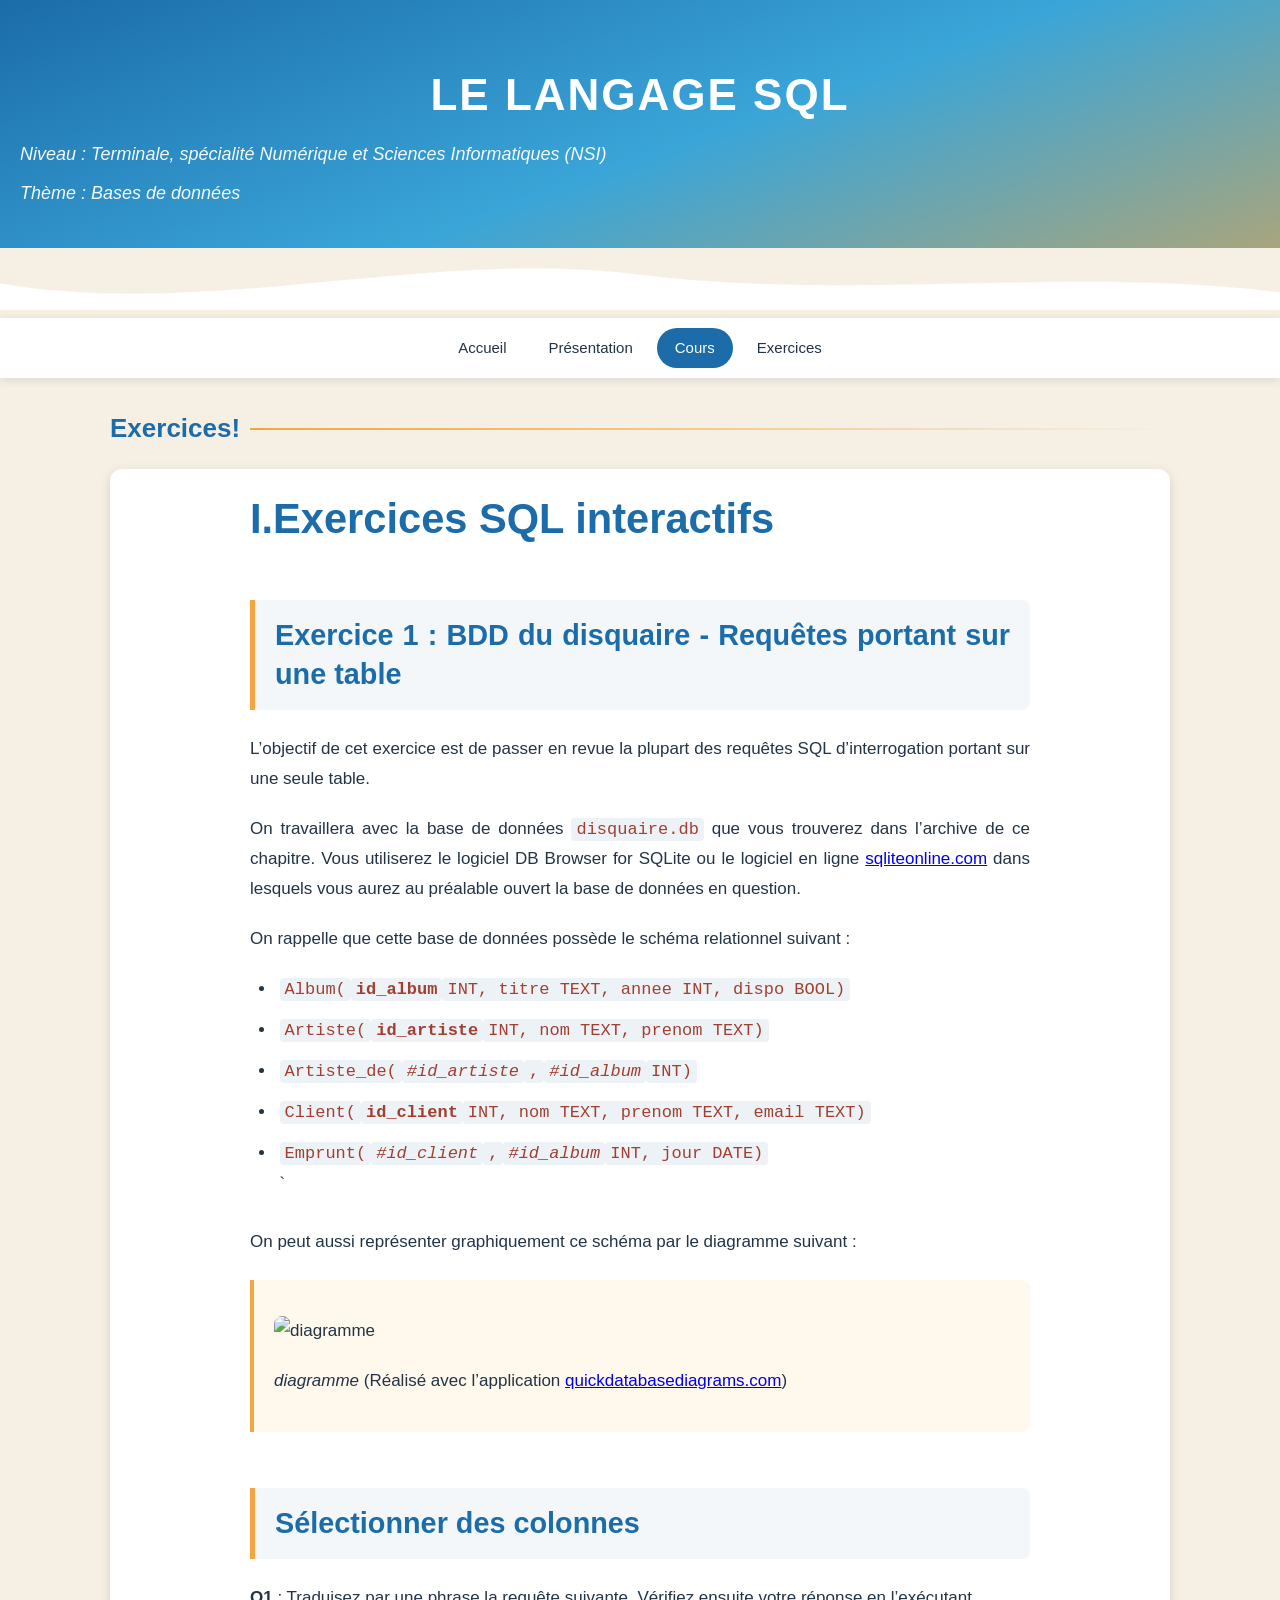
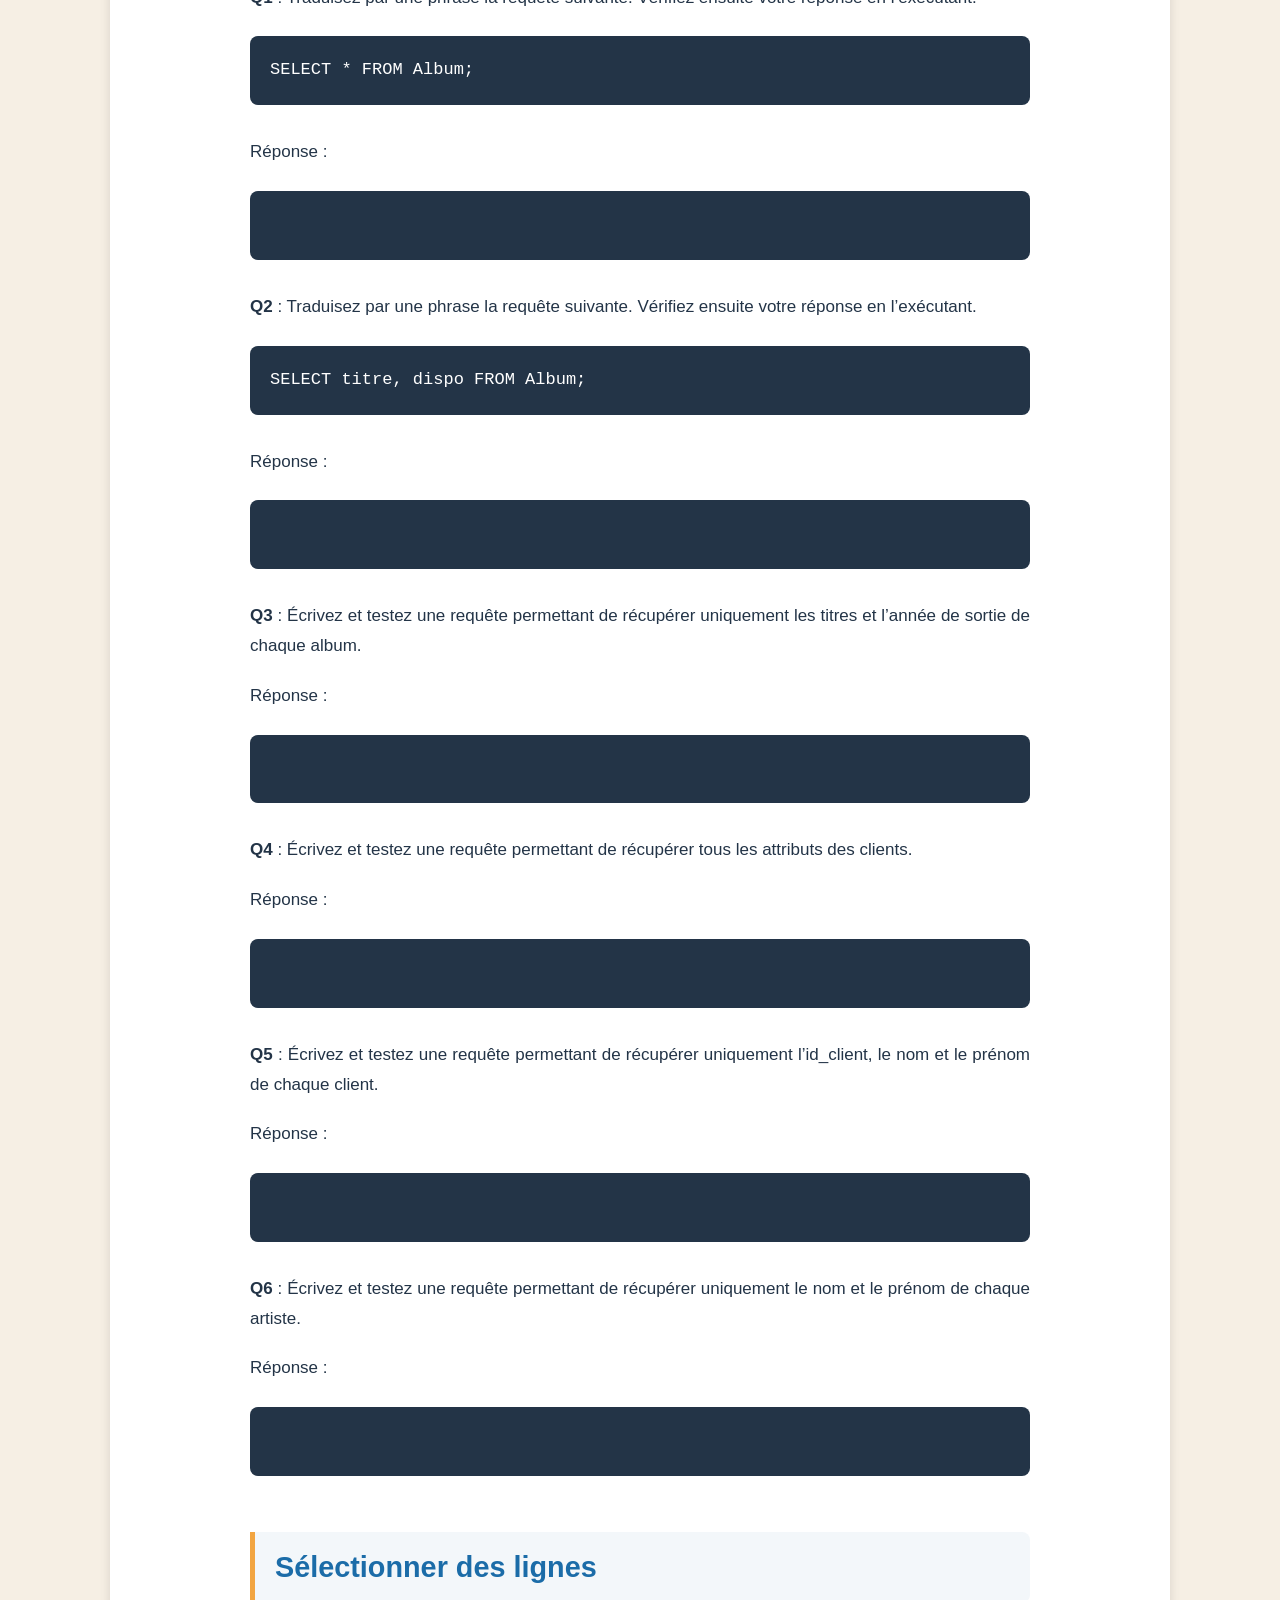
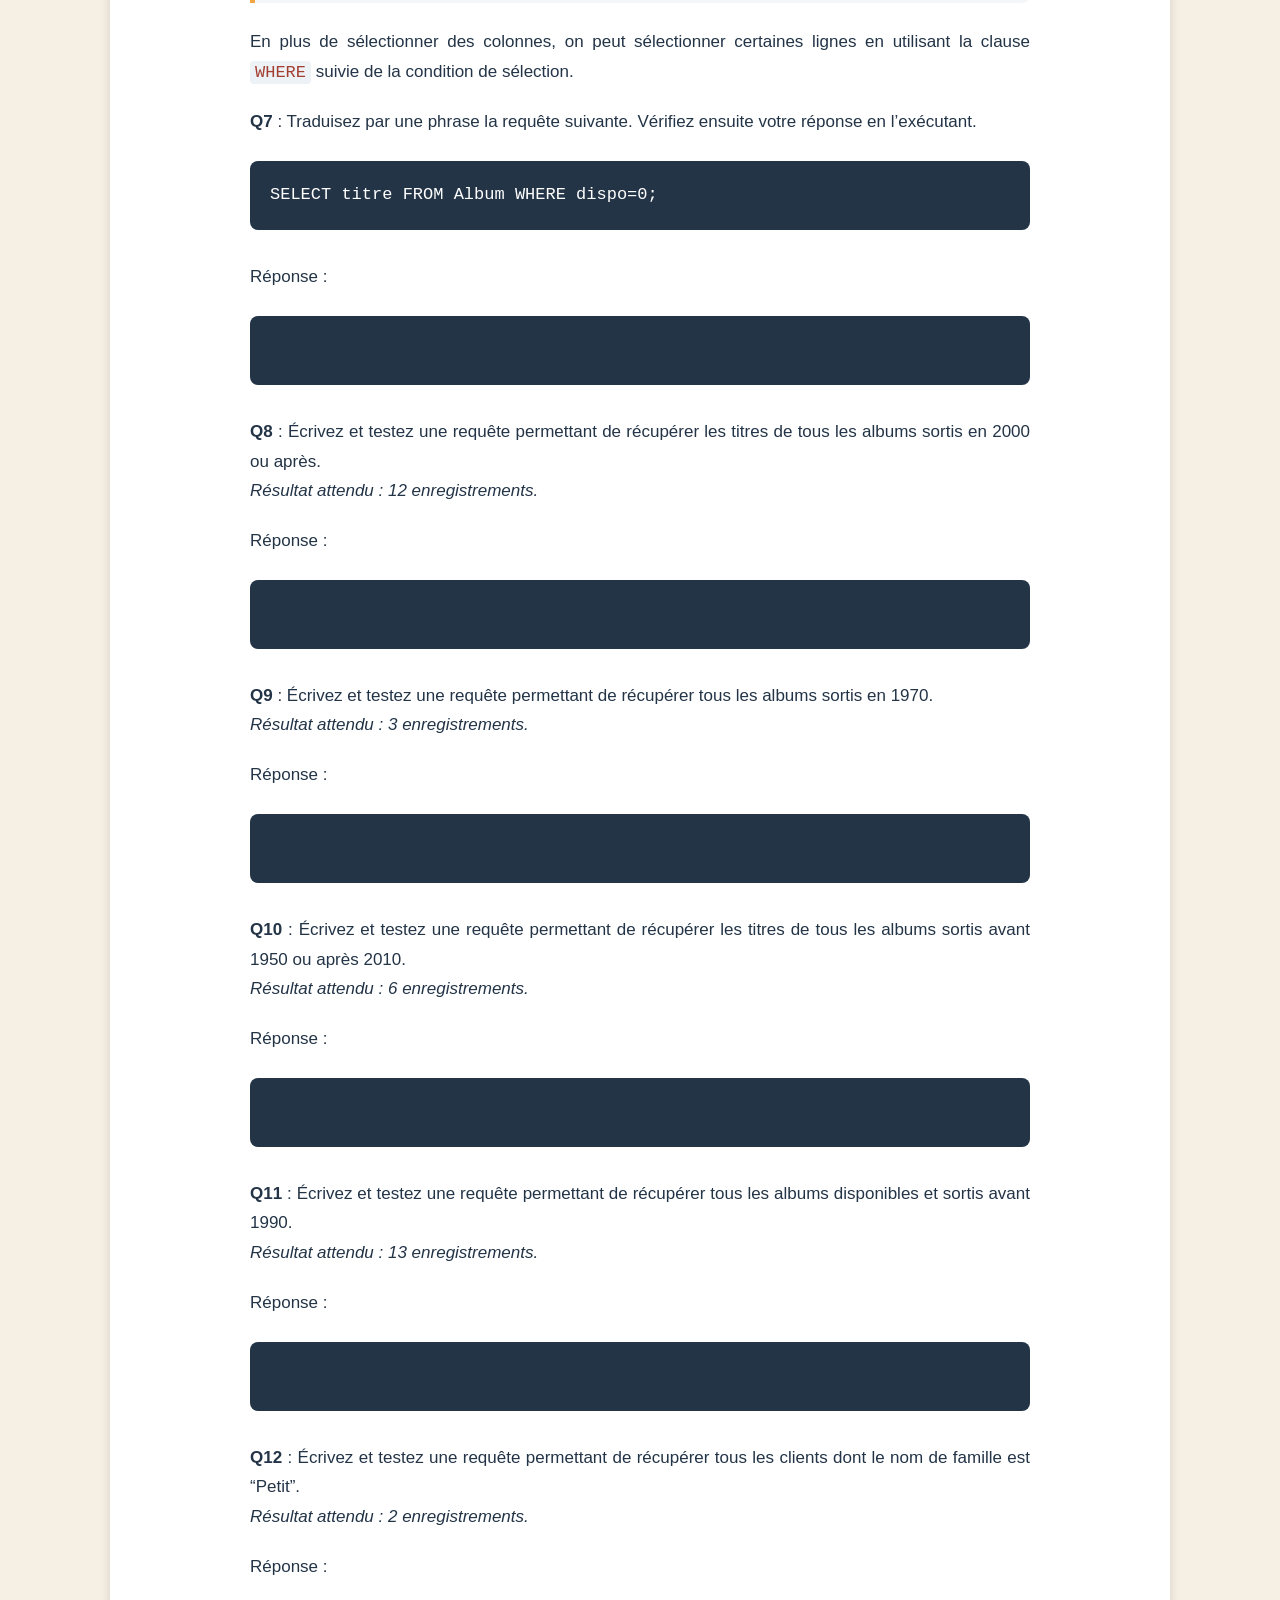
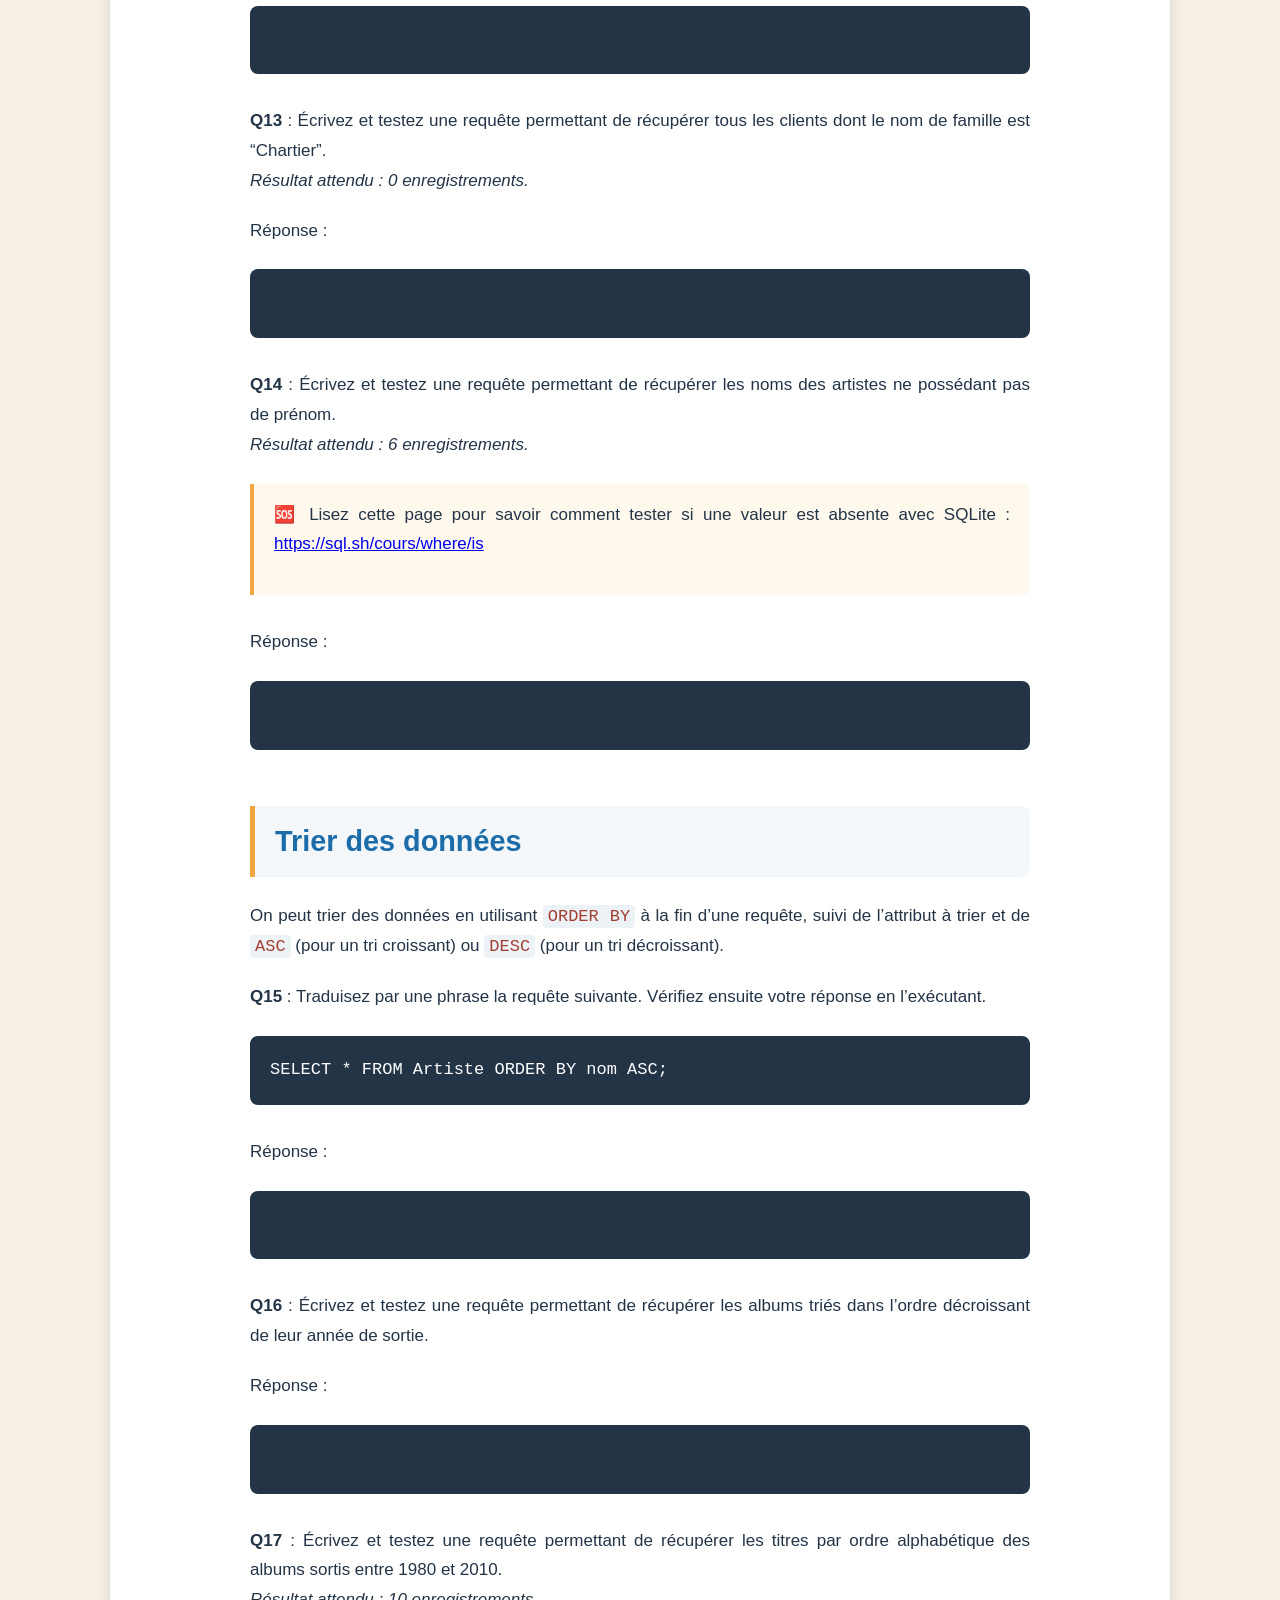
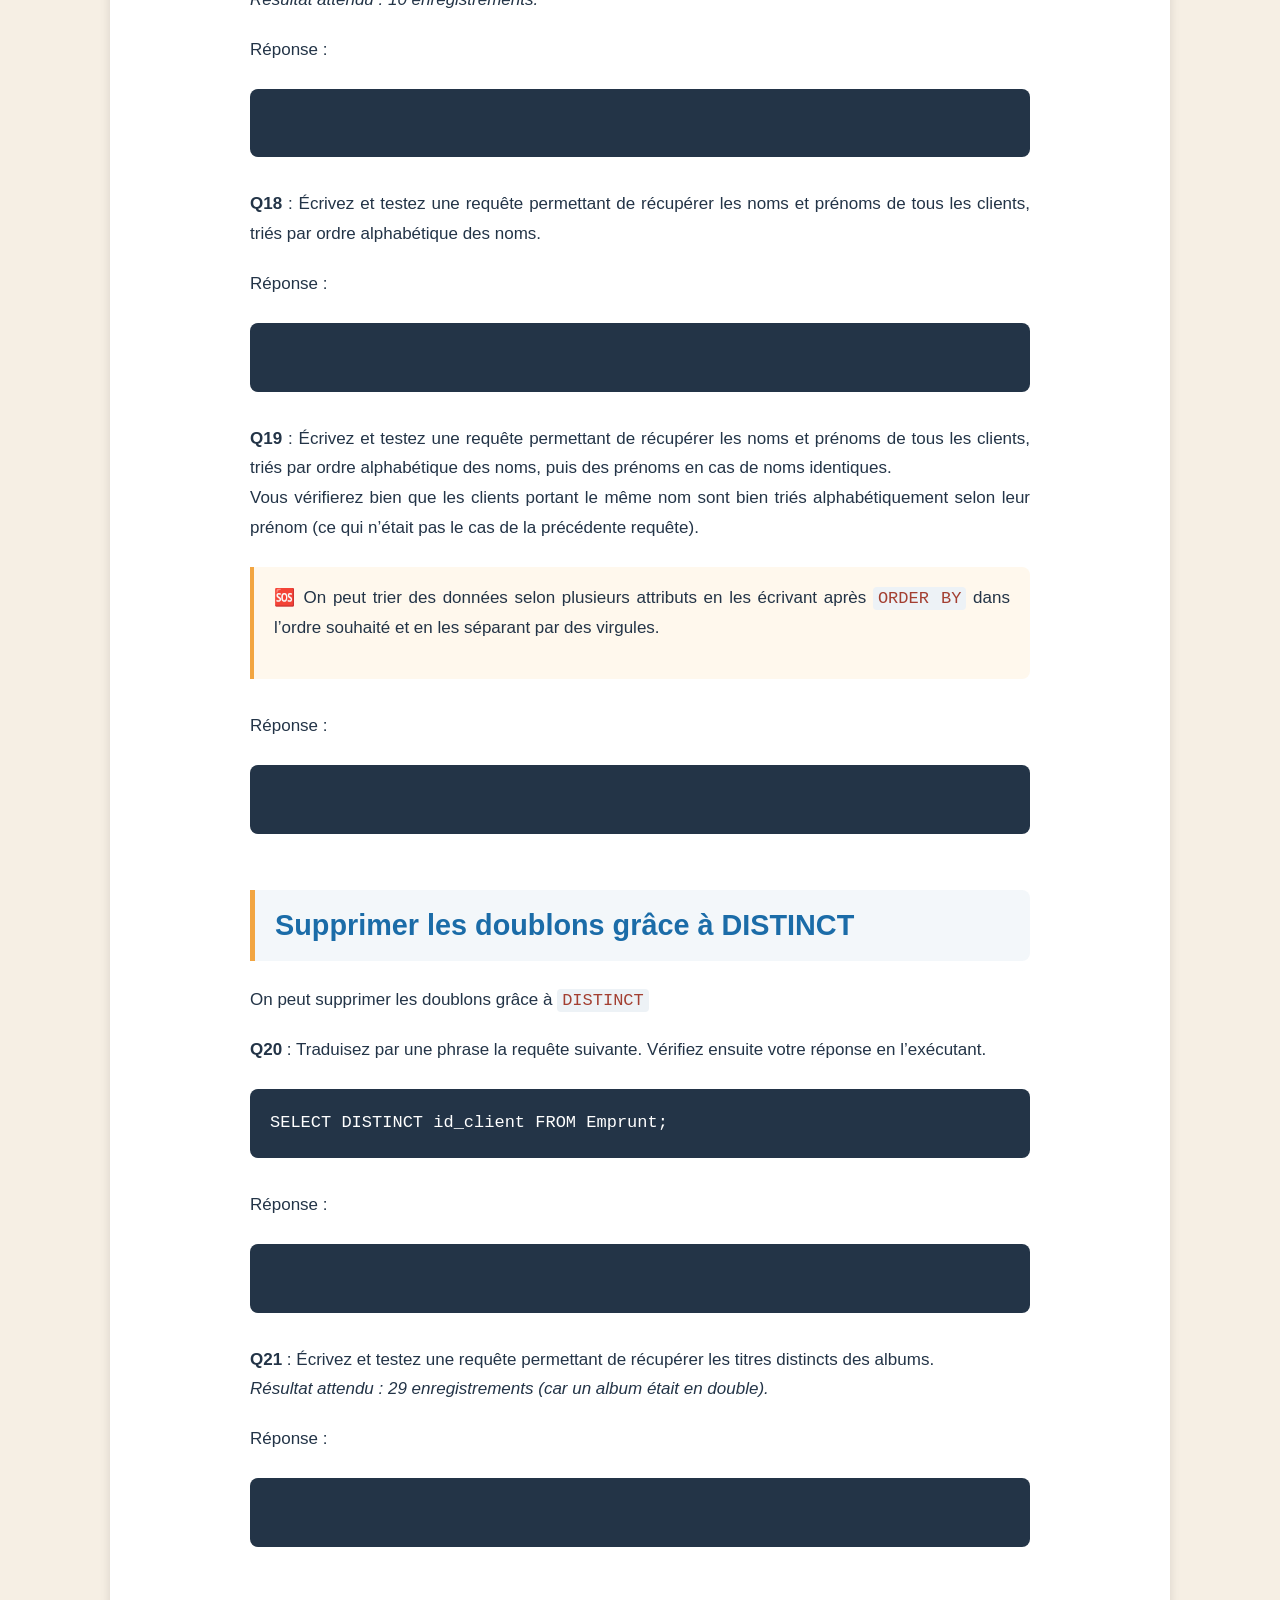
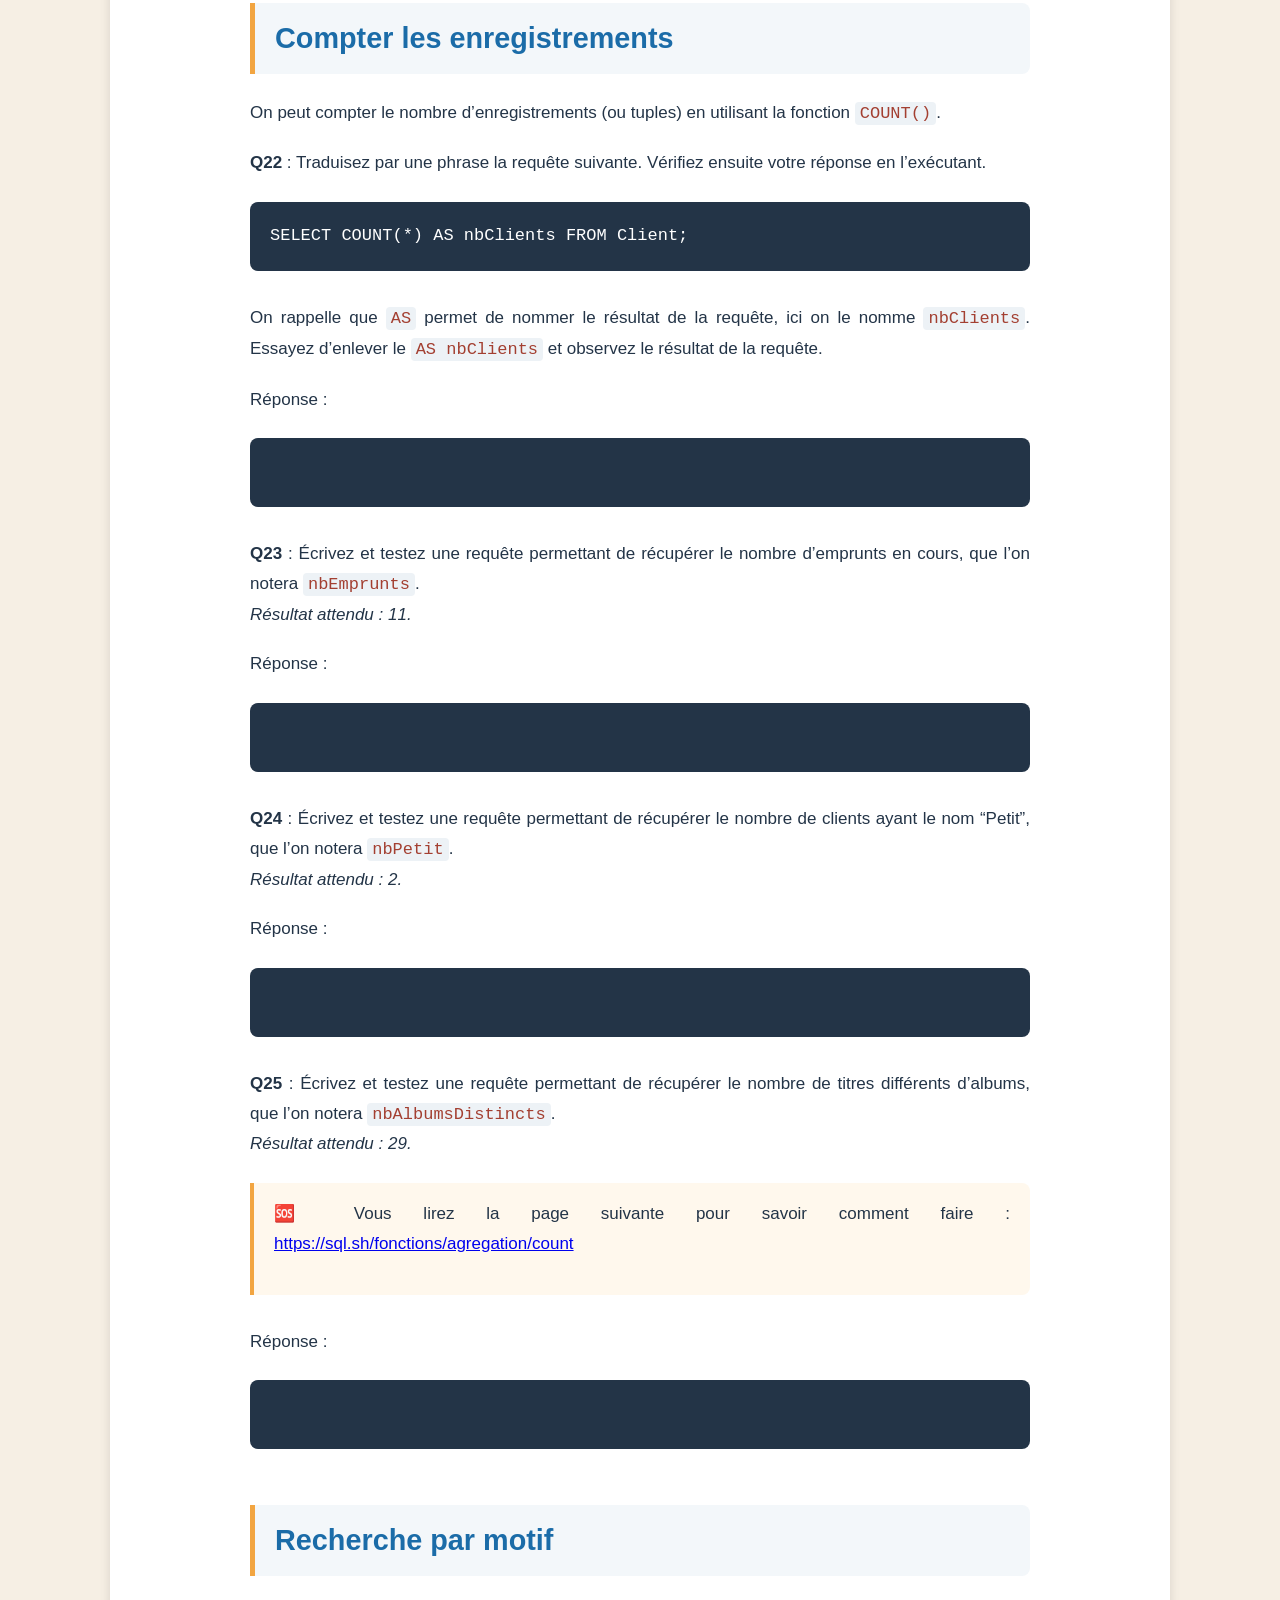
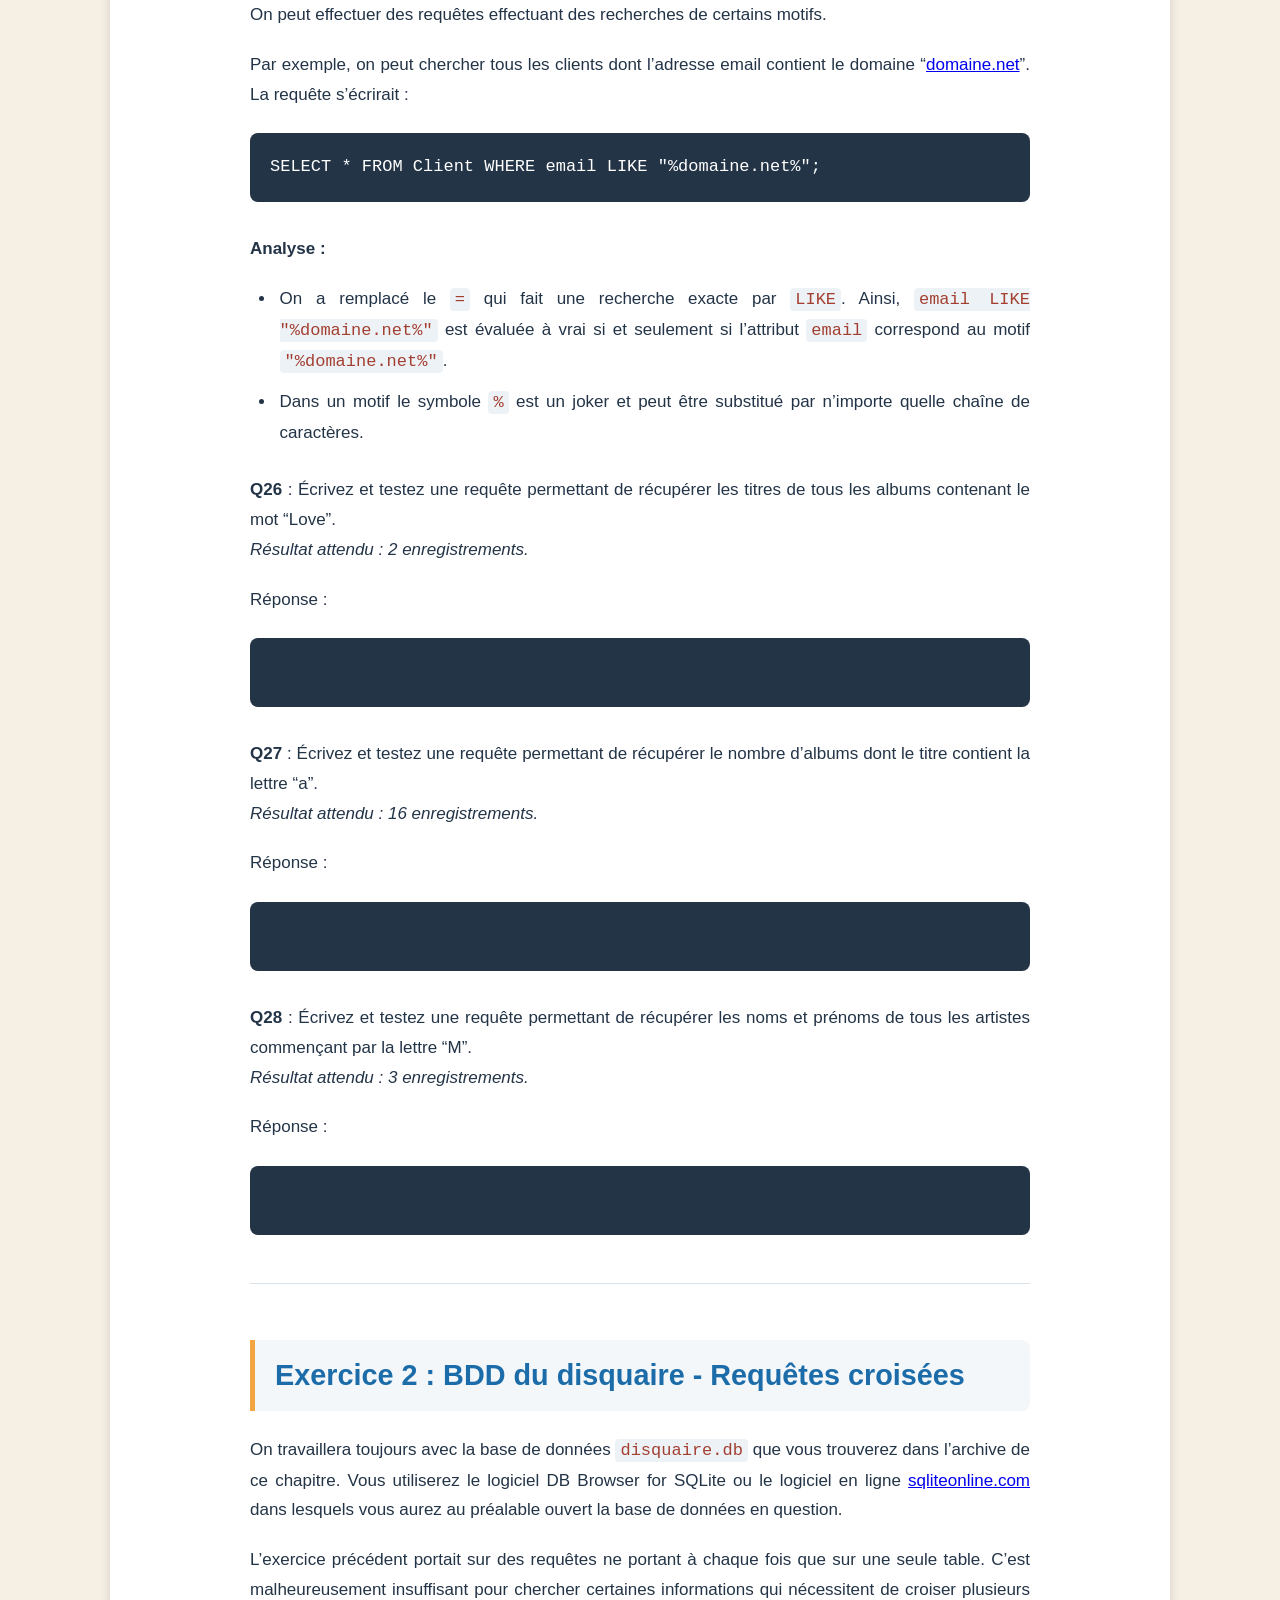
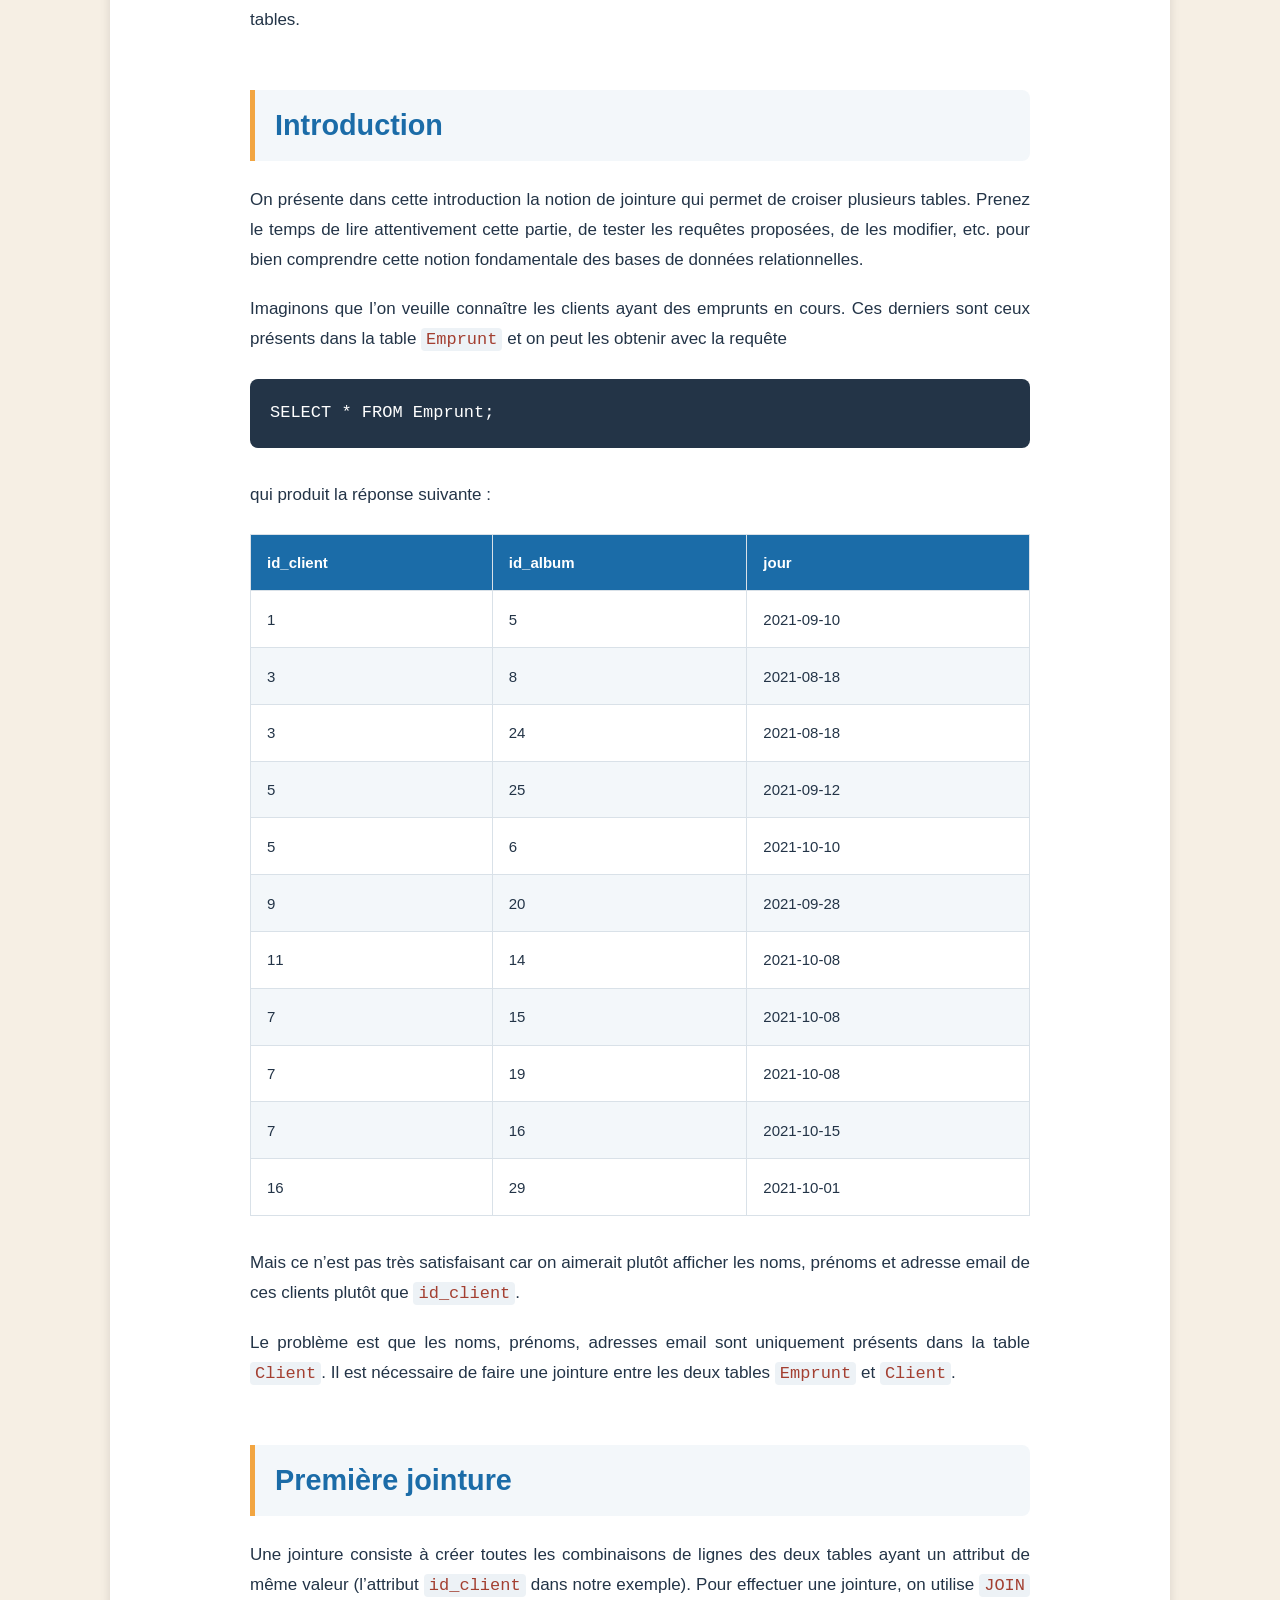
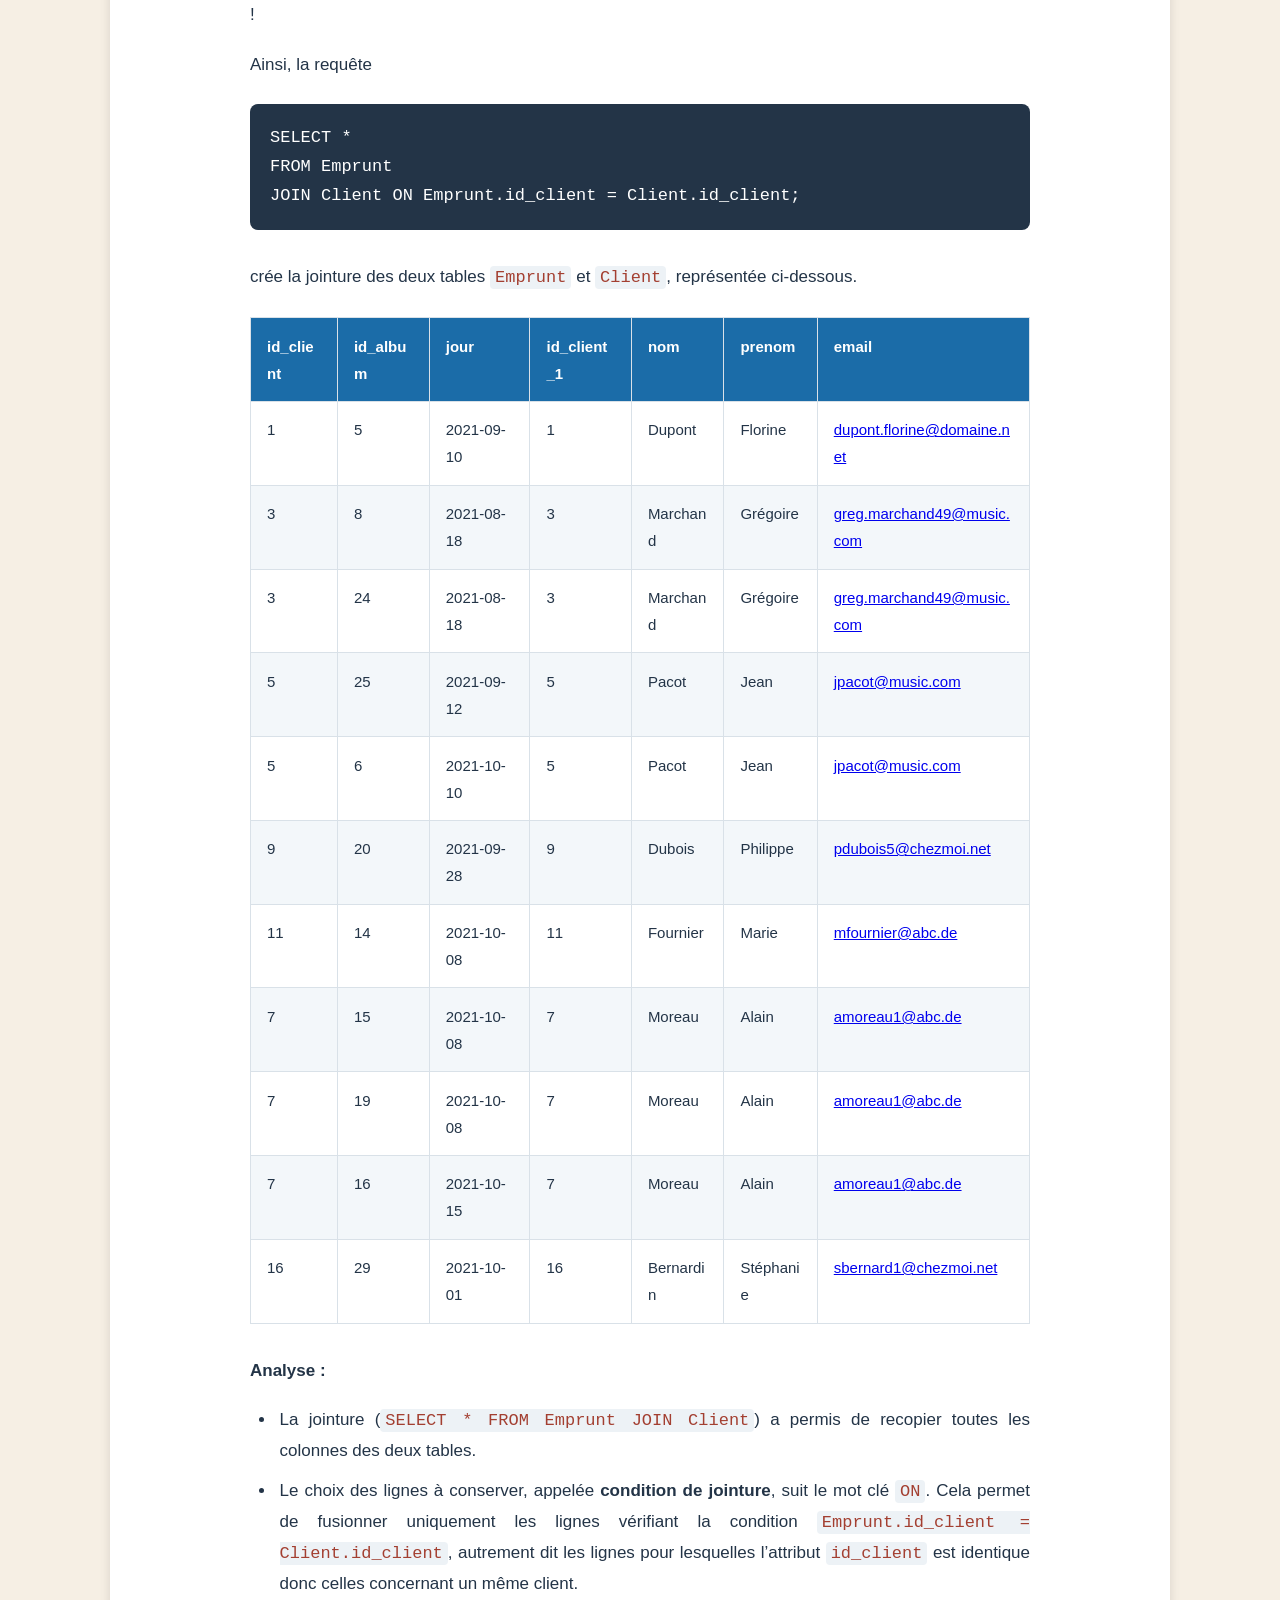
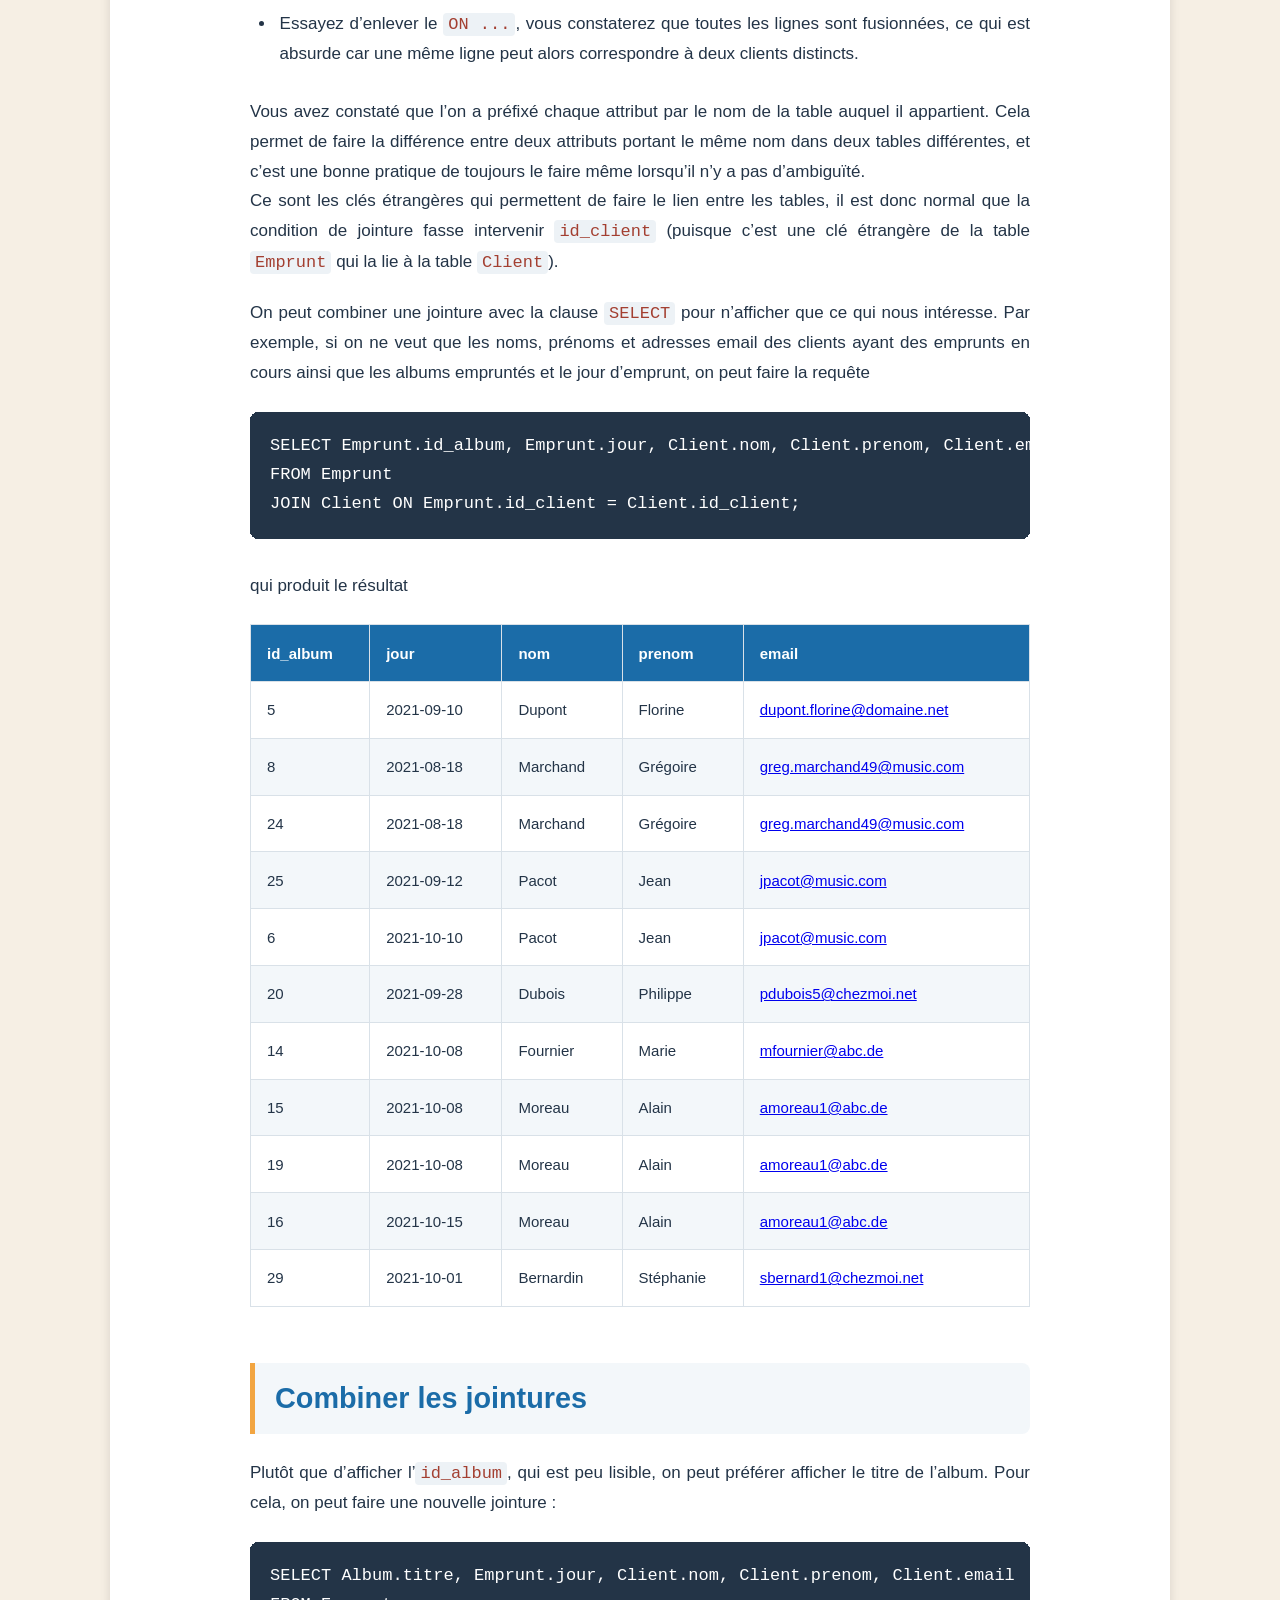
==== exercices_sql.html @ c67ef212 "Change section title from 'Le Langage SQL!' to 'Exercices!'" ====
﻿<!DOCTYPE html>
<html lang="fr">
<head>
<meta charset="UTF-8">
<meta name="viewport" content="width=device-width, initial-scale=1.0">
<title>DIU EIL AEFE 2026 - Évaluations :Le langage SQL</title>
 <link rel="stylesheet" href="style.css" />
<style>
  * { margin: 0; padding: 0; box-sizing: border-box; }

  :root {
    --mer: #1b6ca8;
    --mer-clair: #3aa5d8;
    --sable: #f6efe4;
    --soleil: #f2a541;
    --terre: #c9523f;
    --texte: #233447;
    --blanc: #ffffff;
  }

  body {
    font-family: 'Segoe UI', Tahoma, sans-serif;
    color: var(--texte);
    background: var(--sable);
    line-height: 1.6;
  }

  /* ===== En-tête ===== */
  header.hero {
    background: linear-gradient(160deg, var(--mer) 0%, var(--mer-clair) 55%, var(--soleil) 130%);
    color: var(--blanc);
    text-align: center;
    padding: 60px 20px 40px;
  }

  .hero h1 {
    font-size: clamp(28px, 5vw, 44px);
    letter-spacing: 2px;
    text-transform: uppercase;
  }

  .hero .sous-titre {
    font-size: 18px;
    opacity: 0.95;
    margin-top: 10px;
    font-style: italic;
  }

  .hero .vague {
    display: block;
    width: 100%;
    margin-top: -1px;
  }

  /* ===== Logos des établissements ===== */
  .logos {
    display: flex;
    justify-content: center;
    flex-wrap: wrap;
    gap: 40px;
    background: var(--blanc);
    padding: 25px 20px;
    box-shadow: 0 2px 10px rgba(0,0,0,0.08);
  }

  .logo-etab {
    display: flex;
    align-items: center;
    gap: 12px;
  }

  .logo-etab svg { width: 55px; height: 55px; flex-shrink: 0; }

  .logo-etab .nom {
    text-align: left;
    font-size: 14px;
    font-weight: 600;
    line-height: 1.3;
  }

  .logo-etab .nom small {
    display: block;
    font-weight: 400;
    color: #667;
  }

  /* ===== Navigation ===== */
  nav {
    position: sticky;
    top: 0;
    background: var(--blanc);
    box-shadow: 0 2px 10px rgba(0,0,0,0.1);
    z-index: 50;
    display: flex;
    justify-content: center;
    flex-wrap: wrap;
    gap: 6px;
    padding: 10px;
  }

  nav a {
    text-decoration: none;
    color: var(--texte);
    padding: 8px 18px;
    border-radius: 20px;
    font-size: 15px;
    transition: all 0.3s;
  }

  nav a:hover, nav a.actif {
    background: var(--mer);
    color: var(--blanc);
  }

  main { max-width: 1100px; margin: 0 auto; padding: 30px 20px; }

  section { margin-bottom: 50px; scroll-margin-top: 80px; }

  h2 {
    color: var(--mer);
    font-size: 26px;
    margin-bottom: 8px;
    display: flex;
    align-items: center;
    gap: 10px;
  }

  h2::after {
    content: "";
    flex: 1;
    height: 2px;
    background: linear-gradient(to right, var(--soleil), transparent);
  }

  .intro { font-size: 17px; }

  /* ===== Galerie photos ===== */
  .cartes-photographes {
    display: grid;
    grid-template-columns: repeat(auto-fill, minmax(300px, 1fr));
    gap: 22px;
    margin-top: 20px;
  }

  .carte-photo {
    background: var(--blanc);
    border-radius: 10px;
    overflow: hidden;
    box-shadow: 0 3px 12px rgba(0,0,0,0.12);
    transition: transform 0.3s;
  }

  .carte-photo:hover { transform: translateY(-5px); }

  .carte-photo .image {
    height: 190px;
    overflow: hidden;
  }

  .carte-photo .image img {
    width: 100%;
    height: 100%;
    object-fit: cover;
    display: block;
  }

  .carte-photo .info { padding: 15px; }
  .carte-photo h3 { font-size: 18px; color: var(--mer); margin-bottom: 5px; }
  .carte-photo p { font-size: 14px; }

  /* ===== Vote ===== */
  .zone-vote {
    background: var(--blanc);
    border-radius: 12px;
    padding: 25px;
    box-shadow: 0 3px 12px rgba(0,0,0,0.12);
    margin-top: 20px;
    text-align: justify;
    text-justify: inter-word;;
  }

  .bouton-vote {
    display: inline-block;
    background: var(--terre);
    color: var(--blanc);
    padding: 15px 35px;
    border-radius: 30px;
    font-size: 18px;
    font-weight: bold;
    text-decoration: none;
    transition: all 0.3s;
    box-shadow: 0 4px 12px rgba(201, 82, 63, 0.4);
  }

  .bouton-vote:hover {
    background: var(--mer);
    transform: translateY(-3px);
    box-shadow: 0 6px 16px rgba(27, 108, 168, 0.4);
  }

  .consigne-vote { font-size: 17px; margin-bottom: 18px; }
  .note-vote { font-size: 13px; color: #889; margin-top: 14px; }

  /* ===== Pied de page ===== */
  footer {
    background: var(--texte);
    color: #fff;
    text-align: center;
    padding: 25px 20px;
    font-size: 14px;
  }

  footer .vague-bas { margin-bottom: 15px; display: block; width: 100%; }

  /* ===== Lightbox : photo en grand par-dessus la page ===== */
  .lightbox-modal {
    display: none;
    position: fixed;
    inset: 0;
    background: rgba(0, 0, 0, 0.85);
    z-index: 1000;
    align-items: center;
    justify-content: center;
    padding: 20px;
    cursor: zoom-out;
  }

  .lightbox-modal.ouverte {
    display: flex;
  }

  .lightbox-modal img {
    max-width: 100%;
    max-height: 100%;
    border-radius: 6px;
    box-shadow: 0 4px 25px rgba(0, 0, 0, 0.5);
  }

  .lightbox-modal .fermer-info {
    position: absolute;
    bottom: 15px;
    left: 50%;
    transform: translateX(-50%);
    color: #fff;
    font-size: 14px;
    opacity: 0.7;
  }

  /* ===== Responsive ===== */
  @media (max-width: 600px) {
    .logos { gap: 20px; }
    .logo-etab svg { width: 40px; height: 40px; }
    .carte-photo .image { height: 160px; }
  }
</style>
</head>
<body>

<!-- ================= EN-TÊTE ================= -->
<header class="hero">
  <h1> Le langage SQL </h1>
  <p class="sous-titre">Niveau : Terminale, spécialité Numérique et Sciences Informatiques (NSI)
 </p>
 <p class="sous-titre">Thème : Bases de données </p>
</header>

<!-- Vague décorative -->
<svg class="vague" viewBox="0 0 1440 70" preserveAspectRatio="none">
  <path d="M0,40 C240,80 480,0 720,30 C960,60 1200,20 1440,50 L1440,70 L0,70 Z" fill="#ffffff"></path>
</svg>



<!-- ================= NAVIGATION ================= -->
<nav>
 <a href="index.html" >Accueil</a>
  <a href="pres.html" >Présentation</a>
 <a href="sql.html" class="actif">Cours</a>
 <a href="exercices_sql.html" >Exercices</a>
  
</nav>

<main>

  <!-- ================= LE PROJET ================= -->
  <section id="projet">
    <h2>Exercices!</h2>
    <div class="intro zone-vote">
     <div class="stackedit__left">
    <div class="stackedit__toc">
      


    </div>
  </div>

  <div class="stackedit__right">
    <div class="stackedit__html">
      <h1 id="i.exercices-sql-interactifs">I.Exercices SQL interactifs</h1>
<h2 id="exercice-1--bdd-du-disquaire---requêtes-portant-sur-une-table">Exercice 1 : BDD du disquaire - Requêtes portant sur une table</h2>
<p>L’objectif de cet exercice est de passer en revue la plupart des requêtes SQL d’interrogation portant sur une seule table.</p>
<p>On travaillera avec la base de données <code>disquaire.db</code> que vous trouverez dans l’archive de ce chapitre. Vous utiliserez le logiciel DB Browser for SQLite ou le logiciel en ligne <a href="https://sqliteonline.com">sqliteonline.com</a> dans lesquels vous aurez au préalable ouvert la base de données en question.</p>
<p>On rappelle que cette base de données possède le schéma relationnel suivant :</p>
<ul>
<li><code>Album(</code><strong><code>id_album</code></strong><code>INT, titre TEXT, annee INT, dispo BOOL)</code></li>
<li><code>Artiste(</code><strong><code>id_artiste</code></strong><code>INT, nom TEXT, prenom TEXT)</code></li>
<li><code>Artiste_de(</code><em><code>#id_artiste</code></em><code>,</code><em><code>#id_album</code></em><code>INT)</code></li>
<li><code>Client(</code><strong><code>id_client</code></strong><code>INT, nom TEXT, prenom TEXT, email TEXT)</code></li>
<li><code>Emprunt(</code><em><code>#id_client</code></em><code>,</code><em><code>#id_album</code></em><code>INT, jour DATE)</code><br>
`</li>
</ul>
<p>On peut aussi représenter graphiquement ce schéma par le diagramme suivant :</p>
<blockquote>
<p><img src="https://info-mounier.fr/terminale_nsi/base_de_donnees/data/diagramme_bdd.png" alt="diagramme"><em>diagramme</em> (Réalisé avec l’application <a href="https://quickdatabasediagrams.com">quickdatabasediagrams.com</a>)</p>
</blockquote>
<h2 id="sélectionner-des-colonnes">Sélectionner des colonnes</h2>
<p><strong>Q1</strong> : Traduisez par une phrase la requête suivante. Vérifiez ensuite votre réponse en l’exécutant.</p>
<pre class=" language-sql"><code class="prism  language-sql"><span class="token keyword">SELECT</span> <span class="token operator">*</span> <span class="token keyword">FROM</span> Album<span class="token punctuation">;</span>
</code></pre>
<p>Réponse :</p>
<pre class=" language-sql"><code class="prism  language-sql">
</code></pre>
<p><strong>Q2</strong> : Traduisez par une phrase la requête suivante. Vérifiez ensuite votre réponse en l’exécutant.</p>
<pre class=" language-sql"><code class="prism  language-sql"><span class="token keyword">SELECT</span> titre<span class="token punctuation">,</span> dispo <span class="token keyword">FROM</span> Album<span class="token punctuation">;</span>
</code></pre>
<p>Réponse :</p>
<pre class=" language-sql"><code class="prism  language-sql">
</code></pre>
<p><strong>Q3</strong> : Écrivez et testez une requête permettant de récupérer uniquement les titres et l’année de sortie de chaque album.</p>
<p>Réponse :</p>
<pre class=" language-sql"><code class="prism  language-sql">
</code></pre>
<p><strong>Q4</strong> : Écrivez et testez une requête permettant de récupérer tous les attributs des clients.</p>
<p>Réponse :</p>
<pre class=" language-sql"><code class="prism  language-sql">
</code></pre>
<p><strong>Q5</strong> : Écrivez et testez une requête permettant de récupérer uniquement l’id_client, le nom et le prénom de chaque client.</p>
<p>Réponse :</p>
<pre class=" language-sql"><code class="prism  language-sql">
</code></pre>
<p><strong>Q6</strong> : Écrivez et testez une requête permettant de récupérer uniquement le nom et le prénom de chaque artiste.</p>
<p>Réponse :</p>
<pre class=" language-sql"><code class="prism  language-sql">
</code></pre>
<h2 id="sélectionner-des-lignes">Sélectionner des lignes</h2>
<p>En plus de sélectionner des colonnes, on peut sélectionner certaines lignes en utilisant la clause <code>WHERE</code> suivie de la condition de sélection.</p>
<p><strong>Q7</strong> : Traduisez par une phrase la requête suivante. Vérifiez ensuite votre réponse en l’exécutant.</p>
<pre class=" language-sql"><code class="prism  language-sql"><span class="token keyword">SELECT</span> titre <span class="token keyword">FROM</span> Album <span class="token keyword">WHERE</span> dispo<span class="token operator">=</span><span class="token number">0</span><span class="token punctuation">;</span>
</code></pre>
<p>Réponse :</p>
<pre class=" language-sql"><code class="prism  language-sql">
</code></pre>
<p><strong>Q8</strong> : Écrivez et testez une requête permettant de récupérer les titres de tous les albums sortis en 2000 ou après.<br>
<em>Résultat attendu : 12 enregistrements.</em></p>
<p>Réponse :</p>
<pre class=" language-sql"><code class="prism  language-sql">
</code></pre>
<p><strong>Q9</strong> : Écrivez et testez une requête permettant de récupérer tous les albums sortis en 1970.<br>
<em>Résultat attendu : 3 enregistrements.</em></p>
<p>Réponse :</p>
<pre class=" language-sql"><code class="prism  language-sql">
</code></pre>
<p><strong>Q10</strong> : Écrivez et testez une requête permettant de récupérer les titres de tous les albums sortis avant 1950 ou après 2010.<br>
<em>Résultat attendu : 6 enregistrements.</em></p>
<p>Réponse :</p>
<pre class=" language-sql"><code class="prism  language-sql">
</code></pre>
<p><strong>Q11</strong> : Écrivez et testez une requête permettant de récupérer tous les albums disponibles et sortis avant 1990.<br>
<em>Résultat attendu : 13 enregistrements.</em></p>
<p>Réponse :</p>
<pre class=" language-sql"><code class="prism  language-sql">
</code></pre>
<p><strong>Q12</strong> : Écrivez et testez une requête permettant de récupérer tous les clients dont le nom de famille est “Petit”.<br>
<em>Résultat attendu : 2 enregistrements.</em></p>
<p>Réponse :</p>
<pre class=" language-sql"><code class="prism  language-sql">
</code></pre>
<p><strong>Q13</strong> : Écrivez et testez une requête permettant de récupérer tous les clients dont le nom de famille est “Chartier”.<br>
<em>Résultat attendu : 0 enregistrements.</em></p>
<p>Réponse :</p>
<pre class=" language-sql"><code class="prism  language-sql">
</code></pre>
<p><strong>Q14</strong> : Écrivez et testez une requête permettant de récupérer les noms des artistes ne possédant pas de prénom.<br>
<em>Résultat attendu : 6 enregistrements.</em></p>
<blockquote>
<p>🆘 Lisez cette page pour savoir comment tester si une valeur est absente avec SQLite : <a href="https://sql.sh/cours/where/is">https://sql.sh/cours/where/is</a></p>
</blockquote>
<p>Réponse :</p>
<pre class=" language-sql"><code class="prism  language-sql">
</code></pre>
<h2 id="trier-des-données">Trier des données</h2>
<p>On peut trier des données en utilisant <code>ORDER BY</code> à la fin d’une requête, suivi de l’attribut à trier et de <code>ASC</code> (pour un tri croissant) ou <code>DESC</code> (pour un tri décroissant).</p>
<p><strong>Q15</strong> : Traduisez par une phrase la requête suivante. Vérifiez ensuite votre réponse en l’exécutant.</p>
<pre class=" language-sql"><code class="prism  language-sql"><span class="token keyword">SELECT</span> <span class="token operator">*</span> <span class="token keyword">FROM</span> Artiste <span class="token keyword">ORDER</span> <span class="token keyword">BY</span> nom <span class="token keyword">ASC</span><span class="token punctuation">;</span>
</code></pre>
<p>Réponse :</p>
<pre class=" language-sql"><code class="prism  language-sql">
</code></pre>
<p><strong>Q16</strong> : Écrivez et testez une requête permettant de récupérer les albums triés dans l’ordre décroissant de leur année de sortie.</p>
<p>Réponse :</p>
<pre class=" language-sql"><code class="prism  language-sql">
</code></pre>
<p><strong>Q17</strong> : Écrivez et testez une requête permettant de récupérer les titres par ordre alphabétique des albums sortis entre 1980 et 2010.<br>
<em>Résultat attendu : 10 enregistrements.</em></p>
<p>Réponse :</p>
<pre class=" language-sql"><code class="prism  language-sql">
</code></pre>
<p><strong>Q18</strong> : Écrivez et testez une requête permettant de récupérer les noms et prénoms de tous les clients, triés par ordre alphabétique des noms.</p>
<p>Réponse :</p>
<pre class=" language-sql"><code class="prism  language-sql">
</code></pre>
<p><strong>Q19</strong> : Écrivez et testez une requête permettant de récupérer les noms et prénoms de tous les clients, triés par ordre alphabétique des noms, puis des prénoms en cas de noms identiques.<br>
Vous vérifierez bien que les clients portant le même nom sont bien triés alphabétiquement selon leur prénom (ce qui n’était pas le cas de la précédente requête).</p>
<blockquote>
<p>🆘 On peut trier des données selon plusieurs attributs en les écrivant après <code>ORDER BY</code> dans l’ordre souhaité et en les séparant par des virgules.</p>
</blockquote>
<p>Réponse :</p>
<pre class=" language-sql"><code class="prism  language-sql">
</code></pre>
<h2 id="supprimer-les-doublons-grâce-à-distinct">Supprimer les doublons grâce à DISTINCT</h2>
<p>On peut supprimer les doublons grâce à <code>DISTINCT</code></p>
<p><strong>Q20</strong> : Traduisez par une phrase la requête suivante. Vérifiez ensuite votre réponse en l’exécutant.</p>
<pre class=" language-sql"><code class="prism  language-sql"><span class="token keyword">SELECT</span> <span class="token keyword">DISTINCT</span> id_client <span class="token keyword">FROM</span> Emprunt<span class="token punctuation">;</span>
</code></pre>
<p>Réponse :</p>
<pre class=" language-sql"><code class="prism  language-sql">
</code></pre>
<p><strong>Q21</strong> : Écrivez et testez une requête permettant de récupérer les titres distincts des albums.<br>
<em>Résultat attendu : 29 enregistrements (car un album était en double).</em></p>
<p>Réponse :</p>
<pre class=" language-sql"><code class="prism  language-sql">
</code></pre>
<h2 id="compter-les-enregistrements">Compter les enregistrements</h2>
<p>On peut compter le nombre d’enregistrements (ou tuples) en utilisant la fonction <code>COUNT()</code>.</p>
<p><strong>Q22</strong> : Traduisez par une phrase la requête suivante. Vérifiez ensuite votre réponse en l’exécutant.</p>
<pre class=" language-sql"><code class="prism  language-sql"><span class="token keyword">SELECT</span> <span class="token function">COUNT</span><span class="token punctuation">(</span><span class="token operator">*</span><span class="token punctuation">)</span> <span class="token keyword">AS</span> nbClients <span class="token keyword">FROM</span> Client<span class="token punctuation">;</span>
</code></pre>
<p>On rappelle que <code>AS</code> permet de nommer le résultat de la requête, ici on le nomme <code>nbClients</code>. Essayez d’enlever le <code>AS nbClients</code> et observez le résultat de la requête.</p>
<p>Réponse :</p>
<pre class=" language-sql"><code class="prism  language-sql">
</code></pre>
<p><strong>Q23</strong> : Écrivez et testez une requête permettant de récupérer le nombre d’emprunts en cours, que l’on notera <code>nbEmprunts</code>.<br>
<em>Résultat attendu : 11.</em></p>
<p>Réponse :</p>
<pre class=" language-sql"><code class="prism  language-sql">
</code></pre>
<p><strong>Q24</strong> : Écrivez et testez une requête permettant de récupérer le nombre de clients ayant le nom “Petit”, que l’on notera <code>nbPetit</code>.<br>
<em>Résultat attendu : 2.</em></p>
<p>Réponse :</p>
<pre class=" language-sql"><code class="prism  language-sql">
</code></pre>
<p><strong>Q25</strong> : Écrivez et testez une requête permettant de récupérer le nombre de titres différents d’albums, que l’on notera <code>nbAlbumsDistincts</code>.<br>
<em>Résultat attendu : 29.</em></p>
<blockquote>
<p>🆘 Vous lirez la page suivante pour savoir comment faire : <a href="https://sql.sh/fonctions/agregation/count">https://sql.sh/fonctions/agregation/count</a></p>
</blockquote>
<p>Réponse :</p>
<pre class=" language-sql"><code class="prism  language-sql">
</code></pre>
<h2 id="recherche-par-motif">Recherche par motif</h2>
<p>On peut effectuer des requêtes effectuant des recherches de certains motifs.</p>
<p>Par exemple, on peut chercher tous les clients dont l’adresse email contient le domaine “<a href="http://domaine.net">domaine.net</a>”. La requête s’écrirait :</p>
<pre class=" language-sql"><code class="prism  language-sql"><span class="token keyword">SELECT</span> <span class="token operator">*</span> <span class="token keyword">FROM</span> Client <span class="token keyword">WHERE</span> email <span class="token operator">LIKE</span> <span class="token string">"%domaine.net%"</span><span class="token punctuation">;</span>
</code></pre>
<p><strong>Analyse :</strong></p>
<ul>
<li>On a remplacé le <code>=</code> qui fait une recherche exacte par <code>LIKE</code>. Ainsi, <code>email LIKE "%domaine.net%"</code> est évaluée à vrai si et seulement si l’attribut <code>email</code> correspond au motif <code>"%domaine.net%"</code>.</li>
<li>Dans un motif le symbole <code>%</code> est un joker et peut être substitué par n’importe quelle chaîne de caractères.</li>
</ul>
<p><strong>Q26</strong> : Écrivez et testez une requête permettant de récupérer les titres de tous les albums contenant le mot “Love”.<br>
<em>Résultat attendu : 2 enregistrements.</em></p>
<p>Réponse :</p>
<pre class=" language-sql"><code class="prism  language-sql">
</code></pre>
<p><strong>Q27</strong> : Écrivez et testez une requête permettant de récupérer le nombre d’albums dont le titre contient la lettre “a”.<br>
<em>Résultat attendu : 16 enregistrements.</em></p>
<p>Réponse :</p>
<pre class=" language-sql"><code class="prism  language-sql">
</code></pre>
<p><strong>Q28</strong> : Écrivez et testez une requête permettant de récupérer les noms et prénoms de tous les artistes commençant par la lettre “M”.<br>
<em>Résultat attendu : 3 enregistrements.</em></p>
<p>Réponse :</p>
<pre class=" language-sql"><code class="prism  language-sql">
</code></pre>
<hr>
<h2 id="exercice-2--bdd-du-disquaire---requêtes-croisées">Exercice 2 : BDD du disquaire - Requêtes croisées</h2>
<p>On travaillera toujours avec la base de données <code>disquaire.db</code> que vous trouverez dans l’archive de ce chapitre. Vous utiliserez le logiciel DB Browser for SQLite ou le logiciel en ligne <a href="https://sqliteonline.com">sqliteonline.com</a> dans lesquels vous aurez au préalable ouvert la base de données en question.</p>
<p>L’exercice précédent portait sur des requêtes ne portant à chaque fois que sur une seule table. C’est malheureusement insuffisant pour chercher certaines informations qui nécessitent de croiser plusieurs tables.</p>
<h2 id="introduction">Introduction</h2>
<p>On présente dans cette introduction la notion de jointure qui permet de croiser plusieurs tables. Prenez le temps de lire attentivement cette partie, de tester les requêtes proposées, de les modifier, etc. pour bien comprendre cette notion fondamentale des bases de données relationnelles.</p>
<p>Imaginons que l’on veuille connaître les clients ayant des emprunts en cours. Ces derniers sont ceux présents dans la table <code>Emprunt</code> et on peut les obtenir avec la requête</p>
<pre class=" language-sql"><code class="prism  language-sql"><span class="token keyword">SELECT</span> <span class="token operator">*</span> <span class="token keyword">FROM</span> Emprunt<span class="token punctuation">;</span>
</code></pre>
<p>qui produit la réponse suivante :</p>

<table>
<thead>
<tr>
<th>id_client</th>
<th>id_album</th>
<th>jour</th>
</tr>
</thead>
<tbody>
<tr>
<td>1</td>
<td>5</td>
<td>2021-09-10</td>
</tr>
<tr>
<td>3</td>
<td>8</td>
<td>2021-08-18</td>
</tr>
<tr>
<td>3</td>
<td>24</td>
<td>2021-08-18</td>
</tr>
<tr>
<td>5</td>
<td>25</td>
<td>2021-09-12</td>
</tr>
<tr>
<td>5</td>
<td>6</td>
<td>2021-10-10</td>
</tr>
<tr>
<td>9</td>
<td>20</td>
<td>2021-09-28</td>
</tr>
<tr>
<td>11</td>
<td>14</td>
<td>2021-10-08</td>
</tr>
<tr>
<td>7</td>
<td>15</td>
<td>2021-10-08</td>
</tr>
<tr>
<td>7</td>
<td>19</td>
<td>2021-10-08</td>
</tr>
<tr>
<td>7</td>
<td>16</td>
<td>2021-10-15</td>
</tr>
<tr>
<td>16</td>
<td>29</td>
<td>2021-10-01</td>
</tr>
</tbody>
</table><p>Mais ce n’est pas très satisfaisant car on aimerait plutôt afficher les noms, prénoms et adresse email de ces clients plutôt que <code>id_client</code>.</p>
<p>Le problème est que les noms, prénoms, adresses email sont uniquement présents dans la table <code>Client</code>. Il est nécessaire de faire une jointure entre les deux tables <code>Emprunt</code> et <code>Client</code>.</p>
<h2 id="première-jointure">Première jointure</h2>
<p>Une jointure consiste à créer toutes les combinaisons de lignes des deux tables ayant un attribut de même valeur (l’attribut <code>id_client</code> dans notre exemple). Pour effectuer une jointure, on utilise <code>JOIN</code> !</p>
<p>Ainsi, la requête</p>
<pre class=" language-sql"><code class="prism  language-sql"><span class="token keyword">SELECT</span> <span class="token operator">*</span>
<span class="token keyword">FROM</span> Emprunt
<span class="token keyword">JOIN</span> Client <span class="token keyword">ON</span> Emprunt<span class="token punctuation">.</span>id_client <span class="token operator">=</span> Client<span class="token punctuation">.</span>id_client<span class="token punctuation">;</span>
</code></pre>
<p>crée la jointure des deux tables <code>Emprunt</code> et <code>Client</code>, représentée ci-dessous.</p>

<table>
<thead>
<tr>
<th>id_client</th>
<th>id_album</th>
<th>jour</th>
<th>id_client_1</th>
<th>nom</th>
<th>prenom</th>
<th>email</th>
</tr>
</thead>
<tbody>
<tr>
<td>1</td>
<td>5</td>
<td>2021-09-10</td>
<td>1</td>
<td>Dupont</td>
<td>Florine</td>
<td><a href="mailto:dupont.florine@domaine.net">dupont.florine@domaine.net</a></td>
</tr>
<tr>
<td>3</td>
<td>8</td>
<td>2021-08-18</td>
<td>3</td>
<td>Marchand</td>
<td>Grégoire</td>
<td><a href="mailto:greg.marchand49@music.com">greg.marchand49@music.com</a></td>
</tr>
<tr>
<td>3</td>
<td>24</td>
<td>2021-08-18</td>
<td>3</td>
<td>Marchand</td>
<td>Grégoire</td>
<td><a href="mailto:greg.marchand49@music.com">greg.marchand49@music.com</a></td>
</tr>
<tr>
<td>5</td>
<td>25</td>
<td>2021-09-12</td>
<td>5</td>
<td>Pacot</td>
<td>Jean</td>
<td><a href="mailto:jpacot@music.com">jpacot@music.com</a></td>
</tr>
<tr>
<td>5</td>
<td>6</td>
<td>2021-10-10</td>
<td>5</td>
<td>Pacot</td>
<td>Jean</td>
<td><a href="mailto:jpacot@music.com">jpacot@music.com</a></td>
</tr>
<tr>
<td>9</td>
<td>20</td>
<td>2021-09-28</td>
<td>9</td>
<td>Dubois</td>
<td>Philippe</td>
<td><a href="mailto:pdubois5@chezmoi.net">pdubois5@chezmoi.net</a></td>
</tr>
<tr>
<td>11</td>
<td>14</td>
<td>2021-10-08</td>
<td>11</td>
<td>Fournier</td>
<td>Marie</td>
<td><a href="mailto:mfournier@abc.de">mfournier@abc.de</a></td>
</tr>
<tr>
<td>7</td>
<td>15</td>
<td>2021-10-08</td>
<td>7</td>
<td>Moreau</td>
<td>Alain</td>
<td><a href="mailto:amoreau1@abc.de">amoreau1@abc.de</a></td>
</tr>
<tr>
<td>7</td>
<td>19</td>
<td>2021-10-08</td>
<td>7</td>
<td>Moreau</td>
<td>Alain</td>
<td><a href="mailto:amoreau1@abc.de">amoreau1@abc.de</a></td>
</tr>
<tr>
<td>7</td>
<td>16</td>
<td>2021-10-15</td>
<td>7</td>
<td>Moreau</td>
<td>Alain</td>
<td><a href="mailto:amoreau1@abc.de">amoreau1@abc.de</a></td>
</tr>
<tr>
<td>16</td>
<td>29</td>
<td>2021-10-01</td>
<td>16</td>
<td>Bernardin</td>
<td>Stéphanie</td>
<td><a href="mailto:sbernard1@chezmoi.net">sbernard1@chezmoi.net</a></td>
</tr>
</tbody>
</table><p><strong>Analyse :</strong></p>
<ul>
<li>La jointure (<code>SELECT * FROM Emprunt JOIN Client</code>) a permis de recopier toutes les colonnes des deux tables.</li>
<li>Le choix des lignes à conserver, appelée <strong>condition de jointure</strong>, suit le mot clé <code>ON</code>. Cela permet de fusionner uniquement les lignes vérifiant la condition <code>Emprunt.id_client = Client.id_client</code>, autrement dit les lignes pour lesquelles l’attribut <code>id_client</code> est identique donc celles concernant un même client.</li>
<li>Essayez d’enlever le <code>ON ...</code>, vous constaterez que toutes les lignes sont fusionnées, ce qui est absurde car une même ligne peut alors correspondre à deux clients distincts.</li>
</ul>
<p>Vous avez constaté que l’on a préfixé chaque attribut par le nom de la table auquel il appartient. Cela permet de faire la différence entre deux attributs portant le même nom dans deux tables différentes, et c’est une bonne pratique de toujours le faire même lorsqu’il n’y a pas d’ambiguïté.<br>
Ce sont les clés étrangères qui permettent de faire le lien entre les tables, il est donc normal que la condition de jointure fasse intervenir <code>id_client</code> (puisque c’est une clé étrangère de la table <code>Emprunt</code> qui la lie à la table <code>Client</code>).</p>
<p>On peut combiner une jointure avec la clause <code>SELECT</code> pour n’afficher que ce qui nous intéresse. Par exemple, si on ne veut que les noms, prénoms et adresses email des clients ayant des emprunts en cours ainsi que les albums empruntés et le jour d’emprunt, on peut faire la requête</p>
<pre class=" language-sql"><code class="prism  language-sql"><span class="token keyword">SELECT</span> Emprunt<span class="token punctuation">.</span>id_album<span class="token punctuation">,</span> Emprunt<span class="token punctuation">.</span>jour<span class="token punctuation">,</span> Client<span class="token punctuation">.</span>nom<span class="token punctuation">,</span> Client<span class="token punctuation">.</span>prenom<span class="token punctuation">,</span> Client<span class="token punctuation">.</span>email
<span class="token keyword">FROM</span> Emprunt
<span class="token keyword">JOIN</span> Client <span class="token keyword">ON</span> Emprunt<span class="token punctuation">.</span>id_client <span class="token operator">=</span> Client<span class="token punctuation">.</span>id_client<span class="token punctuation">;</span>
</code></pre>
<p>qui produit le résultat</p>

<table>
<thead>
<tr>
<th>id_album</th>
<th>jour</th>
<th>nom</th>
<th>prenom</th>
<th>email</th>
</tr>
</thead>
<tbody>
<tr>
<td>5</td>
<td>2021-09-10</td>
<td>Dupont</td>
<td>Florine</td>
<td><a href="mailto:dupont.florine@domaine.net">dupont.florine@domaine.net</a></td>
</tr>
<tr>
<td>8</td>
<td>2021-08-18</td>
<td>Marchand</td>
<td>Grégoire</td>
<td><a href="mailto:greg.marchand49@music.com">greg.marchand49@music.com</a></td>
</tr>
<tr>
<td>24</td>
<td>2021-08-18</td>
<td>Marchand</td>
<td>Grégoire</td>
<td><a href="mailto:greg.marchand49@music.com">greg.marchand49@music.com</a></td>
</tr>
<tr>
<td>25</td>
<td>2021-09-12</td>
<td>Pacot</td>
<td>Jean</td>
<td><a href="mailto:jpacot@music.com">jpacot@music.com</a></td>
</tr>
<tr>
<td>6</td>
<td>2021-10-10</td>
<td>Pacot</td>
<td>Jean</td>
<td><a href="mailto:jpacot@music.com">jpacot@music.com</a></td>
</tr>
<tr>
<td>20</td>
<td>2021-09-28</td>
<td>Dubois</td>
<td>Philippe</td>
<td><a href="mailto:pdubois5@chezmoi.net">pdubois5@chezmoi.net</a></td>
</tr>
<tr>
<td>14</td>
<td>2021-10-08</td>
<td>Fournier</td>
<td>Marie</td>
<td><a href="mailto:mfournier@abc.de">mfournier@abc.de</a></td>
</tr>
<tr>
<td>15</td>
<td>2021-10-08</td>
<td>Moreau</td>
<td>Alain</td>
<td><a href="mailto:amoreau1@abc.de">amoreau1@abc.de</a></td>
</tr>
<tr>
<td>19</td>
<td>2021-10-08</td>
<td>Moreau</td>
<td>Alain</td>
<td><a href="mailto:amoreau1@abc.de">amoreau1@abc.de</a></td>
</tr>
<tr>
<td>16</td>
<td>2021-10-15</td>
<td>Moreau</td>
<td>Alain</td>
<td><a href="mailto:amoreau1@abc.de">amoreau1@abc.de</a></td>
</tr>
<tr>
<td>29</td>
<td>2021-10-01</td>
<td>Bernardin</td>
<td>Stéphanie</td>
<td><a href="mailto:sbernard1@chezmoi.net">sbernard1@chezmoi.net</a></td>
</tr>
</tbody>
</table><h2 id="combiner-les-jointures">Combiner les jointures</h2>
<p>Plutôt que d’afficher l’<code>id_album</code>, qui est peu lisible, on peut préférer afficher le titre de l’album. Pour cela, on peut faire une nouvelle jointure :</p>
<pre class=" language-sql"><code class="prism  language-sql"><span class="token keyword">SELECT</span> Album<span class="token punctuation">.</span>titre<span class="token punctuation">,</span> Emprunt<span class="token punctuation">.</span>jour<span class="token punctuation">,</span> Client<span class="token punctuation">.</span>nom<span class="token punctuation">,</span> Client<span class="token punctuation">.</span>prenom<span class="token punctuation">,</span> Client<span class="token punctuation">.</span>email
<span class="token keyword">FROM</span> Emprunt
<span class="token keyword">JOIN</span> Client <span class="token keyword">ON</span> Emprunt<span class="token punctuation">.</span>id_client <span class="token operator">=</span> Client<span class="token punctuation">.</span>id_client
<span class="token keyword">JOIN</span> Album <span class="token keyword">ON</span> Emprunt<span class="token punctuation">.</span>id_album <span class="token operator">=</span> Album<span class="token punctuation">.</span>id_album<span class="token punctuation">;</span>
</code></pre>
<p><strong>Analyse :</strong> On a ajouté la dernière ligne qui permet de faire une jointure sur l’attribut <code>id_album</code> entre la table produite par la requête précédente et la table <code>Album</code>. Et on a remplacé la première colonne <code>Emprunt.id_album</code> par <code>Album.titre</code> pour faire apparaître les titres des albums comme souhaité :</p>

<table>
<thead>
<tr>
<th>titre</th>
<th>jour</th>
<th>nom</th>
<th>prenom</th>
<th>email</th>
</tr>
</thead>
<tbody>
<tr>
<td>Axis : Bold As Love</td>
<td>2021-09-10</td>
<td>Dupont</td>
<td>Florine</td>
<td><a href="mailto:dupont.florine@domaine.net">dupont.florine@domaine.net</a></td>
</tr>
<tr>
<td>Riding With The King</td>
<td>2021-08-18</td>
<td>Marchand</td>
<td>Grégoire</td>
<td><a href="mailto:greg.marchand49@music.com">greg.marchand49@music.com</a></td>
</tr>
<tr>
<td>Continuum</td>
<td>2021-08-18</td>
<td>Marchand</td>
<td>Grégoire</td>
<td><a href="mailto:greg.marchand49@music.com">greg.marchand49@music.com</a></td>
</tr>
<tr>
<td>Continuum</td>
<td>2021-09-12</td>
<td>Pacot</td>
<td>Jean</td>
<td><a href="mailto:jpacot@music.com">jpacot@music.com</a></td>
</tr>
<tr>
<td>Thriller</td>
<td>2021-10-10</td>
<td>Pacot</td>
<td>Jean</td>
<td><a href="mailto:jpacot@music.com">jpacot@music.com</a></td>
</tr>
<tr>
<td>Power Up</td>
<td>2021-09-28</td>
<td>Dubois</td>
<td>Philippe</td>
<td><a href="mailto:pdubois5@chezmoi.net">pdubois5@chezmoi.net</a></td>
</tr>
<tr>
<td>Let It Be</td>
<td>2021-10-08</td>
<td>Fournier</td>
<td>Marie</td>
<td><a href="mailto:mfournier@abc.de">mfournier@abc.de</a></td>
</tr>
<tr>
<td>44/876</td>
<td>2021-10-08</td>
<td>Moreau</td>
<td>Alain</td>
<td><a href="mailto:amoreau1@abc.de">amoreau1@abc.de</a></td>
</tr>
<tr>
<td>Songs in the Key of Life</td>
<td>2021-10-08</td>
<td>Moreau</td>
<td>Alain</td>
<td><a href="mailto:amoreau1@abc.de">amoreau1@abc.de</a></td>
</tr>
<tr>
<td>Lady Soul</td>
<td>2021-10-15</td>
<td>Moreau</td>
<td>Alain</td>
<td><a href="mailto:amoreau1@abc.de">amoreau1@abc.de</a></td>
</tr>
<tr>
<td>Leave the Light On</td>
<td>2021-10-01</td>
<td>Bernardin</td>
<td>Stéphanie</td>
<td><a href="mailto:sbernard1@chezmoi.net">sbernard1@chezmoi.net</a></td>
</tr>
</tbody>
</table><p>On peut combiner tout ce qui a été vu précédemment (dans l’exercice 1 par exemple) avec les jointures, on peut par exemple ajouter des conditions. La requête</p>
<pre class=" language-sql"><code class="prism  language-sql"><span class="token keyword">SELECT</span> Album<span class="token punctuation">.</span>titre<span class="token punctuation">,</span> Client<span class="token punctuation">.</span>nom<span class="token punctuation">,</span> Client<span class="token punctuation">.</span>prenom<span class="token punctuation">,</span> Client<span class="token punctuation">.</span>email
<span class="token keyword">FROM</span> Emprunt
<span class="token keyword">JOIN</span> Client <span class="token keyword">ON</span> Emprunt<span class="token punctuation">.</span>id_client <span class="token operator">=</span> Client<span class="token punctuation">.</span>id_client
<span class="token keyword">JOIN</span> Album <span class="token keyword">ON</span> Emprunt<span class="token punctuation">.</span>id_album <span class="token operator">=</span> Album<span class="token punctuation">.</span>id_album
<span class="token keyword">WHERE</span> Client<span class="token punctuation">.</span>nom <span class="token operator">=</span> <span class="token string">"Moreau"</span><span class="token punctuation">;</span>
</code></pre>
<p>produit le résultat</p>

<table>
<thead>
<tr>
<th>titre</th>
<th>nom</th>
<th>prenom</th>
<th>email</th>
</tr>
</thead>
<tbody>
<tr>
<td>44/876</td>
<td>Moreau</td>
<td>Alain</td>
<td><a href="mailto:amoreau1@abc.de">amoreau1@abc.de</a></td>
</tr>
<tr>
<td>Lady Soul</td>
<td>Moreau</td>
<td>Alain</td>
<td><a href="mailto:amoreau1@abc.de">amoreau1@abc.de</a></td>
</tr>
<tr>
<td>Songs in the Key of Life</td>
<td>Moreau</td>
<td>Alain</td>
<td><a href="mailto:amoreau1@abc.de">amoreau1@abc.de</a></td>
</tr>
</tbody>
</table><h2 id="utiliser-des-alias">Utiliser des alias</h2>
<p>Certaines requêtes peuvent commencer à être assez longues à écrire. Pour réduire leur longueur on peut utiliser des alias pour les noms de table grâce au mot clé <code>AS</code>.</p>
<p>Ainsi, la requête précédente peut aussi s’écrire</p>
<pre class=" language-sql"><code class="prism  language-sql"><span class="token keyword">SELECT</span> <span class="token number">a</span><span class="token punctuation">.</span>titre<span class="token punctuation">,</span> <span class="token number">c</span><span class="token punctuation">.</span>nom<span class="token punctuation">,</span> <span class="token number">c</span><span class="token punctuation">.</span>prenom<span class="token punctuation">,</span> <span class="token number">c</span><span class="token punctuation">.</span>email
<span class="token keyword">FROM</span> Emprunt <span class="token keyword">AS</span> <span class="token number">e</span>
<span class="token keyword">JOIN</span> Client <span class="token keyword">AS</span> <span class="token number">c</span> <span class="token keyword">ON</span> <span class="token number">e</span><span class="token punctuation">.</span>id_client <span class="token operator">=</span> <span class="token number">c</span><span class="token punctuation">.</span>id_client
<span class="token keyword">JOIN</span> Album <span class="token keyword">AS</span> <span class="token number">a</span> <span class="token keyword">ON</span> <span class="token number">e</span><span class="token punctuation">.</span>id_album <span class="token operator">=</span> <span class="token number">a</span><span class="token punctuation">.</span>id_album
<span class="token keyword">WHERE</span> <span class="token number">c</span><span class="token punctuation">.</span>nom <span class="token operator">=</span> <span class="token string">"Moreau"</span><span class="token punctuation">;</span>
</code></pre>
<p><strong>Analyse :</strong> <code>Emprunt AS e</code> permet de renommer la table <code>Emprunt</code> par <code>e</code>, ce qui permet de raccourcir les écritures du type <code>Emprunt.id_client</code> en <code>e.id_client</code>. Idem pour <code>c</code> et <code>a</code> qui sont les alias respectifs des tables <code>Client</code> et <code>Album</code>.</p>
<h2 id="à-vous-de-jouer-">À vous de jouer !</h2>
<p><strong>Q1</strong> : Écrivez et testez une requête permettant de récupérer l’adresse email de chaque client ayant un emprunt en cours.<br>
<em>Résultat attendu : 11 enregistrements (comme un peu plus haut).</em></p>
<p>Réponse :</p>
<pre class=" language-sql"><code class="prism  language-sql">
</code></pre>
<p><strong>Q2</strong> : Écrivez et testez une requête permettant de récupérer les noms, prénoms et adresses email des clients ayant un emprunt en cours et dont la date d’emprunt est postérieure au 2 octobre 2021.<br>
<em>Résultat attendu : 5 enregistrements.</em></p>
<p>Réponse :</p>
<pre class=" language-sql"><code class="prism  language-sql">
</code></pre>
<p><strong>Q3</strong> : En réalité, l’attribut <code>dispo</code> (de la table <code>Album</code>) n’est pas utile car on peut retrouver tous les albums empruntés avec une jointure. En supposant que l’attribut <code>dispo</code> n’existe pas, écrivez et testez une requête permettant de récupérer le titre de tous les albums empruntés.<br>
<em>Résultat attendu : 11 enregistrements.</em></p>
<p>Réponse :</p>
<pre class=" language-sql"><code class="prism  language-sql">
</code></pre>
<p><strong>Q4</strong> : Toujours sans utiliser l’attribut <code>dispo</code>, écrivez et testez une requête permettant de récupérer le titre de tous les albums empruntés par le client dont l’attribut <code>id_client</code> vaut 7.<br>
<em>Résultat attendu : 3 enregistrements.</em></p>
<p>Réponse :</p>
<pre class=" language-sql"><code class="prism  language-sql">
</code></pre>
<p><strong>Q5</strong> : Toujours sans utiliser l’attribut <code>dispo</code>, écrivez et testez une requête permettant de récupérer le nom, le prénom et le titre de tous les albums empruntés par le client dont l’attribut <code>id_client</code> vaut 7.<br>
<em>Résultat attendu : 3 enregistrements (comme à la question précédente, le client en question est Alain Moreau).</em></p>
<p>Réponse :</p>
<pre class=" language-sql"><code class="prism  language-sql">
</code></pre>
<p><strong>Q6</strong> : Écrivez et testez une requête permettant de récupérer les titres ainsi que les noms et prénoms des artistes de chaque album.<br>
<em>Résultat attendu : 34 enregistrements.</em></p>
<p>Réponse :</p>
<pre class=" language-sql"><code class="prism  language-sql">
</code></pre>
<p><strong>Q7</strong> : Écrivez et testez une requête permettant de récupérer les titres et l’année de sortie de tous les albums de Michael Jackson.<br>
<em>Résultat attendu : 3 enregistrements.</em></p>
<p>Réponse :</p>
<pre class=" language-sql"><code class="prism  language-sql">
</code></pre>
<p><strong>Q8</strong> : Écrivez et testez une requête permettant de récupérer les titres et l’année de sortie de tous les albums de Sting, rangés par ordre croissant d’année de sortie.<br>
<em>Résultat attendu : 3 enregistrements.</em></p>
<p>Réponse :</p>
<pre class=" language-sql"><code class="prism  language-sql">
</code></pre>
<p><strong>Q9</strong> : Écrivez et testez une requête permettant de récupérer les noms et prénoms des artistes de l’album intitulé “Don’t Explain”.<br>
<em>Résultat attendu : 2 enregistrements.</em></p>
<p>Réponse :</p>
<pre class=" language-sql"><code class="prism  language-sql">
</code></pre>
<hr>
<h2 id="exercice-3---modifier-une-table">Exercice 3 - Modifier une table</h2>
<p>Les données stockées dans une base de données n’ont pas vocation à être figées, elles peuvent être modifiées au cours du temps grâce à des requêtes de mise à jour de la base de données.</p>
<p>Nous allons voir les requêtes permettant d’ajouter des données à une table, de modifier les données d’une table et de supprimer les données d’une table.</p>
<p>Avant cela, faisons une petite digression sur la création de tables dans une base de données.</p>
<h2 id="création-dune-table-avec-create-table">Création d’une table avec CREATE TABLE</h2>
<p>La création d’une base de données n’est pas au programme de Terminale NSI. Néanmoins, connaître les requêtes permettant de créer une table permet de mieux appréhender les requêtes de mise à jour que l’on verra ensuite.</p>
<p>Créer une base de données consiste à créer les tables de la base. Pour créer une table, on utilise <code>CREATE TABLE</code>.</p>
<h3 id="exemple">Exemple</h3>
<p>Pour créer la table <code>Artiste</code> correspondant à la relation suivante :</p>
<p><code>Artiste(</code><strong><code>id_artiste</code></strong> <code>INT, nom TEXT, prenom TEXT)</code></p>
<p>on peut exécuter cette commande SQL :</p>
<pre class=" language-sql"><code class="prism  language-sql"><span class="token keyword">CREATE</span> <span class="token keyword">TABLE</span> Artiste <span class="token punctuation">(</span>
    id_artiste <span class="token keyword">INTEGER</span> <span class="token keyword">PRIMARY</span> <span class="token keyword">KEY</span><span class="token punctuation">,</span>
    nom <span class="token keyword">TEXT</span><span class="token punctuation">,</span>
    prenom <span class="token keyword">TEXT</span>
<span class="token punctuation">)</span><span class="token punctuation">;</span>
</code></pre>
<p><strong>Remarque :</strong> On a bien précisé le nom et le type de chaque attribut, et indiqué avec <code>PRIMARY KEY</code> quelle était notre clé primaire.</p>
<h3 id="à-vous-de-jouer--1">À vous de jouer !</h3>
<p><strong>Q1</strong> : Ouvrez DB Browser for SQLite ou <a href="http://sqliteonline.com">sqliteonline.com</a> :</p>
<ul>
<li>si vous utilisez DB Browser for SQLite, cliquez sur “Nouvelle Base de Données” puis appelez-la <code>bac.db</code> et validez. Fermez ensuite la fenêtre de l’assistant de création de table. Vous êtes désormais prêt pour la suite !</li>
<li>si vous utilisez <a href="http://sqliteonline.com">sqliteonline.com</a>, remplacez la requête dans la fenêtre SQL par <code>DROP TABLE demo;</code> pour effacer la table demo présente au départ. Vous êtes désormais prêt pour la suite !</li>
</ul>
<p><strong>Q2</strong> : Écrivez la requête permettant de créer une table <code>Note</code> correspondant à la relation suivante. Vous vérifierez ensuite dans la structure de la base de données que la table a bien été créée avec les bons attributs et les bons types.</p>
<blockquote>
<p><code>Note(</code><strong><code>id_eleve</code></strong> <code>INT, nom TEXT, prenom TEXT, maths INT, anglais INT, info INT)</code></p>
</blockquote>
<p>Réponse :</p>
<pre class=" language-sql"><code class="prism  language-sql">
</code></pre>
<h2 id="insertion-de-valeurs-dans-la-table-avec-insert-into-...-values">Insertion de valeurs dans la table avec INSERT INTO … VALUES</h2>
<p>Pour insérer des enregistrements (= des lignes) dans une table, on utilise la commande <code>INSERT INTO ... VALUES</code>.</p>
<h3 id="exemple-1">Exemple</h3>
<p>Pour insérer les 3 enregistrements suivants dans la table <code>Artiste</code> :</p>

<table>
<thead>
<tr>
<th>id_artiste</th>
<th>nom</th>
<th>prenom</th>
</tr>
</thead>
<tbody>
<tr>
<td>1</td>
<td>Clapton</td>
<td>Éric</td>
</tr>
<tr>
<td>2</td>
<td>Mayall</td>
<td>John</td>
</tr>
<tr>
<td>3</td>
<td>Hendrix</td>
<td>Jimi</td>
</tr>
</tbody>
</table><p>on écrit la requête</p>
<pre class=" language-sql"><code class="prism  language-sql"><span class="token keyword">INSERT</span> <span class="token keyword">INTO</span> Artiste <span class="token keyword">VALUES</span> <span class="token punctuation">(</span><span class="token number">1</span><span class="token punctuation">,</span> <span class="token string">'Clapton'</span><span class="token punctuation">,</span> <span class="token string">'Éric'</span><span class="token punctuation">)</span><span class="token punctuation">,</span>
                           <span class="token punctuation">(</span><span class="token number">2</span><span class="token punctuation">,</span> <span class="token string">'Mayall'</span><span class="token punctuation">,</span> <span class="token string">'John'</span><span class="token punctuation">)</span><span class="token punctuation">,</span>
                           <span class="token punctuation">(</span><span class="token number">3</span><span class="token punctuation">,</span> <span class="token string">'Hendrix'</span><span class="token punctuation">,</span> <span class="token string">'Jimi'</span><span class="token punctuation">)</span><span class="token punctuation">;</span>
</code></pre>
<p><strong>Analyse :</strong></p>
<ul>
<li>Après <code>INSERT INTO</code> (que l’on traduit par “insérer dans”) on indique le nom de la table dans laquelle on veut insérer des données ;</li>
<li>Puis on indique grâce au mot clé <code>VALUES</code> les enregistrements que l’on veut insérer, ces derniers étant séparés par des virgules s’il y en a plusieurs (on n’oublie pas le <code>;</code> pour terminer) ;</li>
<li>Avec cette requête, les valeurs des différents enregistrements (ou <span class="katex--inline"><span class="katex"><span class="katex-mathml"><math xmlns="http://www.w3.org/1998/Math/MathML"><semantics><mrow><mi>n</mi></mrow><annotation encoding="application/x-tex">n</annotation></semantics></math></span><span class="katex-html" aria-hidden="true"><span class="base"><span class="strut" style="height: 0.43056em; vertical-align: 0em;"></span><span class="mord mathnormal">n</span></span></span></span></span>-uplets) doivent être données dans le même ordre que lors du <code>CREATE TABLE</code>. Néanmoins, il est possible de les passer dans un ordre différent comme on l’explique juste en-dessous.</li>
</ul>
<p>Si on désire passer les valeurs des enregistrements dans un ordre différent de celui de la création de la table, il suffit de préciser l’ordre juste après le nom de la table :</p>
<pre class=" language-sql"><code class="prism  language-sql"><span class="token keyword">INSERT</span> <span class="token keyword">INTO</span> Artiste <span class="token punctuation">(</span>prenom<span class="token punctuation">,</span> nom<span class="token punctuation">,</span> id_artiste<span class="token punctuation">)</span> <span class="token keyword">VALUES</span> <span class="token punctuation">(</span><span class="token string">'John'</span><span class="token punctuation">,</span> <span class="token string">'Mayer'</span><span class="token punctuation">,</span> <span class="token number">4</span><span class="token punctuation">)</span><span class="token punctuation">;</span>
</code></pre>
<p>Pour voir le code SQL qui a permis de créer la base de données du disquaire, vous pouvez suivre ce lien. Regardez notamment comment on a lié les tables avec les clés étrangères en utilisant <code>REFERENCES</code> et comment on définit la réunion de plusieurs attributs comme clé primaire. Vous constaterez également que l’on n’a pas utilisé le type <code>TEXT</code> pour le domaine des attributs de type “texte”. Enfin, vous trouverez dans ce fichier <code>.sql</code> les ordres d’insertions des différents enregistrements de chaque table.</p>
<h3 id="à-vous-de-jouer--2">À vous de jouer !</h3>
<p><strong>Q3</strong> : Écrivez la requête permettant d’insérer les trois enregistrements suivants dans la table <code>Note</code> :</p>

<table>
<thead>
<tr>
<th>id_eleve</th>
<th>nom</th>
<th>prenom</th>
<th>maths</th>
<th>anglais</th>
<th>info</th>
</tr>
</thead>
<tbody>
<tr>
<td>1</td>
<td>Marchand</td>
<td>Alice</td>
<td>14</td>
<td>13</td>
<td>11</td>
</tr>
<tr>
<td>2</td>
<td>Muller</td>
<td>Marie</td>
<td>10</td>
<td>18</td>
<td>17</td>
</tr>
<tr>
<td>3</td>
<td>Prenel</td>
<td>Laura</td>
<td>13</td>
<td>14</td>
<td>15</td>
</tr>
</tbody>
</table><p>Réponse :</p>
<pre class=" language-sql"><code class="prism  language-sql">
</code></pre>
<p><strong>Q4</strong> : Écrivez et testez une requête permettant d’afficher tous les enregistrements de la table <code>Note</code> afin de vérifier que les données ont bien été ajoutées.</p>
<p>Réponse :</p>
<pre class=" language-sql"><code class="prism  language-sql">
</code></pre>
<p><strong>Q5</strong> : Écrivez et testez la requête permettant d’ajouter l’enregistrement (3, ‘Dupont’, ‘Arthur’, 18, 14, 13) à la table <code>Note</code>. Quelle est l’erreur provoquée ? Expliquez-la (voir Chapitre 1 si nécessaire).</p>
<p>Réponse :</p>
<pre class=" language-sql"><code class="prism  language-sql">
</code></pre>
<p><strong>Q6</strong> : Écrivez et testez une requête permettant d’ajouter l’enregistrement concernant Arthur mais avec la clé primaire <code>id_eleve</code> égale à 4. Vous vérifierez que l’enregistrement a bien été ajouté !</p>
<p>Réponse :</p>
<pre class=" language-sql"><code class="prism  language-sql">
</code></pre>
<p>À ce stade, vous devriez obtenir la table <code>Note</code> suivante :</p>

<table>
<thead>
<tr>
<th>id_eleve</th>
<th>nom</th>
<th>prenom</th>
<th>maths</th>
<th>anglais</th>
<th>info</th>
</tr>
</thead>
<tbody>
<tr>
<td>1</td>
<td>Marchand</td>
<td>Alice</td>
<td>14</td>
<td>13</td>
<td>11</td>
</tr>
<tr>
<td>2</td>
<td>Muller</td>
<td>Marie</td>
<td>10</td>
<td>18</td>
<td>17</td>
</tr>
<tr>
<td>3</td>
<td>Prenel</td>
<td>Laura</td>
<td>13</td>
<td>14</td>
<td>15</td>
</tr>
<tr>
<td>4</td>
<td>Dupont</td>
<td>Arthur</td>
<td>18</td>
<td>14</td>
<td>13</td>
</tr>
</tbody>
</table><h2 id="modification-de-valeurs-avec-update-...-set">Modification de valeurs avec UPDATE … SET</h2>
<p>Il est possible de modifier des valeurs existantes dans une table, avec <code>UPDATE</code>.</p>
<h3 id="exemple-2">Exemple</h3>
<p>Dans la table <code>Client</code>, le client</p>

<table>
<thead>
<tr>
<th>id_client</th>
<th>nom</th>
<th>prenom</th>
<th>email</th>
</tr>
</thead>
<tbody>
<tr>
<td>4</td>
<td>Michel</td>
<td>Valérie</td>
<td><a href="mailto:vmichel5@monmail.com">vmichel5@monmail.com</a></td>
</tr>
</tbody>
</table><p>a changé d’adresse email. Pour modifier cette adresse dans la table <code>Client</code>, on peut écrire :</p>
<pre class=" language-sql"><code class="prism  language-sql"><span class="token keyword">UPDATE</span> Client <span class="token keyword">SET</span> email <span class="token operator">=</span> <span class="token string">'valerie.michel@email.fr'</span>
<span class="token keyword">WHERE</span> id_client <span class="token operator">=</span> <span class="token number">4</span><span class="token punctuation">;</span>
</code></pre>
<p><strong>Analyse :</strong></p>
<ul>
<li>Après <code>UPDATE</code> on indique le nom de la table dans laquelle on veut modifier une valeur (ici <code>Client</code>) ;</li>
<li>Ensuite, on écrit <code>SET</code> puis une expression de la forme <code>attribut = valeur</code> qui permet de définir une nouvelle valeur pour l’attribut (ici <code>'valerie.michel@email.fr'</code> est la nouvelle valeur de l’attribut <code>email</code>) ;</li>
<li>Enfin, on précise avec <code>WHERE</code> la condition permettant de sélectionner les enregistrements sur lesquels la modification doit être apportée (ici une seule ligne car la condition <code>id_client = 4</code> ne correspond qu’à un seul enregistrement).</li>
</ul>
<h3 id="à-vous-de-jouer--3">À vous de jouer !</h3>
<p><strong>Q7</strong> : Il y a eu une erreur dans la saisie de l’élève numéro 3 : son prénom n’est pas Laura mais Laure. Écrivez et testez une requête permettant d’effectuer la correction. Vous vérifierez que la modification a bien été effectuée !</p>
<p>Réponse :</p>
<pre class=" language-sql"><code class="prism  language-sql">
</code></pre>
<p><strong>Q8</strong> : Une autre erreur a été détectée : les notes de Mathématiques et d’Anglais de Marchand Alice ont été inversées. Écrivez et testez une requête permettant d’effectuer la correction. Vous vérifierez que la modification a bien été effectuée !</p>
<blockquote>
<p>🆘 Vous lirez la page suivante pour savoir comment modifier plusieurs valeurs simultanément avec <code>UPDATE ... SET</code> : <a href="https://sql.sh/cours/update">https://sql.sh/cours/update</a></p>
</blockquote>
<p>Réponse :</p>
<pre class=" language-sql"><code class="prism  language-sql">
</code></pre>
<p><strong>Q9</strong> : Pour des raisons d’équité entre établissements, il a été décidé que les notes de mathématiques de tous les élèves devaient augmenter d’un point. Écrivez et testez une requête permettant d’effectuer la modification. Vous vérifierez que la modification a bien été effectuée !</p>
<blockquote>
<p>🆘 Pour ajouter un nombre à une valeur, on peut procéder comme en Python pour ajouter un nombre à une variable.</p>
</blockquote>
<p>Réponse :</p>
<pre class=" language-sql"><code class="prism  language-sql">
</code></pre>
<p>À ce stade, vous devriez obtenir la table <code>Note</code> suivante :</p>

<table>
<thead>
<tr>
<th>id_eleve</th>
<th>nom</th>
<th>prenom</th>
<th>maths</th>
<th>anglais</th>
<th>info</th>
</tr>
</thead>
<tbody>
<tr>
<td>1</td>
<td>Marchand</td>
<td>Alice</td>
<td>14</td>
<td>14</td>
<td>11</td>
</tr>
<tr>
<td>2</td>
<td>Muller</td>
<td>Marie</td>
<td>11</td>
<td>18</td>
<td>17</td>
</tr>
<tr>
<td>3</td>
<td>Prenel</td>
<td>Laure</td>
<td>14</td>
<td>14</td>
<td>15</td>
</tr>
<tr>
<td>4</td>
<td>Dupont</td>
<td>Arthur</td>
<td>19</td>
<td>14</td>
<td>13</td>
</tr>
</tbody>
</table><h2 id="suppression-de-valeurs">Suppression de valeurs</h2>
<p>Il est possible de supprimer une ligne d’une table en utilisant <code>DELETE</code>.</p>
<h3 id="exemple-3">Exemple</h3>
<p>Le client Marchand Grégoire a rendu l’album Continuum (dont l’attribut <code>id_album</code> vaut 25) qu’il avait emprunté. Il faut supprimer la ligne correspondante dans la table <code>Emprunt</code> :</p>

<table>
<thead>
<tr>
<th>id_client</th>
<th>id_album</th>
<th>jour</th>
</tr>
</thead>
<tbody>
<tr>
<td>1</td>
<td>5</td>
<td>2021-09-10</td>
</tr>
<tr>
<td>3</td>
<td>8</td>
<td>2021-08-18</td>
</tr>
<tr>
<td>3</td>
<td>24</td>
<td>2021-08-18</td>
</tr>
<tr>
<td>5</td>
<td>25</td>
<td>2021-09-12</td>
</tr>
<tr>
<td>5</td>
<td>6</td>
<td>2021-10-10</td>
</tr>
<tr>
<td>9</td>
<td>20</td>
<td>2021-09-28</td>
</tr>
<tr>
<td>11</td>
<td>14</td>
<td>2021-10-08</td>
</tr>
<tr>
<td>7</td>
<td>15</td>
<td>2021-10-08</td>
</tr>
<tr>
<td>7</td>
<td>19</td>
<td>2021-10-08</td>
</tr>
<tr>
<td>7</td>
<td>16</td>
<td>2021-10-15</td>
</tr>
<tr>
<td>16</td>
<td>29</td>
<td>2021-10-01</td>
</tr>
</tbody>
</table><p>Pour cela, on peut écrire l’ordre suivant :</p>
<pre class=" language-sql"><code class="prism  language-sql"><span class="token keyword">DELETE</span> <span class="token keyword">FROM</span> Emprunt
<span class="token keyword">WHERE</span> id_album <span class="token operator">=</span> <span class="token number">25</span><span class="token punctuation">;</span>
</code></pre>
<p><strong>Analyse :</strong></p>
<ul>
<li>Après <code>DELETE</code> on indique dans quelle table on veut supprimer une ligne avec <code>FROM [nom_table]</code> ;</li>
<li>Ensuite on précise avec <code>WHERE</code> la condition permettant de sélectionner les enregistrements à supprimer (ici une seule ligne est supprimée car la condition <code>id_album = 25</code> ne correspond qu’à un seul enregistrement).</li>
</ul>
<p>On peut vérifier que la ligne correspondante a bien été supprimée de la table <code>Emprunt</code> :</p>
<pre class=" language-sql"><code class="prism  language-sql"><span class="token keyword">SELECT</span> <span class="token operator">*</span> <span class="token keyword">FROM</span> Emprunt<span class="token punctuation">;</span>
</code></pre>

<table>
<thead>
<tr>
<th>id_client</th>
<th>id_album</th>
<th>jour</th>
</tr>
</thead>
<tbody>
<tr>
<td>1</td>
<td>5</td>
<td>2021-09-10</td>
</tr>
<tr>
<td>3</td>
<td>8</td>
<td>2021-08-18</td>
</tr>
<tr>
<td>3</td>
<td>24</td>
<td>2021-08-18</td>
</tr>
<tr>
<td>5</td>
<td>6</td>
<td>2021-10-10</td>
</tr>
<tr>
<td>9</td>
<td>20</td>
<td>2021-09-28</td>
</tr>
<tr>
<td>11</td>
<td>14</td>
<td>2021-10-08</td>
</tr>
<tr>
<td>7</td>
<td>15</td>
<td>2021-10-08</td>
</tr>
<tr>
<td>7</td>
<td>19</td>
<td>2021-10-08</td>
</tr>
<tr>
<td>7</td>
<td>16</td>
<td>2021-10-15</td>
</tr>
<tr>
<td>16</td>
<td>29</td>
<td>2021-10-01</td>
</tr>
</tbody>
</table><p><strong>Remarque :</strong> Avec le schéma de la base de données il faut aussi mettre à jour la table <code>Album</code> puisque l’album en question est à nouveau disponible. La requête de mise à jour suivante permet de faire cela :</p>
<pre class=" language-sql"><code class="prism  language-sql"><span class="token keyword">UPDATE</span> Album
<span class="token keyword">SET</span> dispo <span class="token operator">=</span> <span class="token number">1</span>
<span class="token keyword">WHERE</span> id_album <span class="token operator">=</span> <span class="token number">25</span><span class="token punctuation">;</span>
</code></pre>
<h3 id="à-vous-de-jouer--4">À vous de jouer !</h3>
<p><strong>Q10</strong> : L’élève Muller Marie ne devrait pas faire partie de la table <code>Note</code> car elle ne fait pas partie du même lycée que les autres élèves. Écrivez et testez une requête permettant de supprimer la ligne correspondante. Vous vérifierez que la suppression a bien été effectuée !</p>
<p>Réponse :</p>
<pre class=" language-sql"><code class="prism  language-sql">
</code></pre>
<hr>
<h2 id="exercice-4---modification-de-la-base-du-disquaire">Exercice 4 - Modification de la base du disquaire</h2>
<blockquote></blockquote>
<p>On travaillera à nouveau avec la base de données <code>disquaire.db</code> que vous trouverez dans l’archive de ce chapitre. Vous utiliserez le logiciel DB Browser for SQLite ou le logiciel en ligne <a href="https://sqliteonline.com">sqliteonline.com</a> dans lesquels vous aurez au préalable ouvert la base de données en question.</p>
<p><strong>Q1</strong> : Le prénom du client “Robert Pascal” a mal été saisi dans la base de données. En effet, son prénom n’est pas Pascal mais Pascale. Écrivez et testez une requête permettant de corriger cette erreur. Vous vérifierez que la correction a bien été effectuée !</p>
<p>Réponse :</p>
<pre class=" language-sql"><code class="prism  language-sql">
</code></pre>
<p><strong>Q2</strong> : Un titre d’album a mal été saisi dans la base de données. Il faut remplacer Riding With The King par Riding with the King. Écrivez et testez une requête permettant de corriger cette erreur. Vous vérifierez que la correction a bien été effectuée !</p>
<p>Réponse : …</p>
<p><strong>Q3</strong> : Le client “Durand Julien” souhaite que les informations personnelles le concernant soient supprimées de la base de données (c’est son droit avec le RGPD). Écrivez et testez la requête permettant d’effectuer ces suppressions. Vous vérifierez que la suppression a bien été effectuée !</p>
<p>Réponse :</p>
<pre class=" language-sql"><code class="prism  language-sql">
</code></pre>
<p><strong>Q4</strong> : Essayez de supprimer le client “Dupont Florine”. Quelle est l’erreur provoquée ? Expliquez-la (voir Chapitre 1 si nécessaire).</p>
<p>Réponse :</p>
<pre class=" language-sql"><code class="prism  language-sql">
</code></pre>
<hr>
<h2 id="exercice-5">Exercice 5:</h2>
<p>On veut créer une base de données <code>baseHopital.db</code> qui contiendra les trois tables suivantes (les clés primaires sont en gras) :</p>
<blockquote>
<p><img src="https://info-mounier.fr/terminale_nsi/base_de_donnees/data/base_hopital.png" alt="diagramme de la base"></p>
</blockquote>
<p>On suppose que les dates sont données sous la forme <code>jj-mm-aaaa</code>.</p>
<p><strong>Q1</strong> : Donner les commandes SQLite permettant de créer ces tables.</p>
<p>Réponse :</p>
<pre class=" language-sql"><code class="prism  language-sql">
</code></pre>
<p><strong>Q2</strong> : On a oublié une colonne pour noter les codes postaux des patients. Donner la commande SQLite permettant cet ajout.</p>
<blockquote>
<p>🆘 Vous lirez la page suivante pour savoir comment ajouter une colonne à une table avec <code>ALTER TABLE</code> : <a href="https://sql.sh/cours/alter-table">https://sql.sh/cours/alter-table</a>. Cette commande n’est a priori pas exigible en Terminale NSI !</p>
</blockquote>
<p>Réponse :</p>
<pre class=" language-sql"><code class="prism  language-sql">
</code></pre>
<p><strong>Q3</strong> : Mme Anne Wizeunid, née en 2000 et demeurant 3 rue des Pignons Verts 12345 Avonelit doit être enregistrée comme patiente. Donner la commande SQLite correspondante.</p>
<p>Réponse :</p>
<pre class=" language-sql"><code class="prism  language-sql">
</code></pre>
<p><strong>Q4</strong> : Le patient numéro 100 a changé de genre et est maintenant une femme. Donner la commande SQLite modifiant en conséquence ses données.</p>
<p>Réponse :</p>
<pre class=" language-sql"><code class="prism  language-sql">
</code></pre>
<p><strong>Q5</strong> : Par souci d’économie, la direction décide de se passer des médecins spécialisés en épidémiologie. Donner la commande permettant de supprimer leurs fiches.</p>
<p>Réponse :</p>
<pre class=" language-sql"><code class="prism  language-sql">
</code></pre>
<p><strong>Q6</strong> : Donner la requête permettant d’obtenir la liste des prénoms et noms des patientes habitant le Finistère triées dans l’ordre croissant des âges.</p>
<p>Réponse :</p>
<pre class=" language-sql"><code class="prism  language-sql">
</code></pre>
<p><strong>Q7</strong> : Donner la liste des patient(e)s ayant été examiné(e)s par un(e) psychiatre en avril 2020.</p>
<p>Réponse :</p>
<pre class=" language-sql"><code class="prism  language-sql">
</code></pre>
<hr>
<h1 id="ii.exercices-sql-débranchés">II.Exercices SQL débranchés</h1>
<h2 id="exercice-1-">Exercice 1 :</h2>
<p><em>Exercice 1 sujet [Amérique du Nord J1 2022]</em></p>
<h2 id="exercice-2">Exercice 2:</h2>
<p><em>Exercice 4 du sujet [Centres Étrangers J1 2022]</em></p>
<h2 id="exercice-3">Exercice 3:</h2>
<p><em>Exercice 3 du [sujet Amérique du Nord J1 2024]</em></p>
<h2 id="références">Références</h2>
<ul>
<li>Exercices sur le langage SQL proposés par Gilles Lassus pour la découverte du site <a href="http://sqlzoo.net">sqlzoo.net</a> (Exercice 3).</li>
<li>Livre Prepabac NSI, Tle, G. Connan, V. Petrov, G. Rozsavolgyi, L. Signac, éditions HATIER, pour l’idée de l’exercice 4 ainsi que l’exercice 6.</li>
</ul>

   </div>
  </div>
  </div>
  </section>



 

<!-- ================= PIED DE PAGE ================= -->
<svg class="vague-bas" viewBox="0 0 1440 60" preserveAspectRatio="none">
  <path d="M0,30 C240,-10 480,50 720,25 C960,0 1200,45 1440,20 L1440,60 L0,60 Z" fill="#233447"></path>
</svg>
<footer>
  
  <p>DIU EIL AEFE 2026 — spécialité Numérique et Sciences Informatiques, classe de terminale générale</p>
</footer>



</body>
</html>
---- style.css ----
.mon-bloc {
  width: 80%;           /* Largeur du bloc */
  max-width: 800px;     /* Largeur maximale */
  margin-left: auto;    /* Pousse à gauche */
  margin-right: auto;   /* Pousse à droite -> centre le bloc */
}
    .conteneur-parent {
  display: flex;
  flex-direction: column;  /* Empile les éléments les uns sous les autres */
  align-items: center;     /* Centre tous les enfants horizontalement */
  justify-content: center; /* Centre verticalement (si une hauteur est définie) */
  min-height: 100vh;       /* Prend toute la hauteur de l'écran */
}
    p {
  text-align: justify; /* Justifie le texte (bords gauche et droit alignés) */
  /* Valeurs alternatives : left (gauche), center (centré), right (droite) */
}
  * { margin: 0; padding: 0; box-sizing: border-box; }
#1b6ca8
  :root {
    --mer: #3aa5d8;
    --mer-clair: #3aa5d8;
    --sable: #f6efe4;
    --soleil: #f2a541;
    --terre: #c9523f;
    --texte: #233447;
    --blanc: #ffffff;
  }

  body {
    font-family: 'Segoe UI', Tahoma, sans-serif;
    color: var(--texte);
    background: var(--sable);
    line-height: 1.6;
  }
   /* ==========================================================
   MISE EN FORME GLOBALE : TITRES, PARAGRAPHES ET TABLEAUX
   ========================================================== */

/* 1. Typographie et Paragraphes */
.md-typeset {
  font-size: 0.95rem;
  line-height: 1.6;
  color: #2c3e50;
}

.md-typeset p {
  margin-bottom: 1em;
}

/* 2. Titres (Hiérarchie visuelle claire) */
.md-typeset h1 {
  font-size: 1.8rem;
  font-weight: 700;
  color: #1a252f;
  margin-top: 1.2em;
  margin-bottom: 0.6em;
  border-bottom: 2px solid #3f51b5; /* Touche colorée élégante */
  padding-bottom: 0.3em;
}

.md-typeset h2 {
  font-size: 1.4rem;
  font-weight: 600;
  color: #2c3e50;
  margin-top: 1.4em;
  margin-bottom: 0.5em;
}

.md-typeset h3 {
  font-size: 1.15rem;
  font-weight: 600;
  color: #34495e;
  margin-top: 1.2em;
}

/* 3. Tableaux (Design moderne, lisible et responsive) */
.md-typeset table:not([class]) {
  width: 100%;
  border-collapse: collapse;
  margin: 1.5em 0;
  font-size: 0.9rem;
  box-shadow: 0 1px 3px rgba(0, 0, 0, 0.1);
  border-radius: 6px;
  overflow: hidden;
}

.md-typeset table:not([class]) th {
  background-color: #3f51b5;
  color: #ffffff;
  font-weight: 600;
  text-align: left;
  padding: 12px 16px;
}

.md-typeset table:not([class]) td {
  padding: 10px 16px;
  border-bottom: 1px solid #e0e0e0;
}

/* Effet zébré léger pour faciliter la lecture des lignes */
.md-typeset table:not([class]) tr:nth-child(even) {
  background-color: #f8f9fa;
}

.md-typeset table:not([class]) tr:hover {
  background-color: #f1f3f5;
}

/* Adaptation mobile pour les tableaux (scroll horizontal si nécessaire) */
@media screen and (max-width: 768px) {
  .md-typeset table:not([class]) {
    display: block;
    overflow-x: auto;
    -webkit-overflow-scrolling: touch;
  }
}
    /* ==========================================================
   JUSTIFICATION ET MISE EN FORME DES PARAGRAPHES
   ========================================================== */

/* Justifie le texte des paragraphes principaux */
.md-typeset p {
  text-align: justify;
  text-justify: inter-word; /* Améliore l'espacement entre les mots sur les navigateurs compatibles */
  hyphens: auto;           /* Gère les césures (coupures de mots) pour éviter les grands espaces */
  margin-bottom: 1em;
}

/* Optionnel : Ne pas justifier le texte à l'intérieur des listes ou des blocs spécifiques */
.md-typeset li p,
.md-typeset .admonition p,
.md-typeset table p {
  text-align: left;
}
  /* Style global du tableau */
.styled-table {
  border-collapse: collapse; /* Supprime les doubles bordures */
  margin: 25px 0;
  font-size: 0.9em;
  font-family: 'Segoe UI', Tahoma, Geneva, Verdana, sans-serif;
  min-width: 400px;
  box-shadow: 0 0 20px rgba(0, 0, 0, 0.15); /* Légère ombre portée */
  border-radius: 5px 5px 0 0; /* Coins arrondis en haut */
  overflow: hidden; /* Nécessaire pour que le border-radius s'applique à l'en-tête */
  width: 100%;
}

/* Style de l'en-tête */
.styled-table thead tr {
  background-color: #009879;
  color: #ffffff;
  text-align: left;
  font-weight: bold;
}

/* Espacement et bordures des cellules */
.styled-table th,
.styled-table td {
  padding: 12px 15px;
}

/* Lignes du corps du tableau */
.styled-table tbody tr {
  border-bottom: 1px solid #dddddd;
}

/* Effet zébré (une ligne sur deux) */
.styled-table tbody tr:nth-of-type(even) {
  background-color: #f3f3f3;
}

/* Suppression de la bordure sur la dernière ligne */
.styled-table tbody tr:last-of-type {
  border-bottom: 2px solid #009879;
}

/* Effet au survol de la souris */
.styled-table tbody tr:hover {
  background-color: #f1f1f1;
  color: #009879;
  cursor: pointer;
}
ul, ol {
  padding-left: 30px; /* Décale les puces et le texte vers la droite de manière uniforme */
}
      /* ===== Pied de page ===== */
  footer {
    background: var(--texte);
    color: #fff;
    text-align: center;
    padding: 25px 20px;
    font-size: 14px;
  }

  footer .vague-bas { margin-bottom: 15px; display: block; width: 100%; }
/* ===== Mise en forme du contenu du cours ===== */
.zone-vote {
  text-align: left;
  text-justify: auto;
  padding: clamp(20px, 4vw, 40px);
}

.stackedit__html {
  max-width: 850px;
  margin: 0 auto;
  overflow-wrap: anywhere;
}

.stackedit__html h1 {
  color: var(--mer);
  font-size: clamp(28px, 4vw, 38px);
  line-height: 1.2;
  margin-bottom: 20px;
}

.stackedit__html h2 {
  margin-top: 38px;
  margin-bottom: 18px;
  font-size: clamp(22px, 3vw, 28px);
}

/* Supprime la ligne décorative des h2 dans le contenu */
.stackedit__html h2::after {
  display: none;
}

.stackedit__html h3 {
  color: var(--terre);
  font-size: 20px;
  margin: 28px 0 12px;
}

.stackedit__html p,
.stackedit__html li {
  line-height: 1.75;
}

.stackedit__html p {
  margin: 12px 0;
}

.stackedit__html ul,
.stackedit__html ol {
  padding-left: 28px;
  margin: 12px 0 20px;
}

.stackedit__html li {
  margin: 7px 0;
}

.stackedit__html hr {
  border: 0;
  border-top: 1px solid #d9e1e8;
  margin: 32px 0;
}

/* Tableaux lisibles, avec défilement horizontal si nécessaire */
.stackedit__html table {
  width: 100%;
  border-collapse: collapse;
  margin: 22px 0;
  font-size: 15px;
}

.stackedit__html th,
.stackedit__html td {
  border: 1px solid #d9e1e8;
  padding: 12px 14px;
  text-align: left;
  vertical-align: top;
}

.stackedit__html th {
  background: var(--mer);
  color: var(--blanc);
}

.stackedit__html tr:nth-child(even) td {
  background: #f3f7fa;
}

/* Code SQL */
.stackedit__html pre {
  overflow-x: auto;
  padding: 18px;
  margin: 18px 0;
  border-radius: 8px;
  line-height: 1.6;
  background: #8ECAE6; /* Bleu clair */
  color: #233447;      /* Texte foncé pour rester lisible */
}
}

.stackedit__html code {
  font-family: Consolas, Monaco, monospace;
}

.stackedit__html p code,
.stackedit__html li code {
  background: #edf2f6;
  color: #a33f31;
  padding: 2px 5px;
  border-radius: 4px;
}

/* Citations et images */
.stackedit__html blockquote {
  border-left: 4px solid var(--soleil);
  margin: 20px 0;
  padding: 12px 18px;
  background: #fff8ed;
}

.stackedit__html img {
  display: block;
  max-width: 100%;
  height: auto;
  margin: 20px auto;
  border-radius: 8px;
}

@media (max-width: 600px) {
  .zone-vote {
    padding: 18px;
  }

  .stackedit__html table {
    display: block;
    overflow-x: auto;
  }

  .stackedit__html th,
  .stackedit__html td {
    min-width: 120px;
  }
}
/* ===== Contenu du cours : mise en page plus aérée ===== */
.zone-vote {
  padding: clamp(24px, 5vw, 56px);
  text-align: left;
}

.stackedit__html {
  max-width: 780px;
  margin: 0 auto;
  line-height: 1.8;
}

/* Espacement du texte */
.stackedit__html p {
  margin: 0 0 1.25rem;
}

.stackedit__html ul,
.stackedit__html ol {
  margin: 0 0 1.75rem;
  padding-left: 1.6rem;
}

.stackedit__html li {
  margin-bottom: 0.65rem;
  padding-left: 0.25rem;
}

/* Hiérarchie des titres */
.stackedit__html > h1 {
  margin-bottom: 2rem;
  color: var(--mer);
  font-size: clamp(2rem, 4vw, 2.6rem);
  line-height: 1.2;
}

.stackedit__html h2 {
  display: block;
  margin: 3.5rem 0 1.5rem;
  padding: 1rem 1.25rem;
  border-left: 5px solid var(--soleil);
  border-radius: 0 8px 8px 0;
  background: #f3f7fa;
  color: var(--mer);
  font-size: clamp(1.4rem, 3vw, 1.8rem);
  line-height: 1.35;
}

.stackedit__html h2::after {
  display: none;
}

.stackedit__html h3 {
  margin: 2.5rem 0 1rem;
  padding-bottom: 0.5rem;
  border-bottom: 1px solid #d9e1e8;
  color: var(--terre);
  font-size: 1.25rem;
  line-height: 1.4;
}

.stackedit__html hr {
  margin: 3rem 0;
  border: 0;
  border-top: 1px solid #d9e1e8;
}

/* Blocs de code et citations */
.stackedit__html pre {
  margin: 1.5rem 0 2rem;
  padding: 1.25rem;
  overflow-x: auto;
  border-radius: 8px;
  background: #233447;
  color: #fff;
  line-height: 1.7;
}

.stackedit__html blockquote {
  margin: 1.5rem 0 2rem;
  padding: 1rem 1.25rem;
  border-left: 4px solid var(--soleil);
  border-radius: 0 8px 8px 0;
  background: #fff8ed;
}

/* Tableaux */
.stackedit__html table {
  width: 100%;
  margin: 1.5rem 0 2rem;
  border-collapse: collapse;
}

.stackedit__html th,
.stackedit__html td {
  padding: 0.9rem 1rem;
  border: 1px solid #d9e1e8;
  text-align: left;
  vertical-align: top;
}

.stackedit__html th {
  background: var(--mer);
  color: #fff;
}

.stackedit__html tr:nth-child(even) td {
  background: #f3f7fa;
}

/* Adaptation aux petits écrans */
@media (max-width: 600px) {
  .zone-vote {
    padding: 22px 18px;
  }

  .stackedit__html h2 {
    margin-top: 2.5rem;
    padding: 0.8rem 1rem;
  }

  .stackedit__html table {
    display: block;
    overflow-x: auto;
  }
}
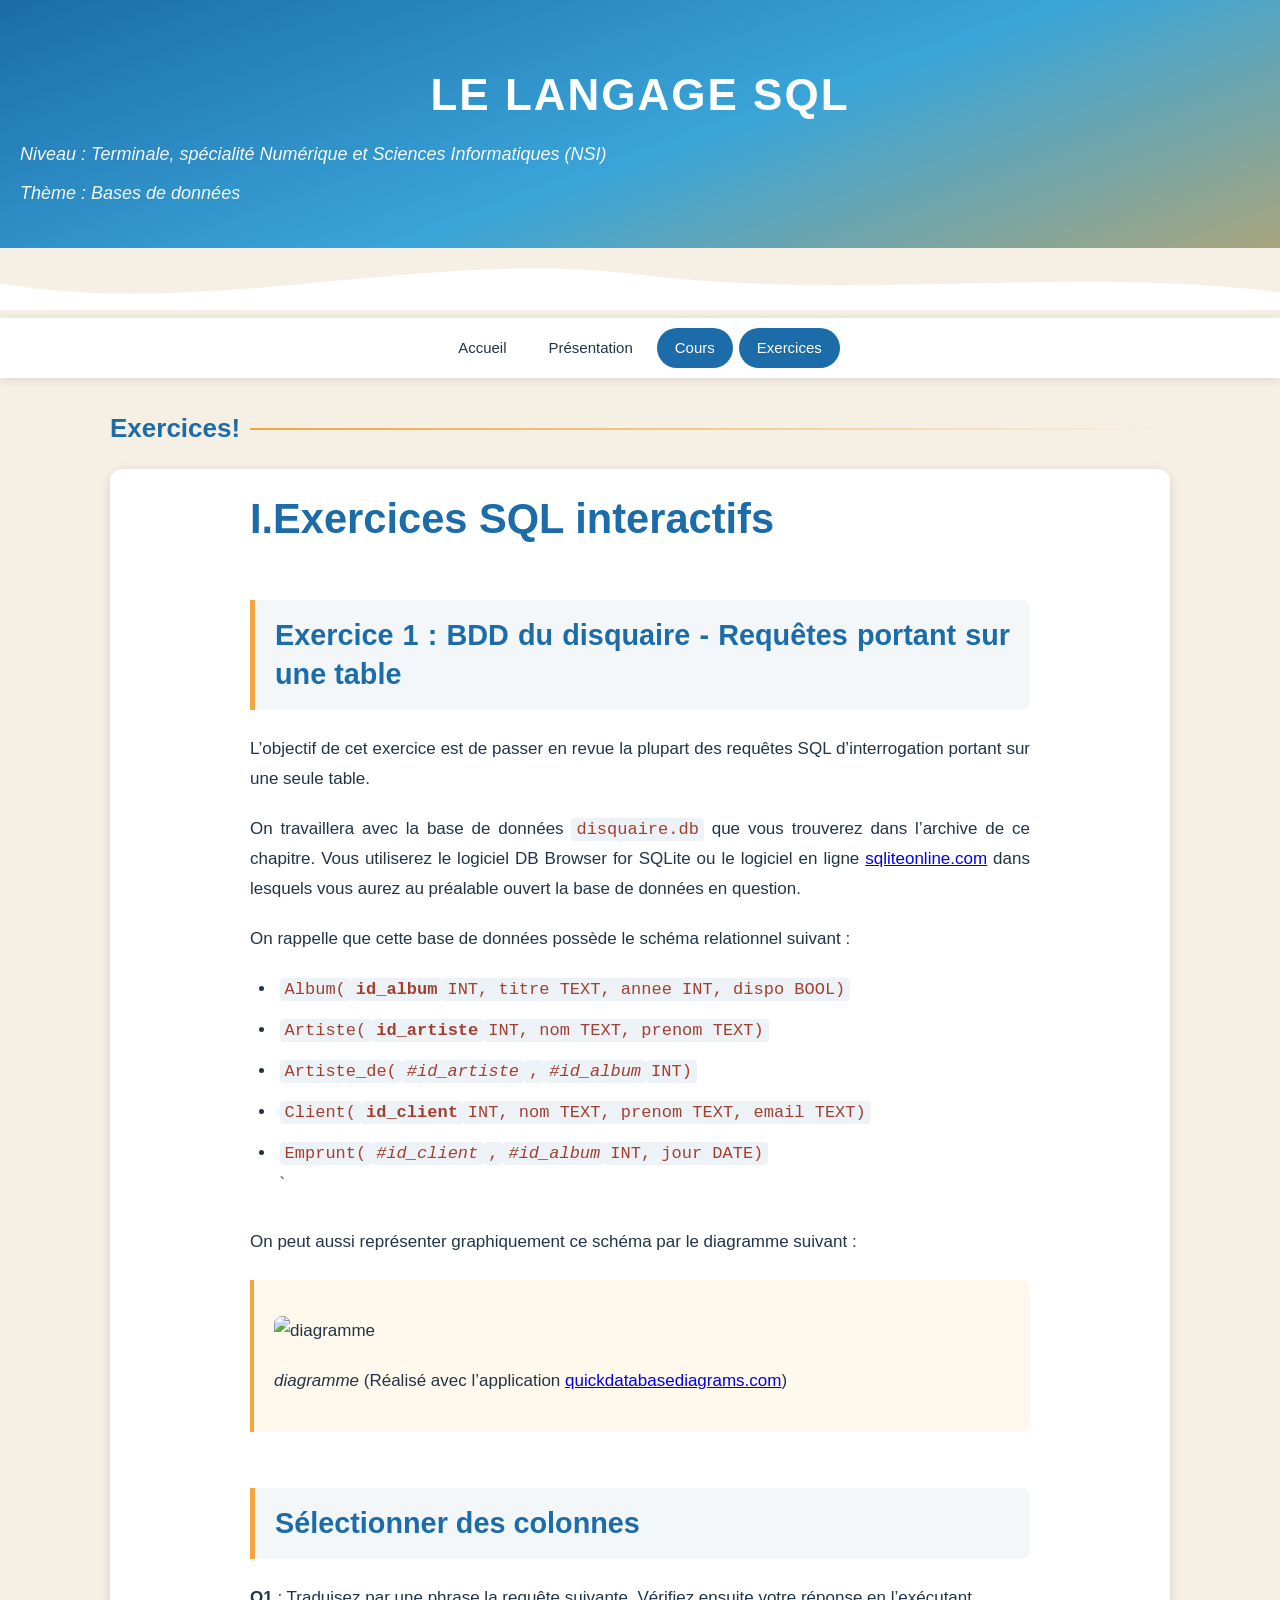
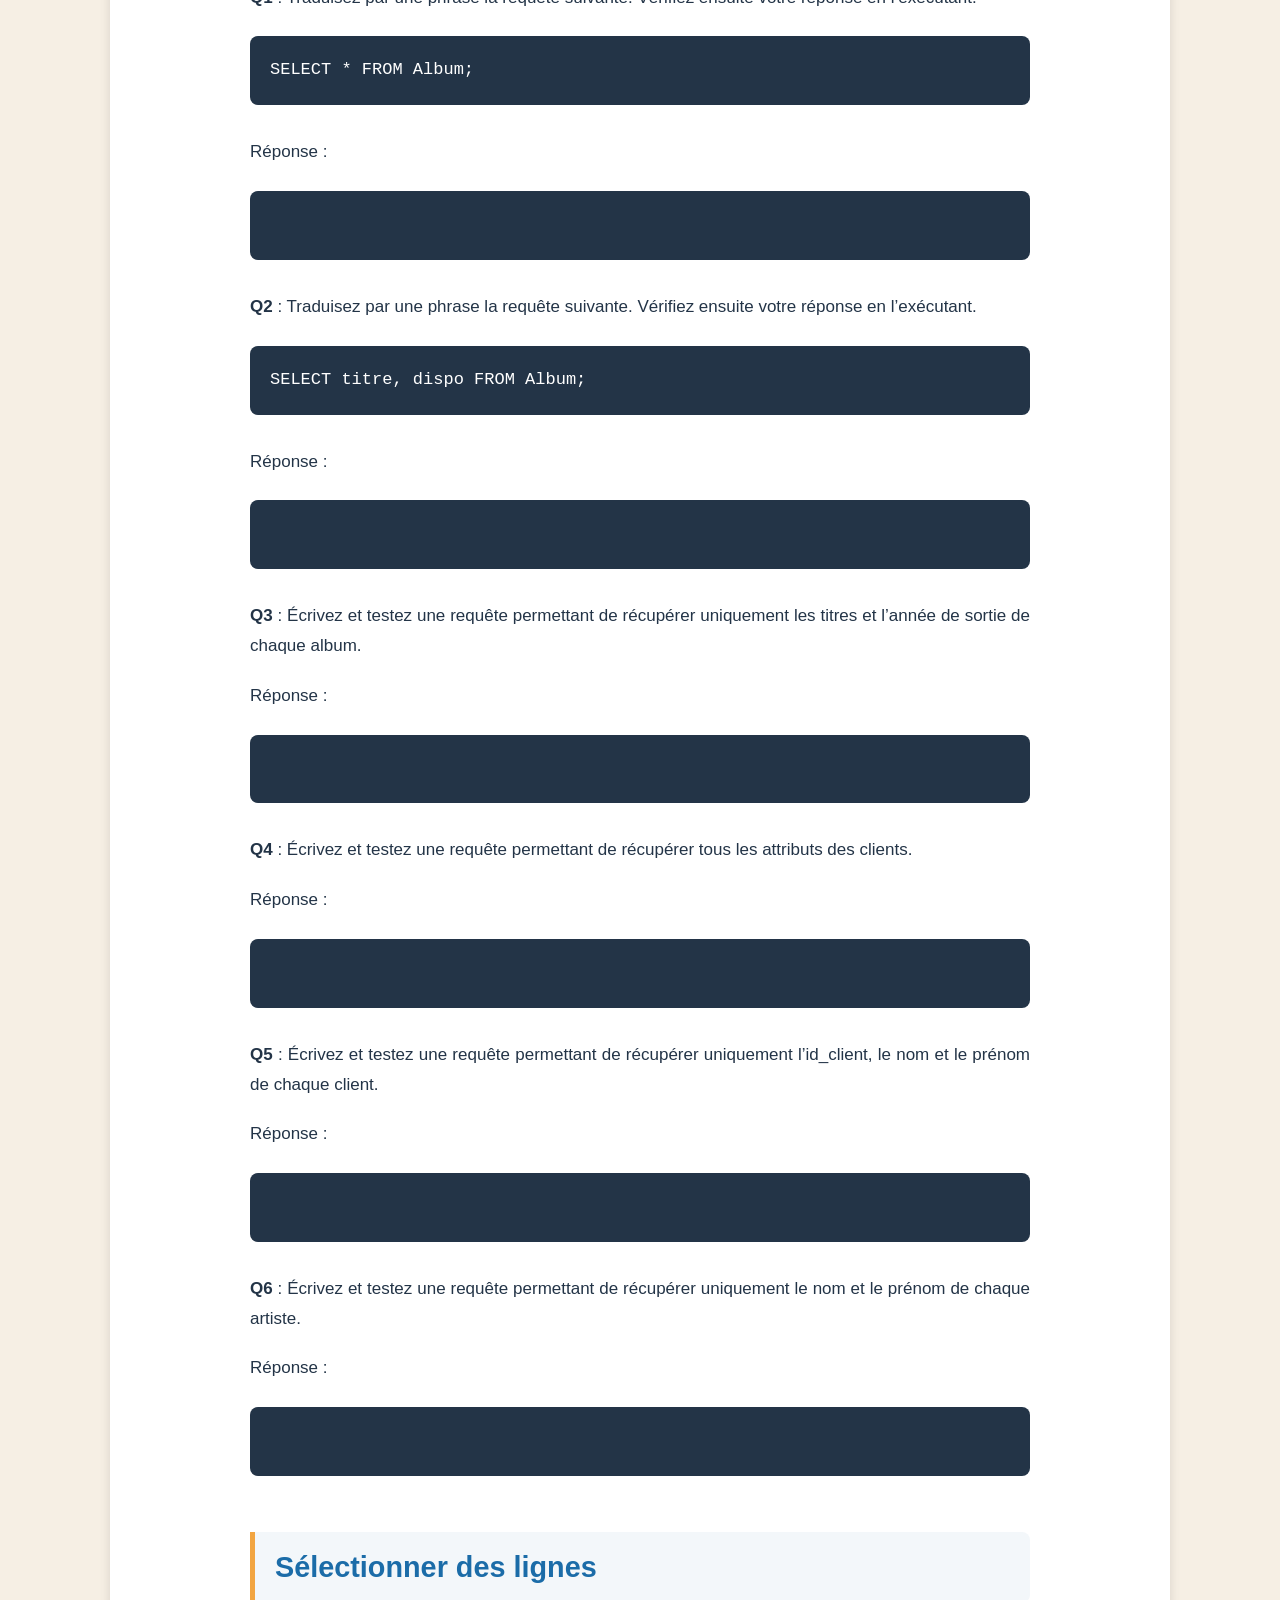
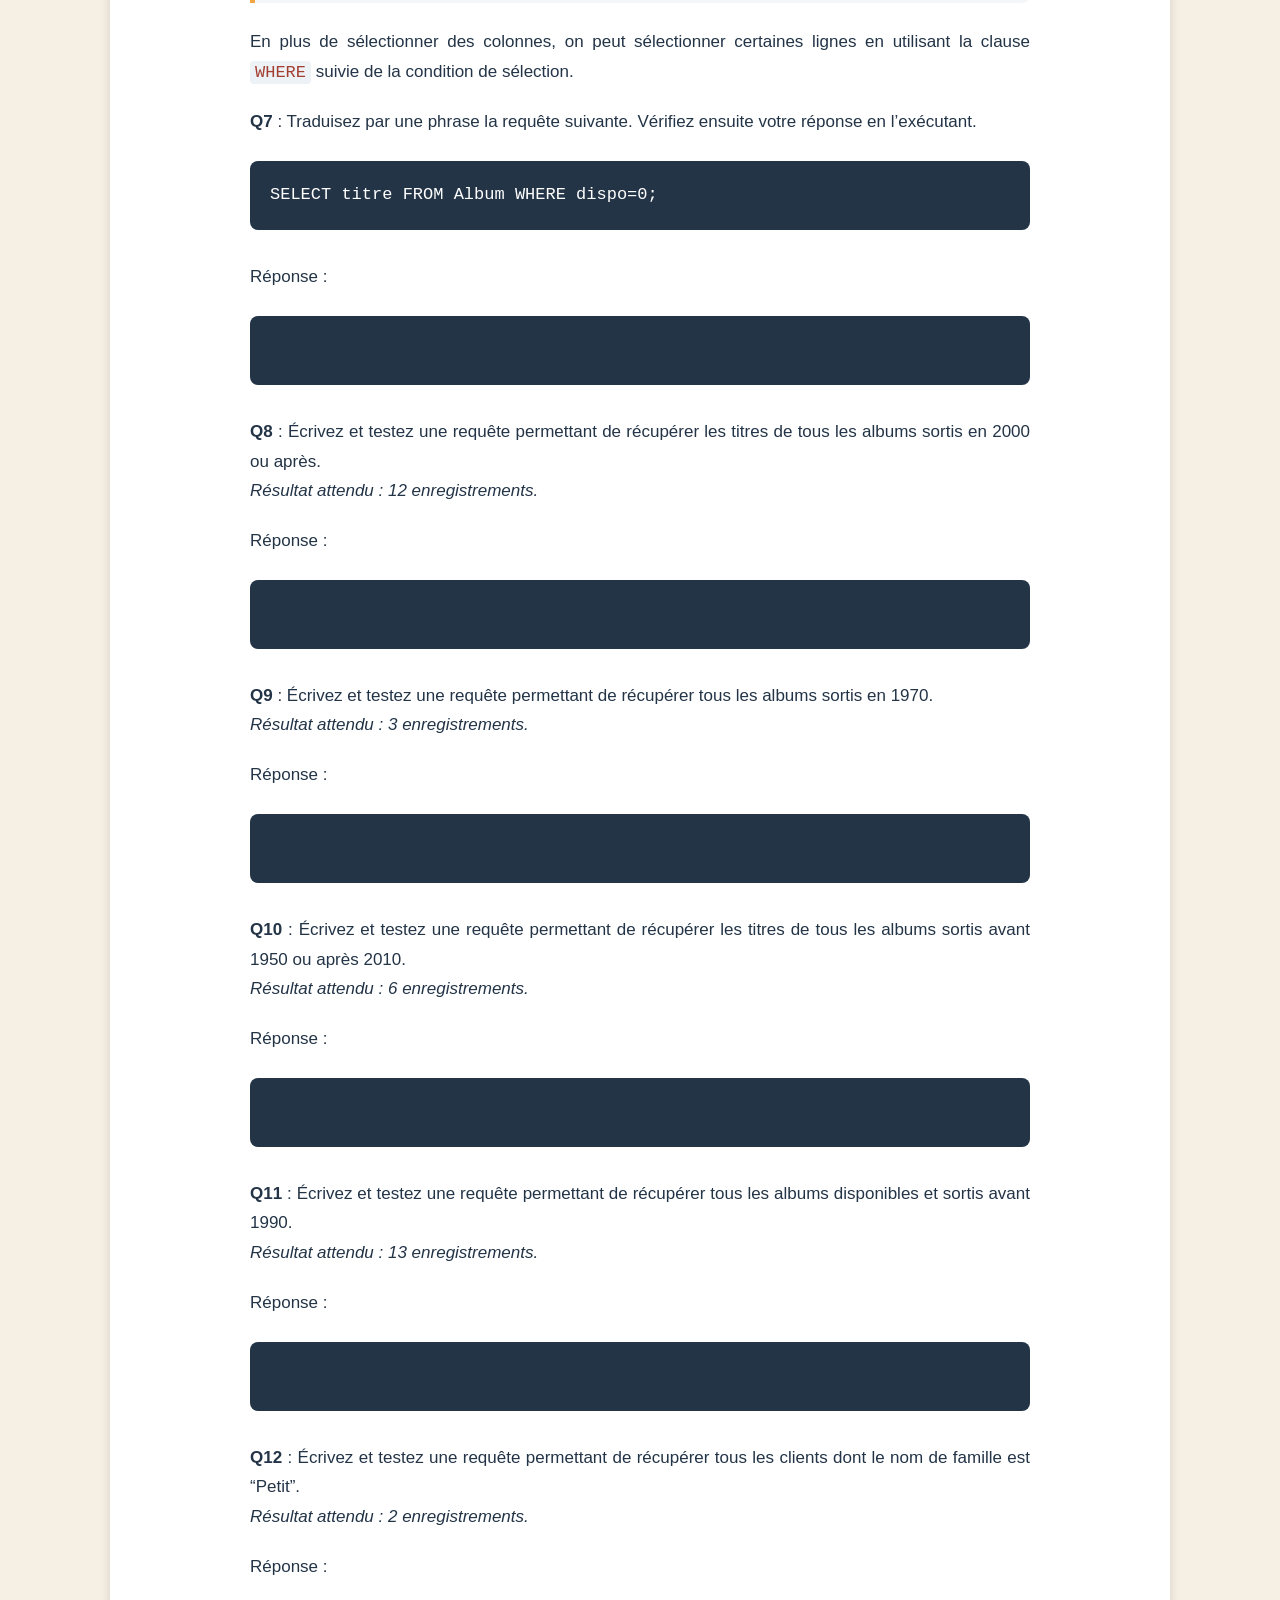
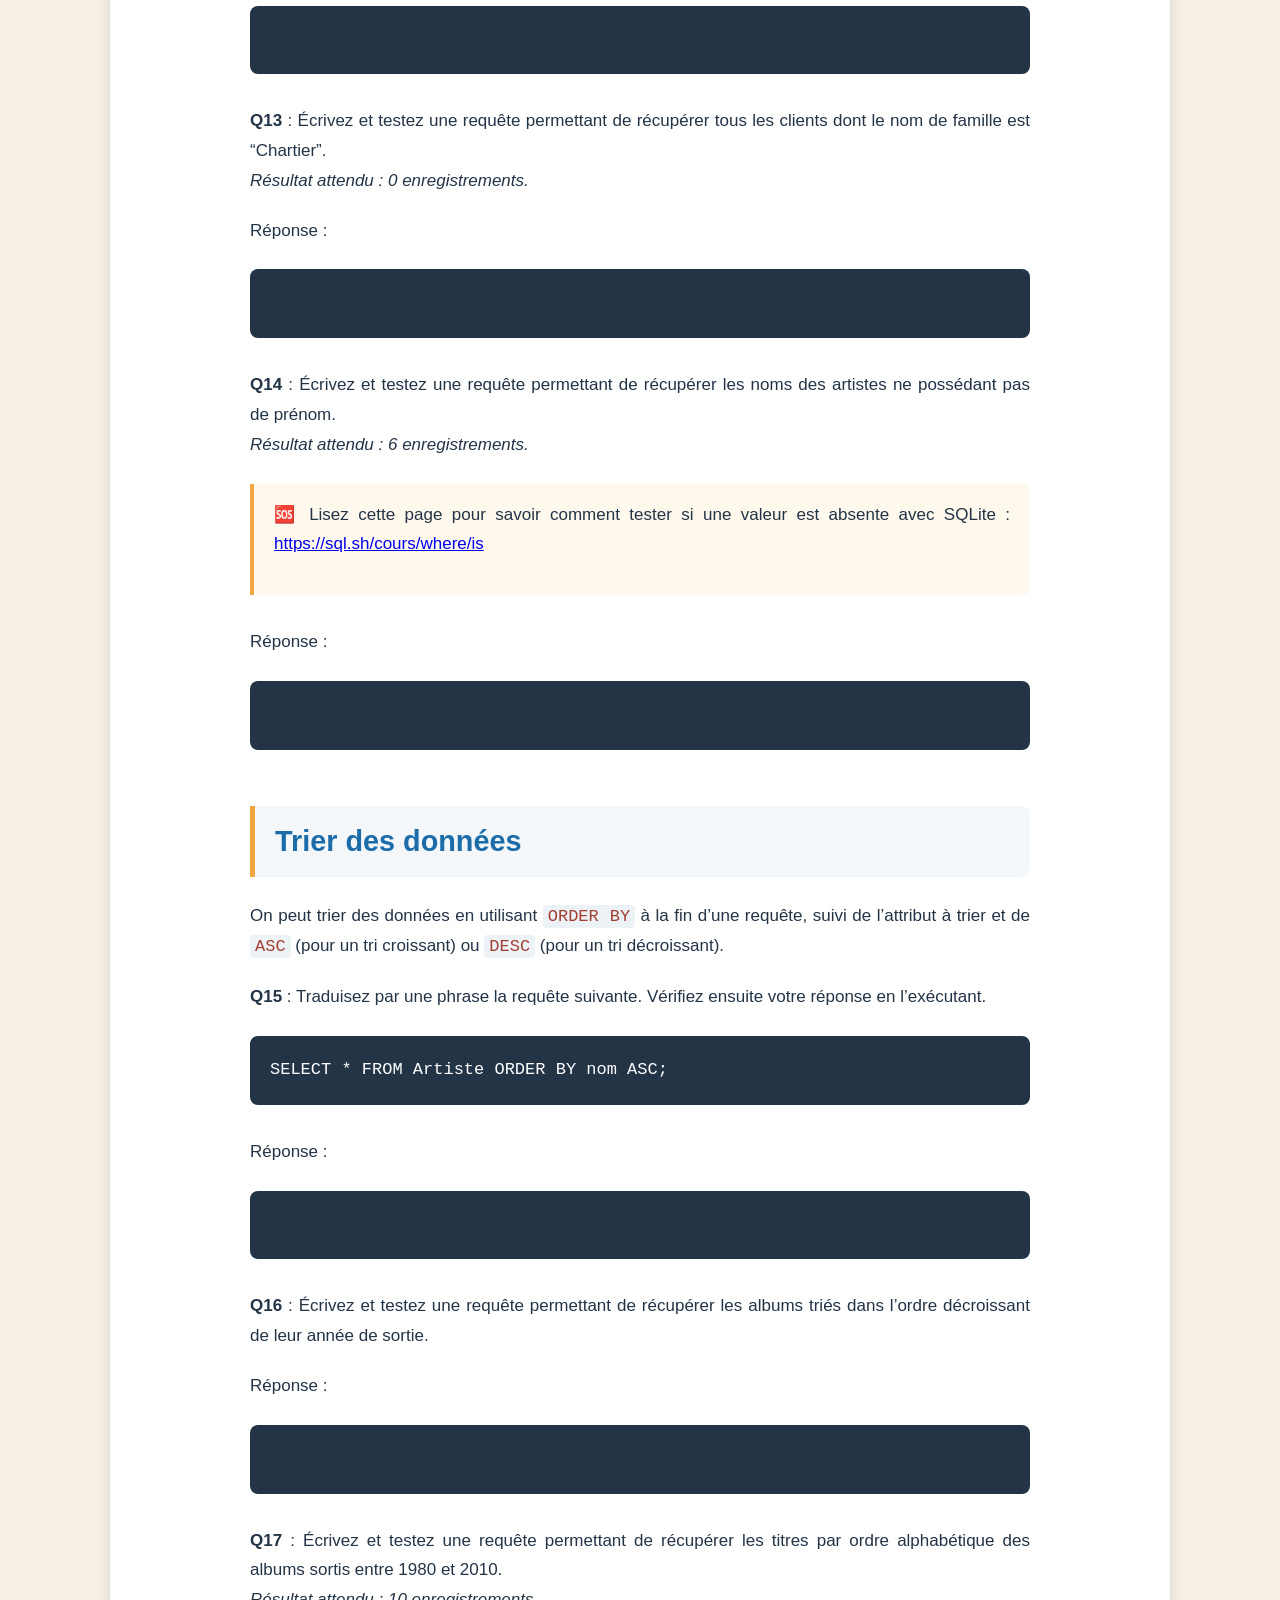
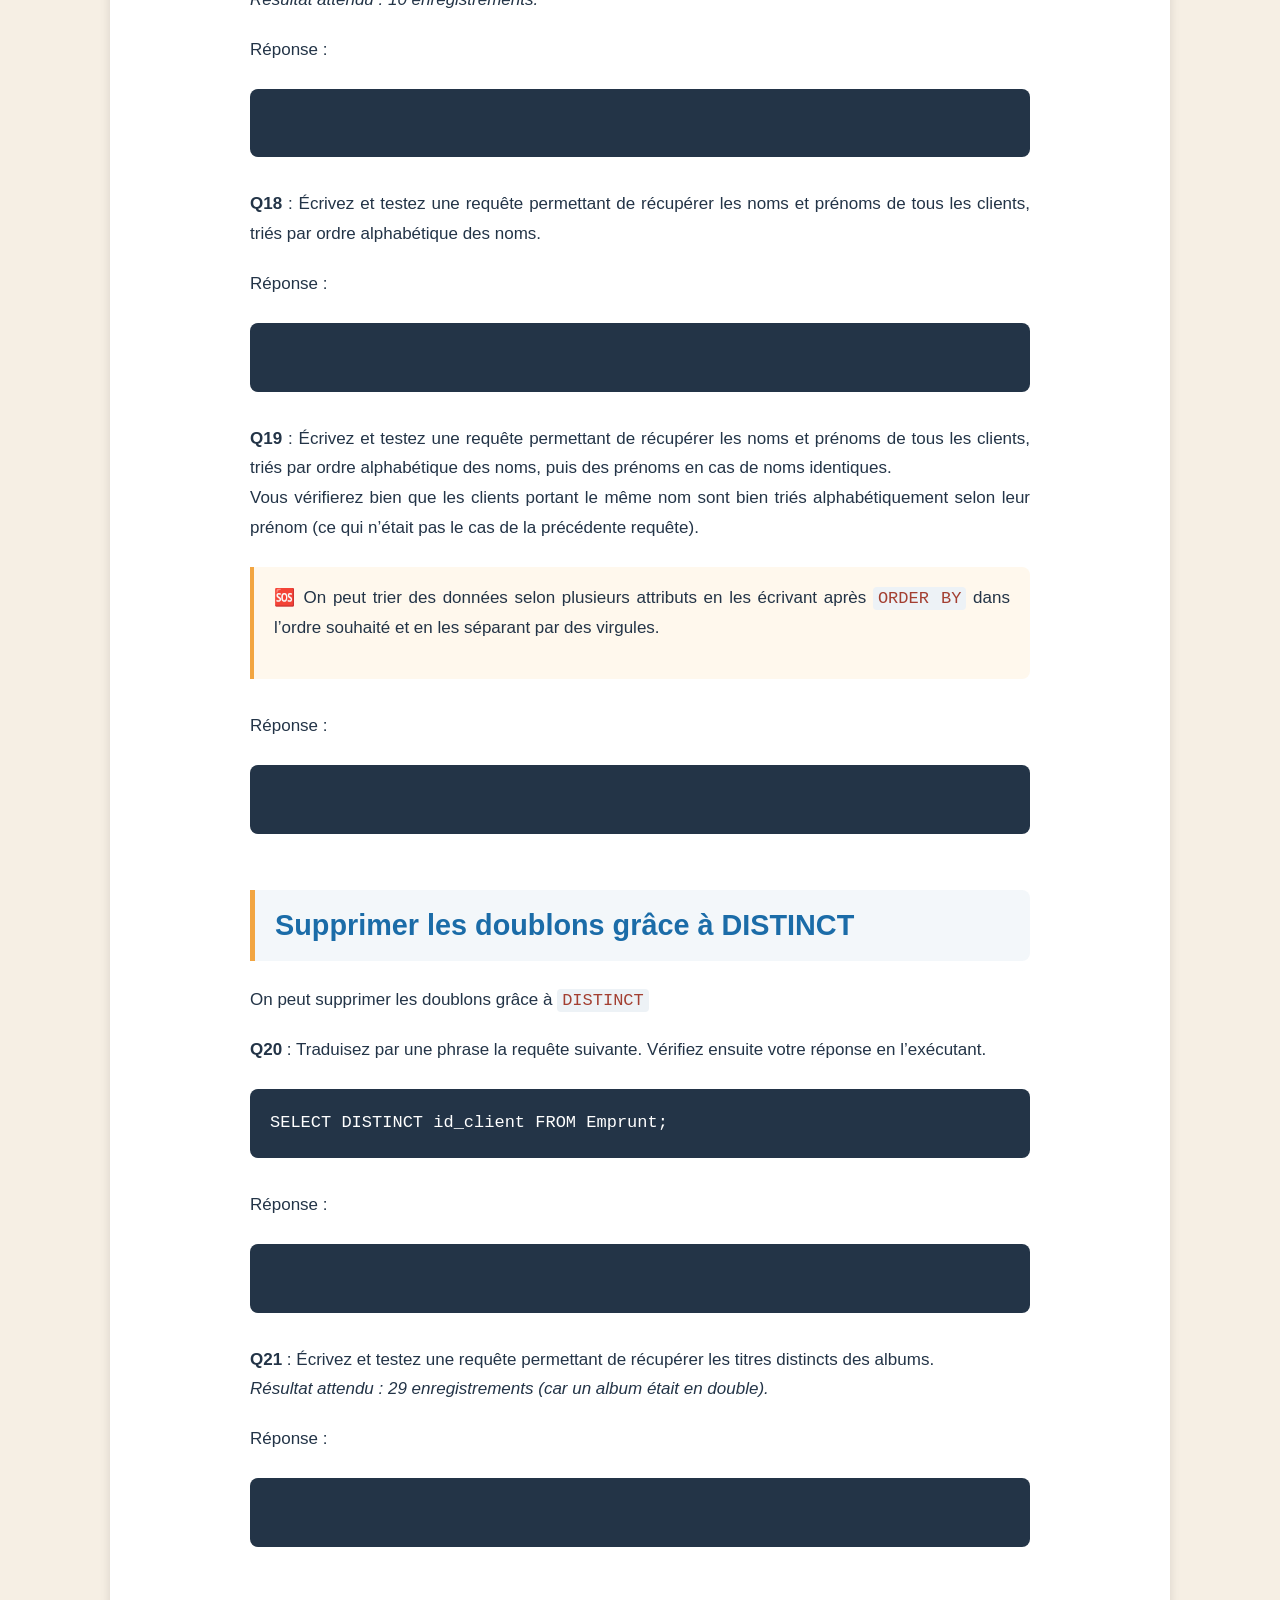
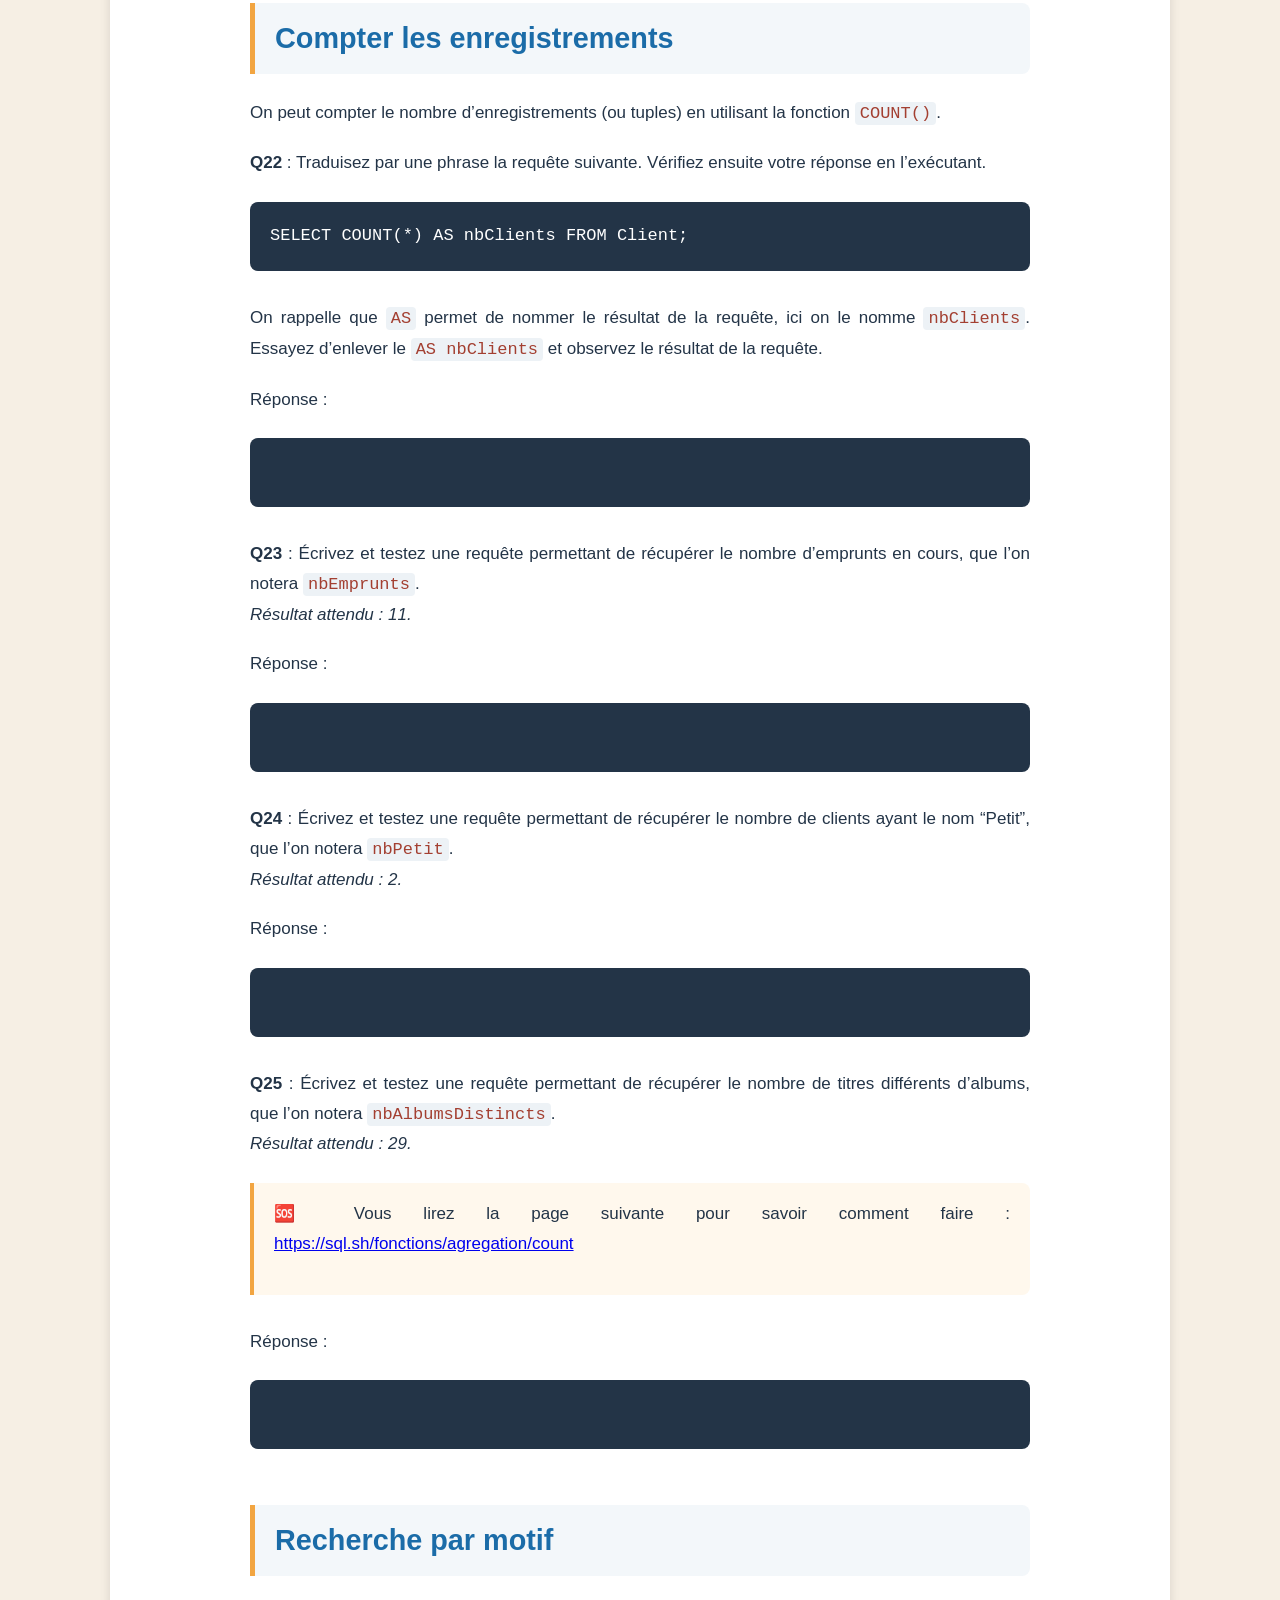
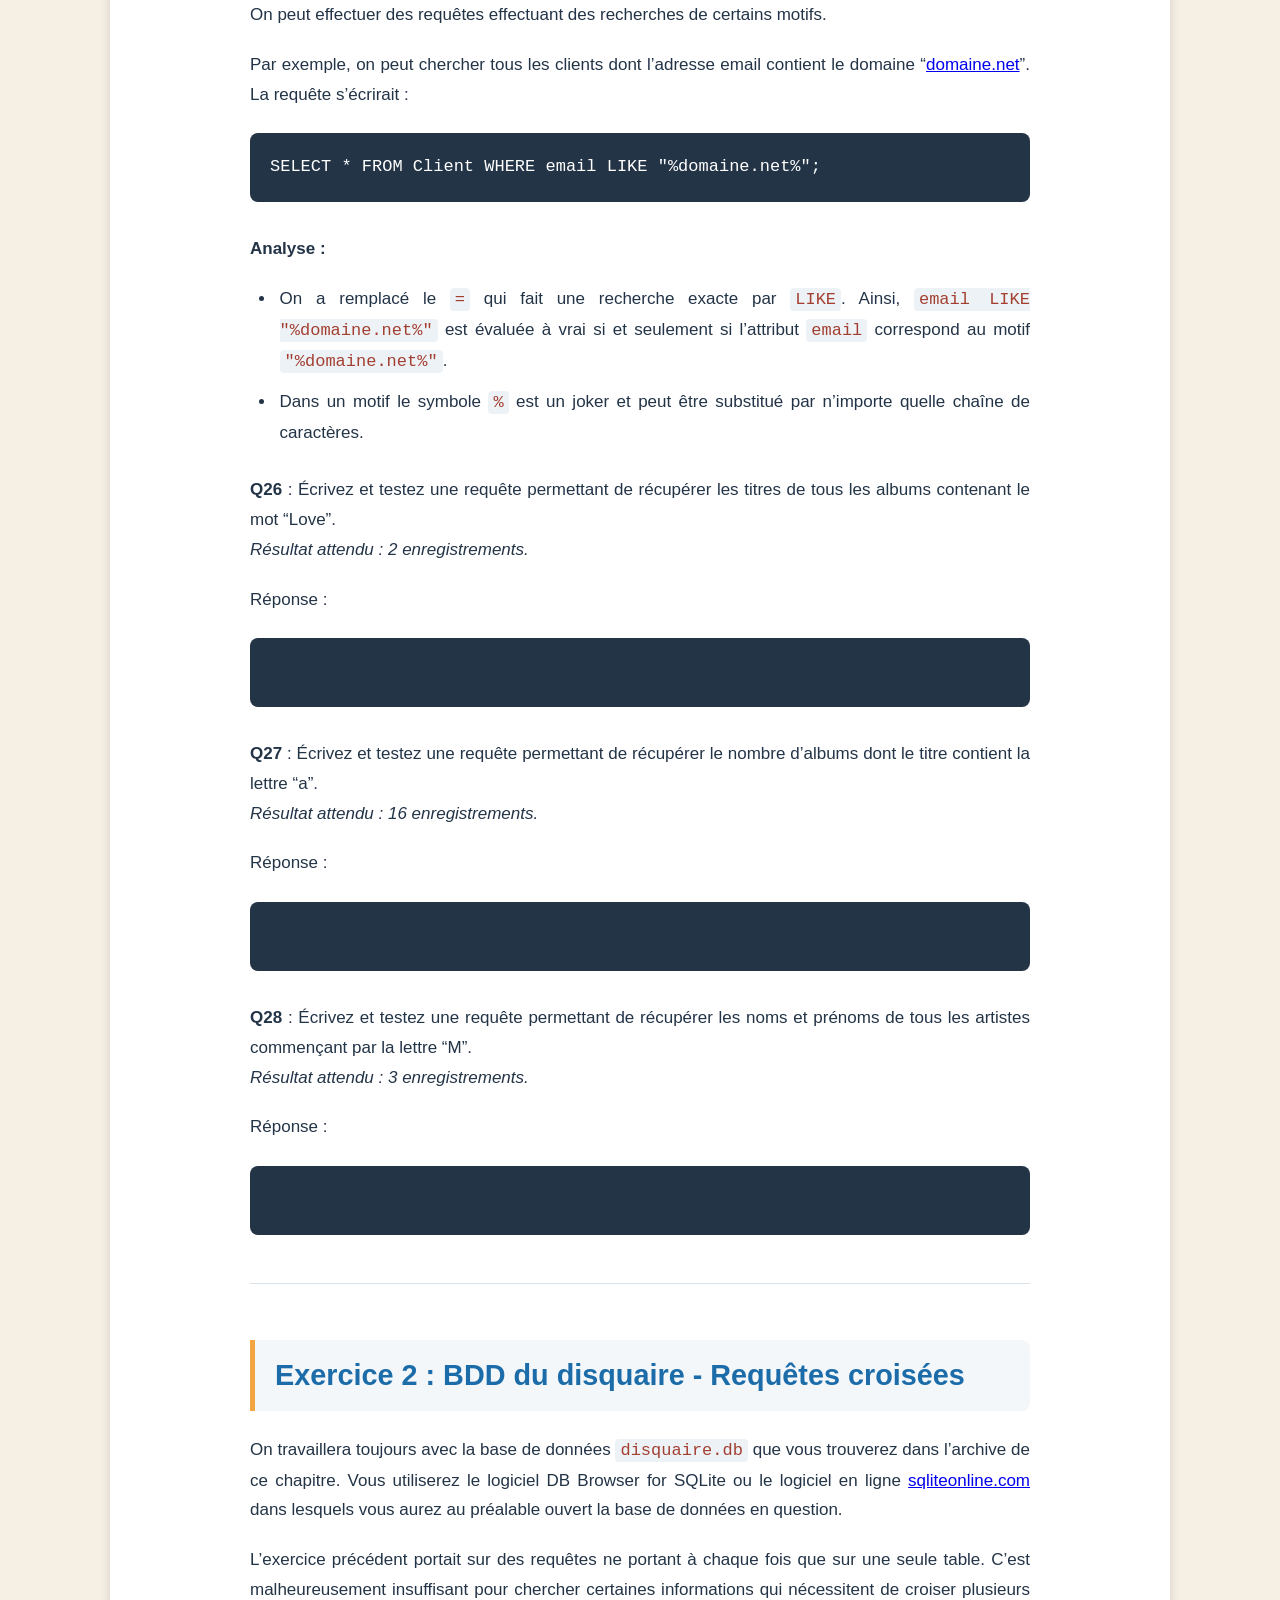
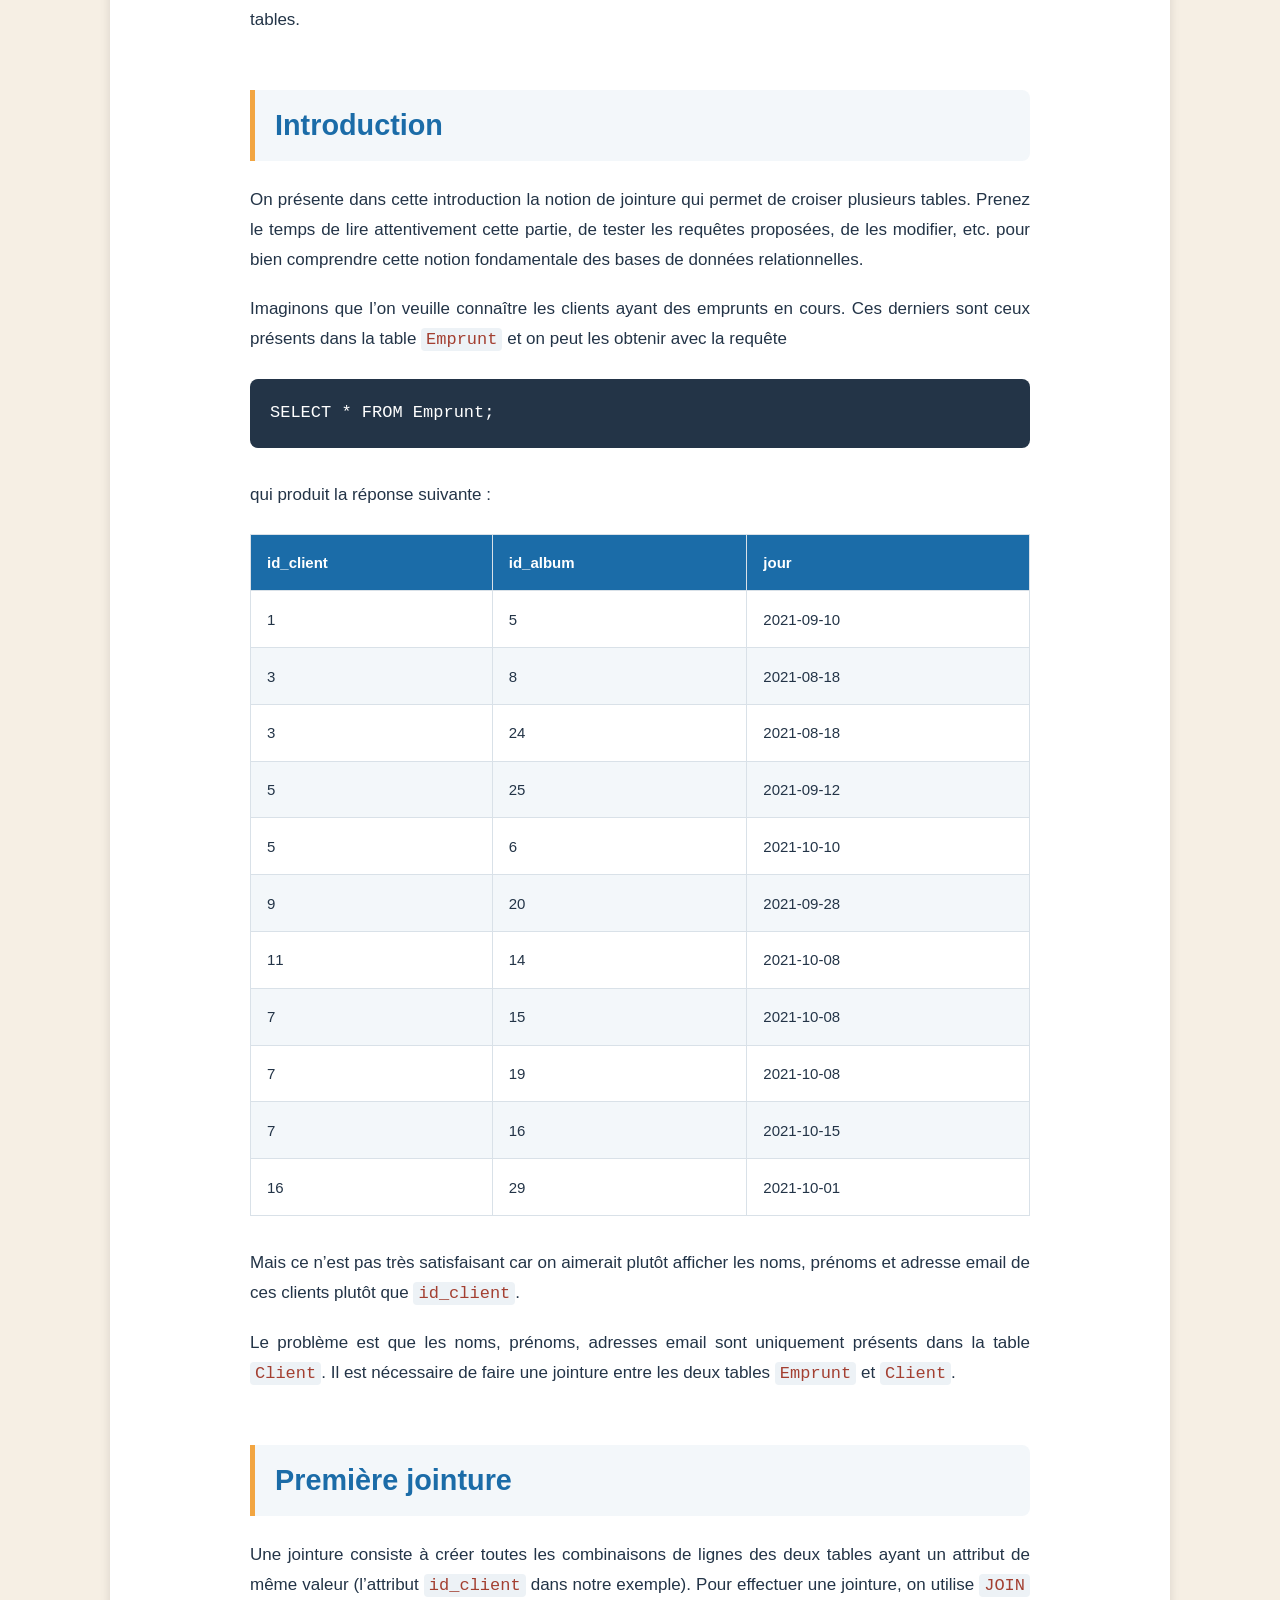
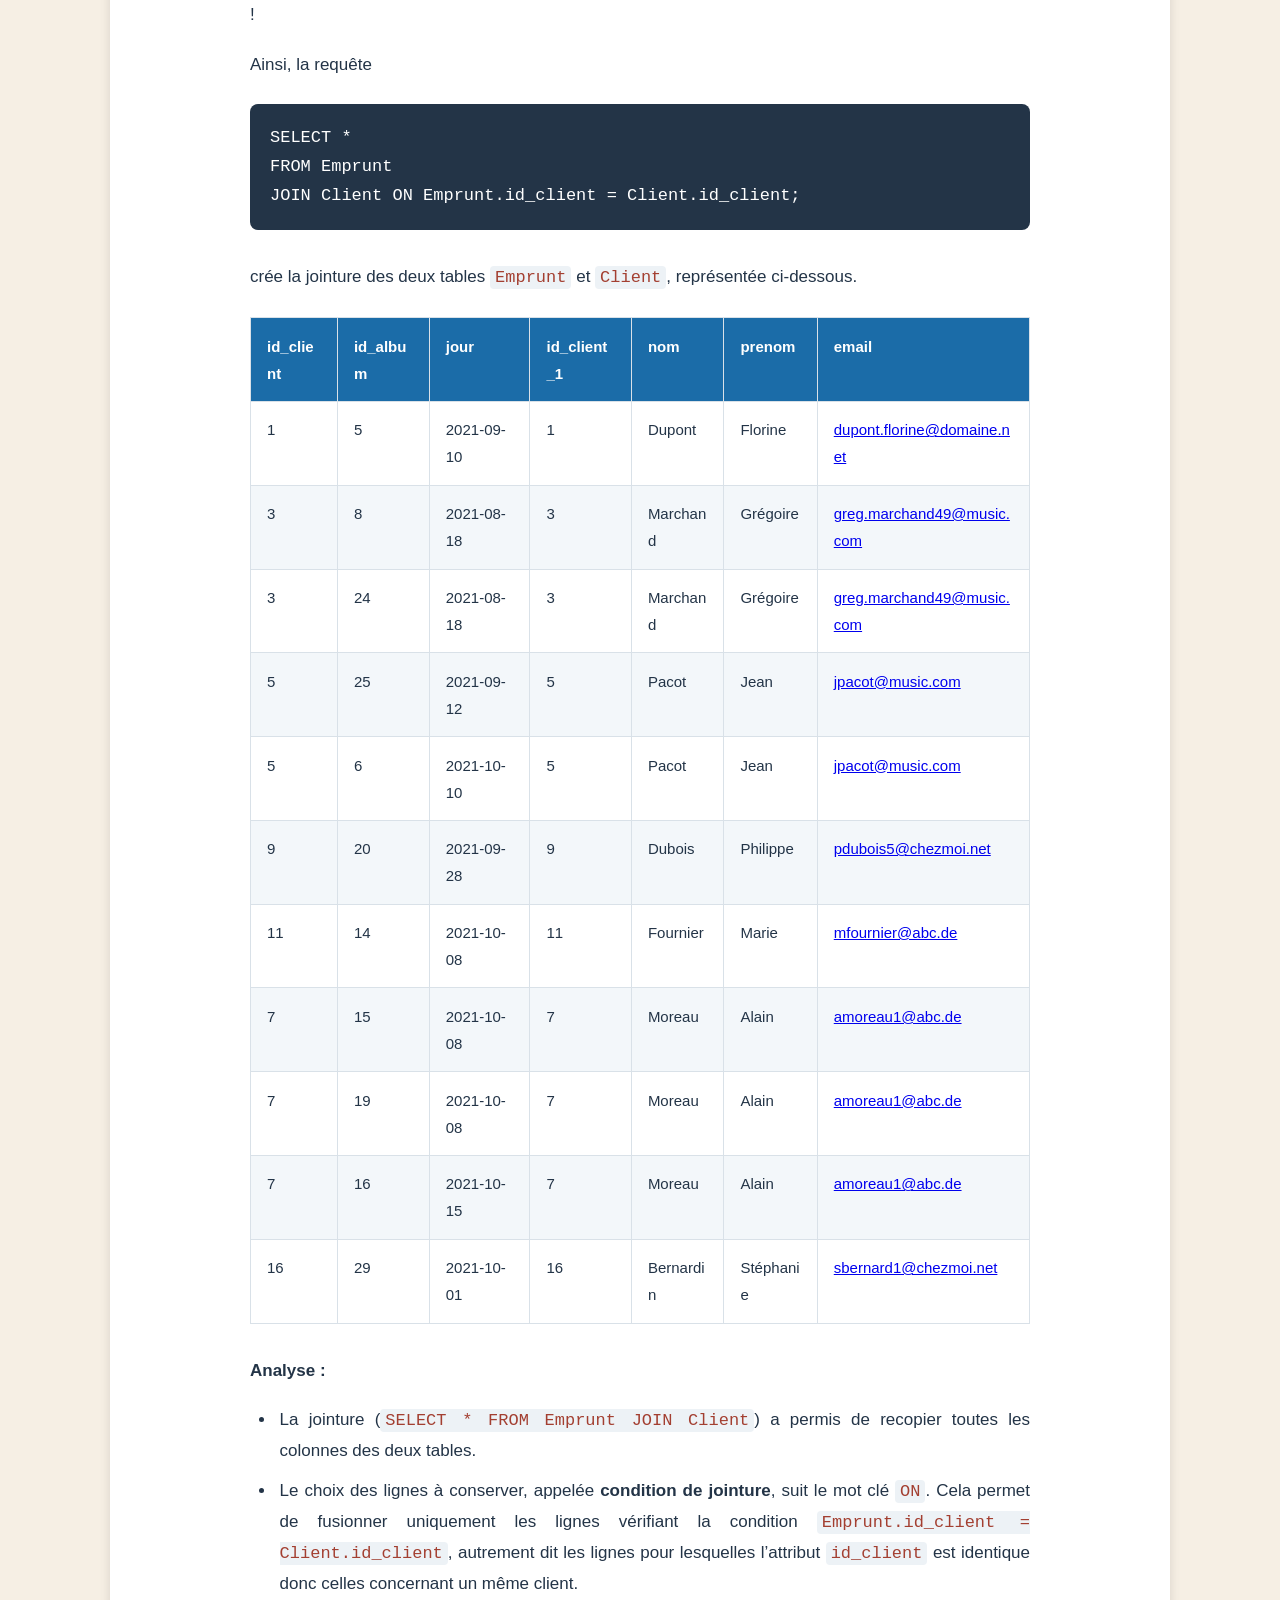
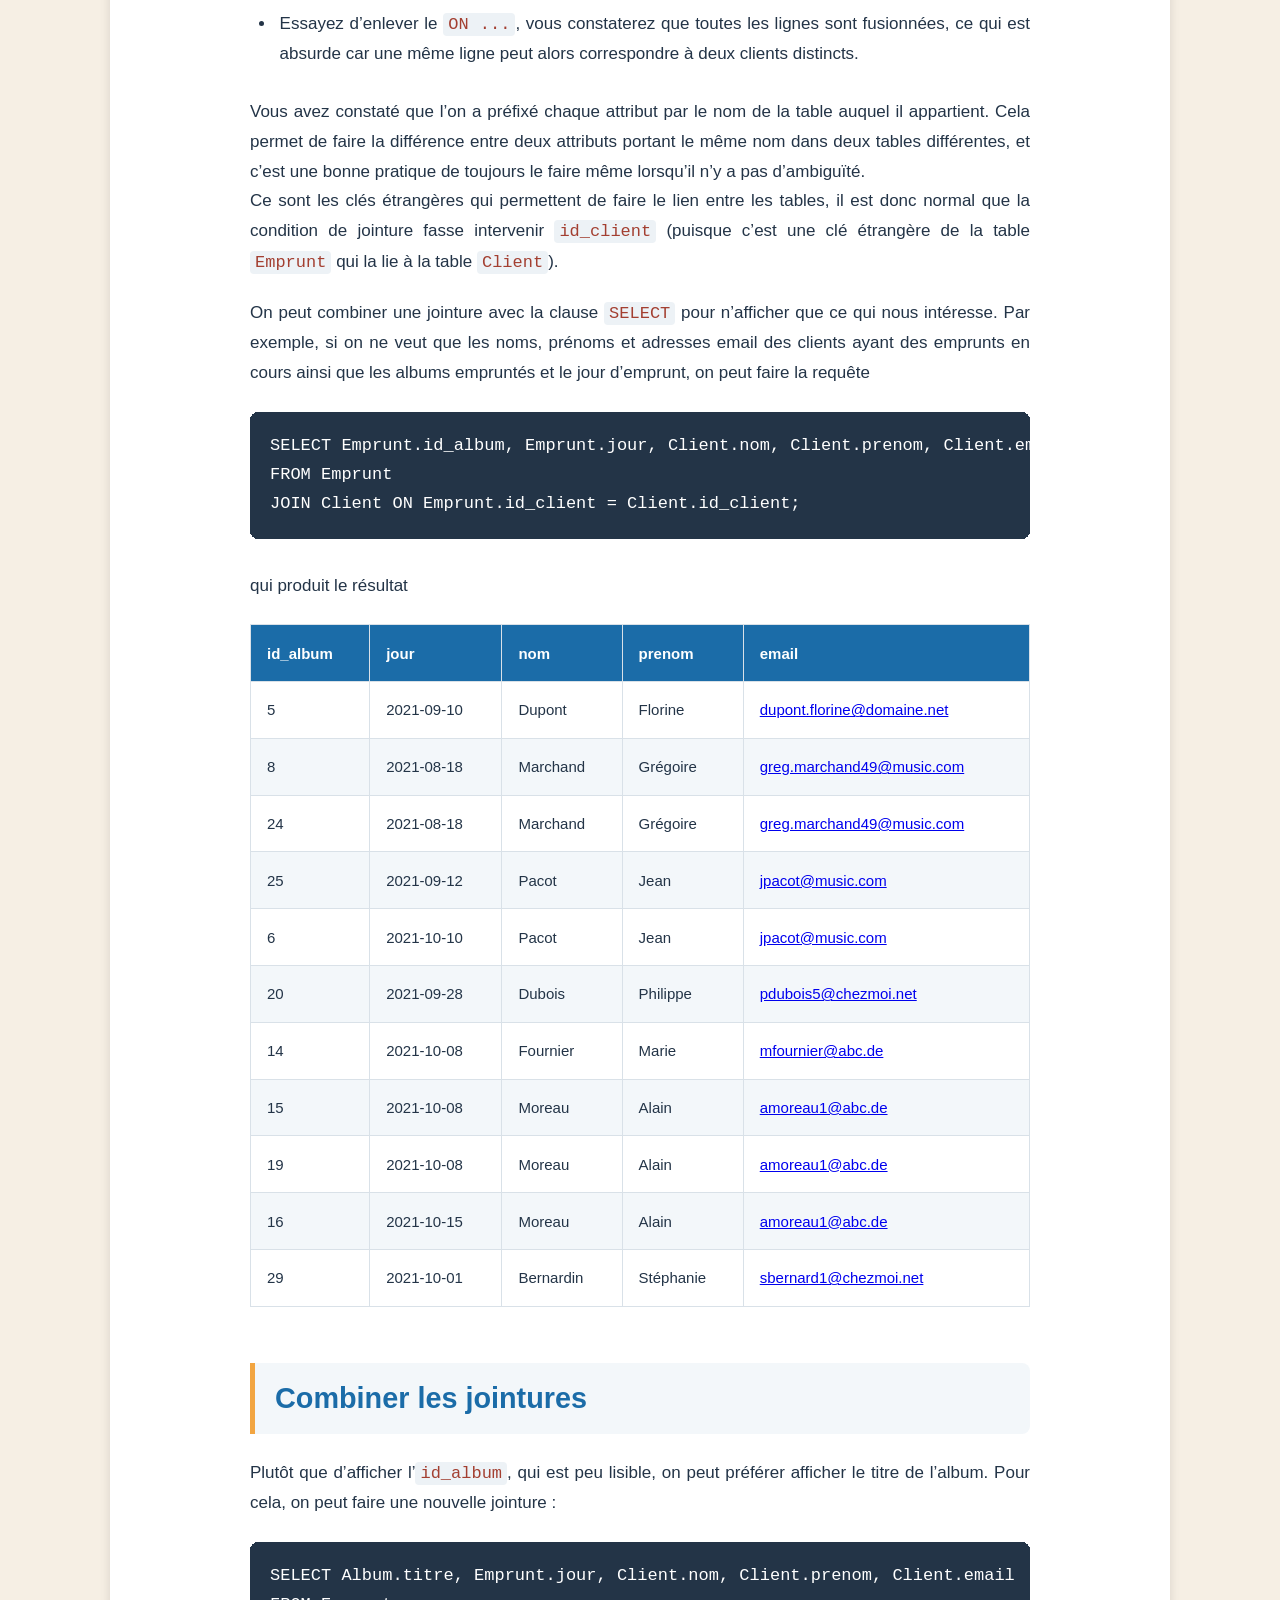
==== commit e9596893: "Update exercices_sql.html" ====
--- a/exercices_sql.html
+++ b/exercices_sql.html
@@ -276,7 +276,7 @@
  <a href="index.html" >Accueil</a>
   <a href="pres.html" >Présentation</a>
  <a href="sql.html" class="actif">Cours</a>
- <a href="exercices_sql.html" >Exercices</a>
+ <a href="exercices_sql.html" class="actif" >Exercices</a>
   
 </nav>
 
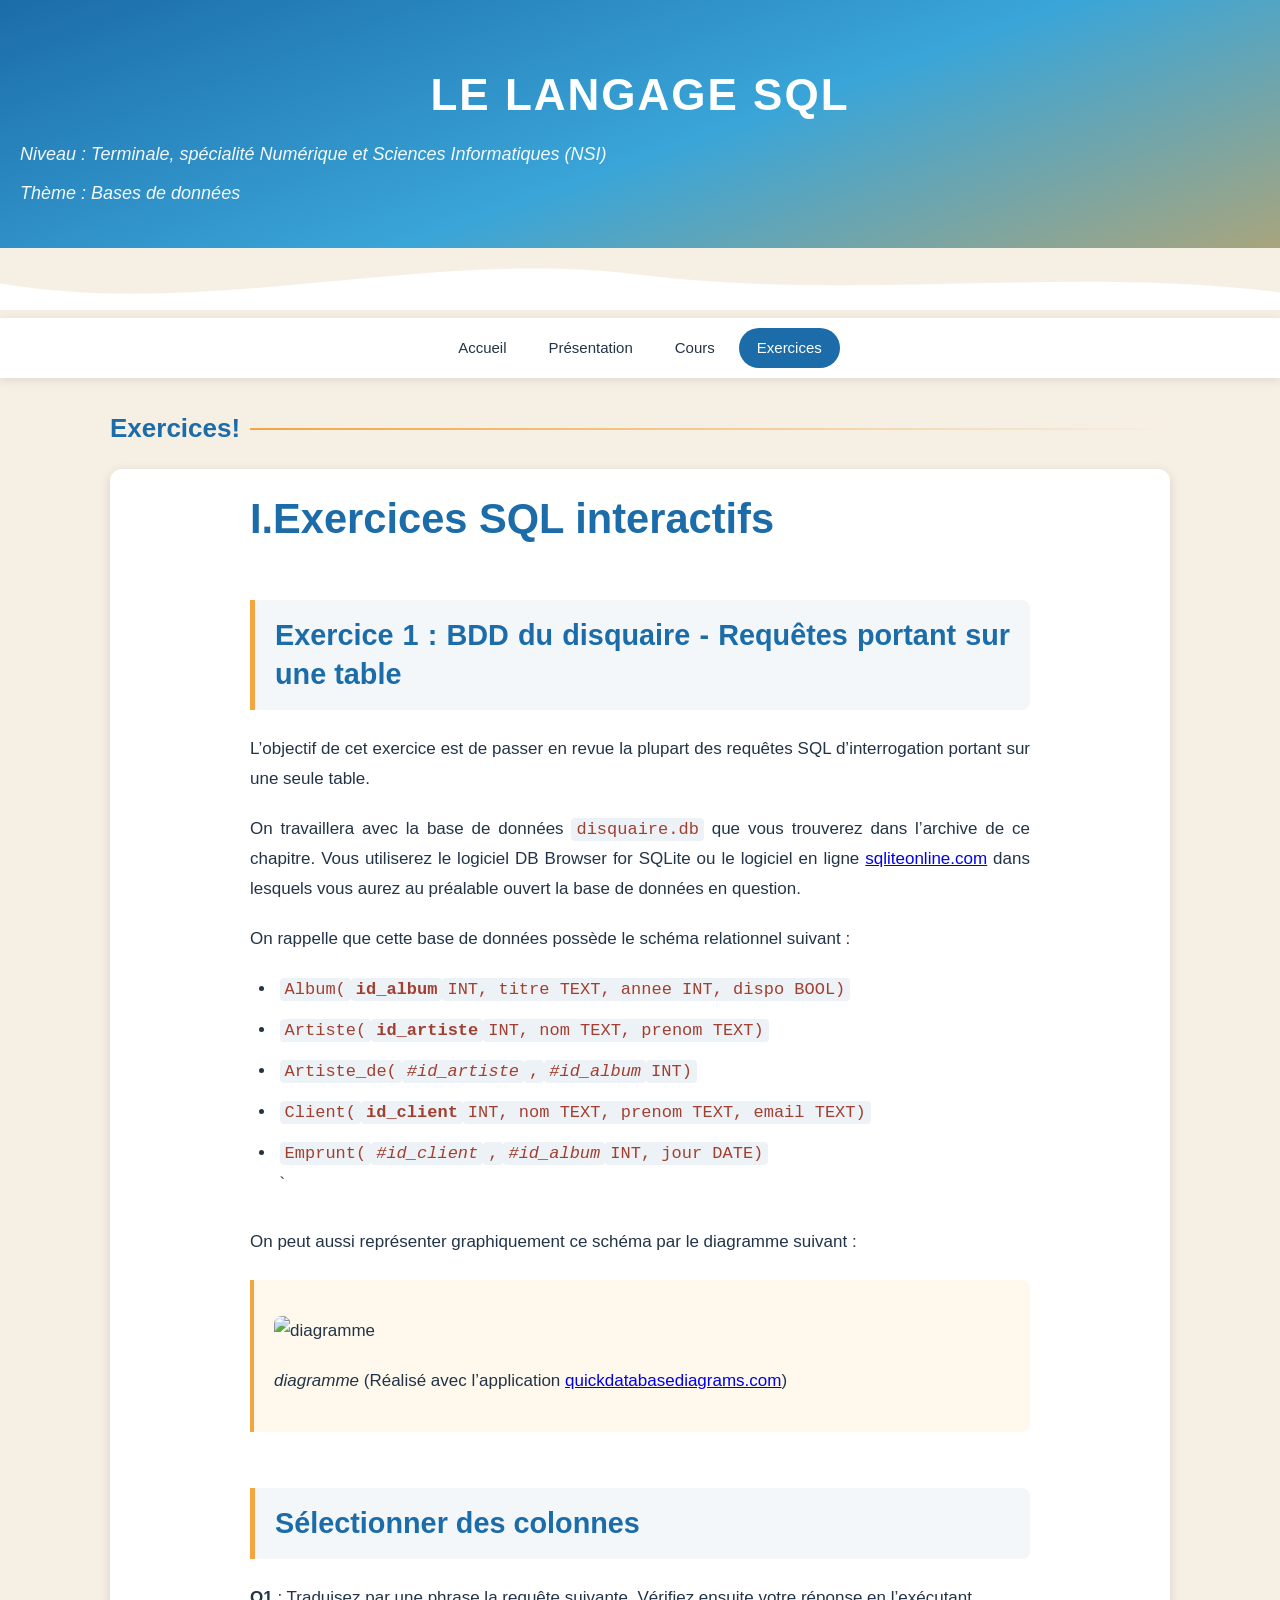
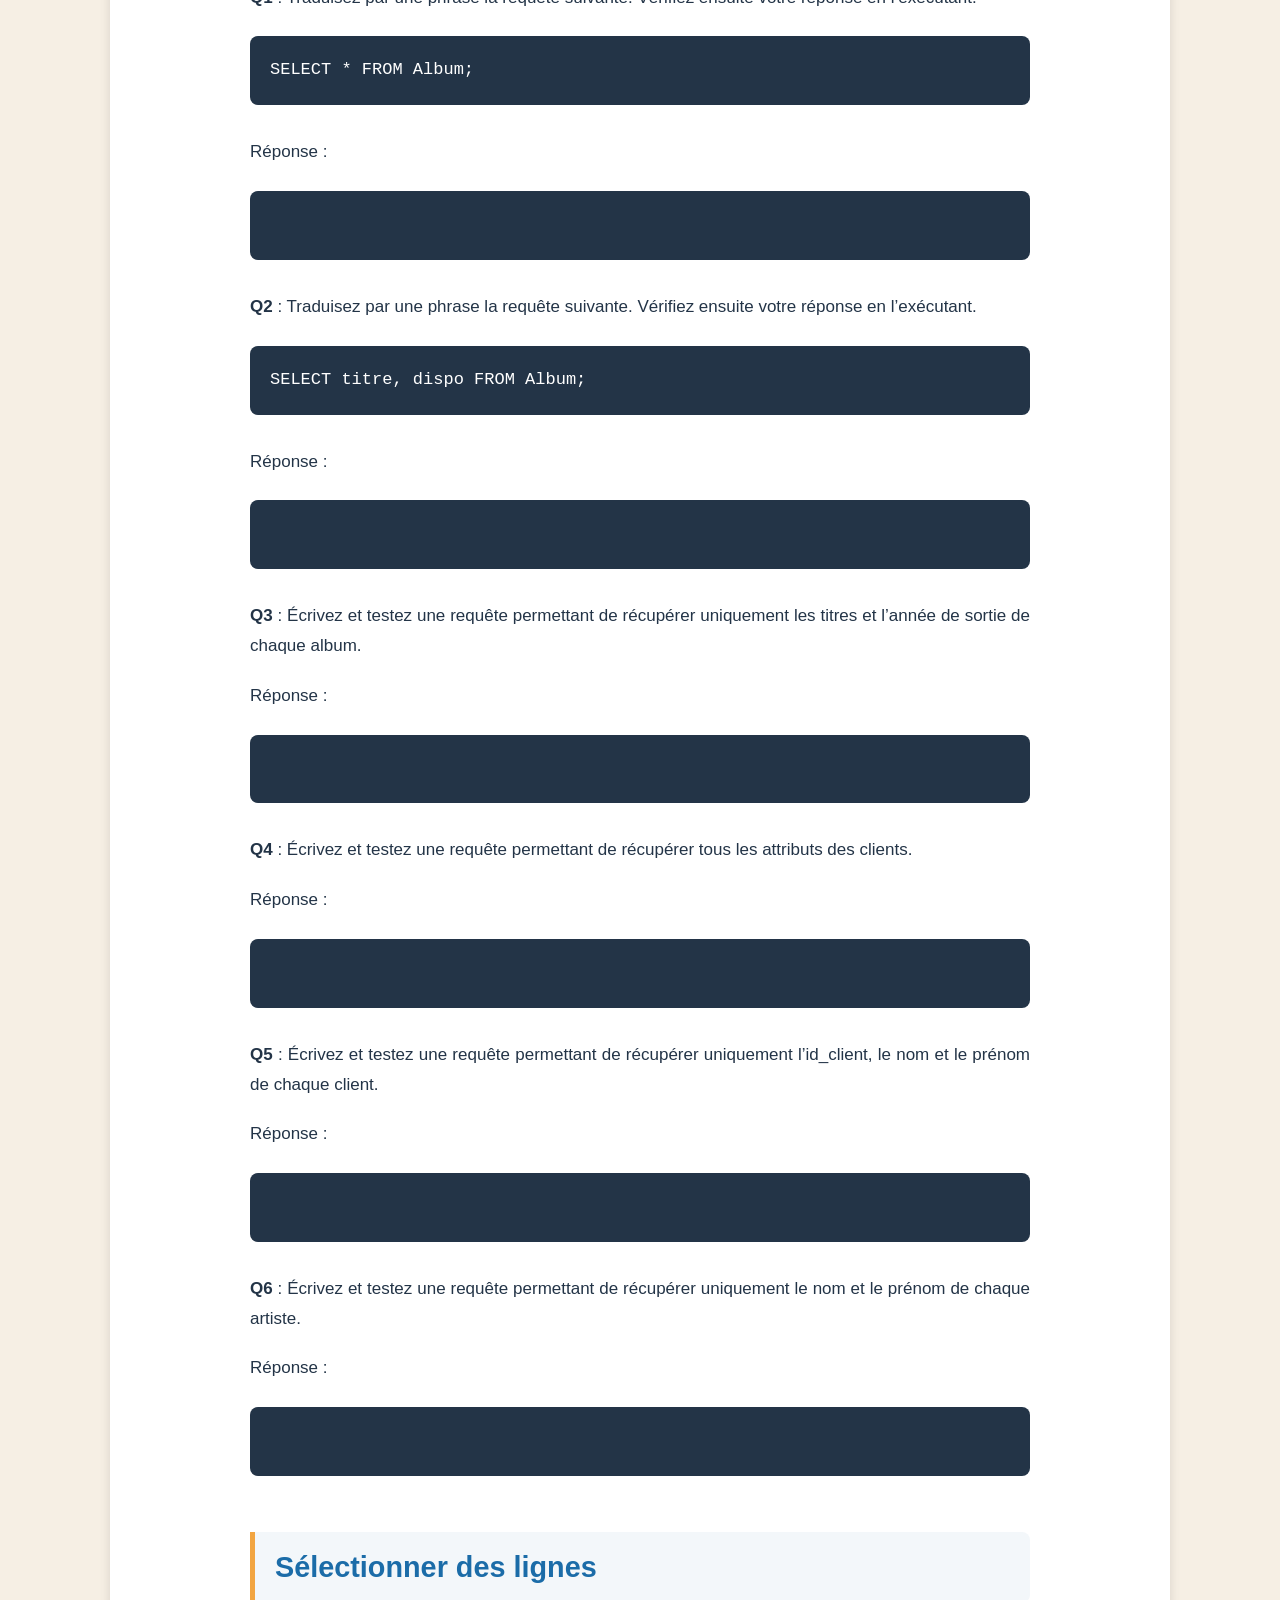
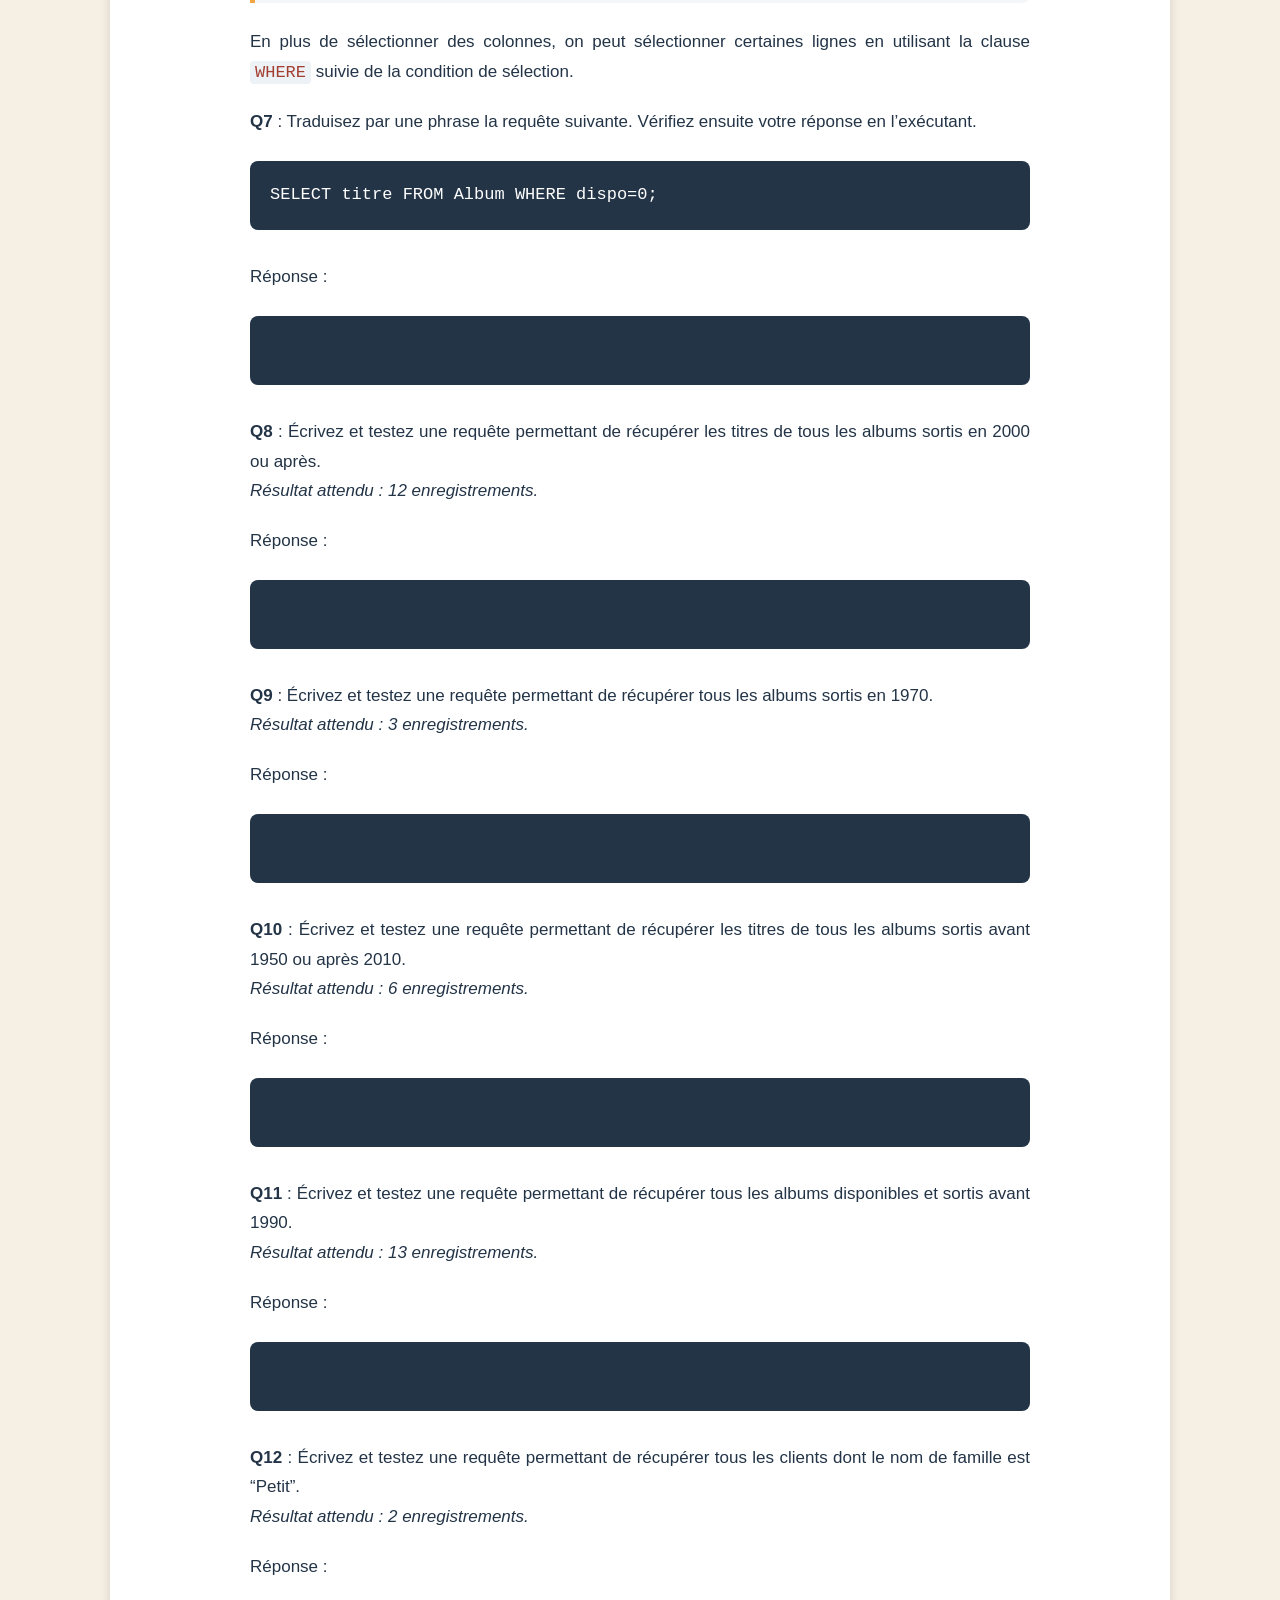
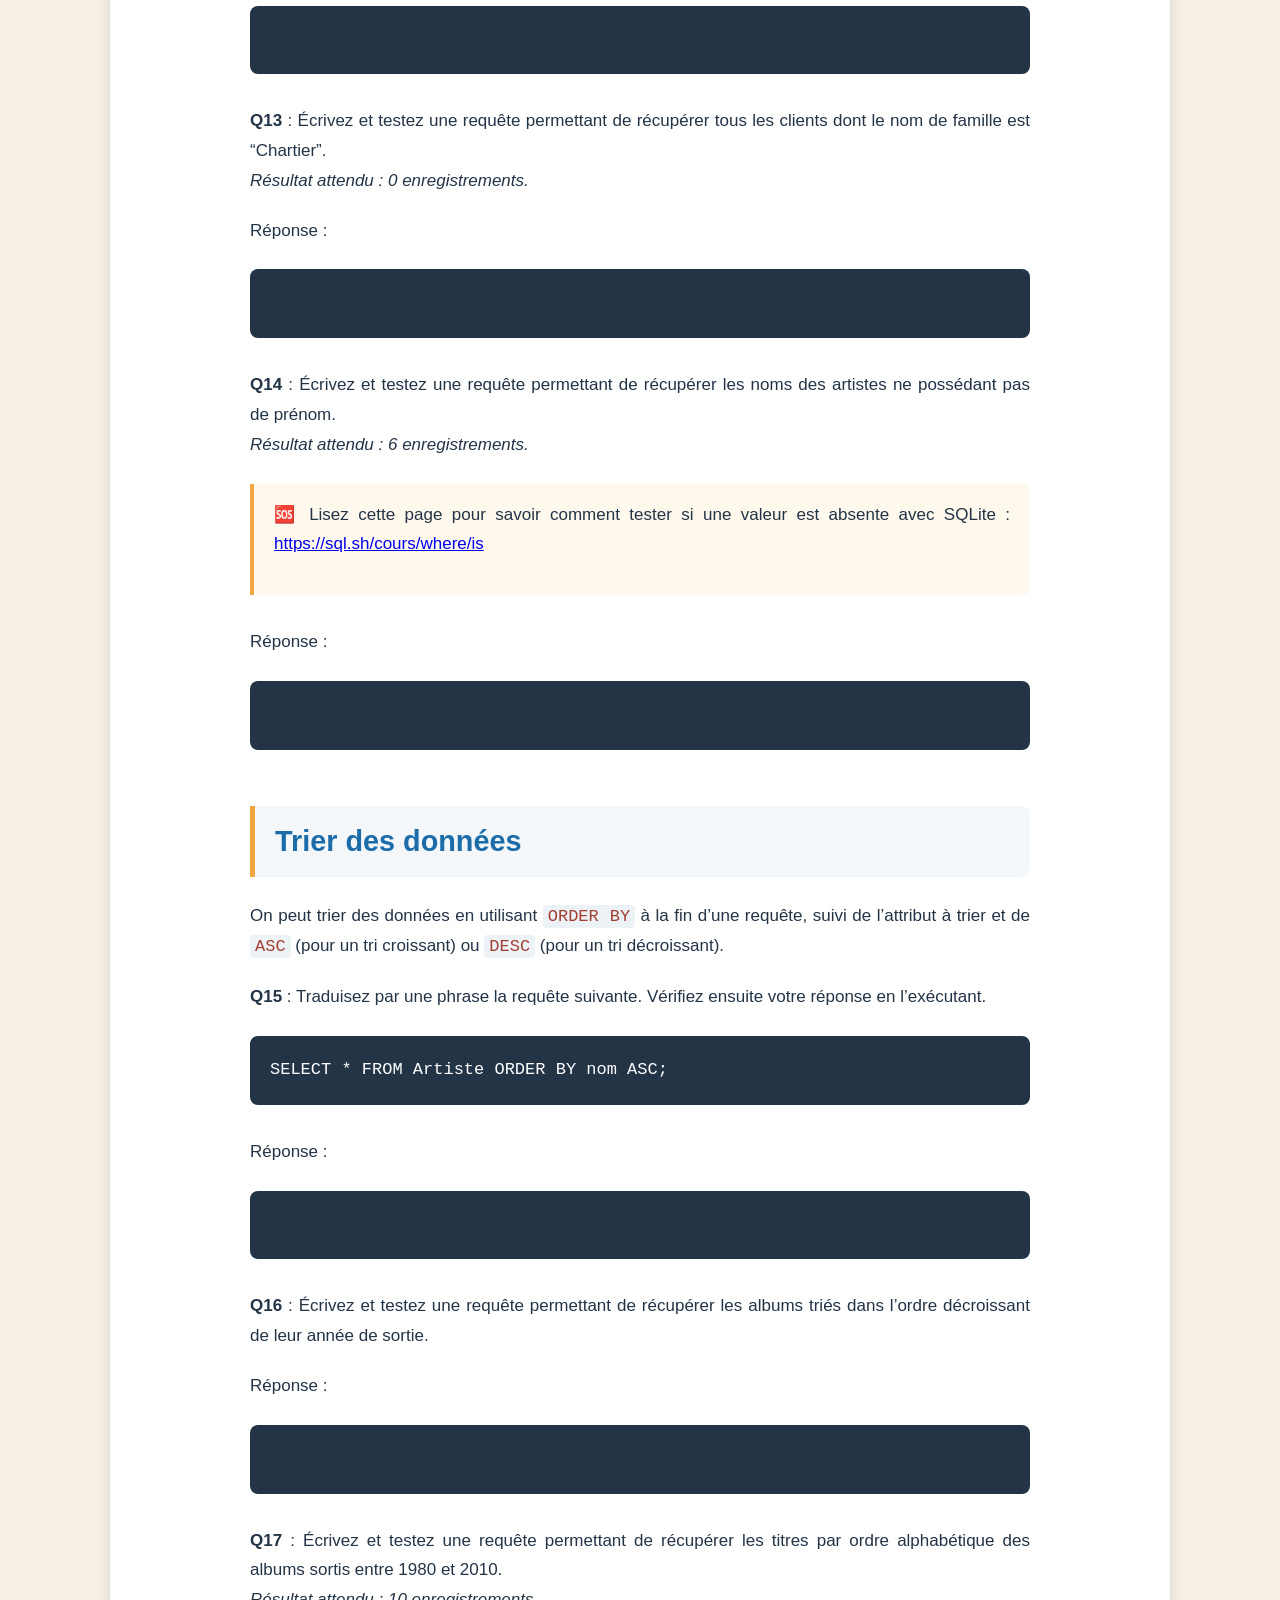
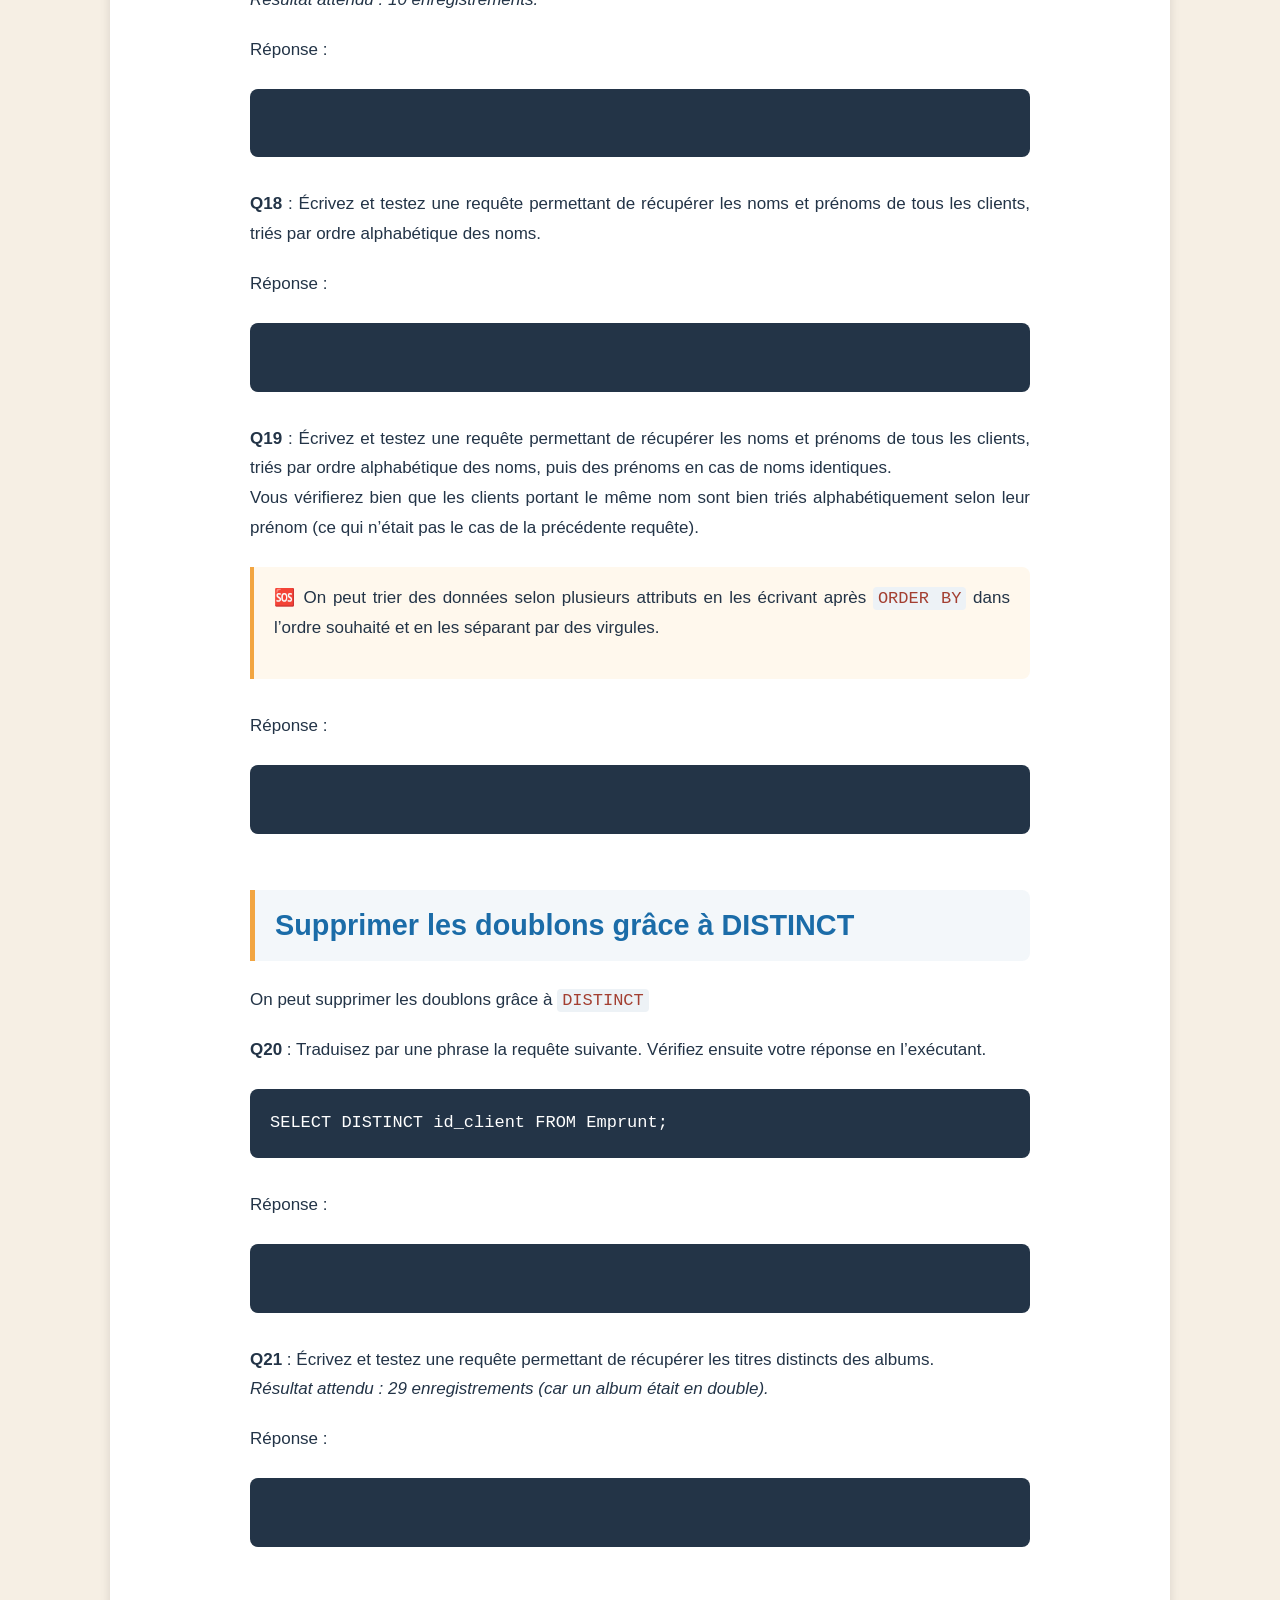
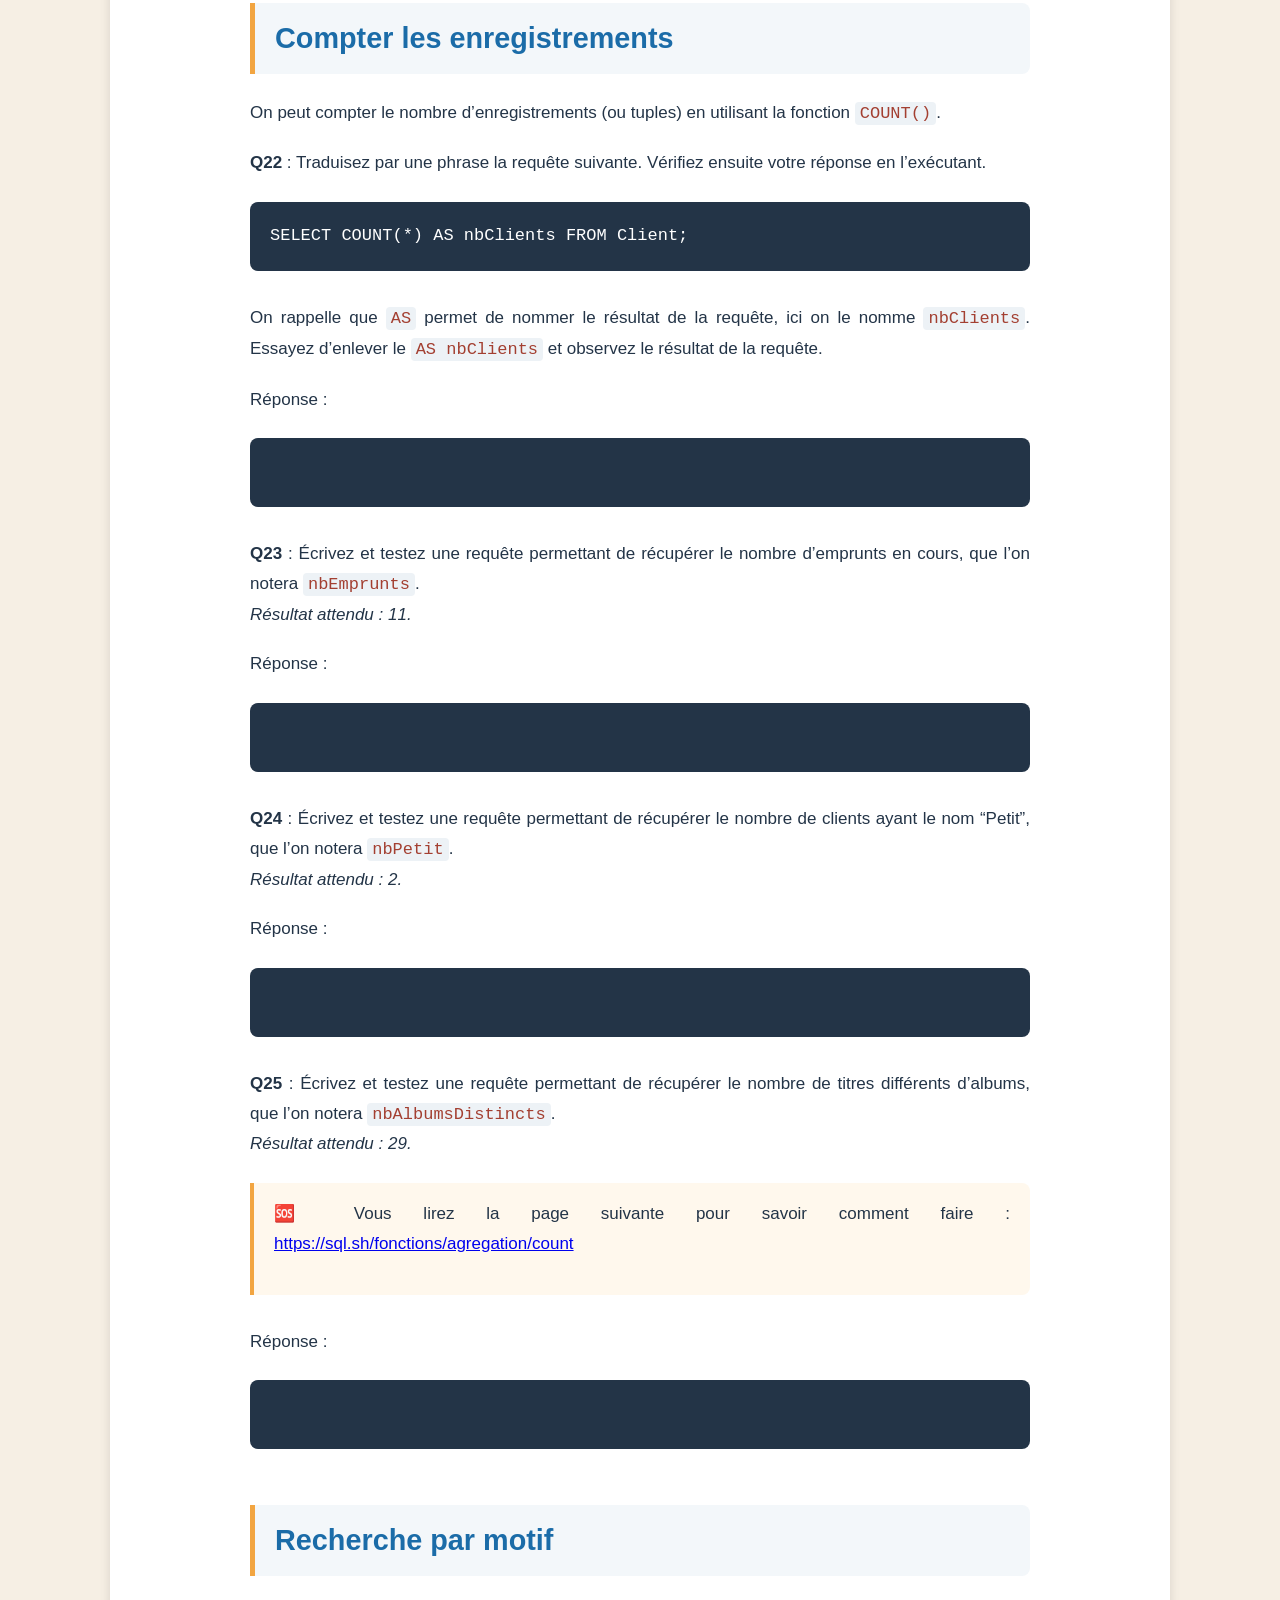
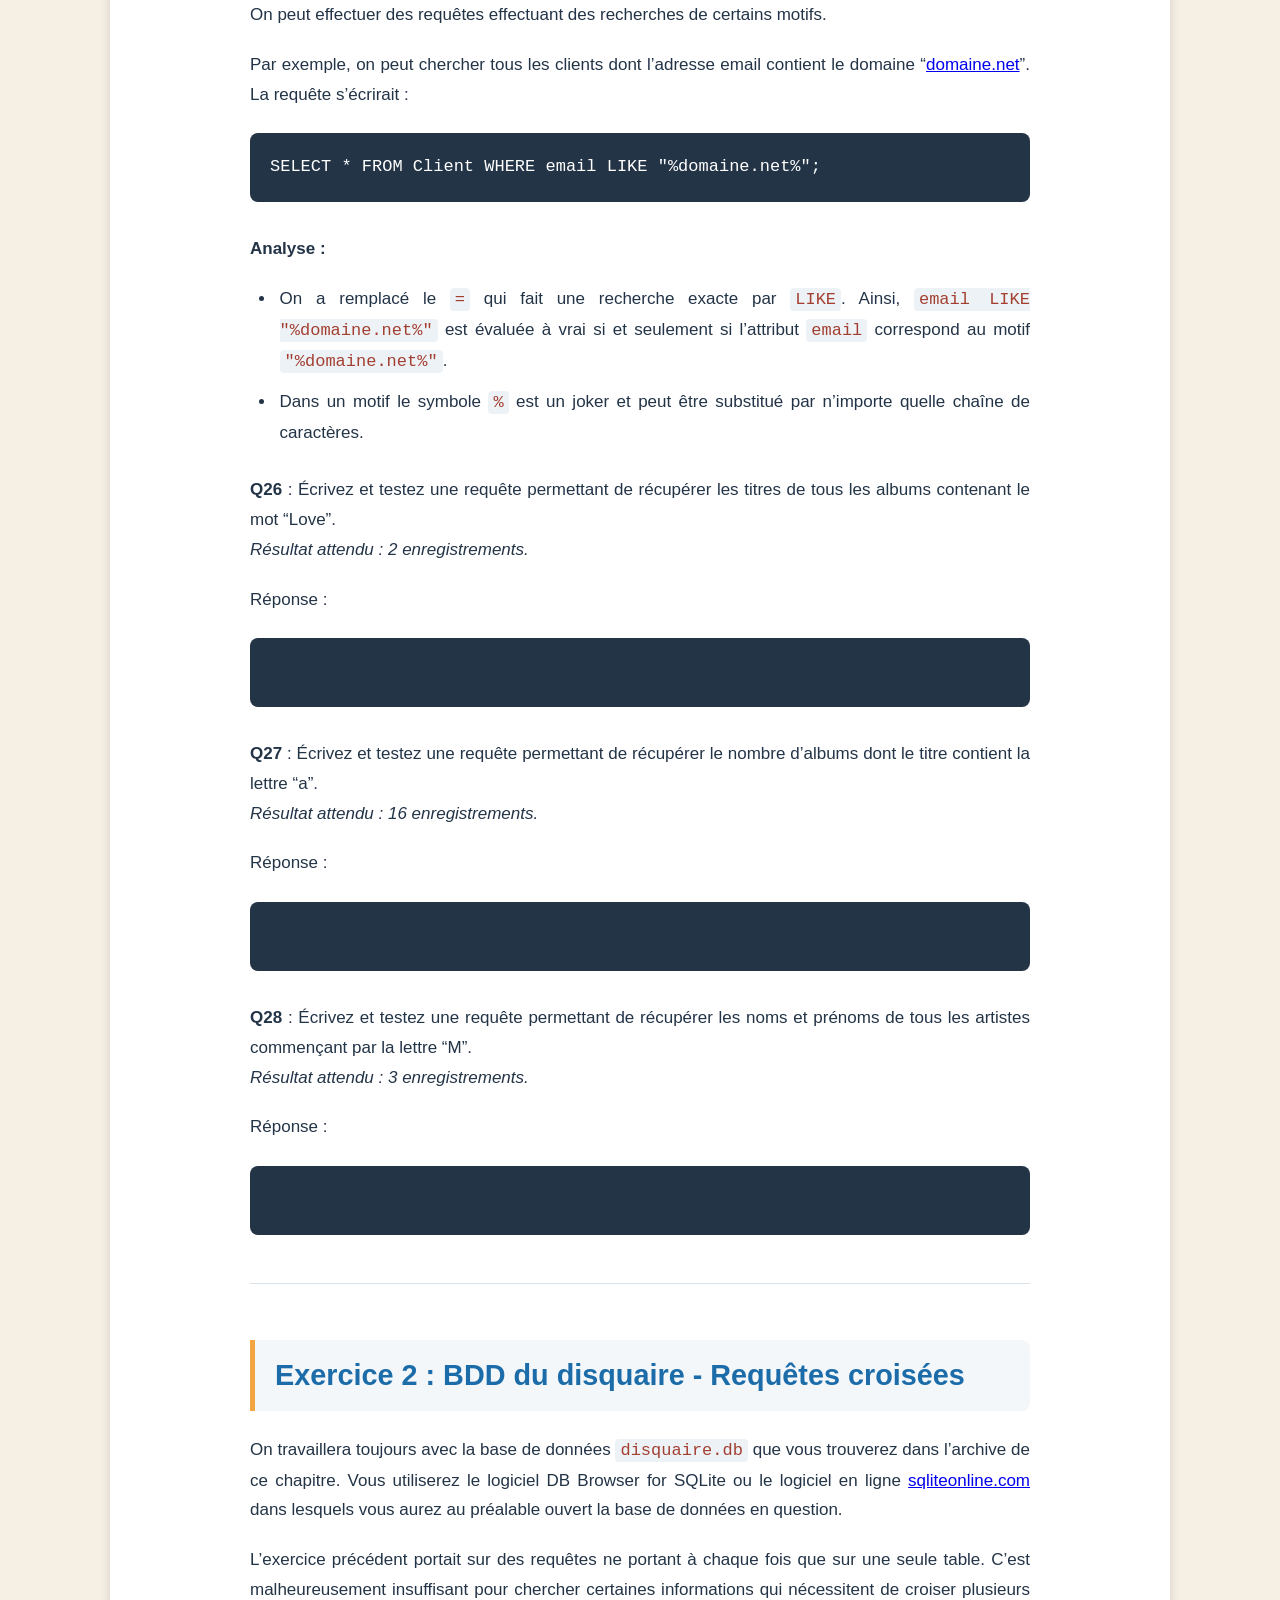
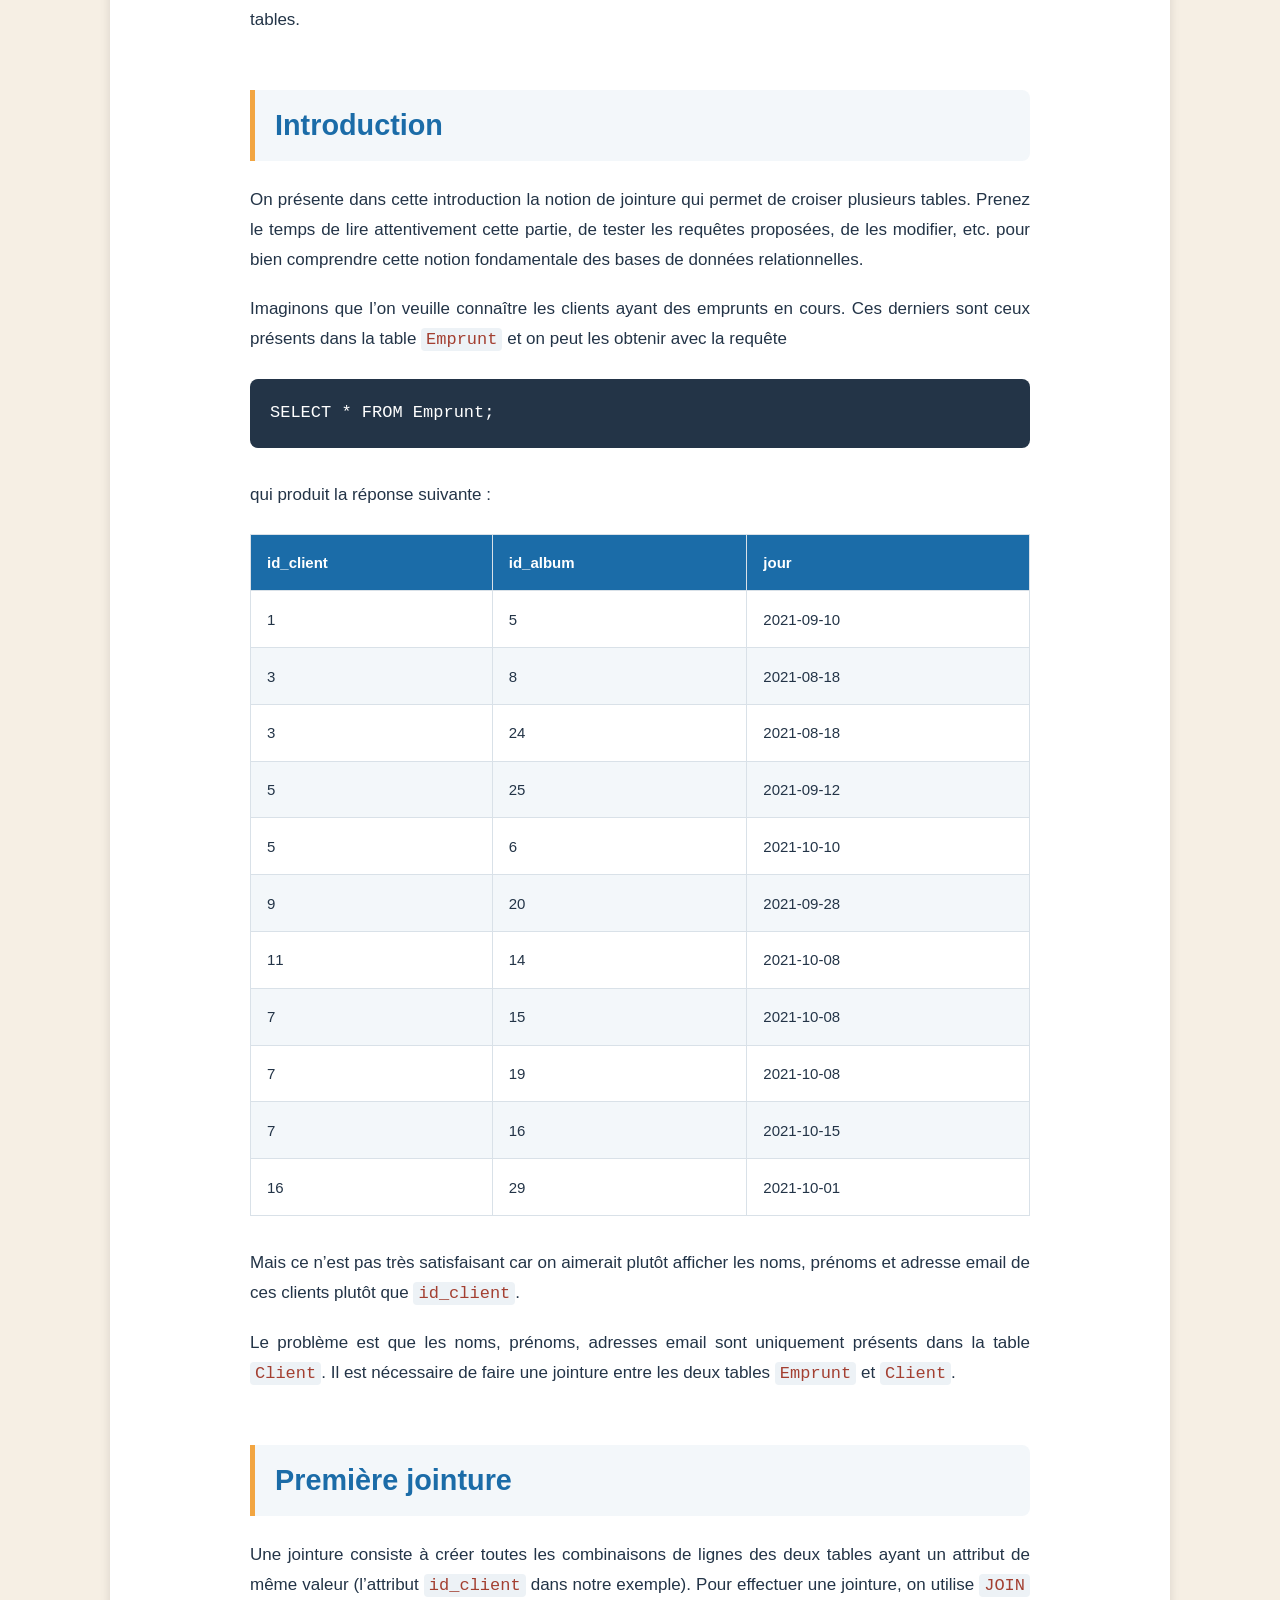
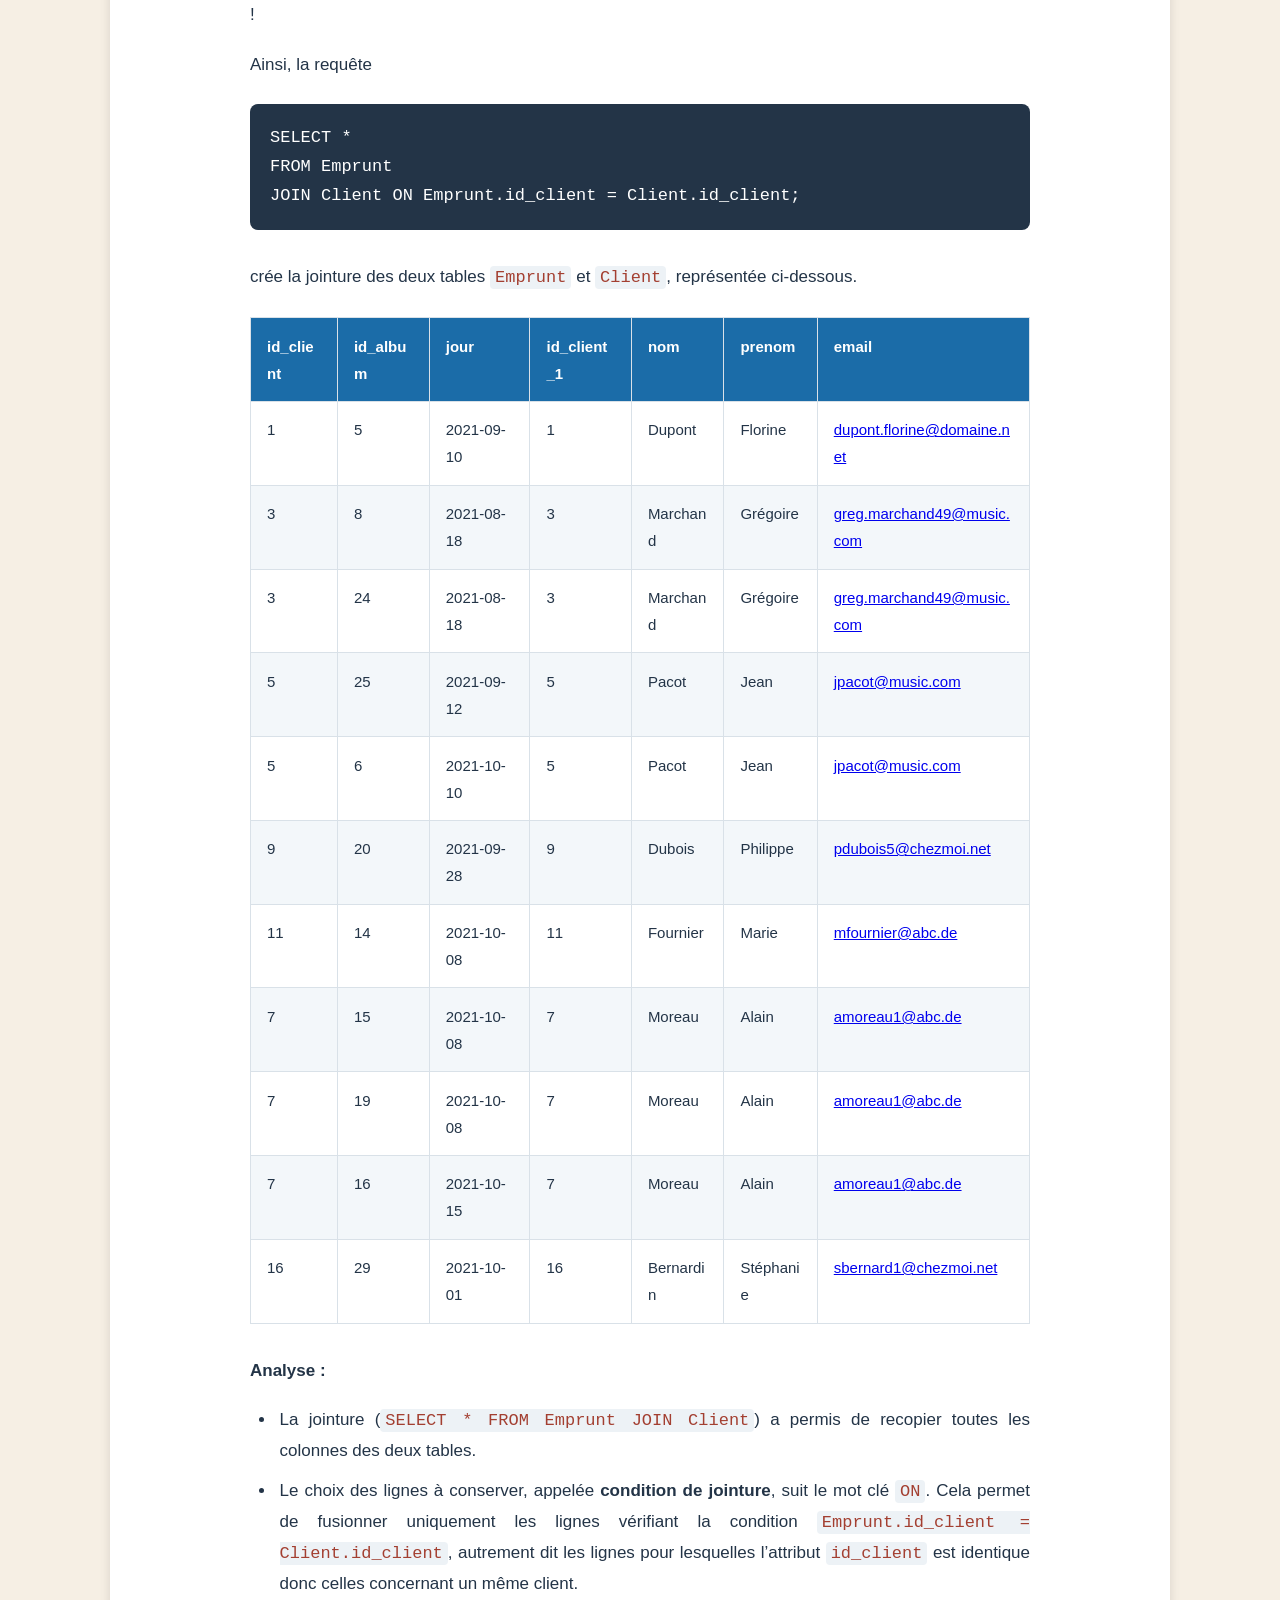
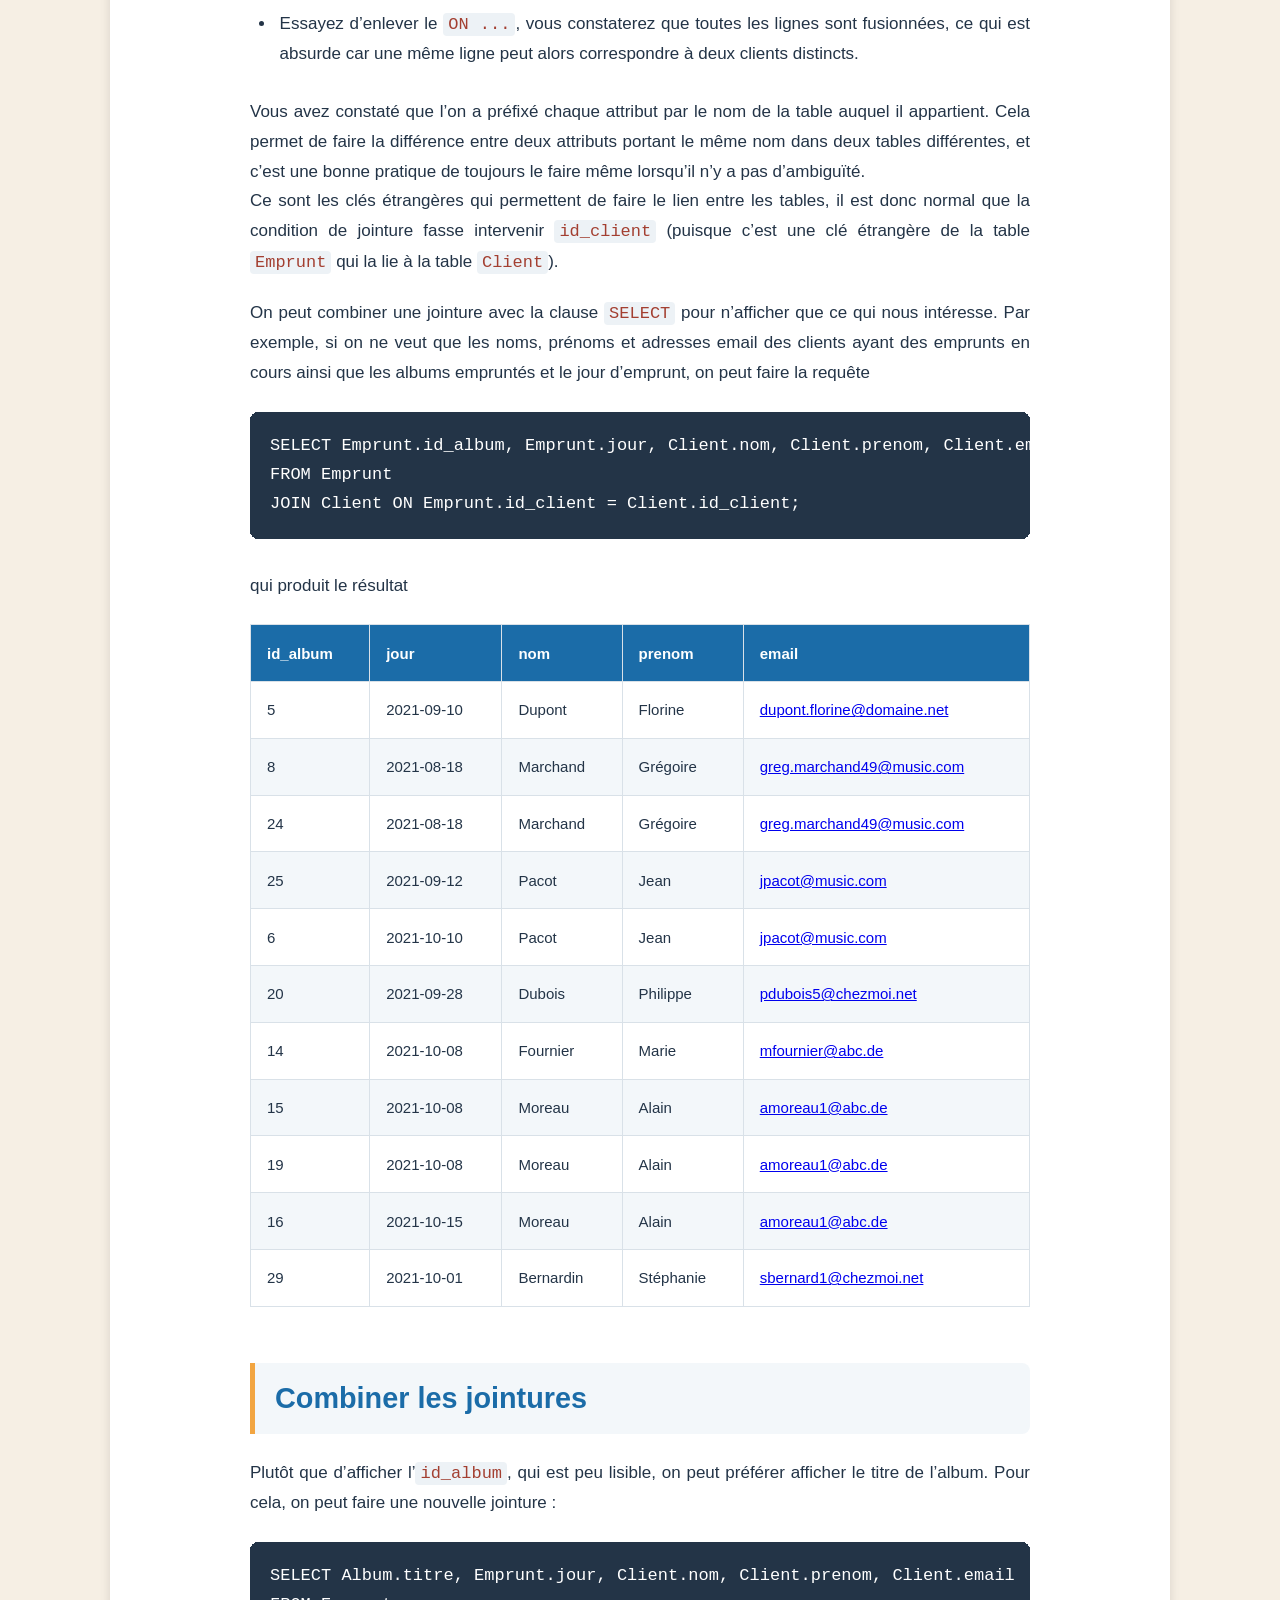
==== commit 49d1e6a2: "Fix active class for navigation links" ====
--- a/exercices_sql.html
+++ b/exercices_sql.html
@@ -275,7 +275,7 @@
 <nav>
  <a href="index.html" >Accueil</a>
   <a href="pres.html" >Présentation</a>
- <a href="sql.html" class="actif">Cours</a>
+ <a href="sql.html" >Cours</a>
  <a href="exercices_sql.html" class="actif" >Exercices</a>
   
 </nav>
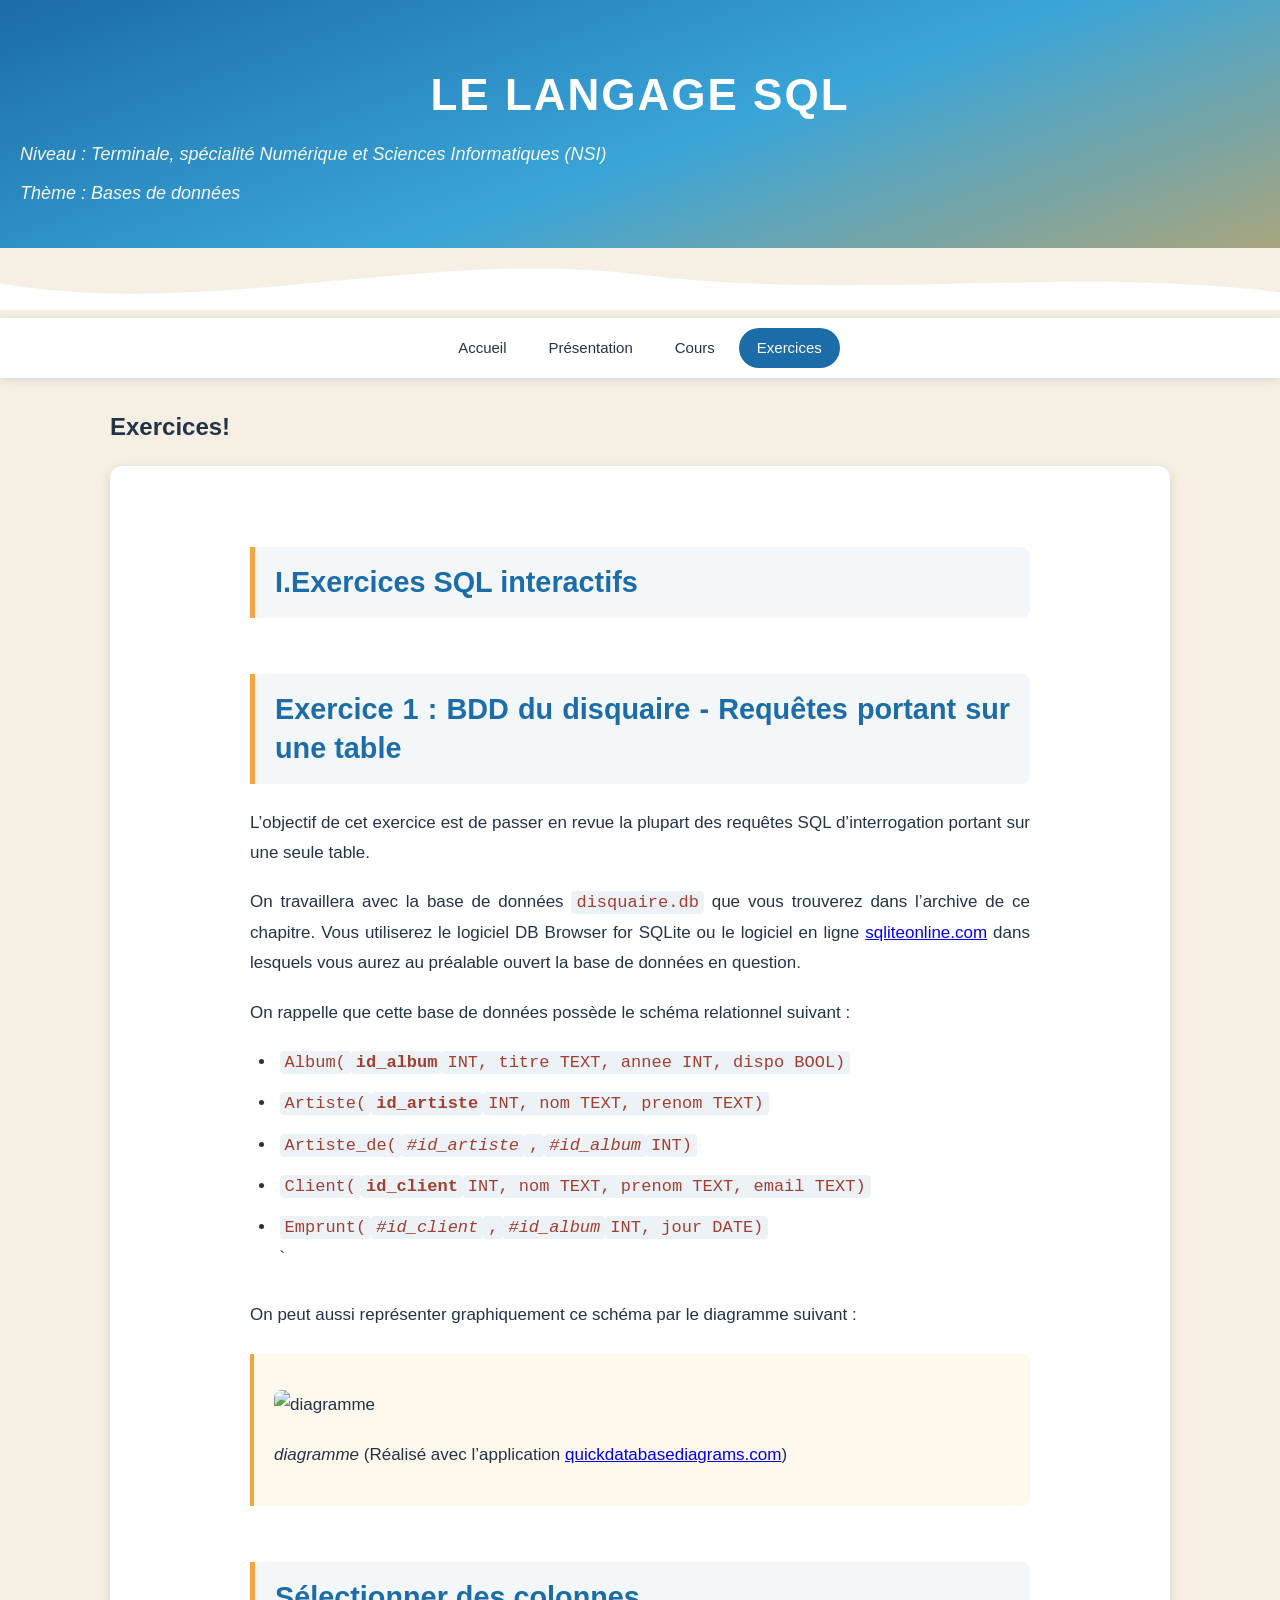
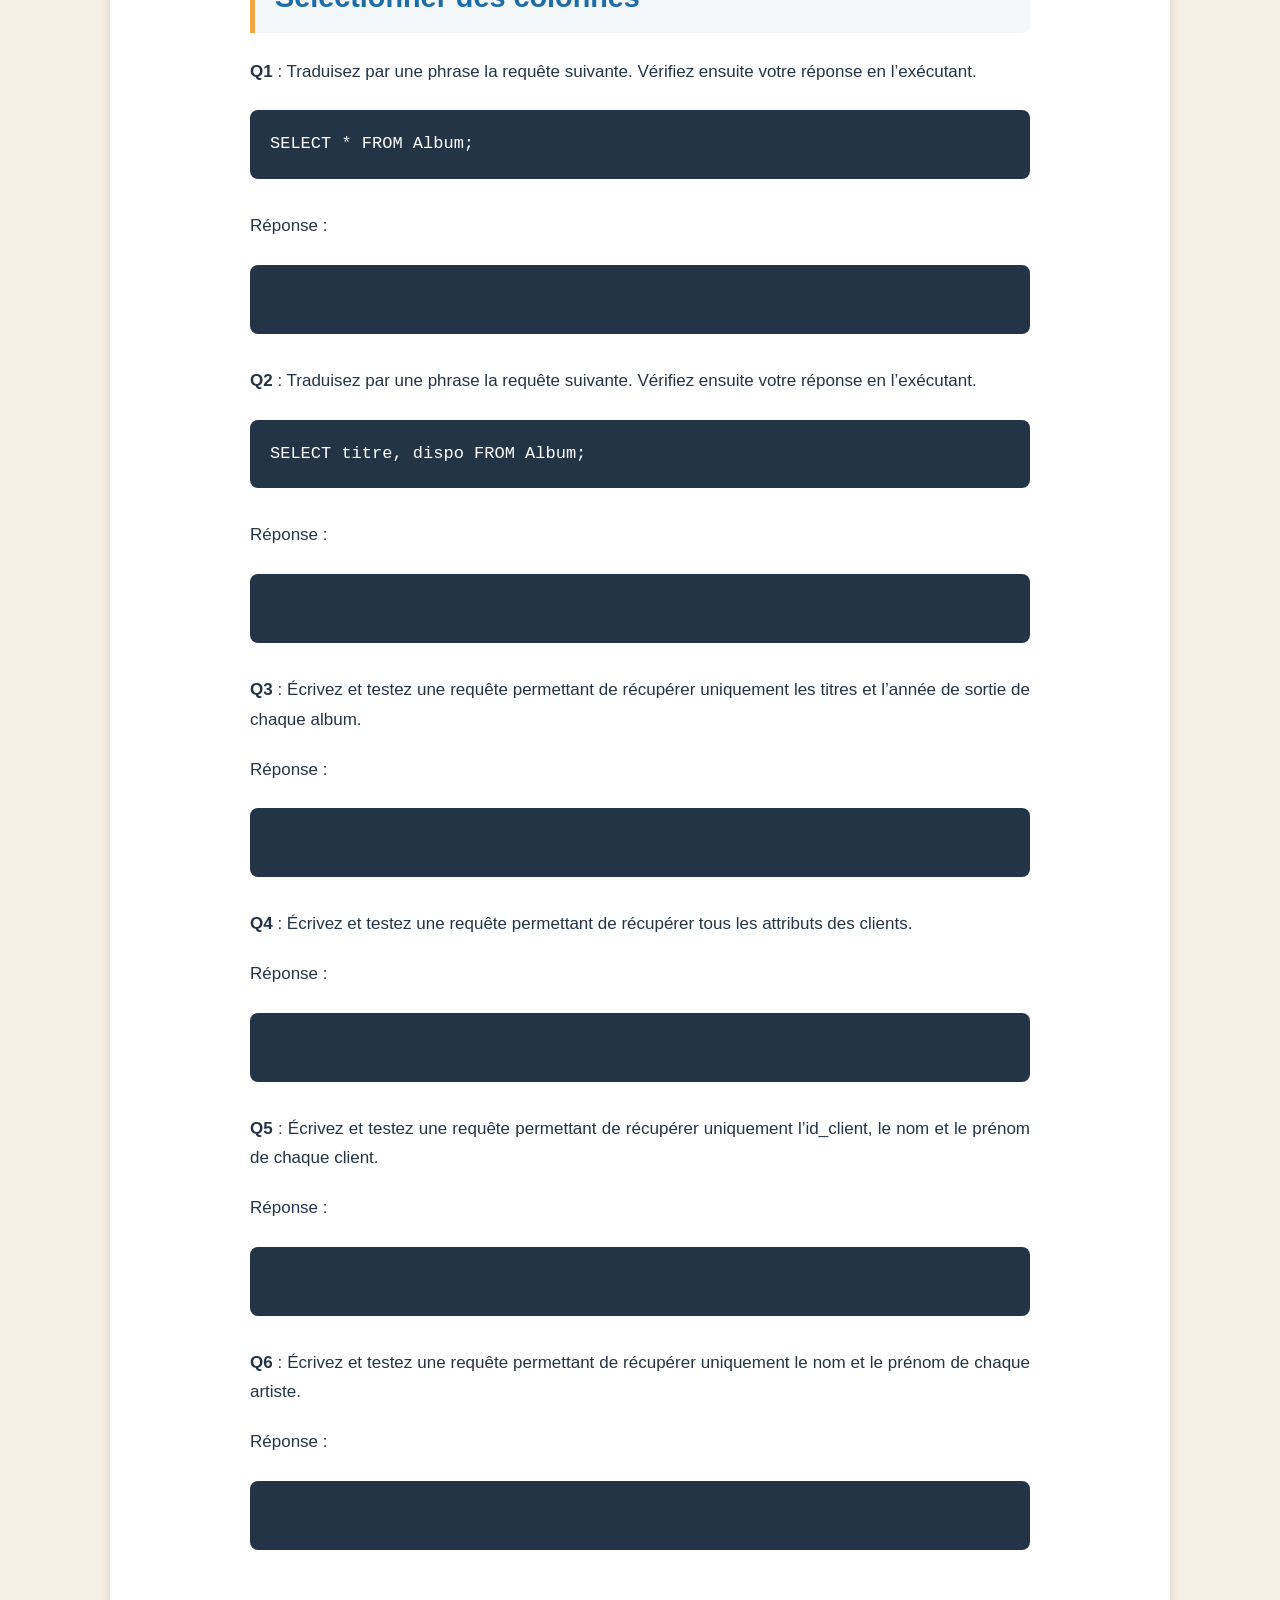
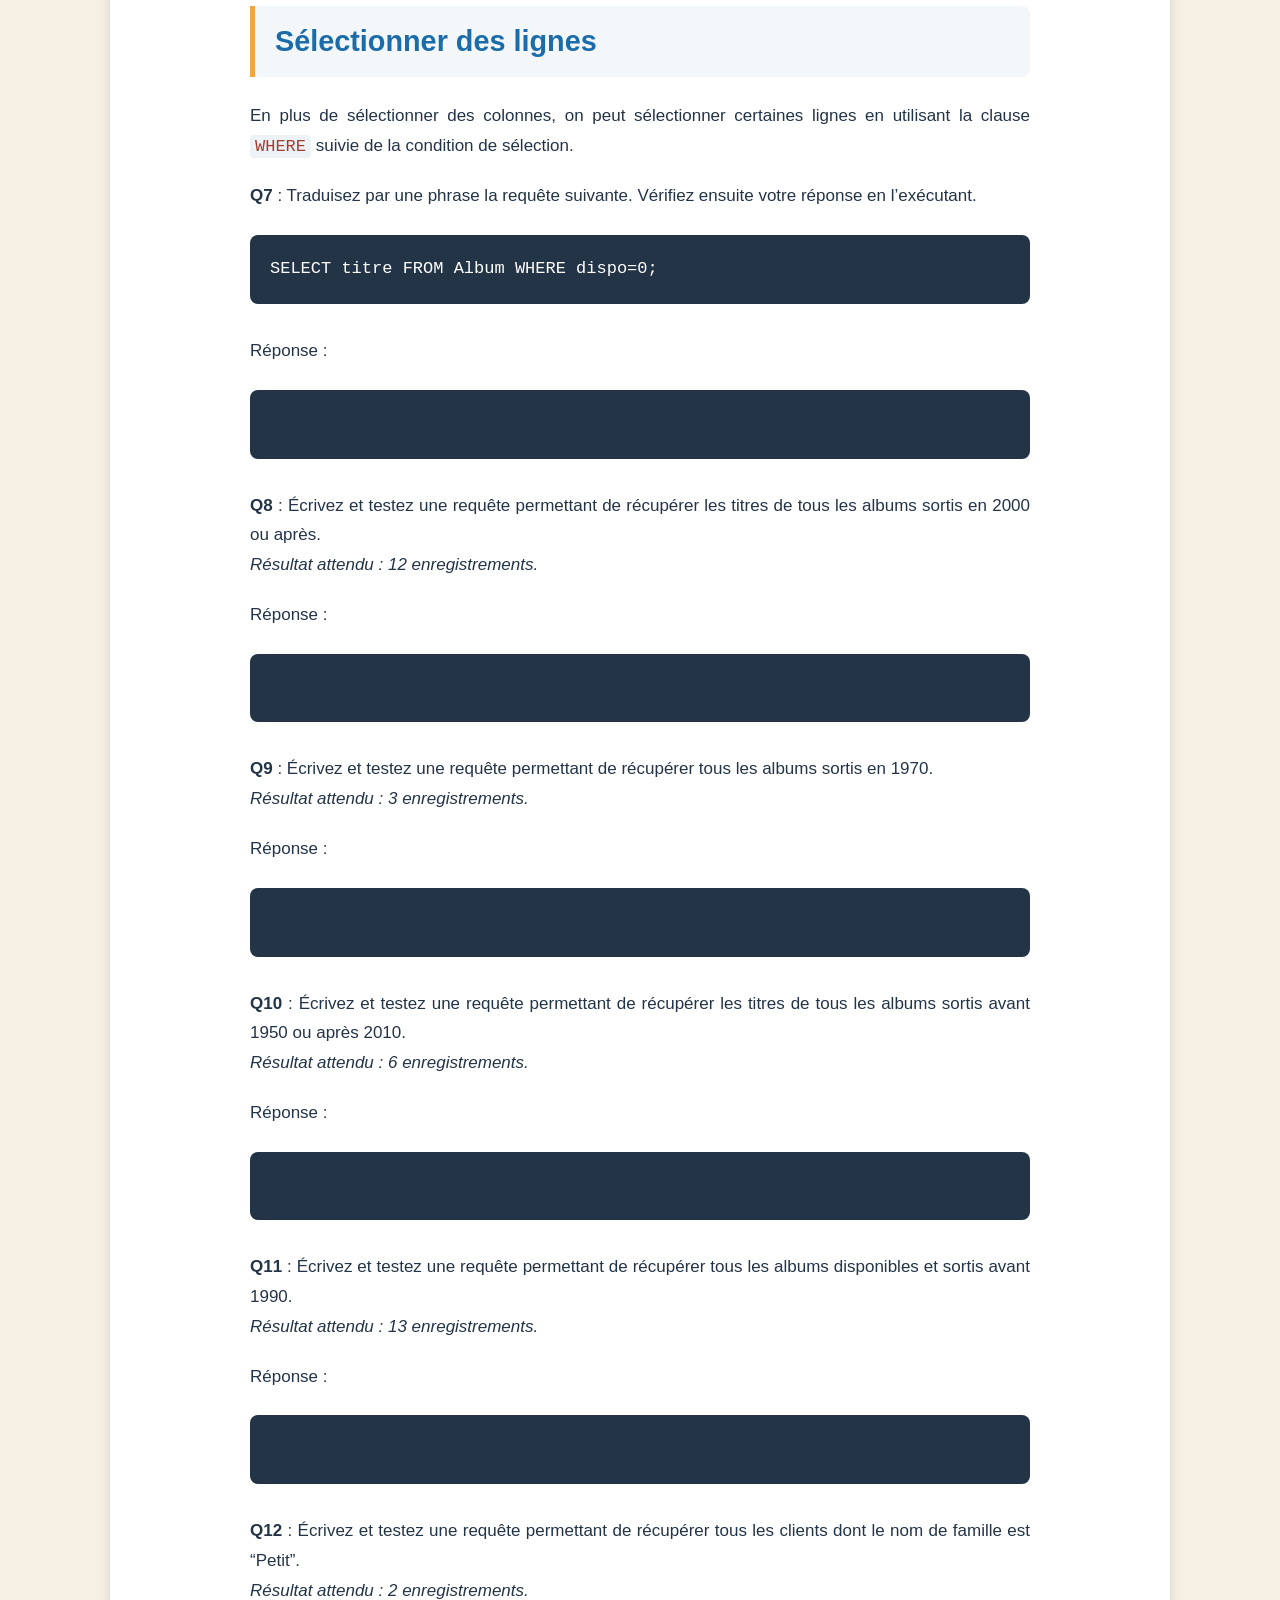
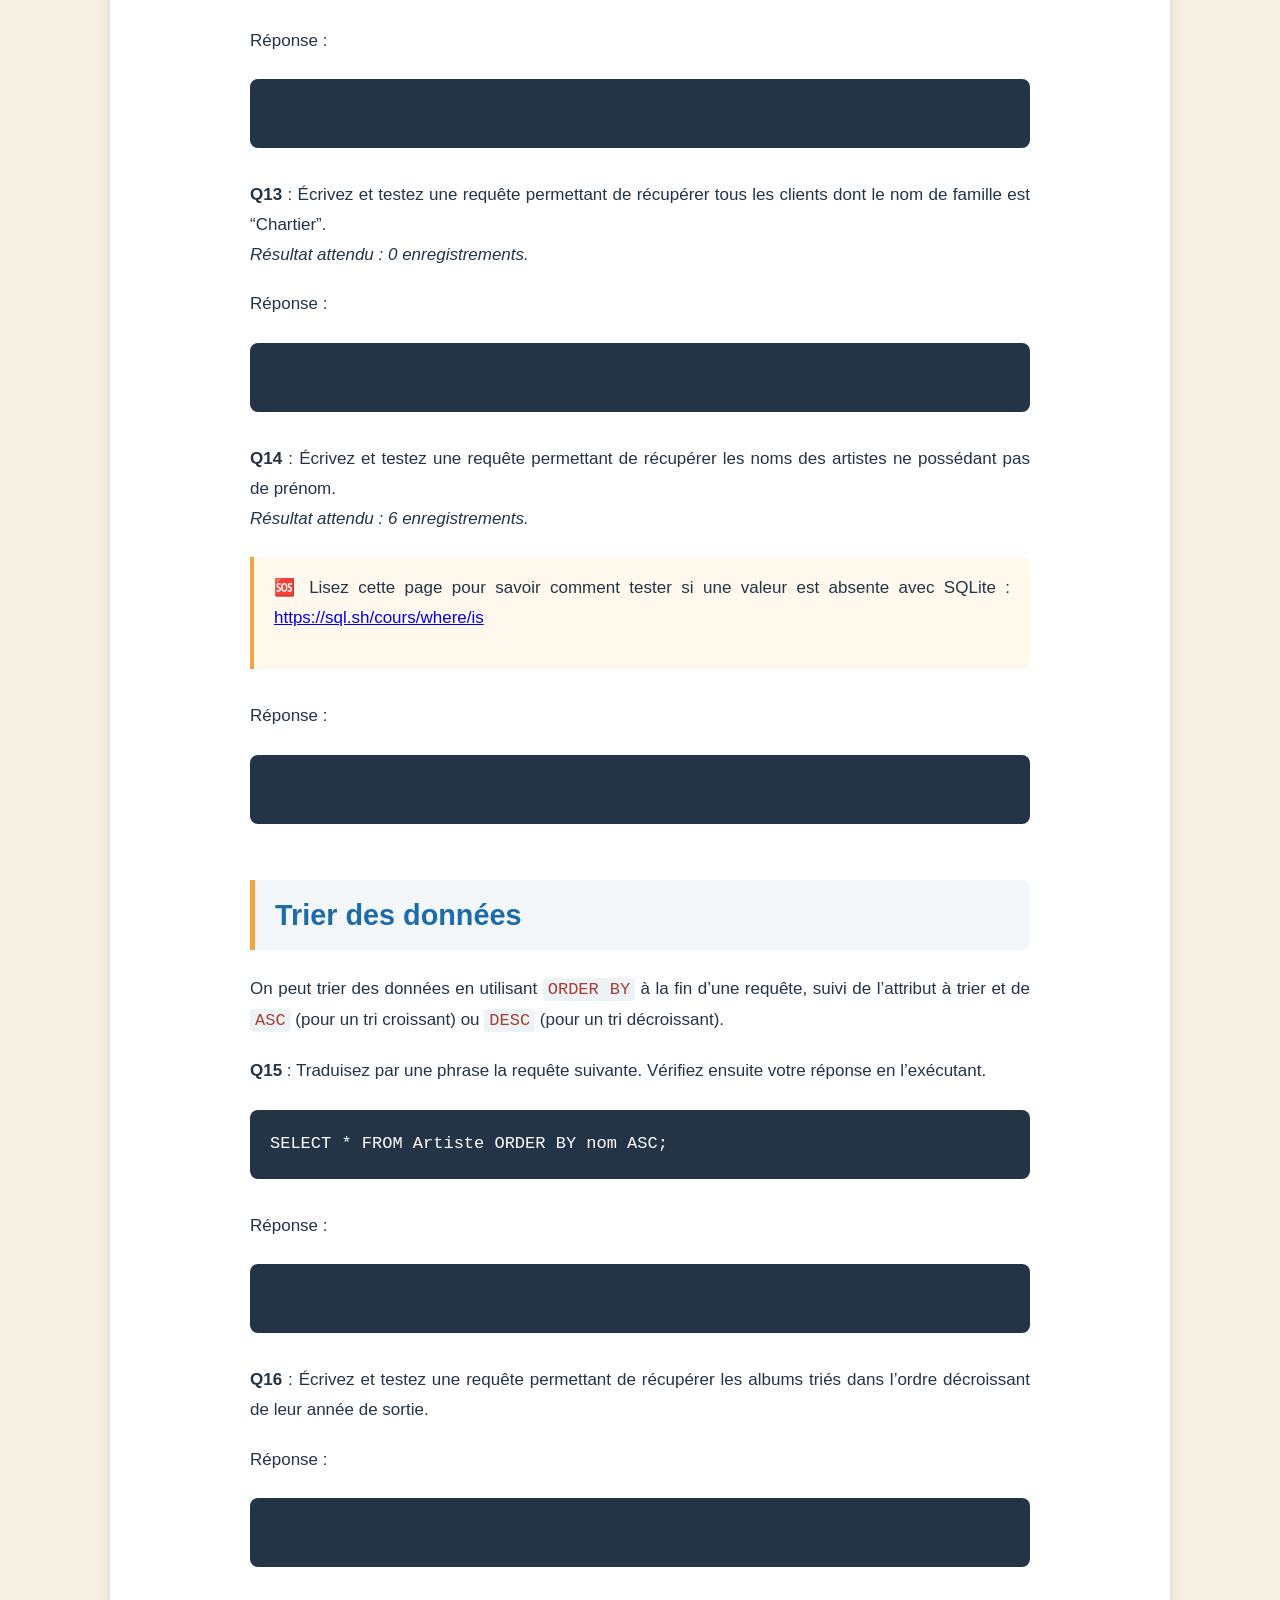
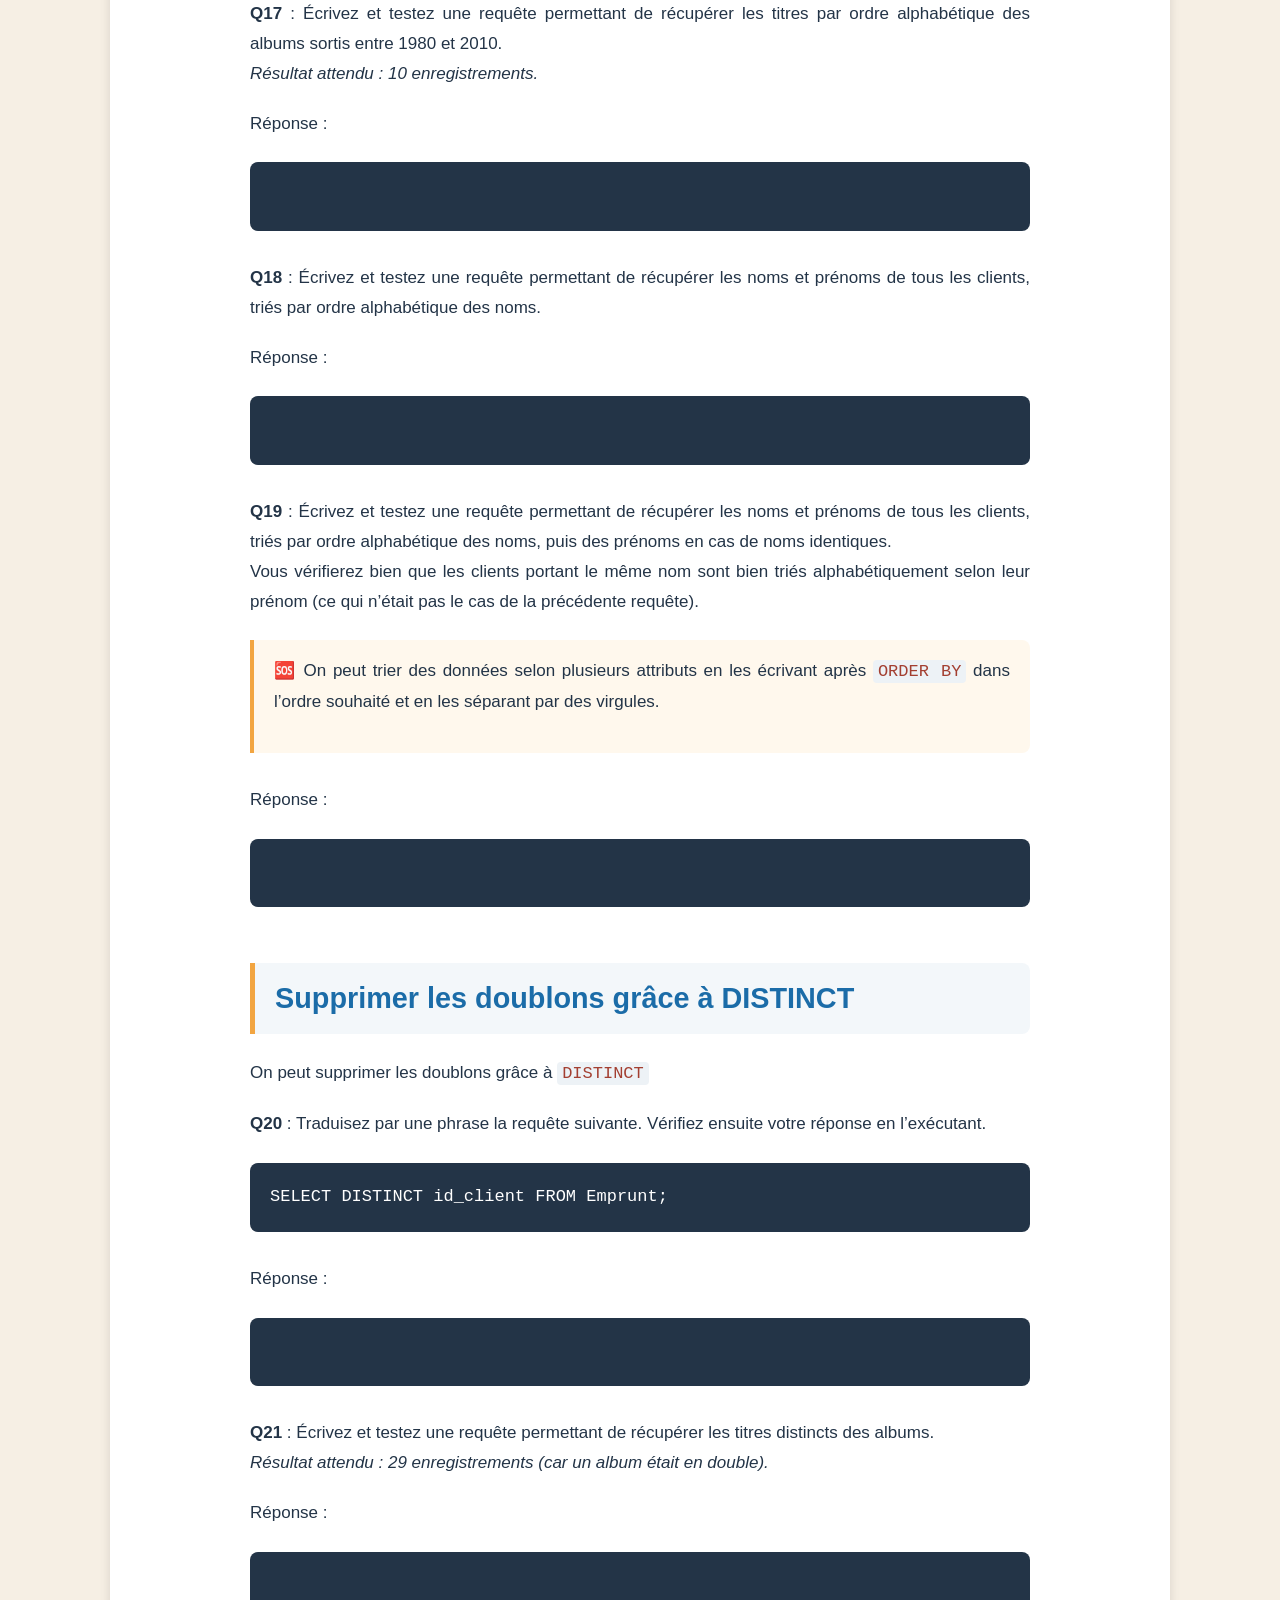
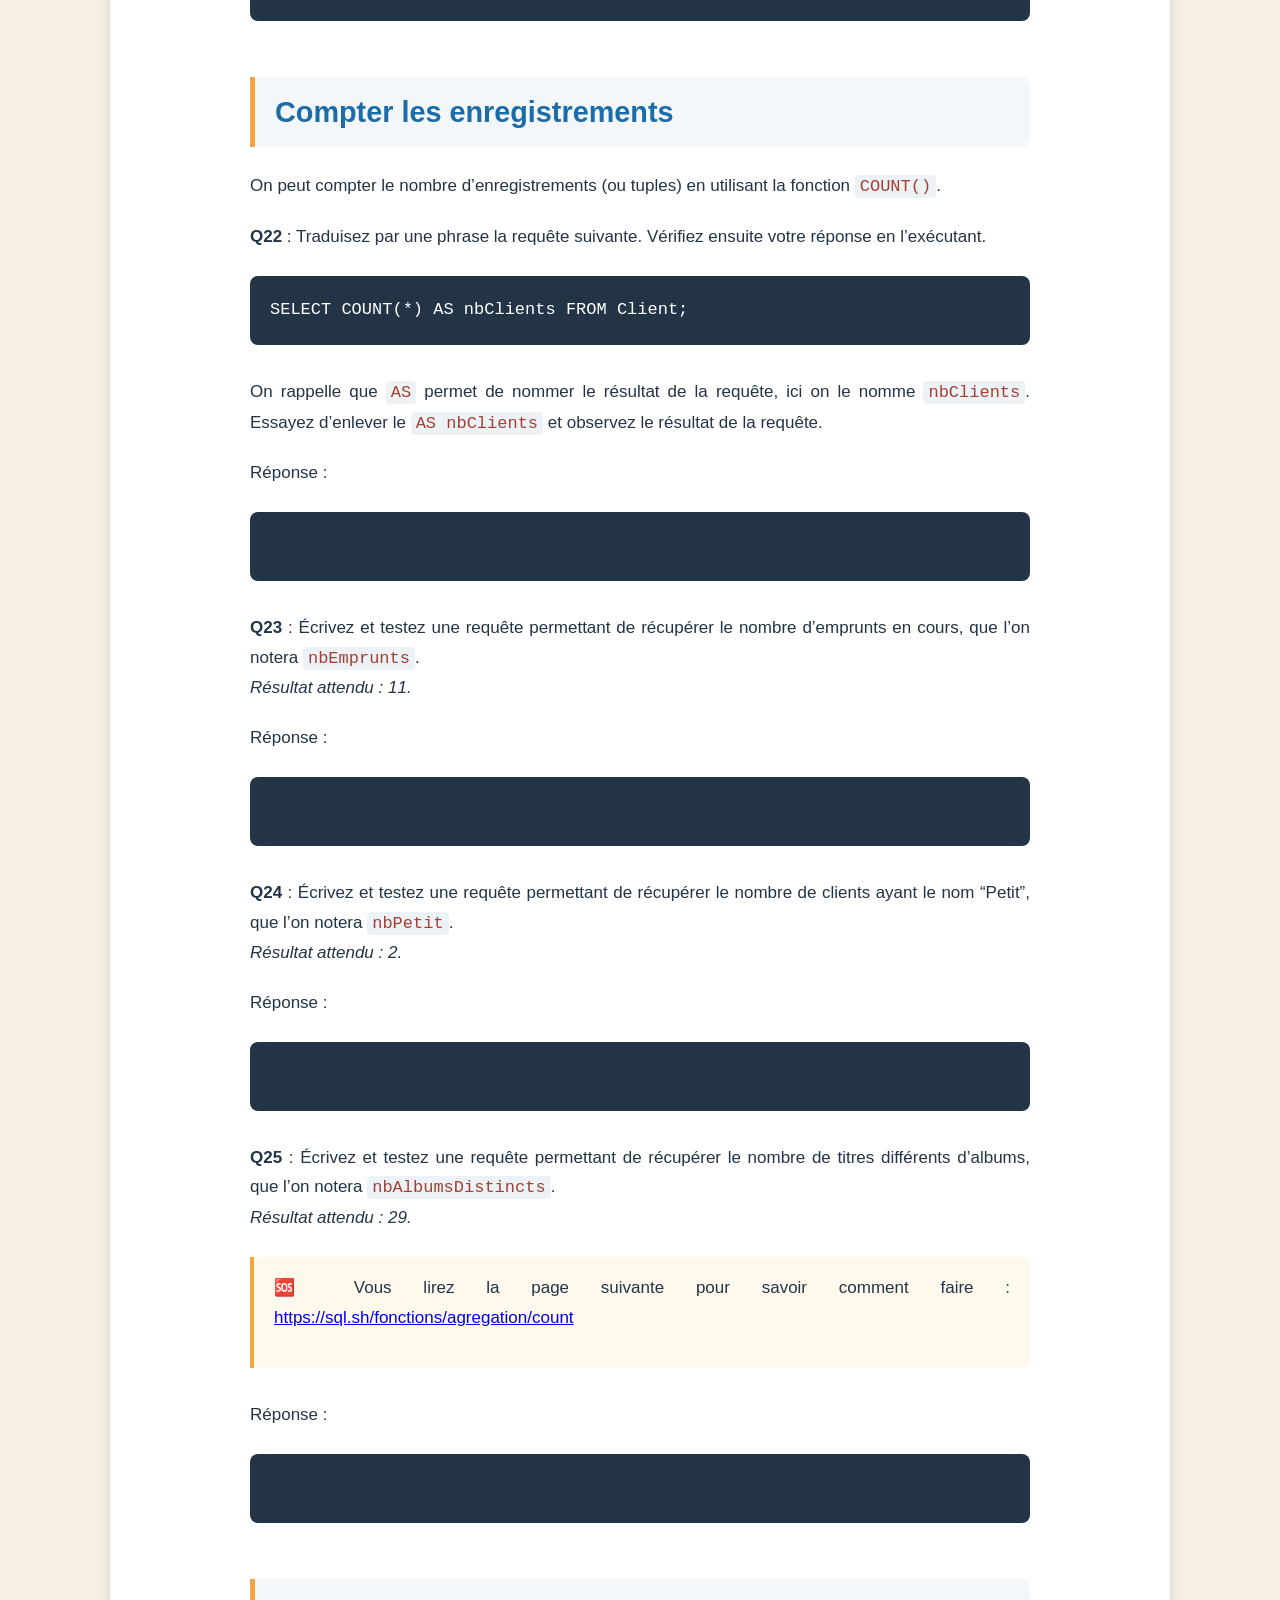
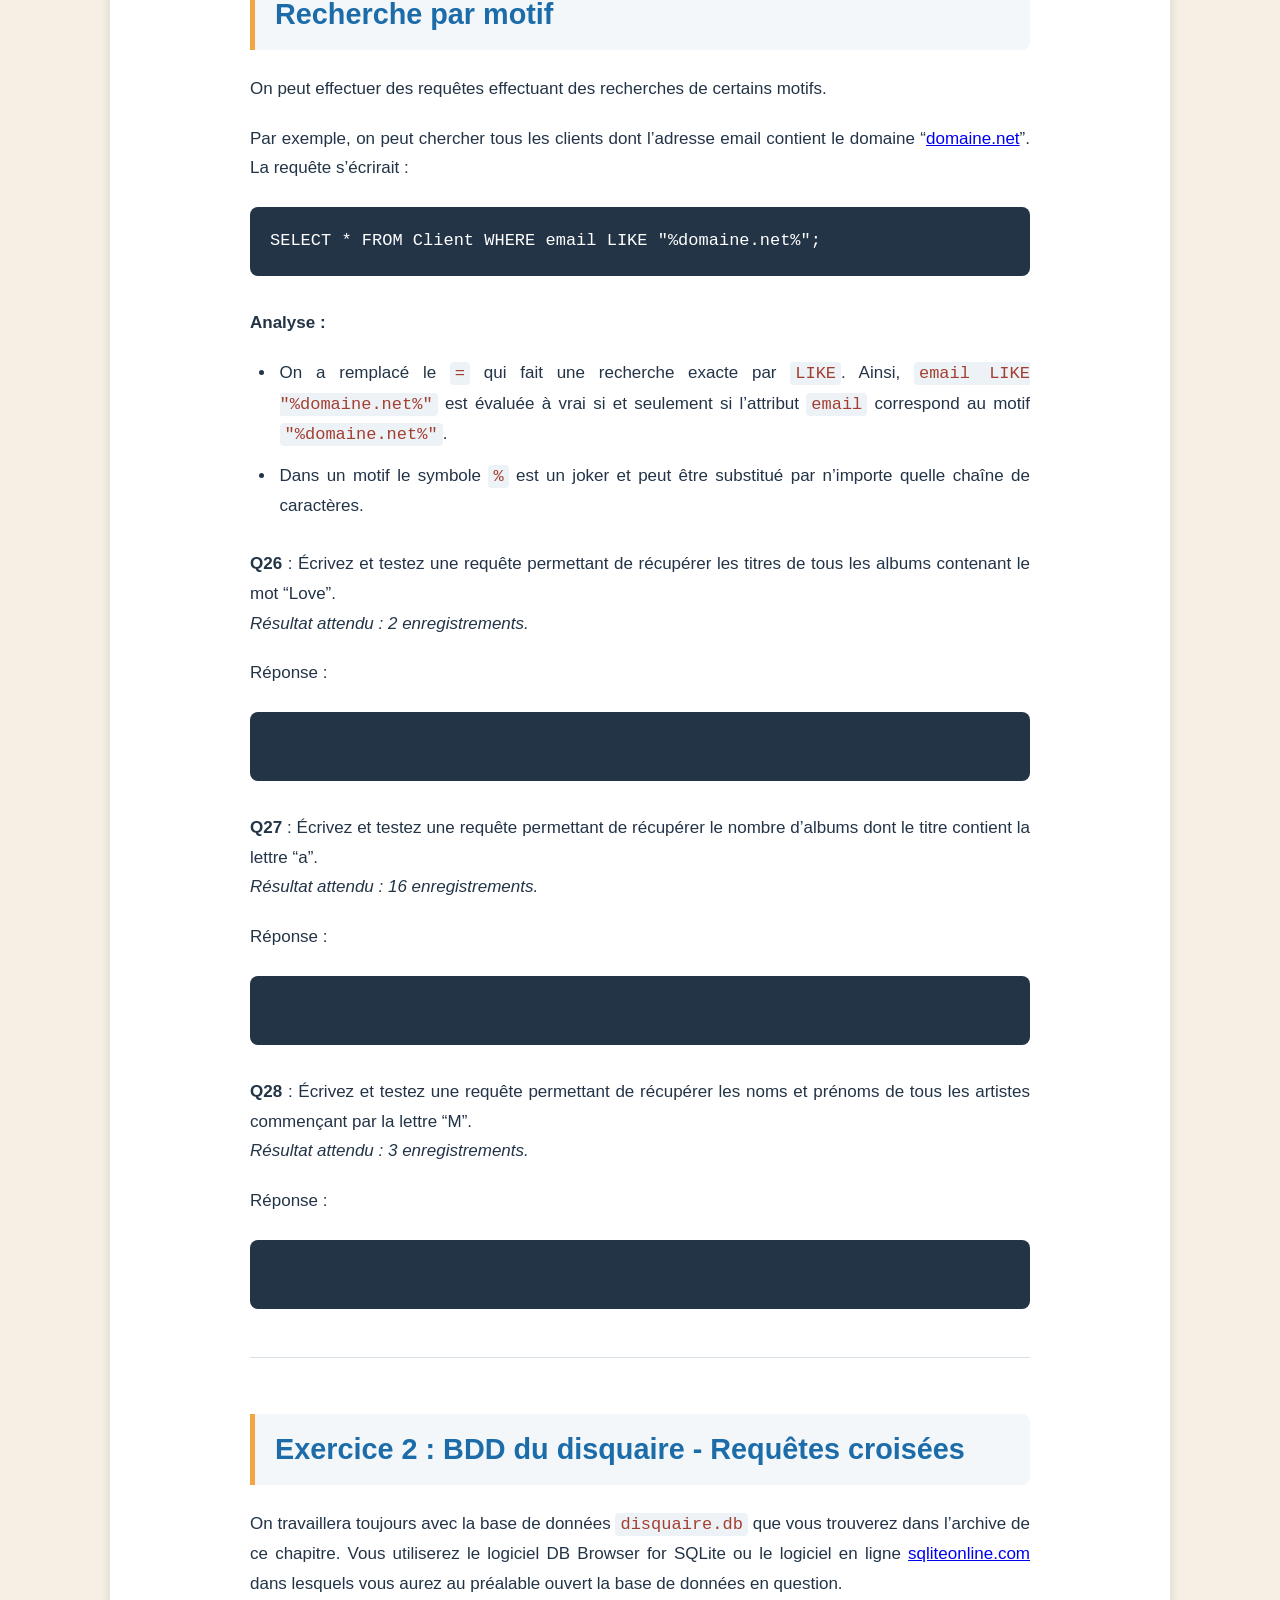
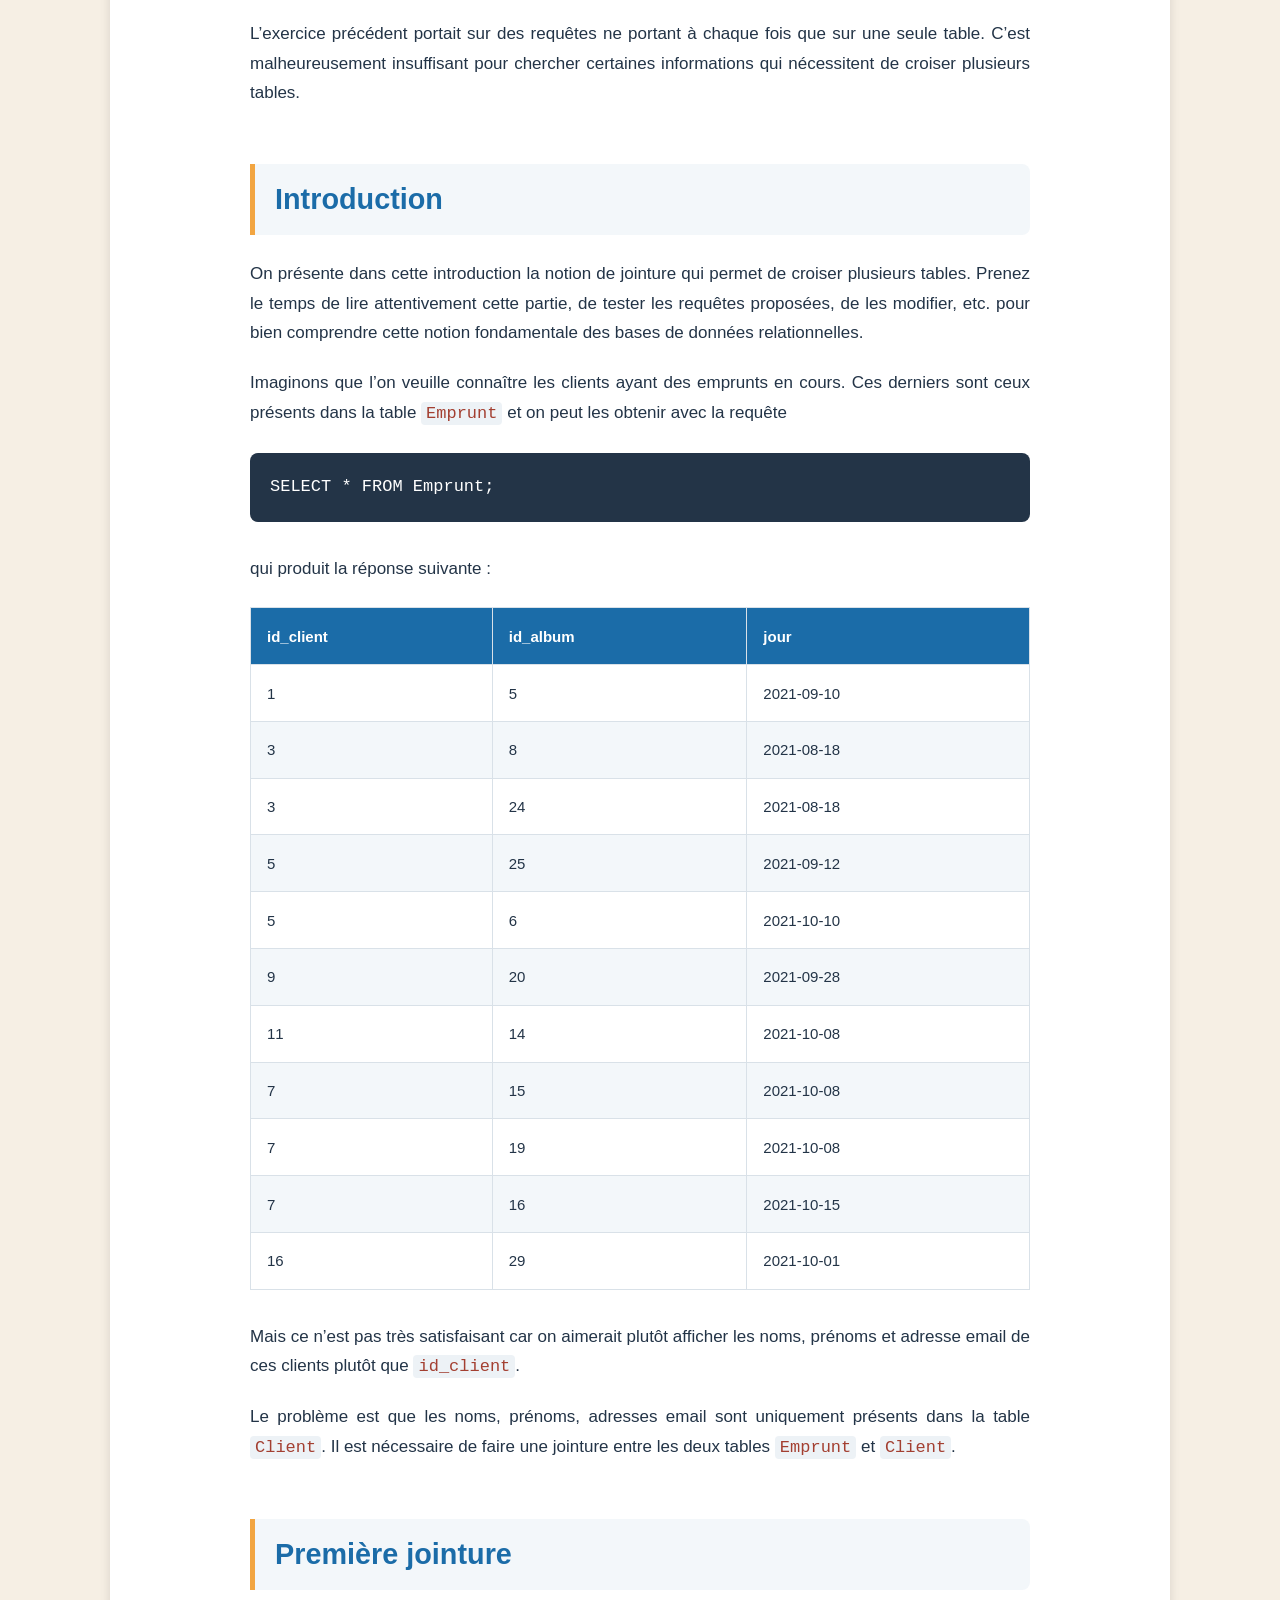
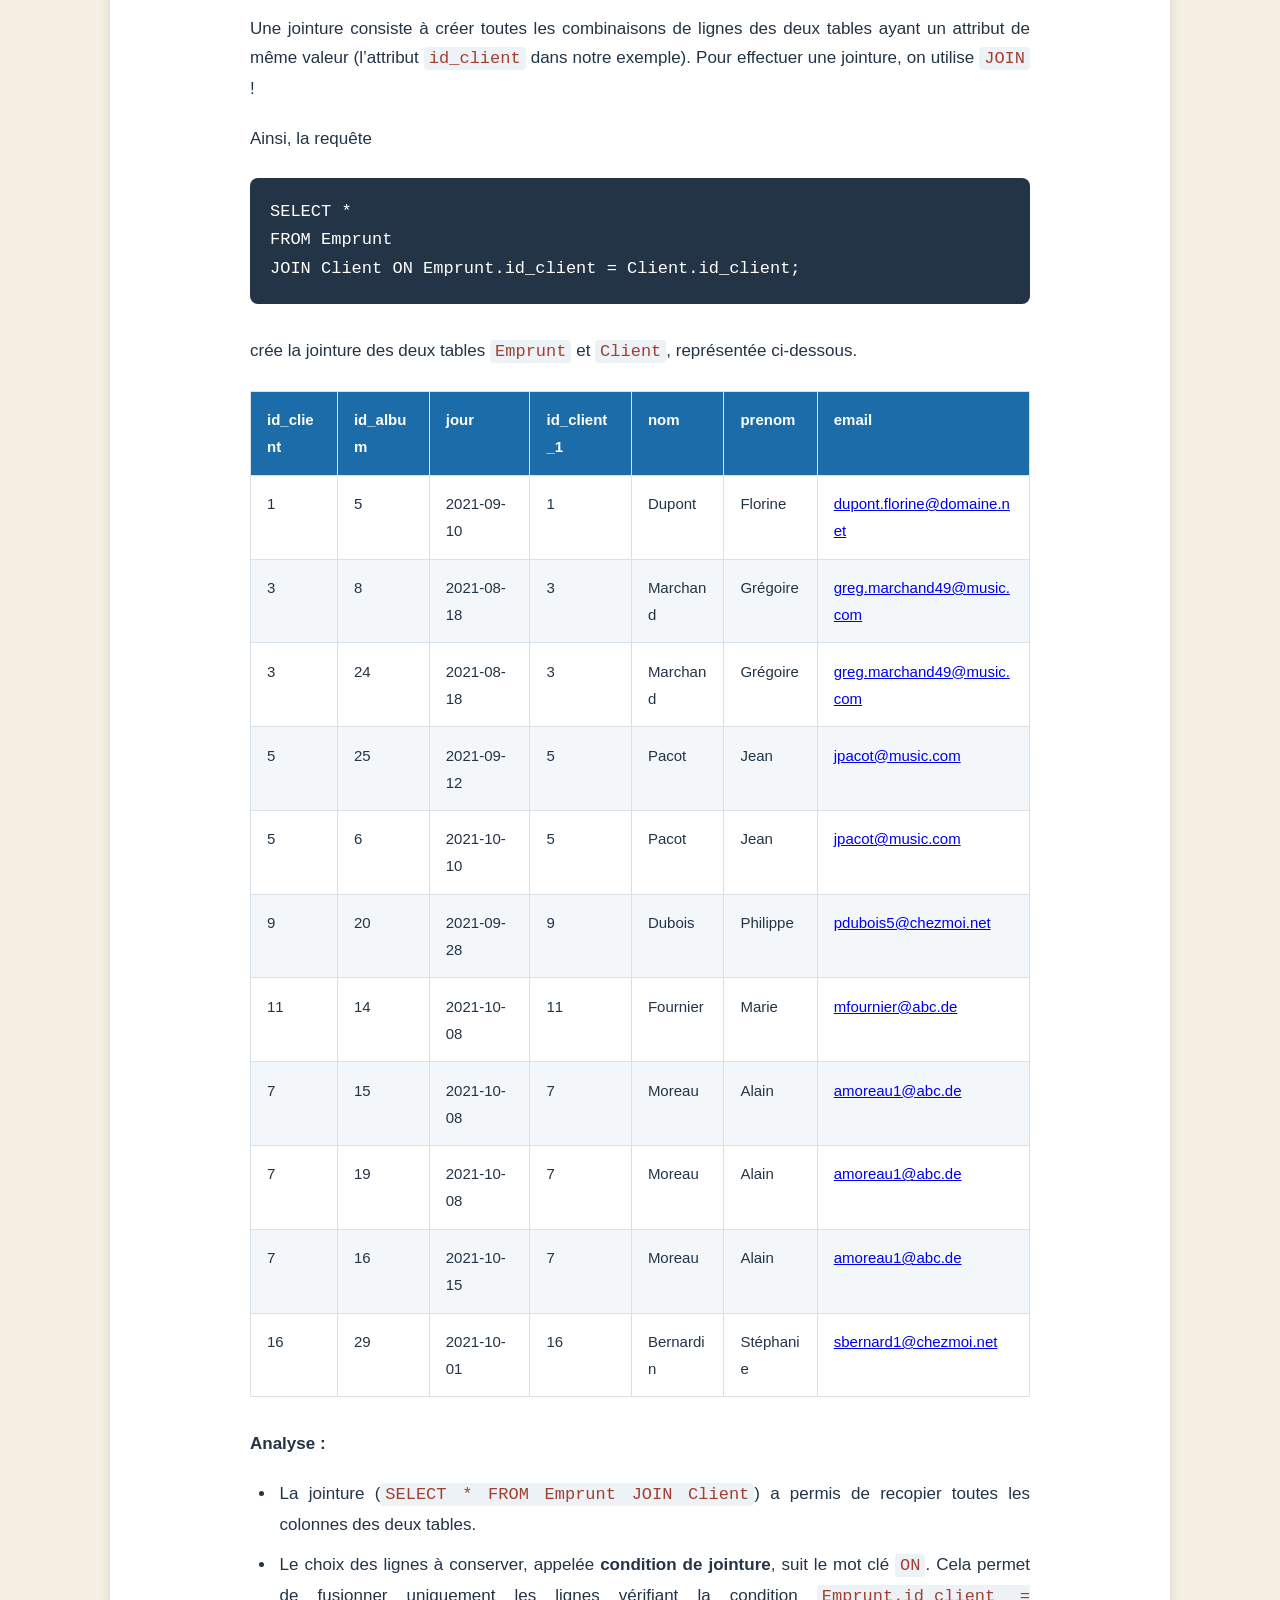
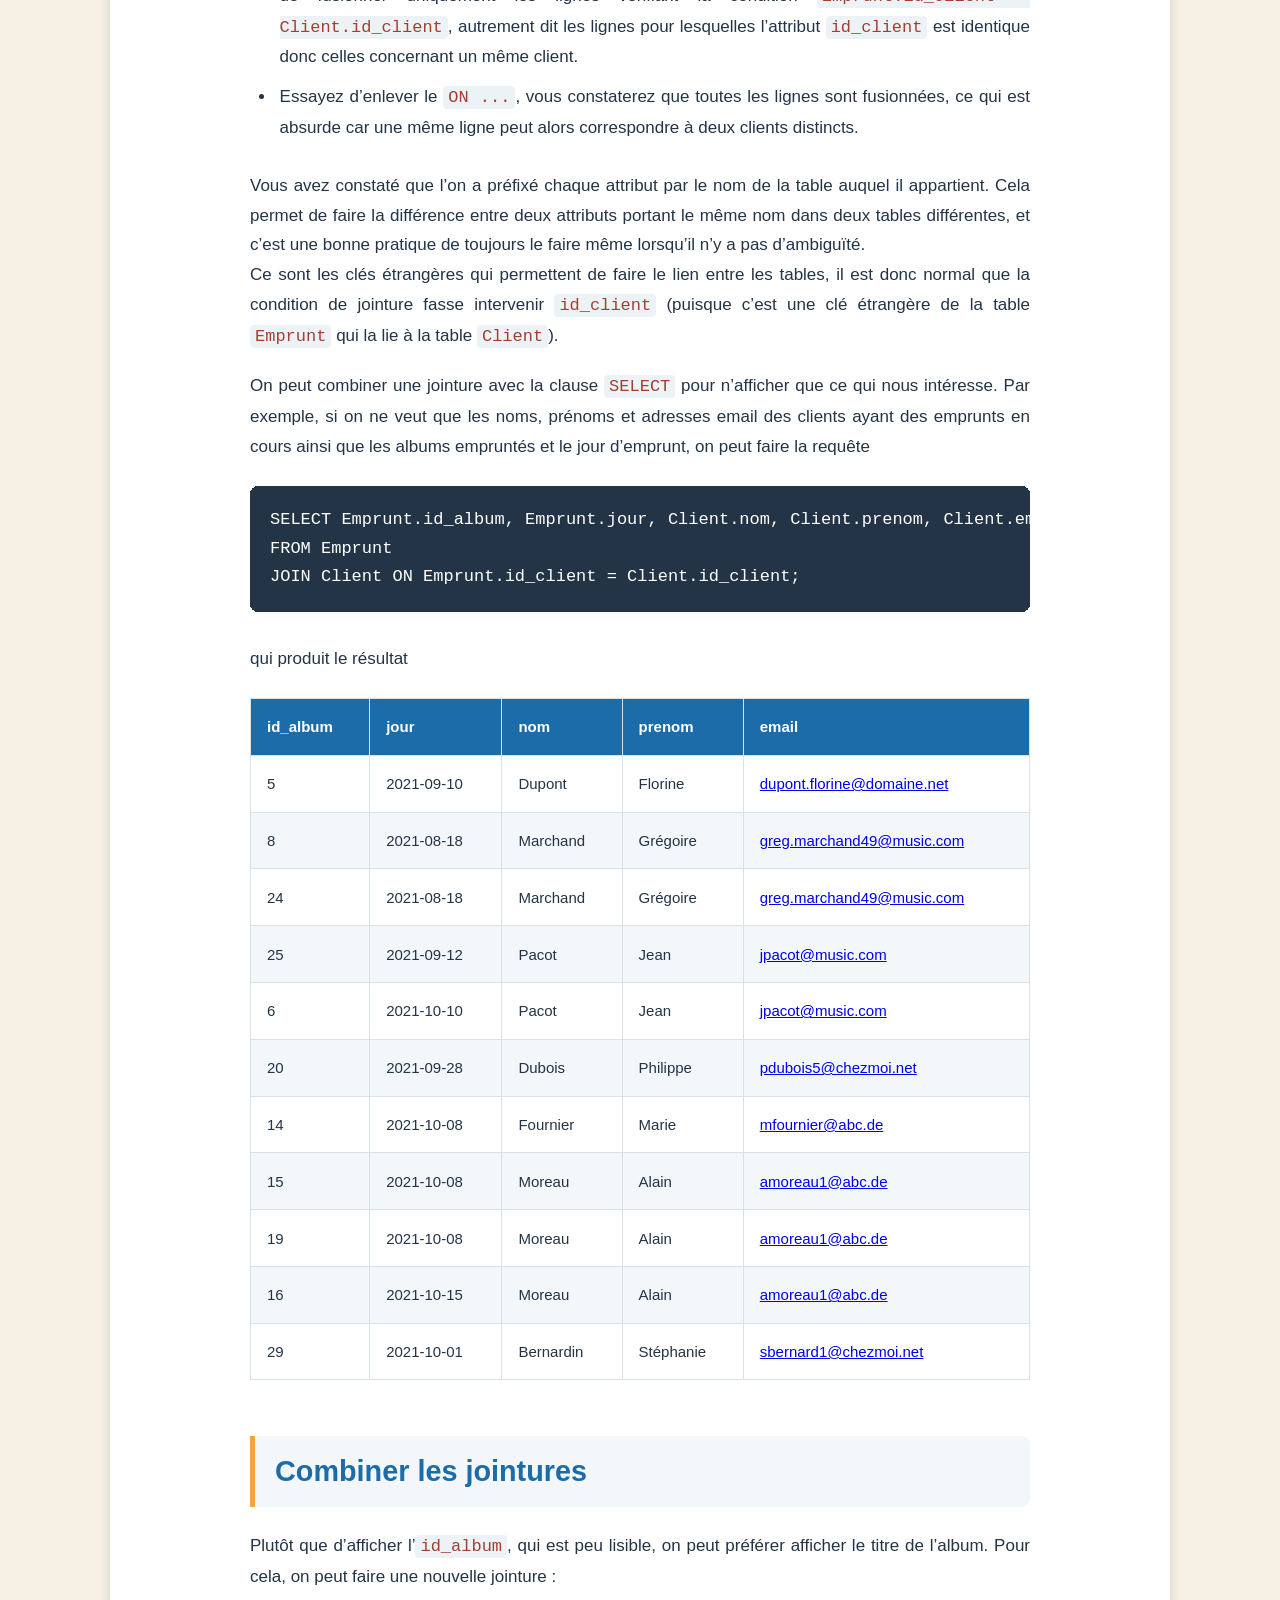
==== commit 2d83ed90: "Update exercices_sql.html" ====
--- a/exercices_sql.html
+++ b/exercices_sql.html
@@ -284,7 +284,7 @@
 
   <!-- ================= LE PROJET ================= -->
   <section id="projet">
-    <h2>Exercices!</h2>
+    <h1>Exercices!</h1>
     <div class="intro zone-vote">
      <div class="stackedit__left">
     <div class="stackedit__toc">
@@ -296,7 +296,7 @@
 
   <div class="stackedit__right">
     <div class="stackedit__html">
-      <h1 id="i.exercices-sql-interactifs">I.Exercices SQL interactifs</h1>
+      <h2 id="i.exercices-sql-interactifs">I.Exercices SQL interactifs</h2>
 <h2 id="exercice-1--bdd-du-disquaire---requêtes-portant-sur-une-table">Exercice 1 : BDD du disquaire - Requêtes portant sur une table</h2>
 <p>L’objectif de cet exercice est de passer en revue la plupart des requêtes SQL d’interrogation portant sur une seule table.</p>
 <p>On travaillera avec la base de données <code>disquaire.db</code> que vous trouverez dans l’archive de ce chapitre. Vous utiliserez le logiciel DB Browser for SQLite ou le logiciel en ligne <a href="https://sqliteonline.com">sqliteonline.com</a> dans lesquels vous aurez au préalable ouvert la base de données en question.</p>
@@ -1465,7 +1465,7 @@
 <pre class=" language-sql"><code class="prism  language-sql">
 </code></pre>
 <hr>
-<h1 id="ii.exercices-sql-débranchés">II.Exercices SQL débranchés</h1>
+<h2 id="ii.exercices-sql-débranchés">II.Exercices SQL débranchés</h2>
 <h2 id="exercice-1-">Exercice 1 :</h2>
 <p><em>Exercice 1 sujet [Amérique du Nord J1 2022]</em></p>
 <h2 id="exercice-2">Exercice 2:</h2>
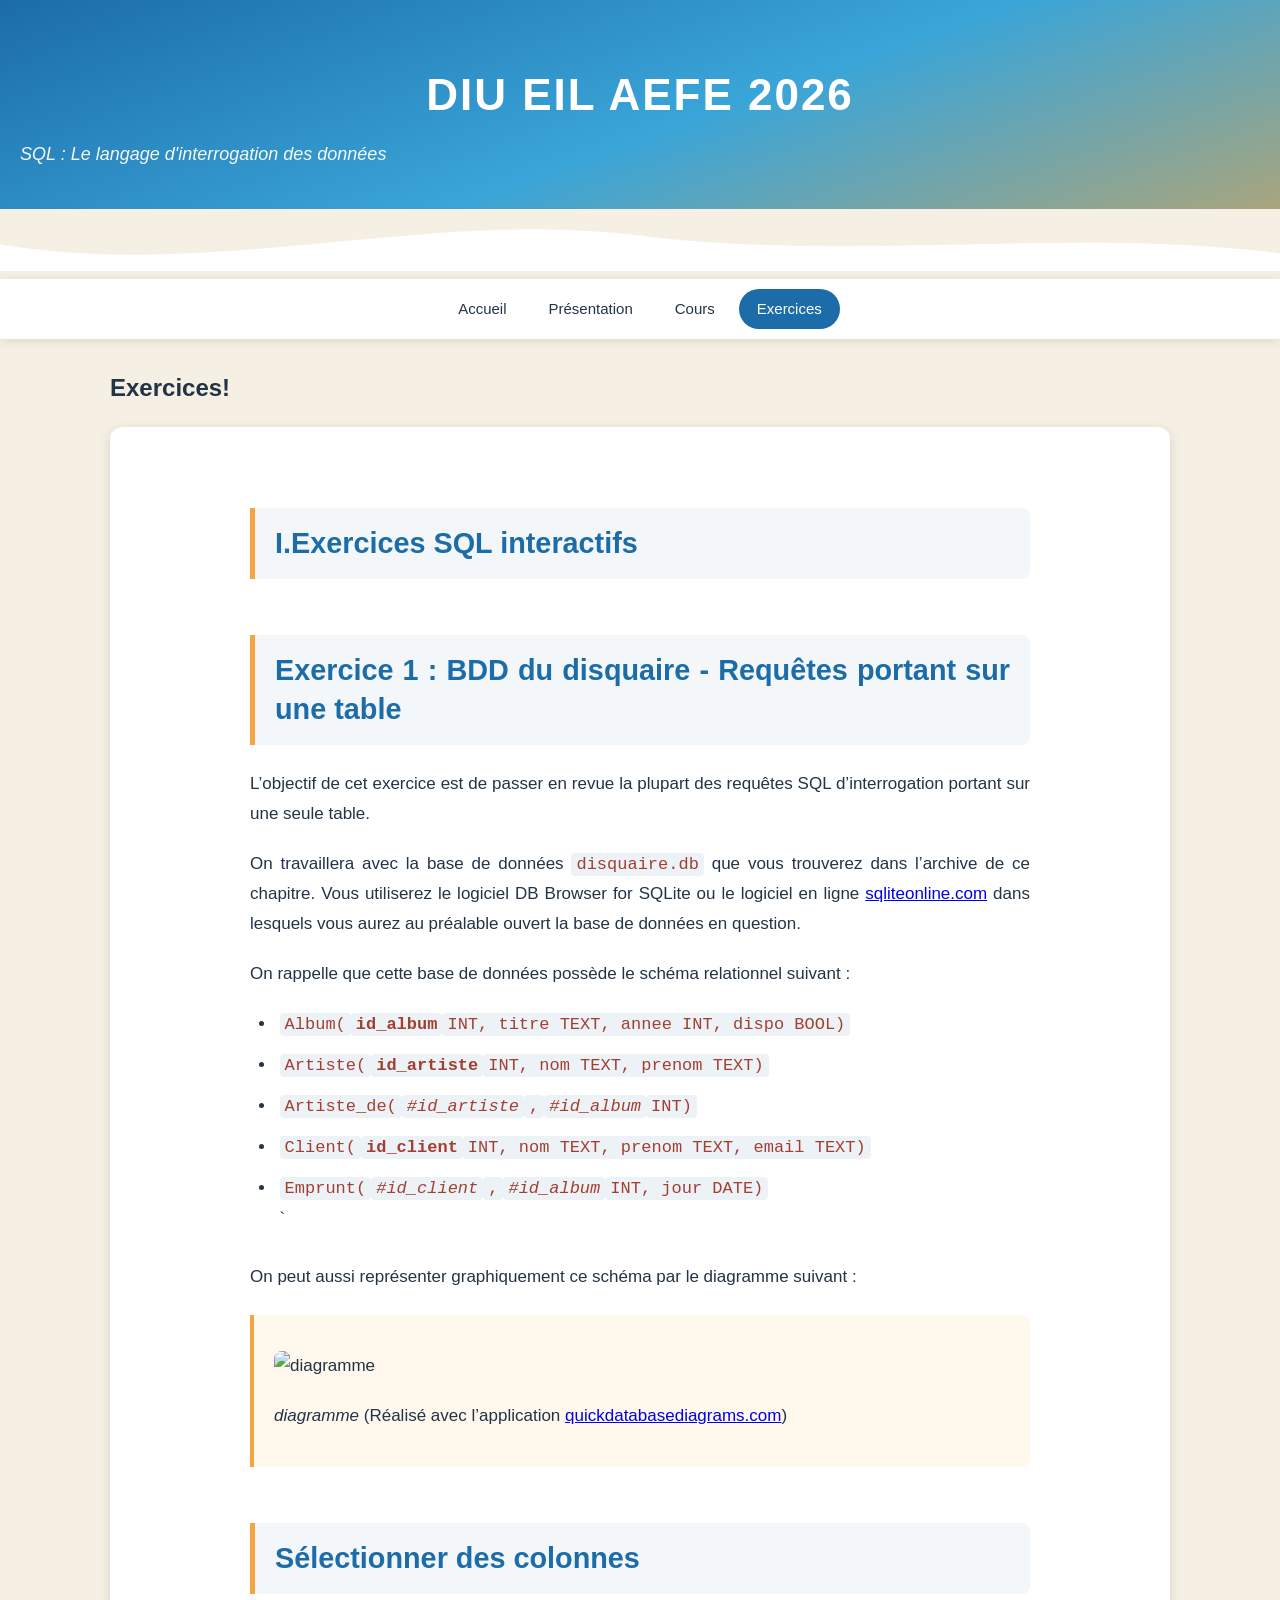
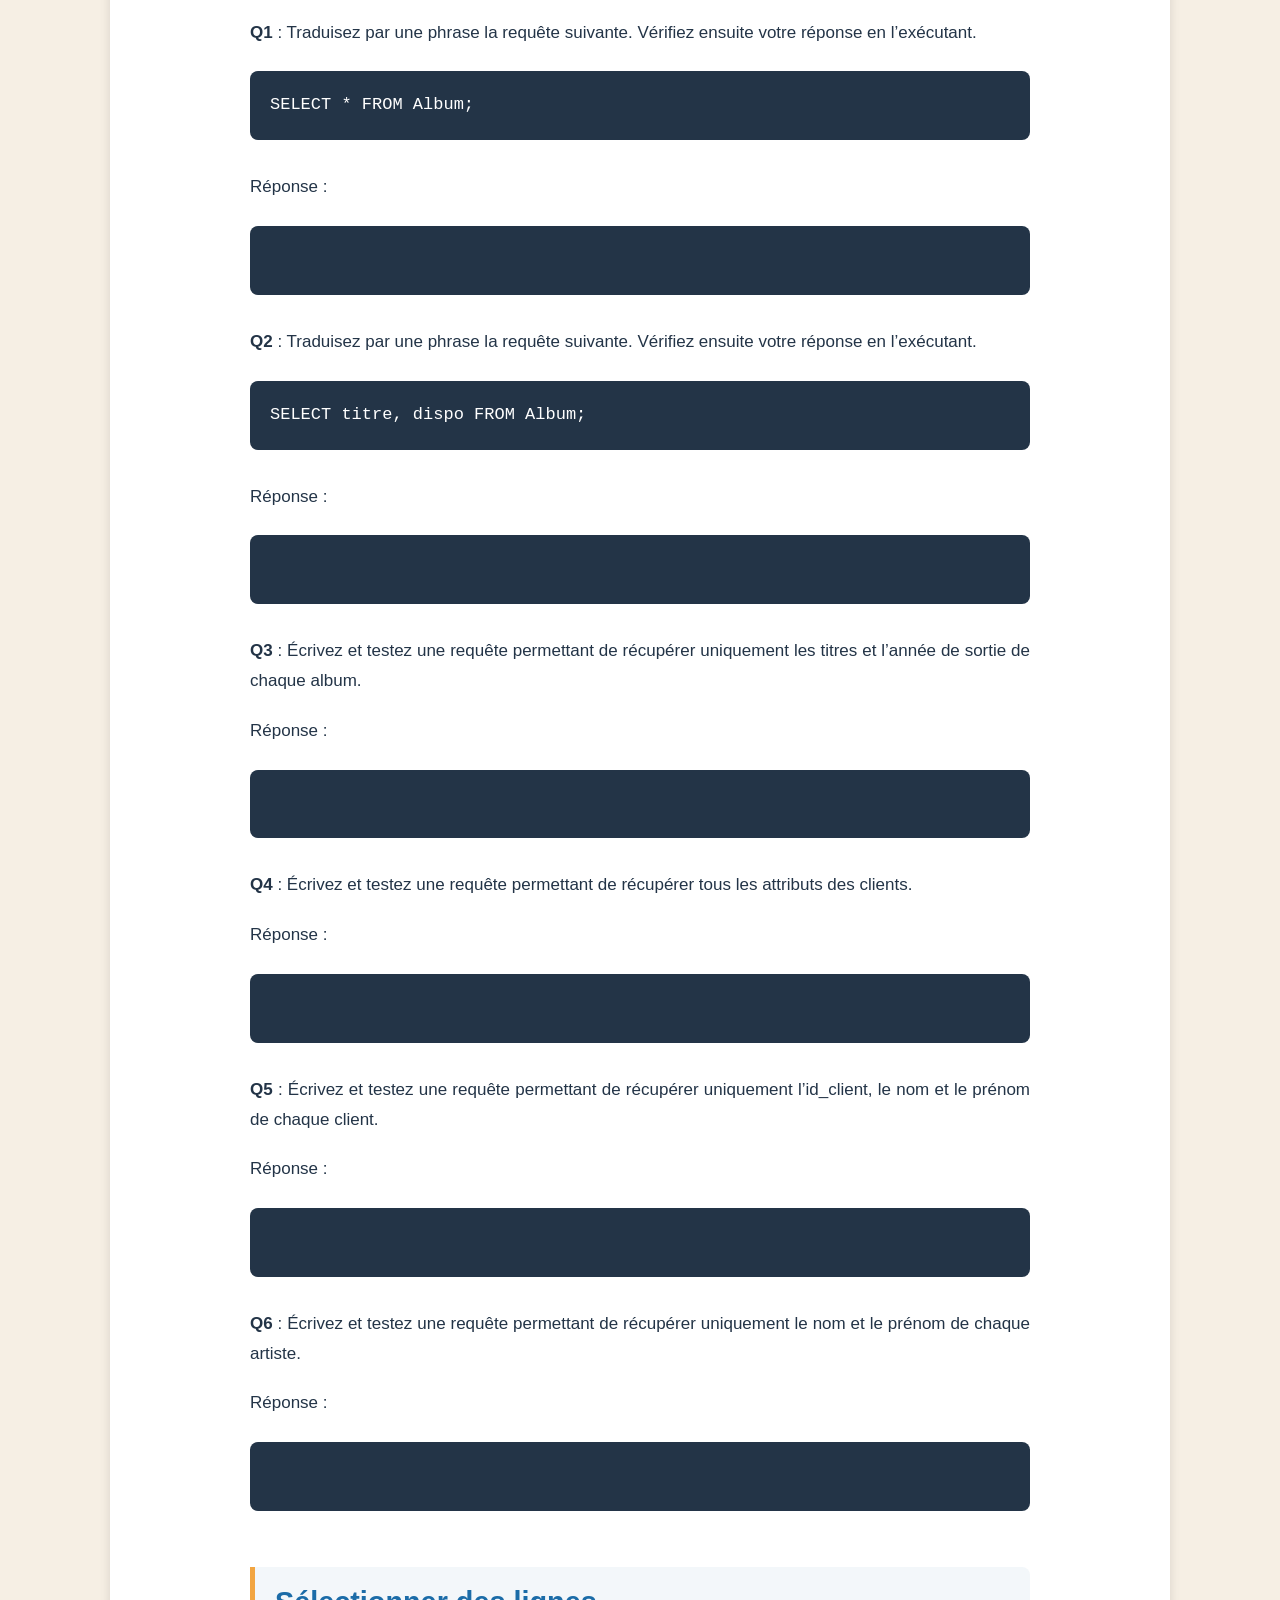
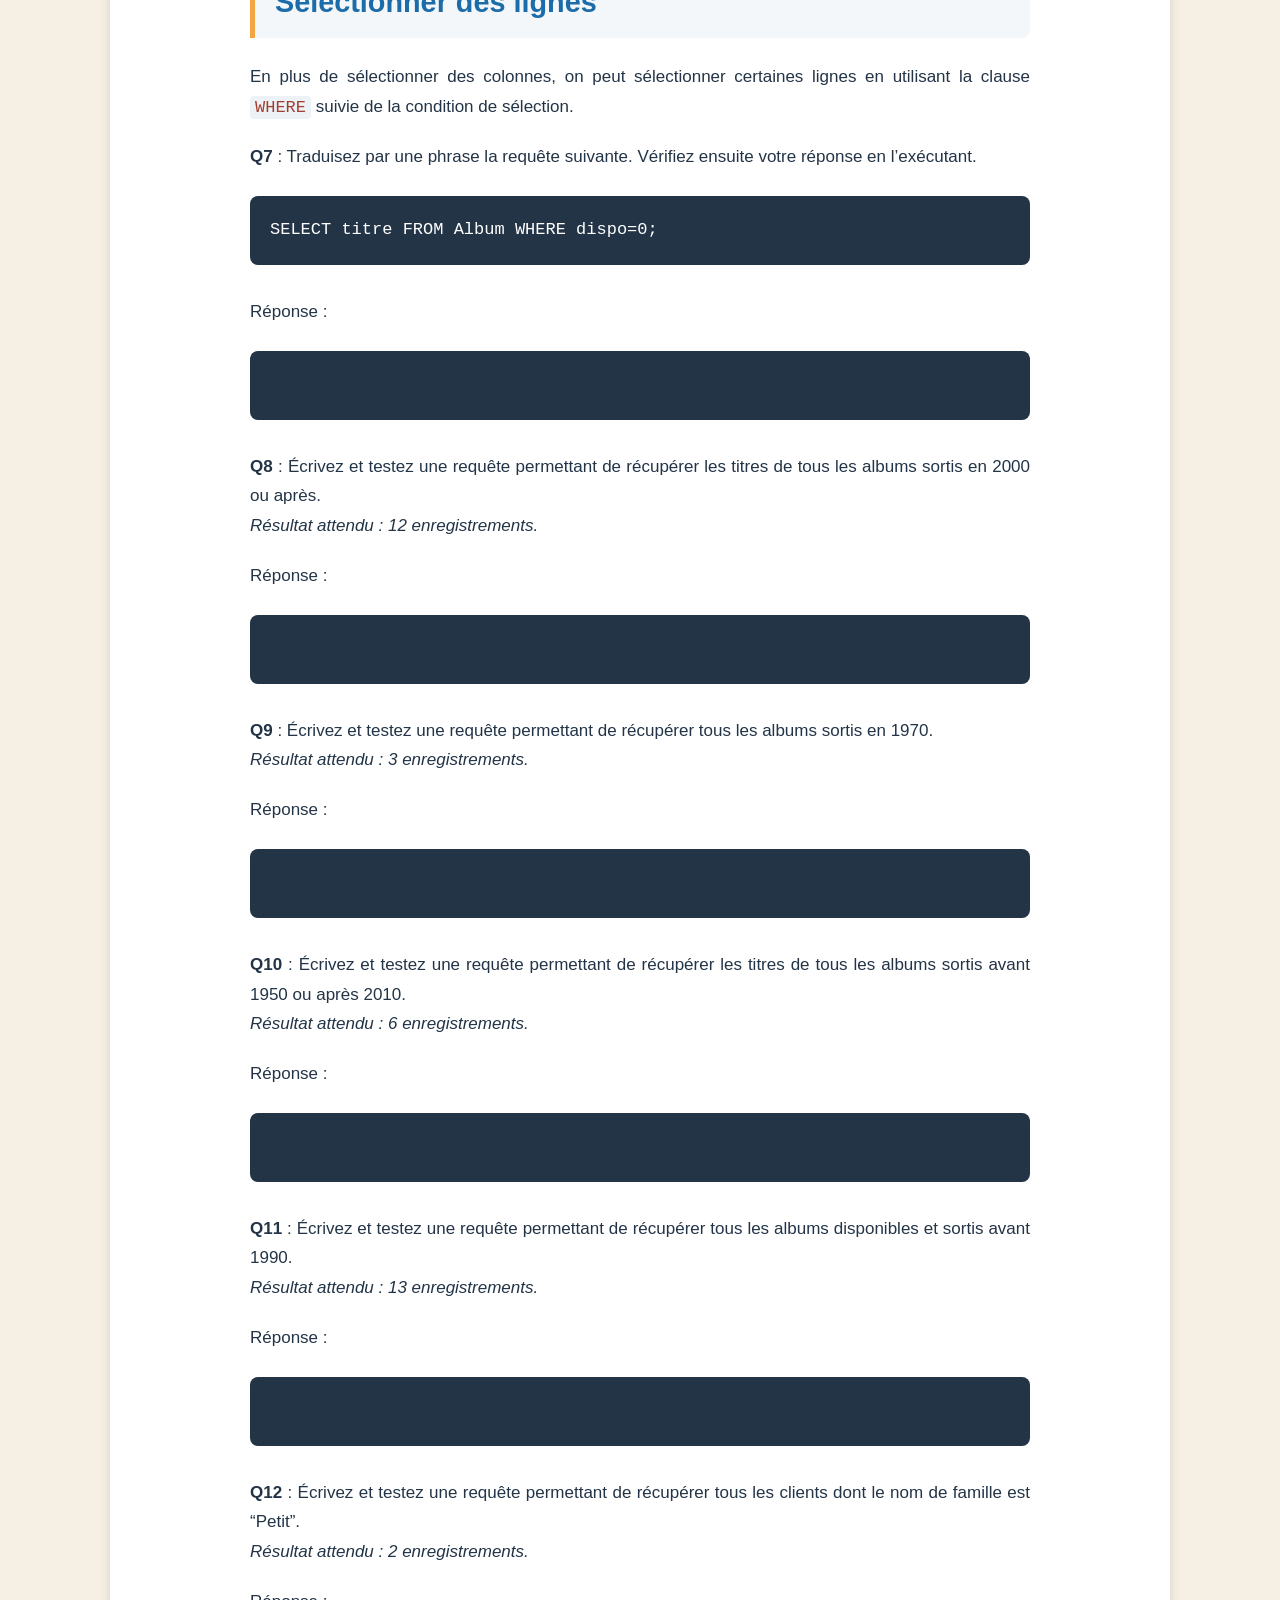
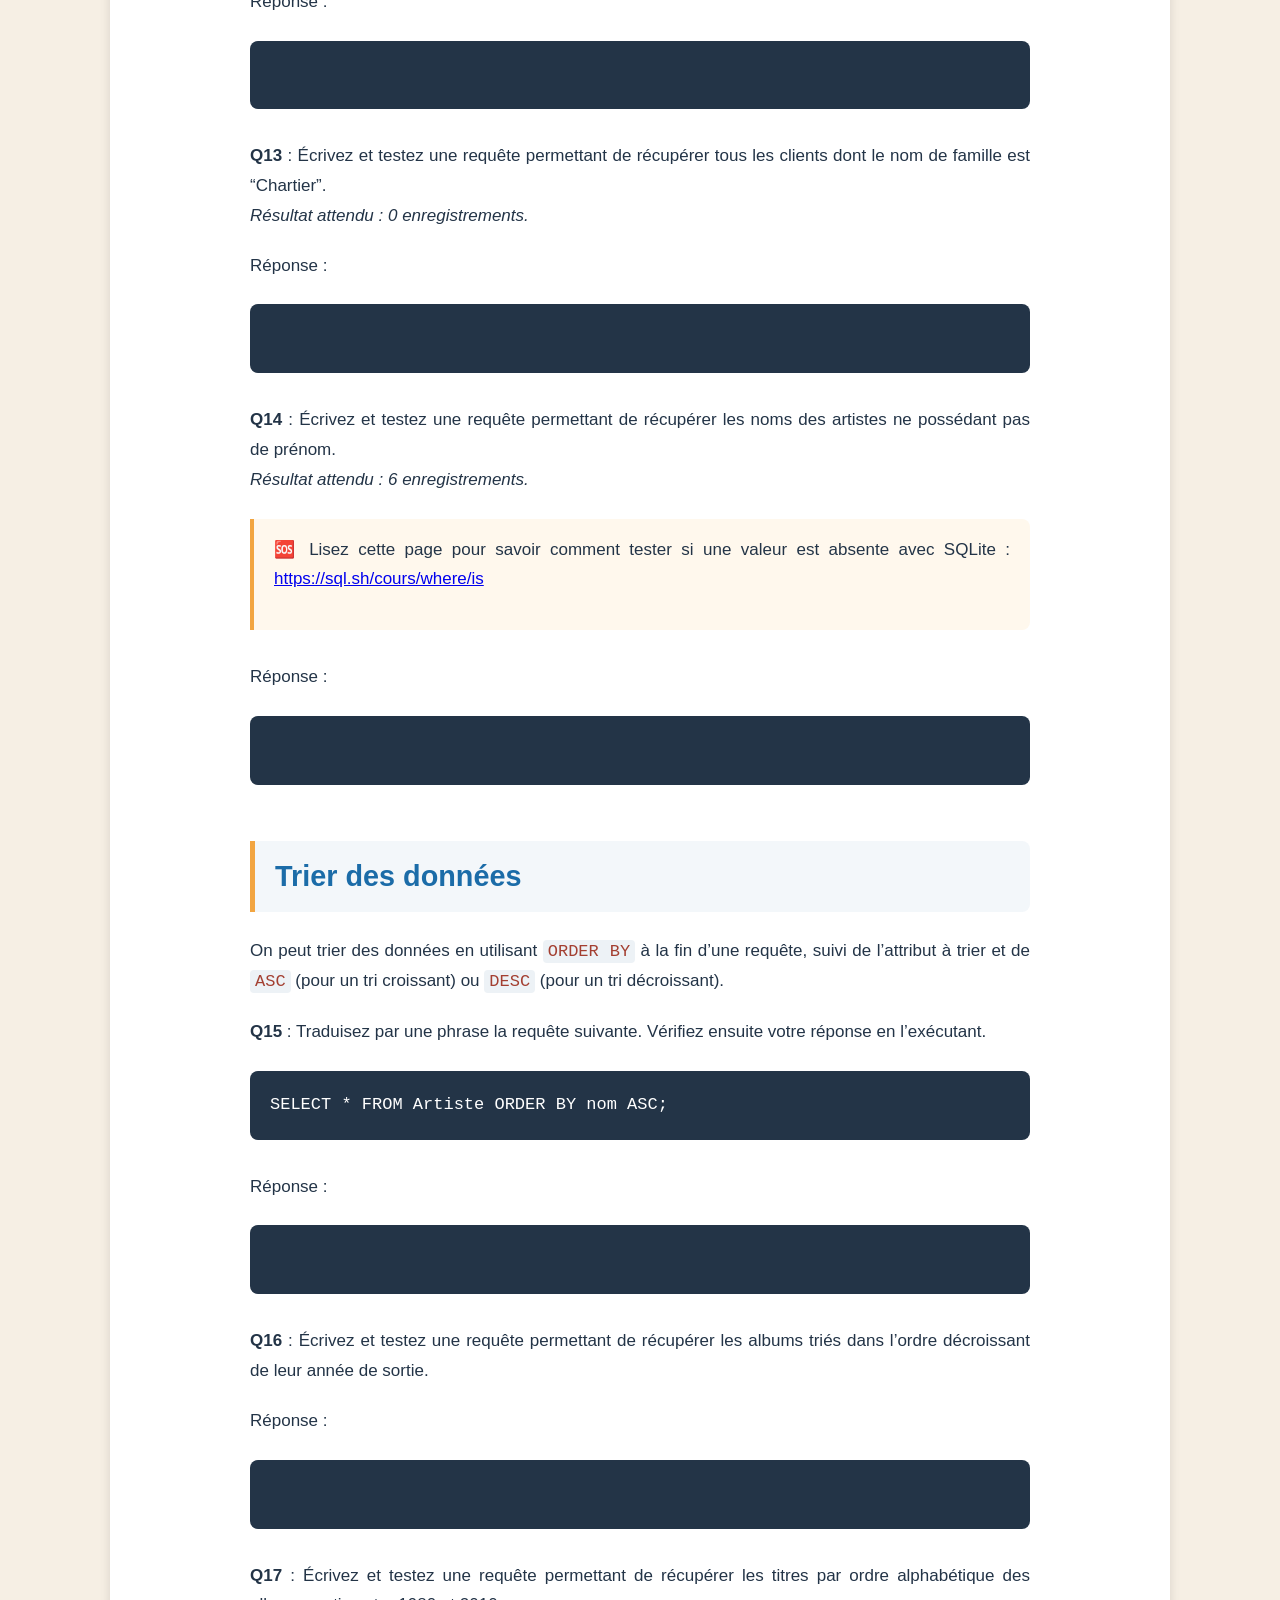
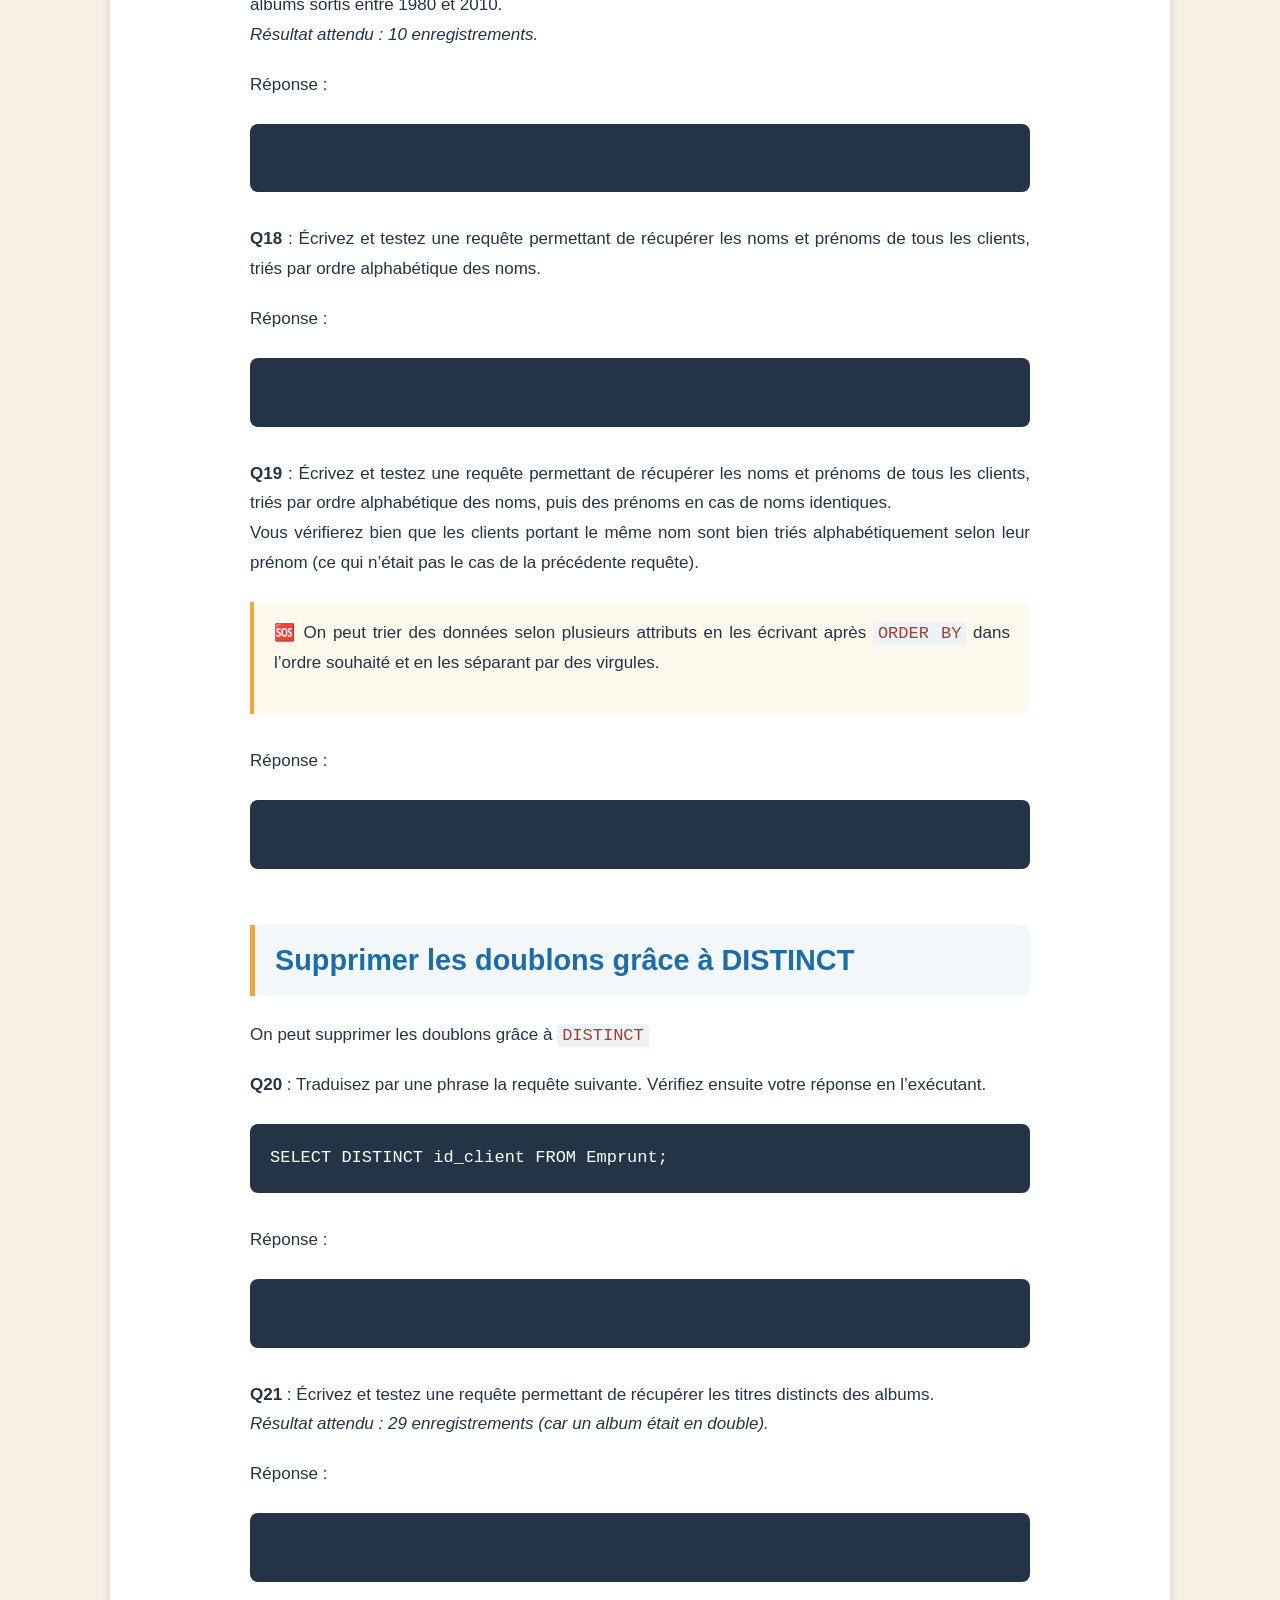
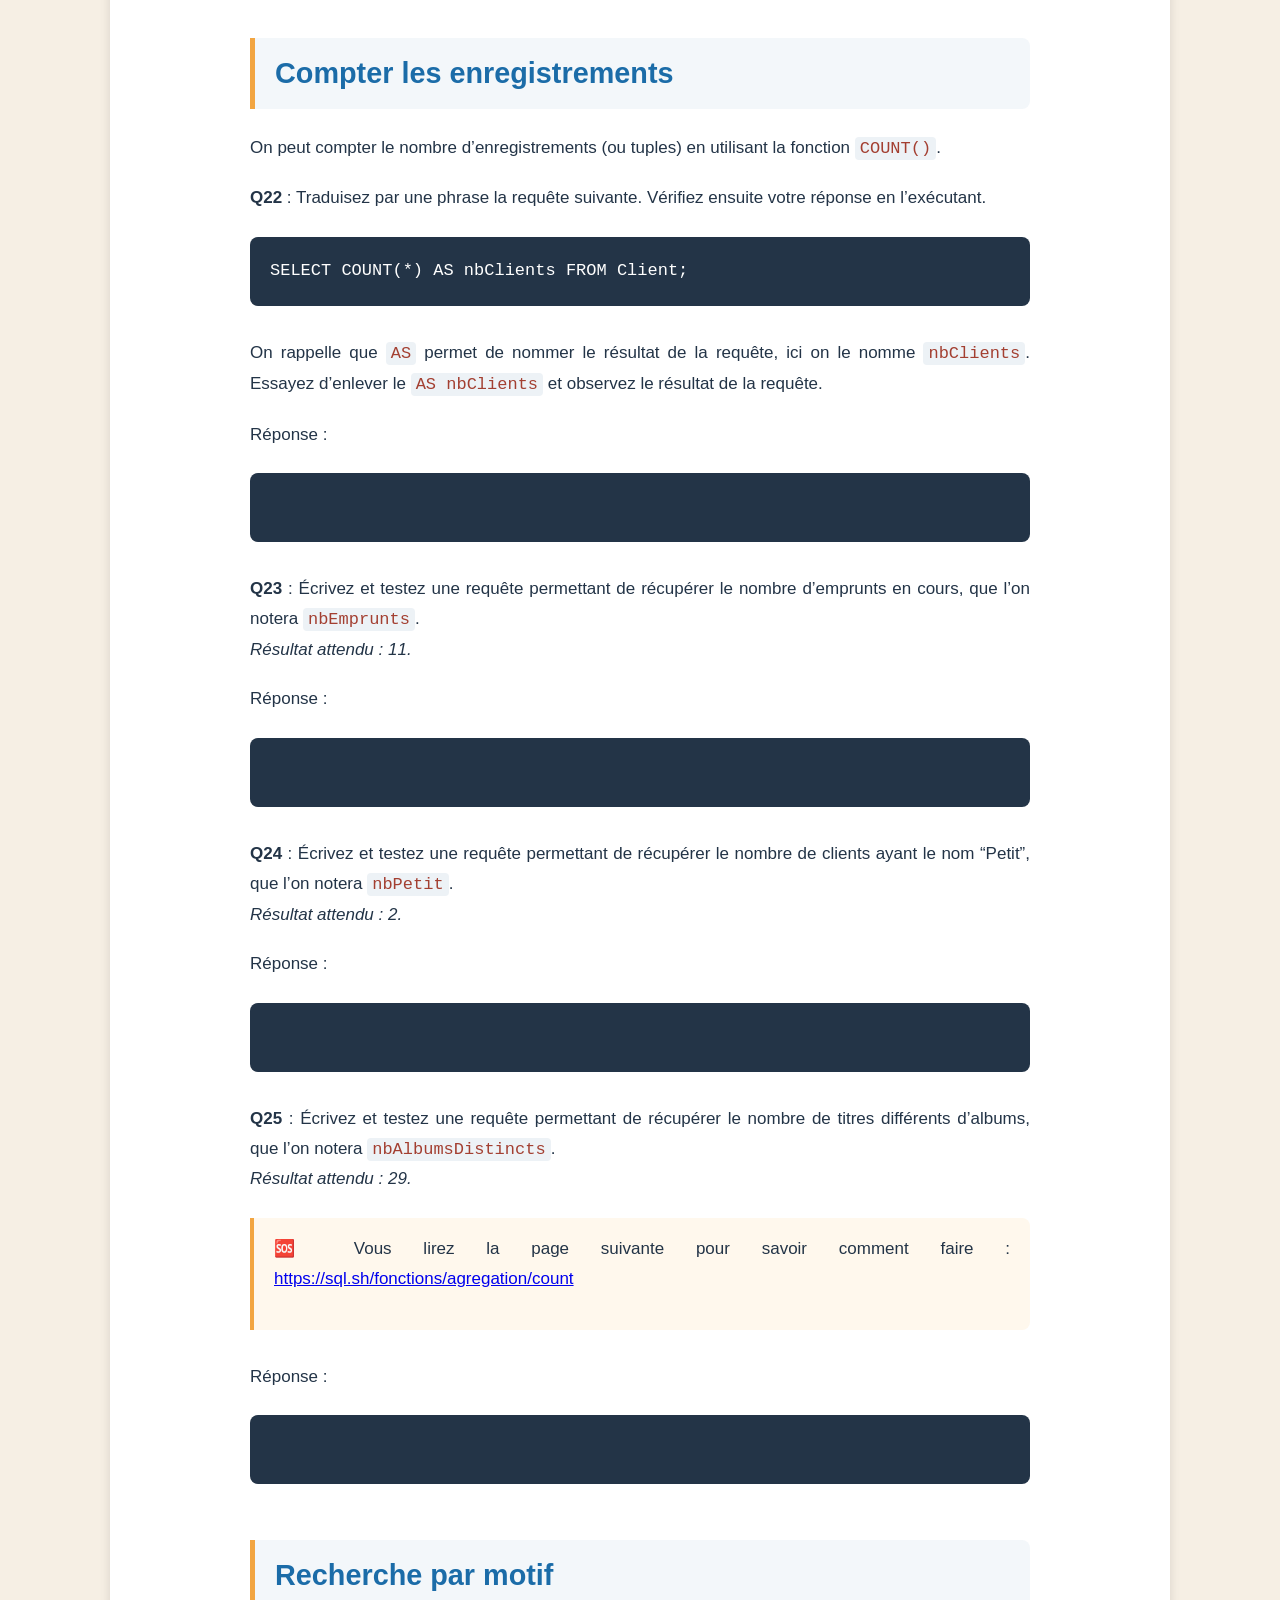
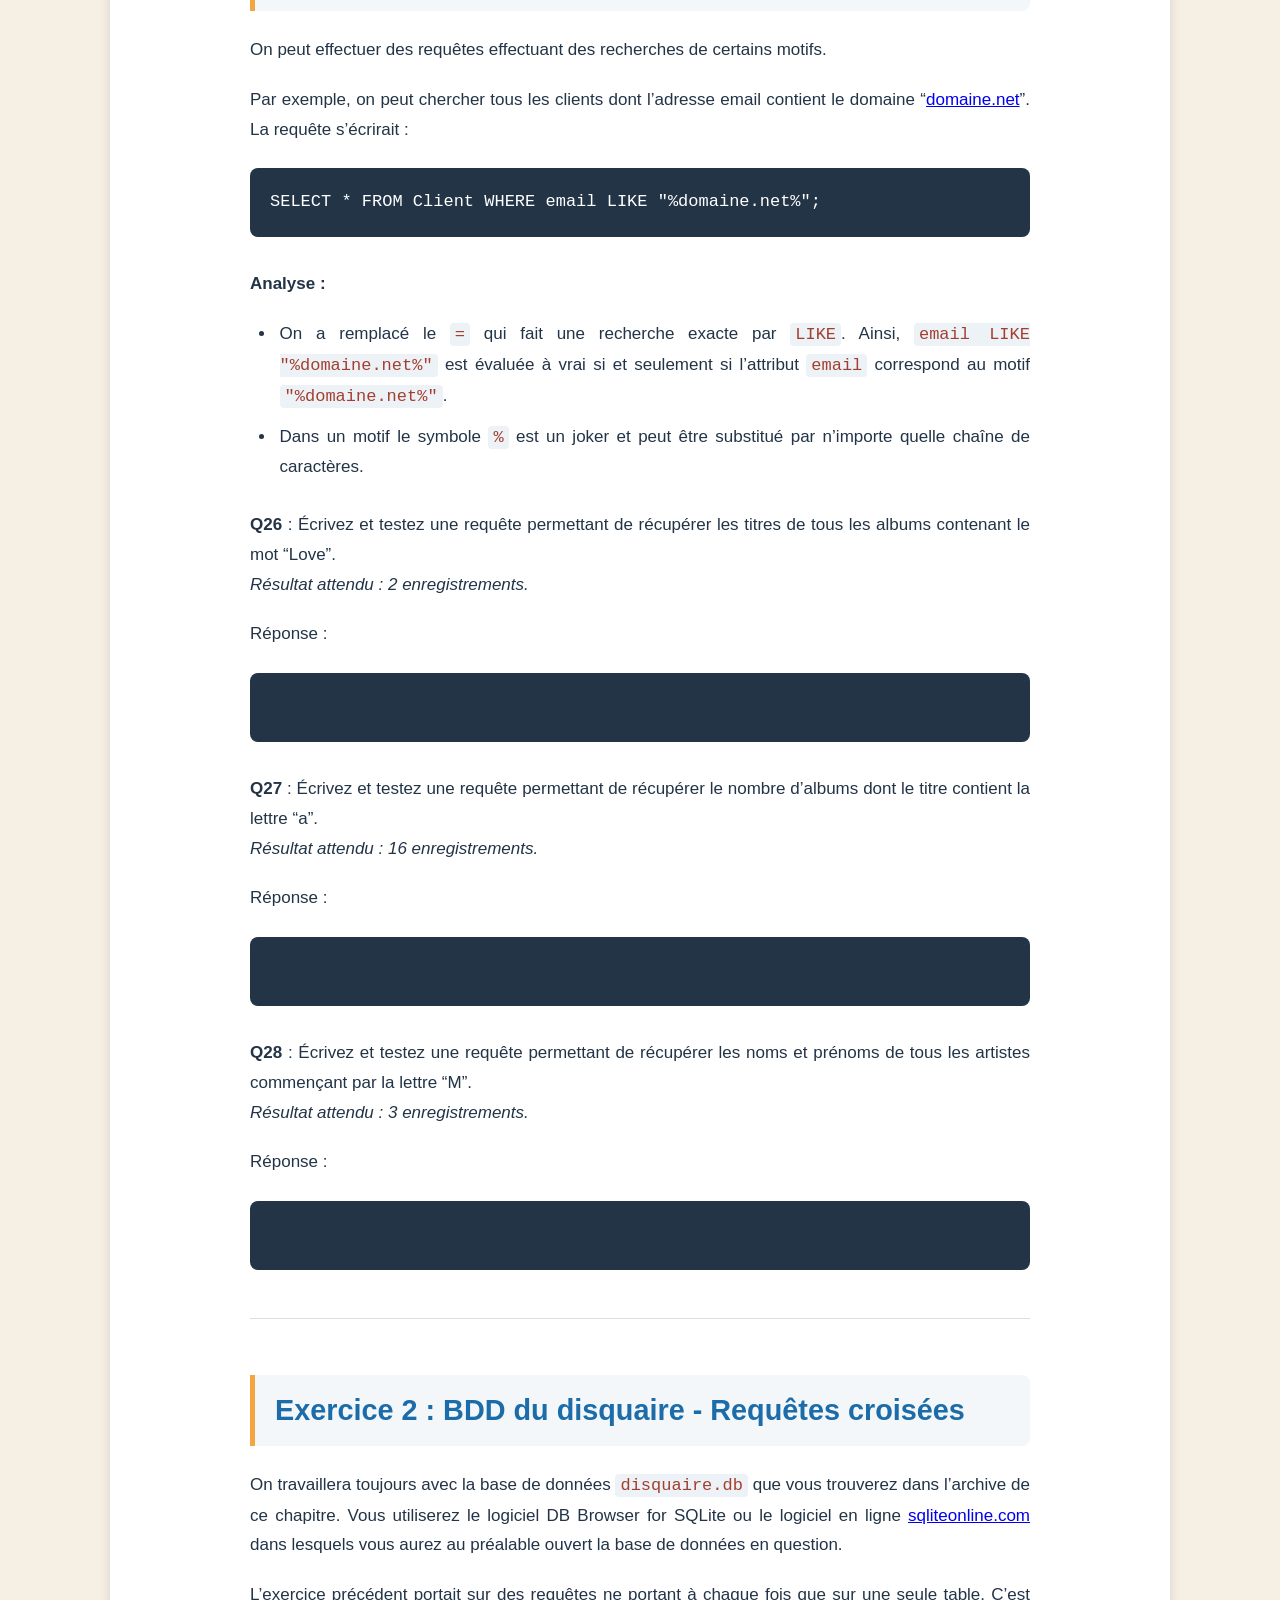
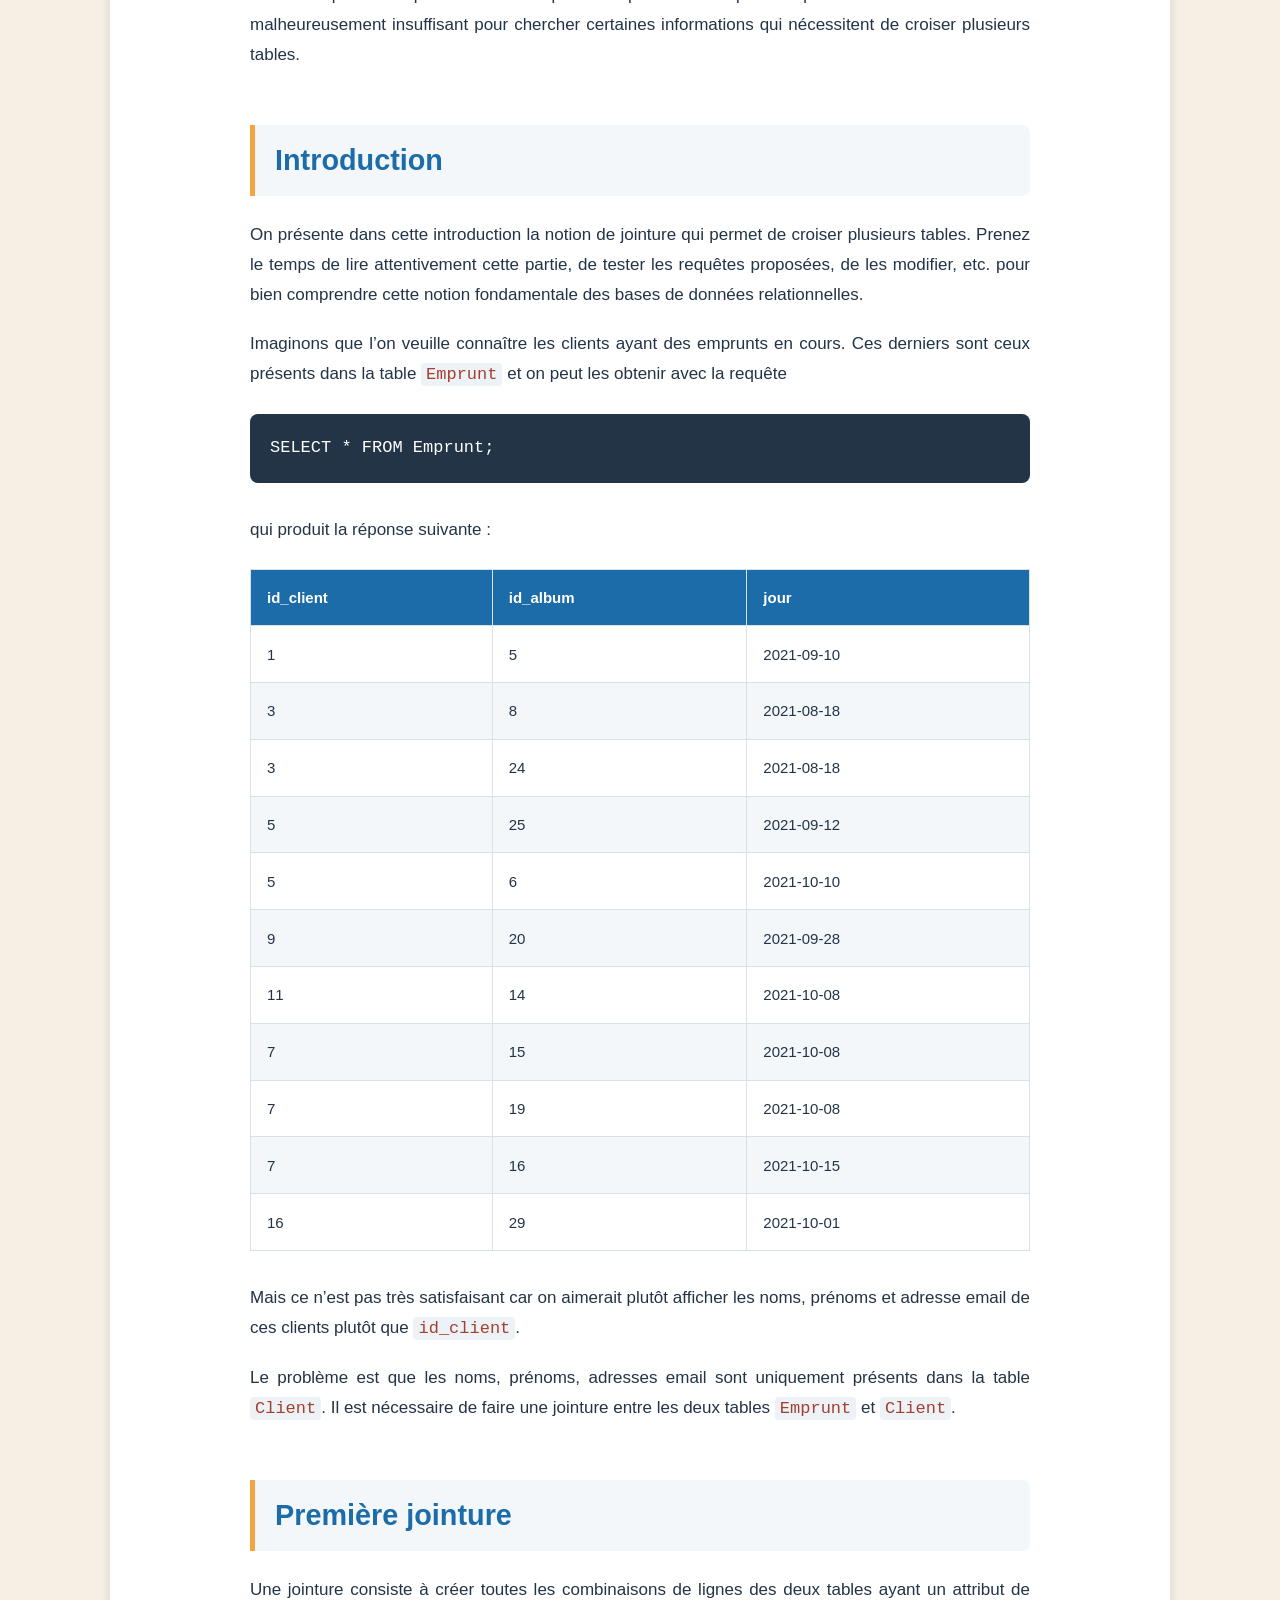
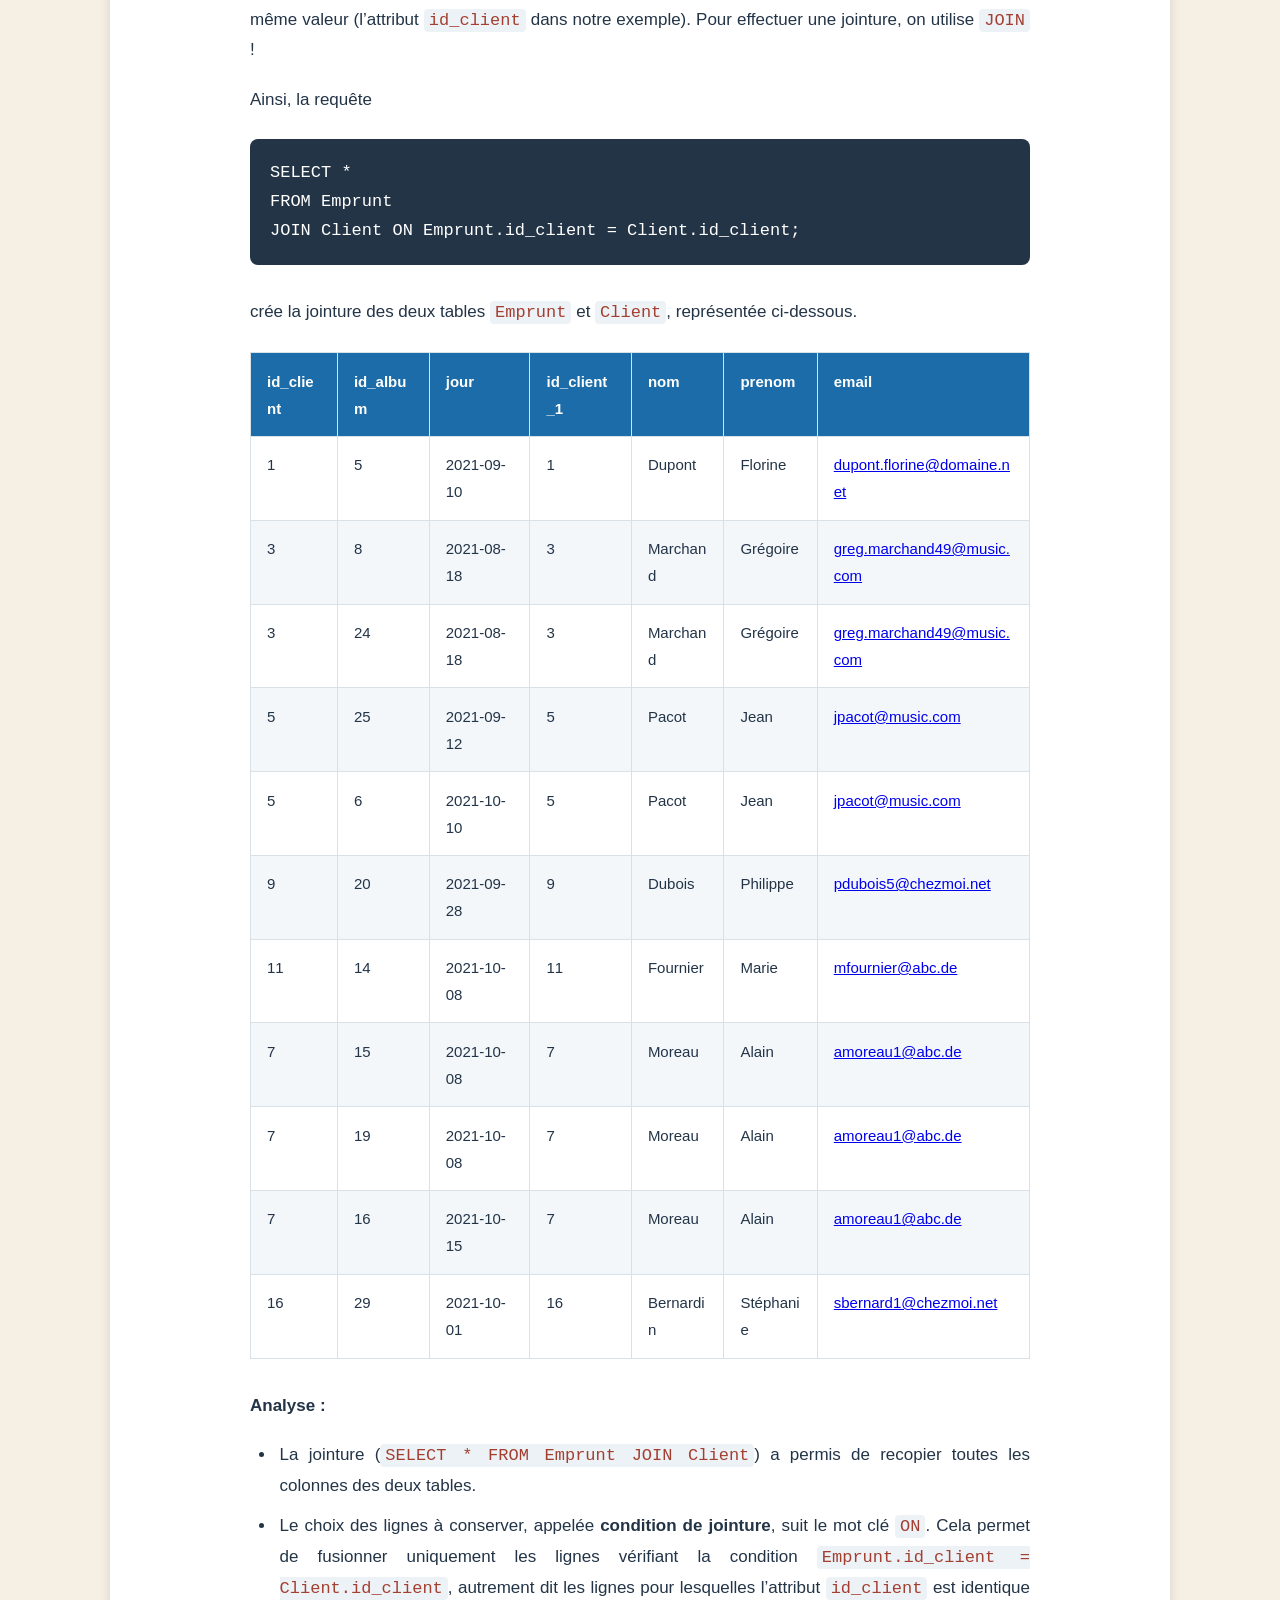
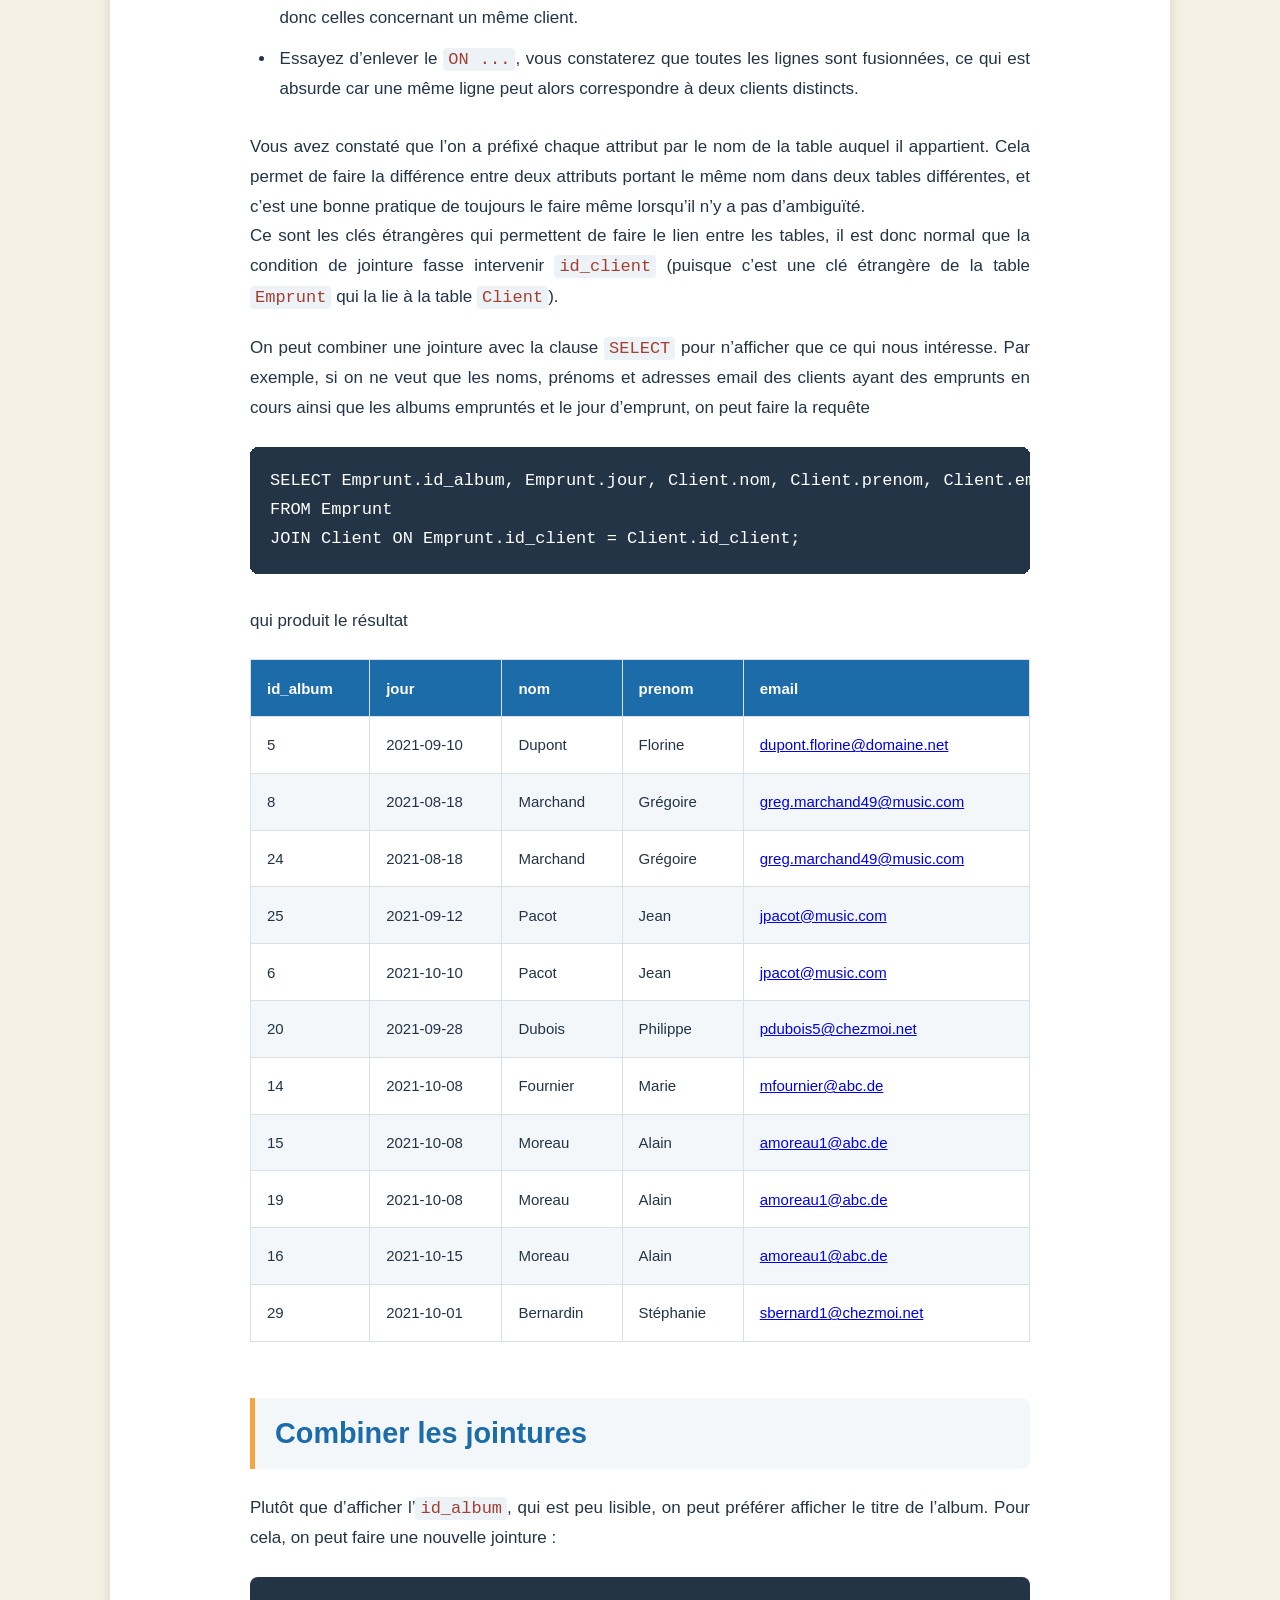
==== commit 4eb005d0: "Update header content in exercices_sql.html" ====
--- a/exercices_sql.html
+++ b/exercices_sql.html
@@ -258,10 +258,8 @@
 
 <!-- ================= EN-TÊTE ================= -->
 <header class="hero">
-  <h1> Le langage SQL </h1>
-  <p class="sous-titre">Niveau : Terminale, spécialité Numérique et Sciences Informatiques (NSI)
- </p>
- <p class="sous-titre">Thème : Bases de données </p>
+  <h1> DIU EIL AEFE 2026 </h1>
+  <p class="sous-titre">SQL : Le langage d'interrogation des données </p>
 </header>
 
 <!-- Vague décorative -->
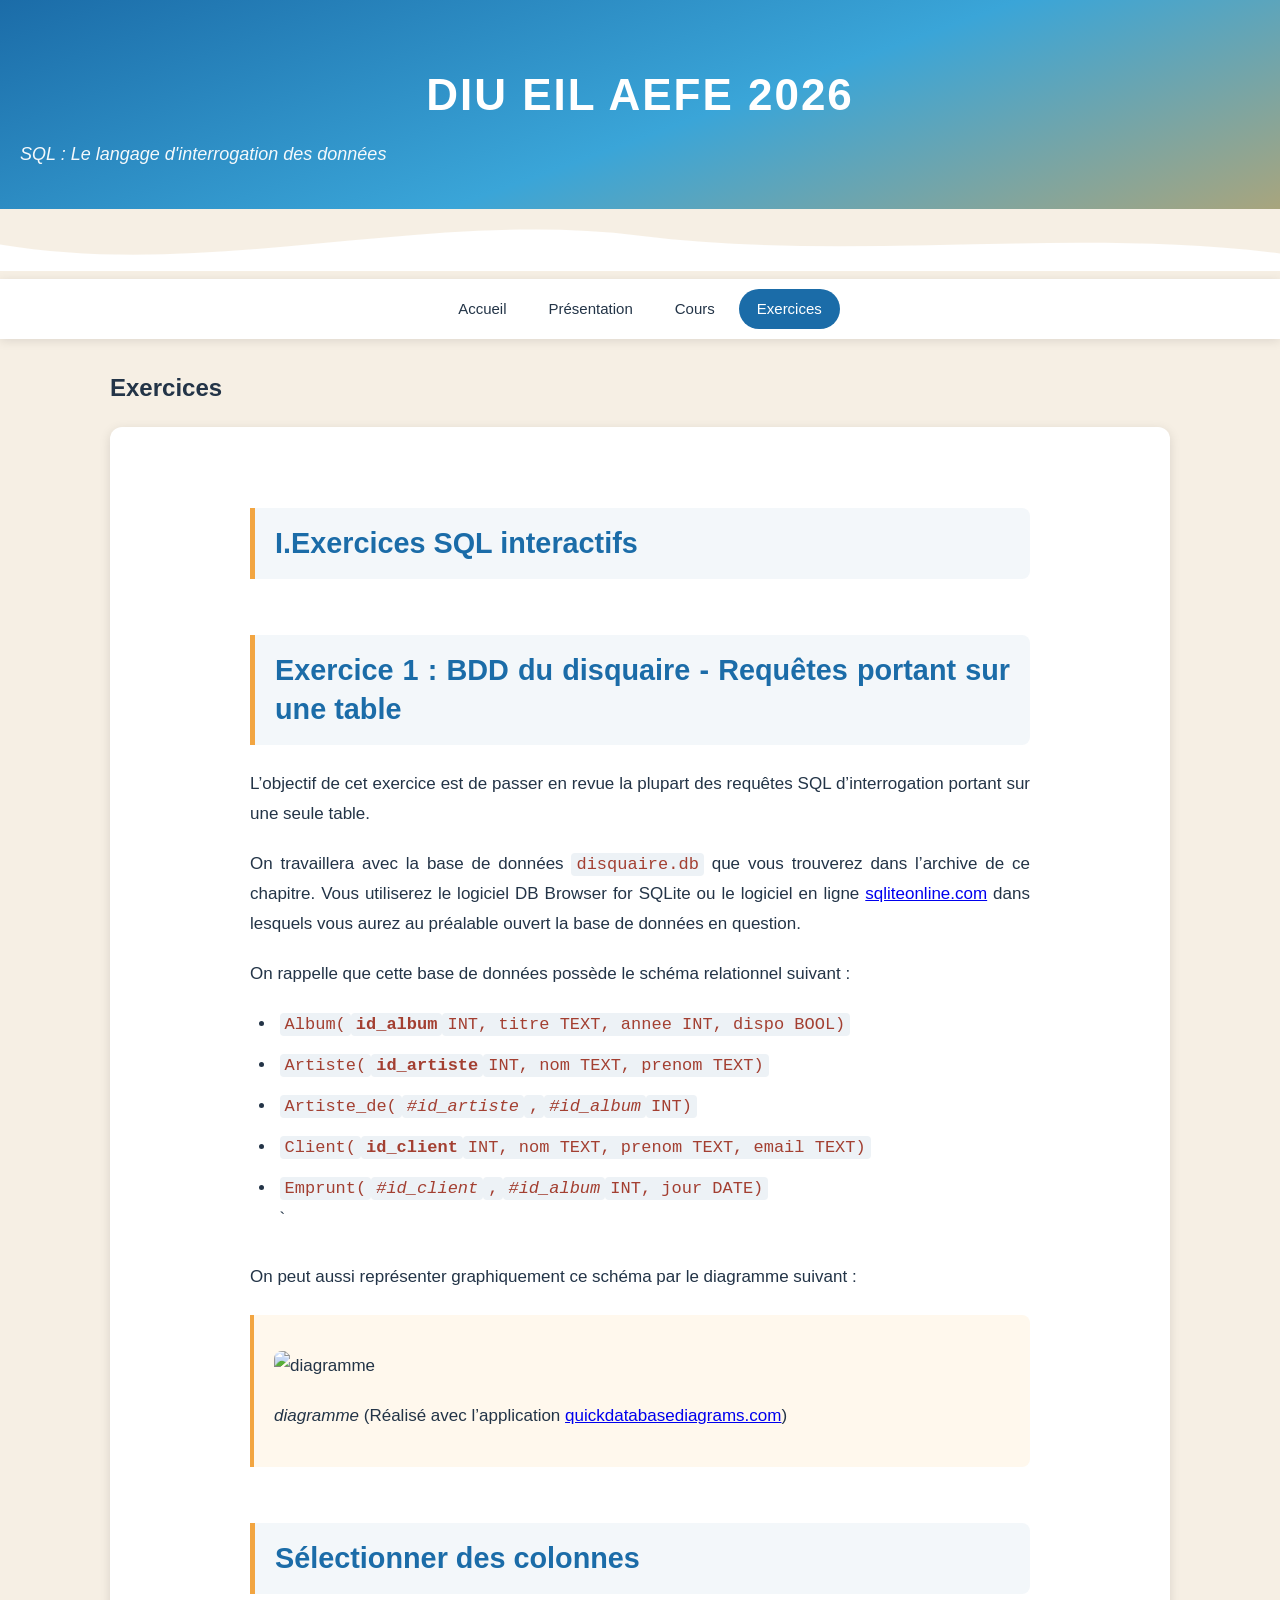
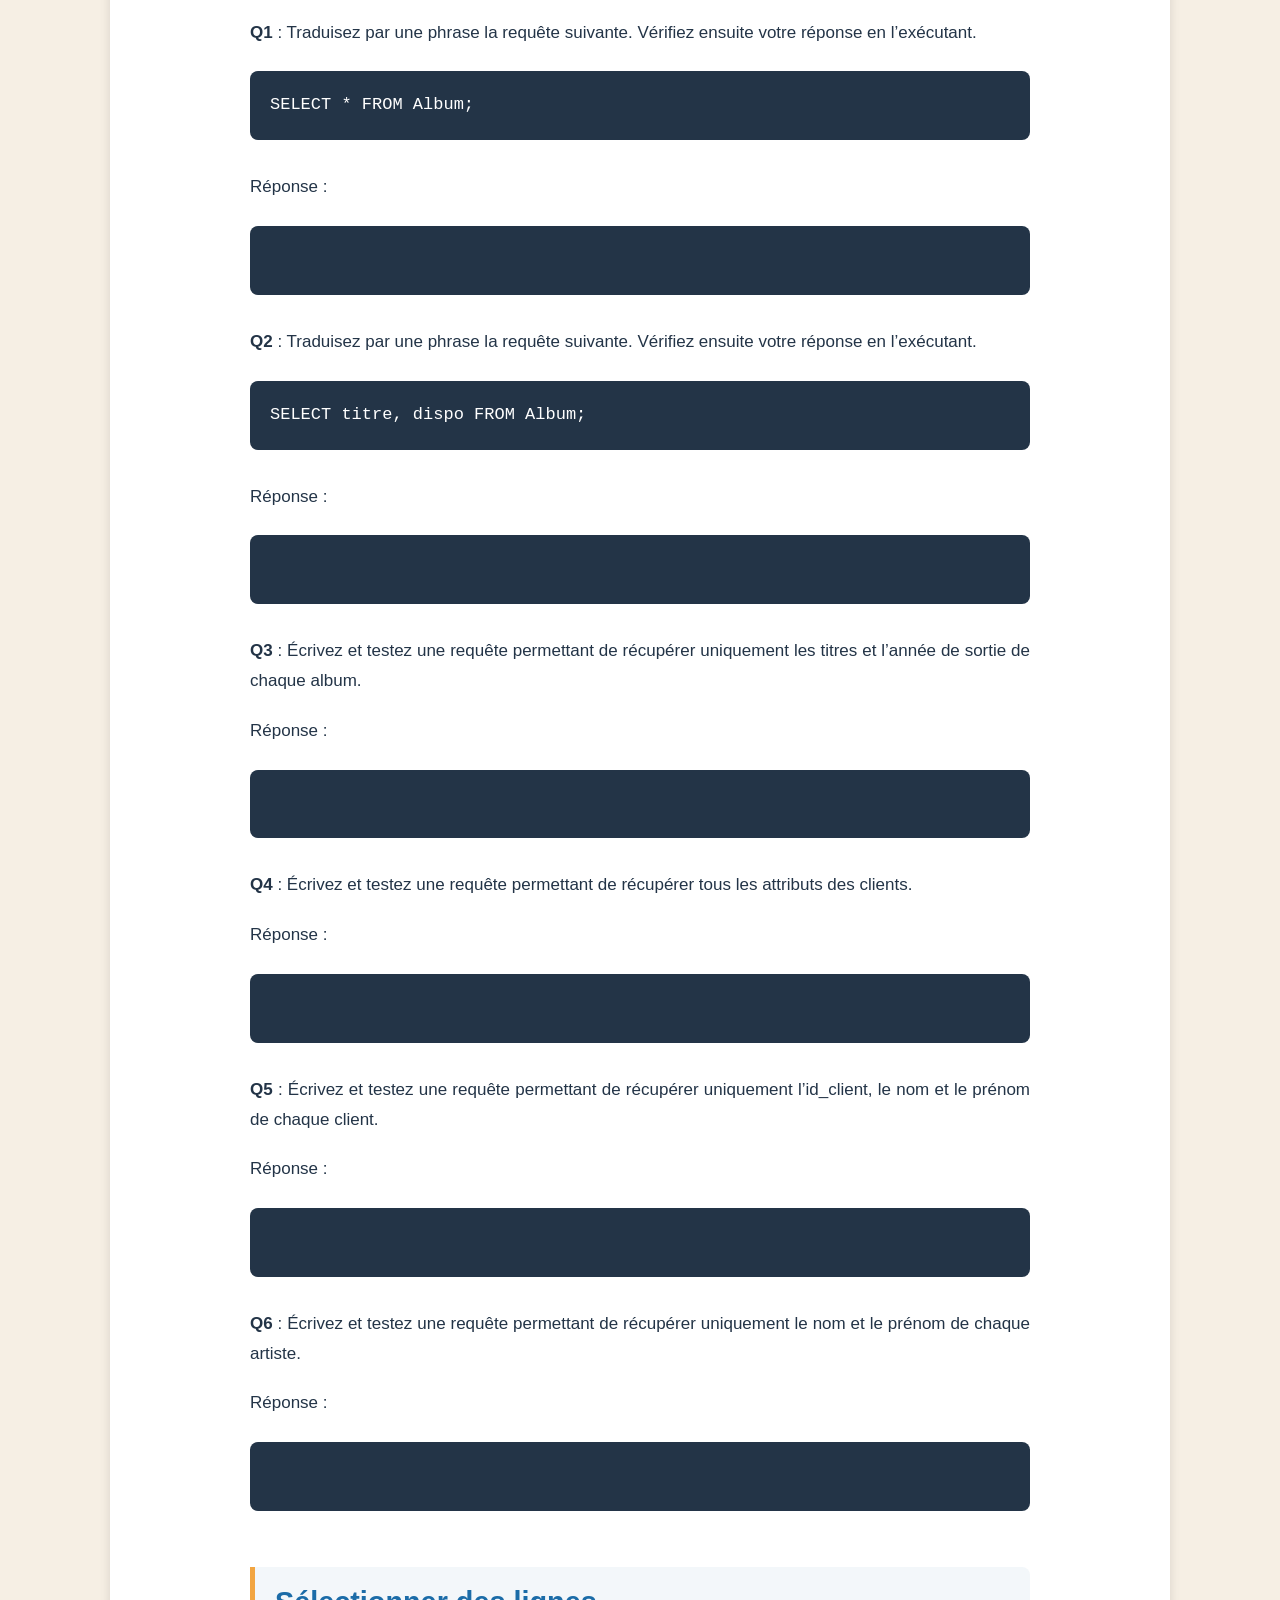
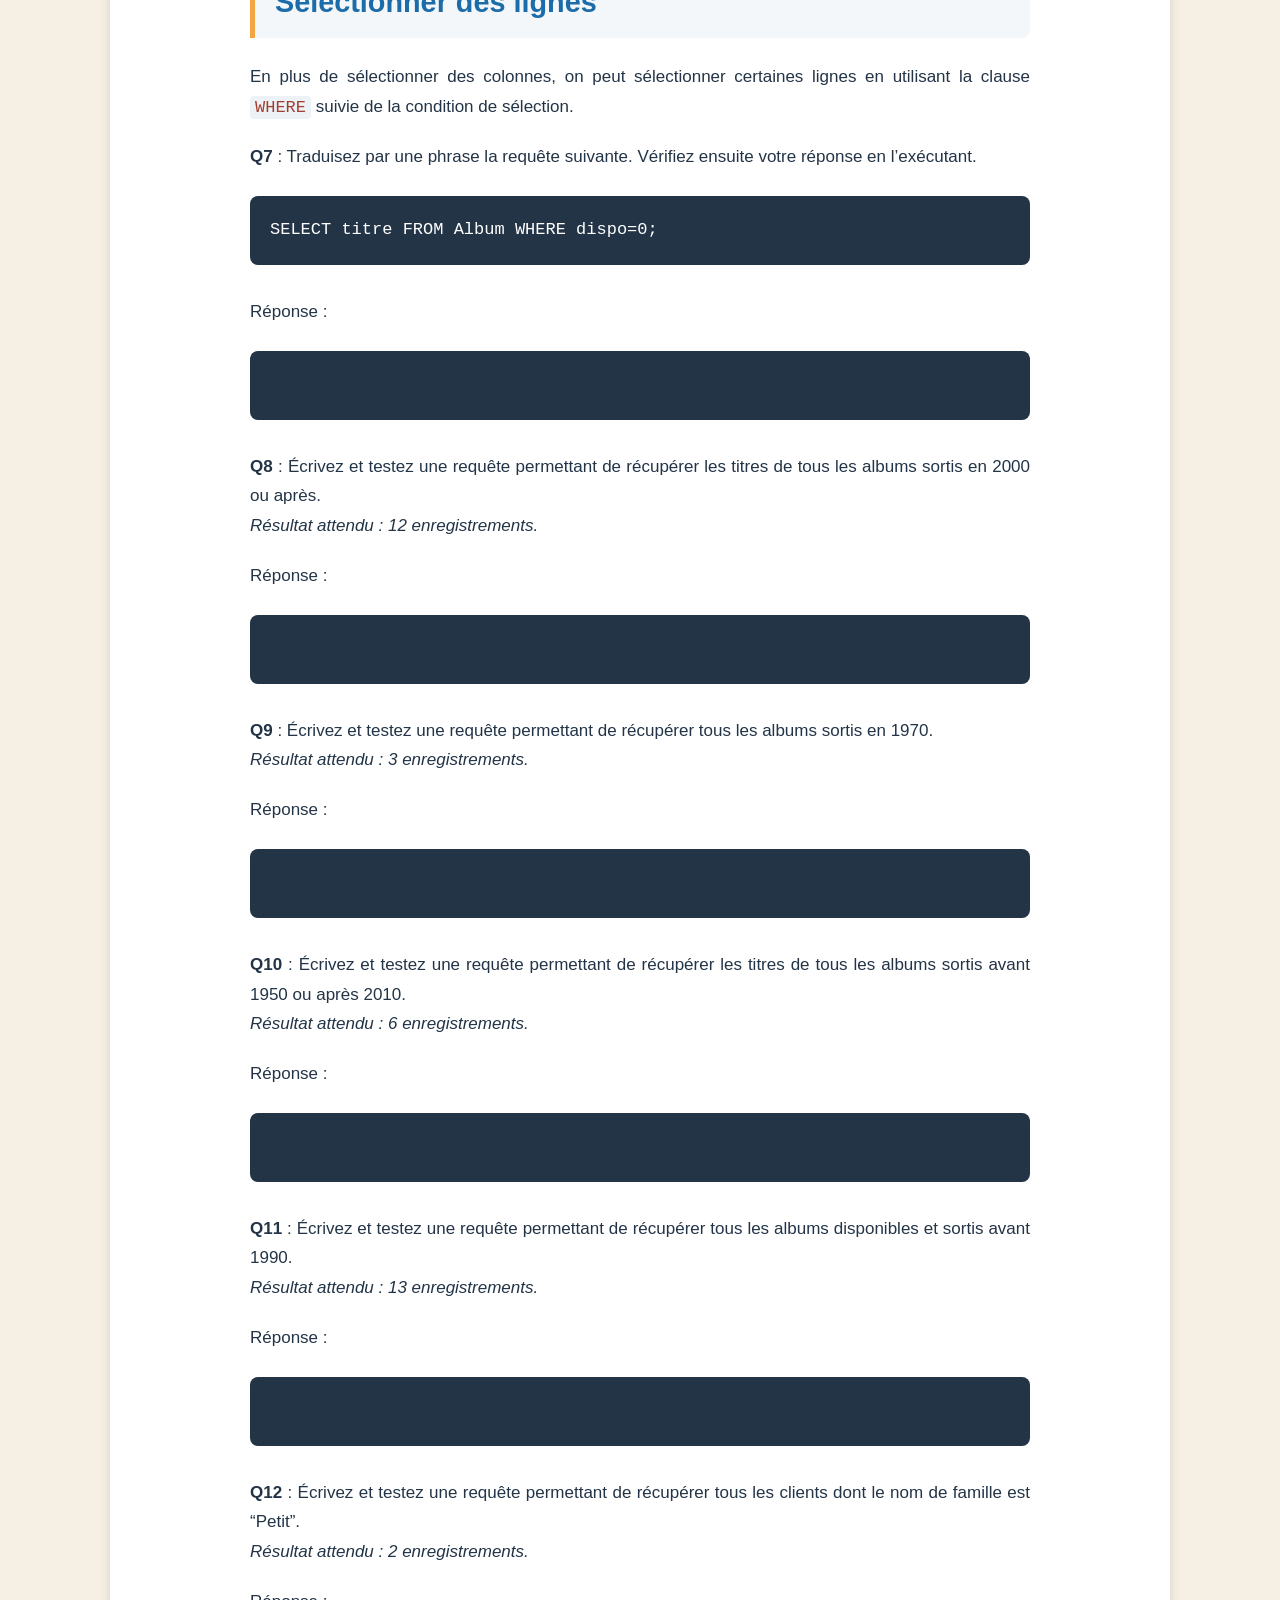
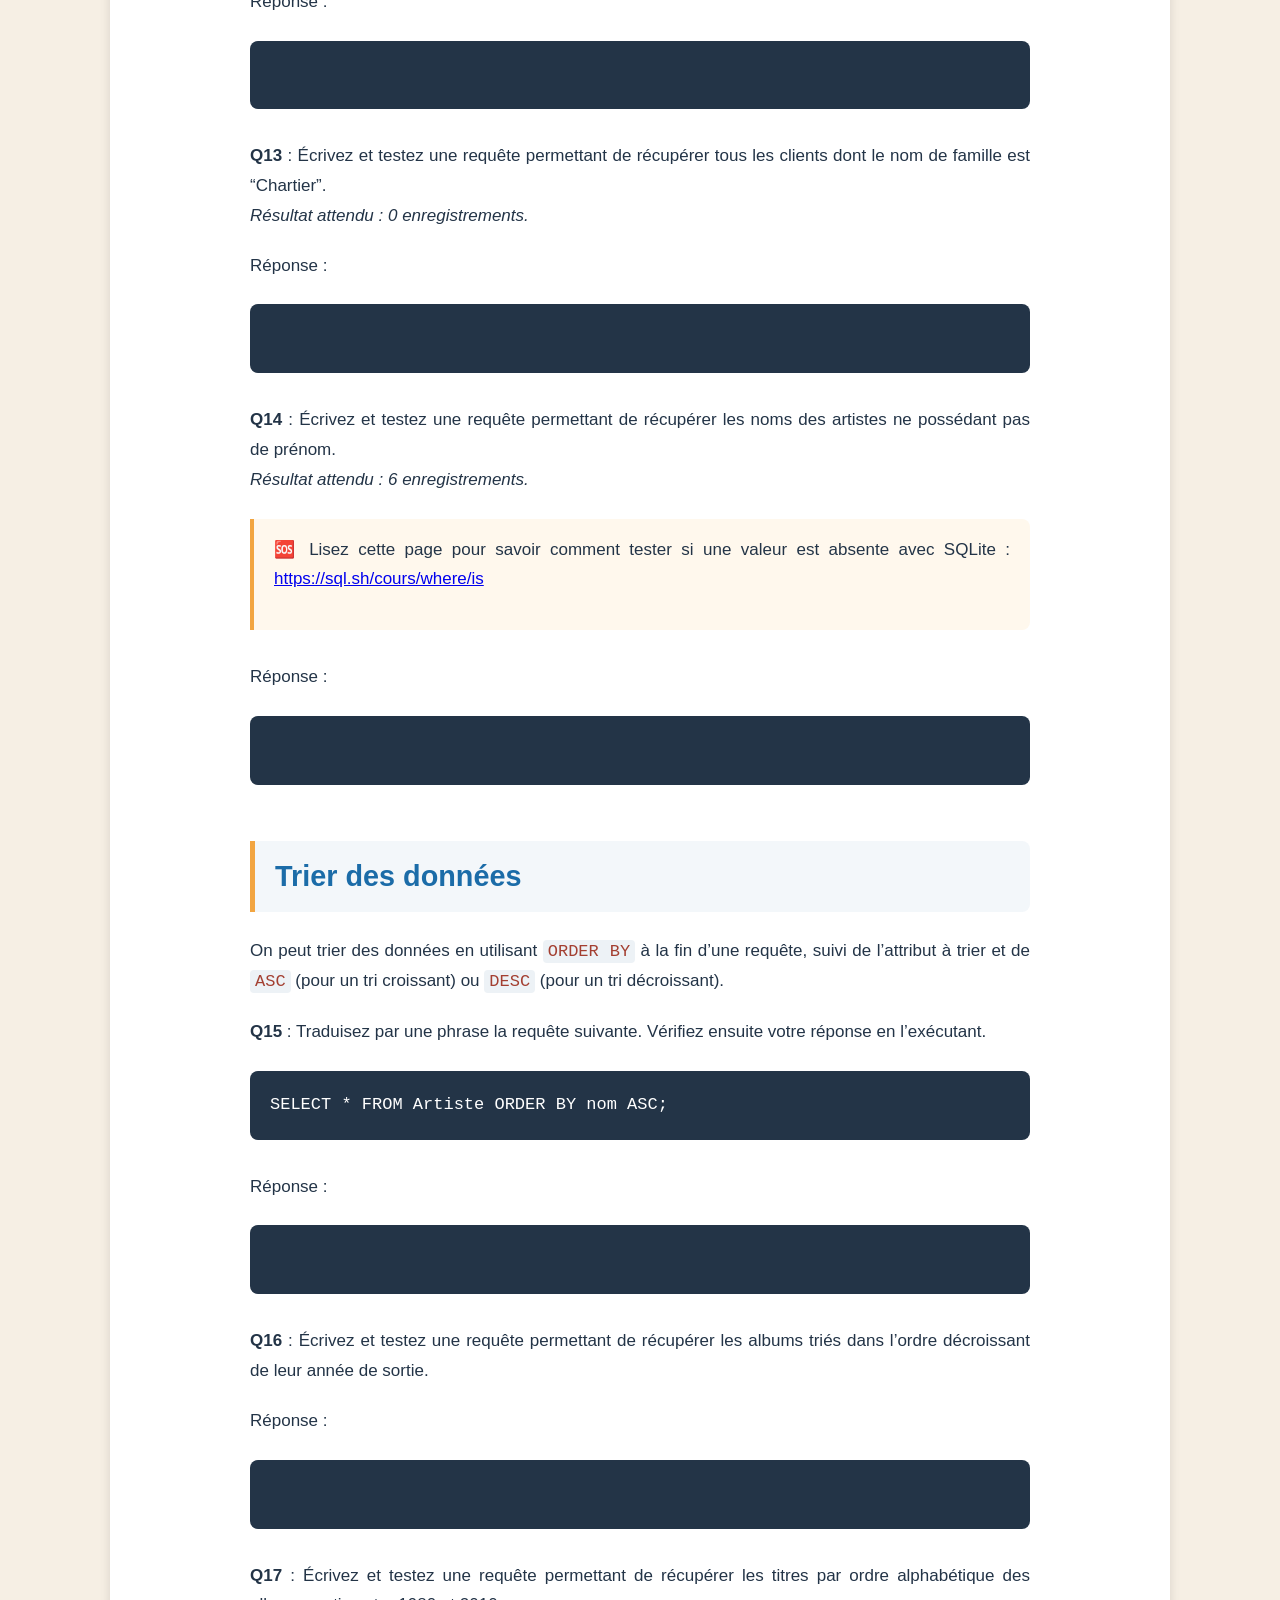
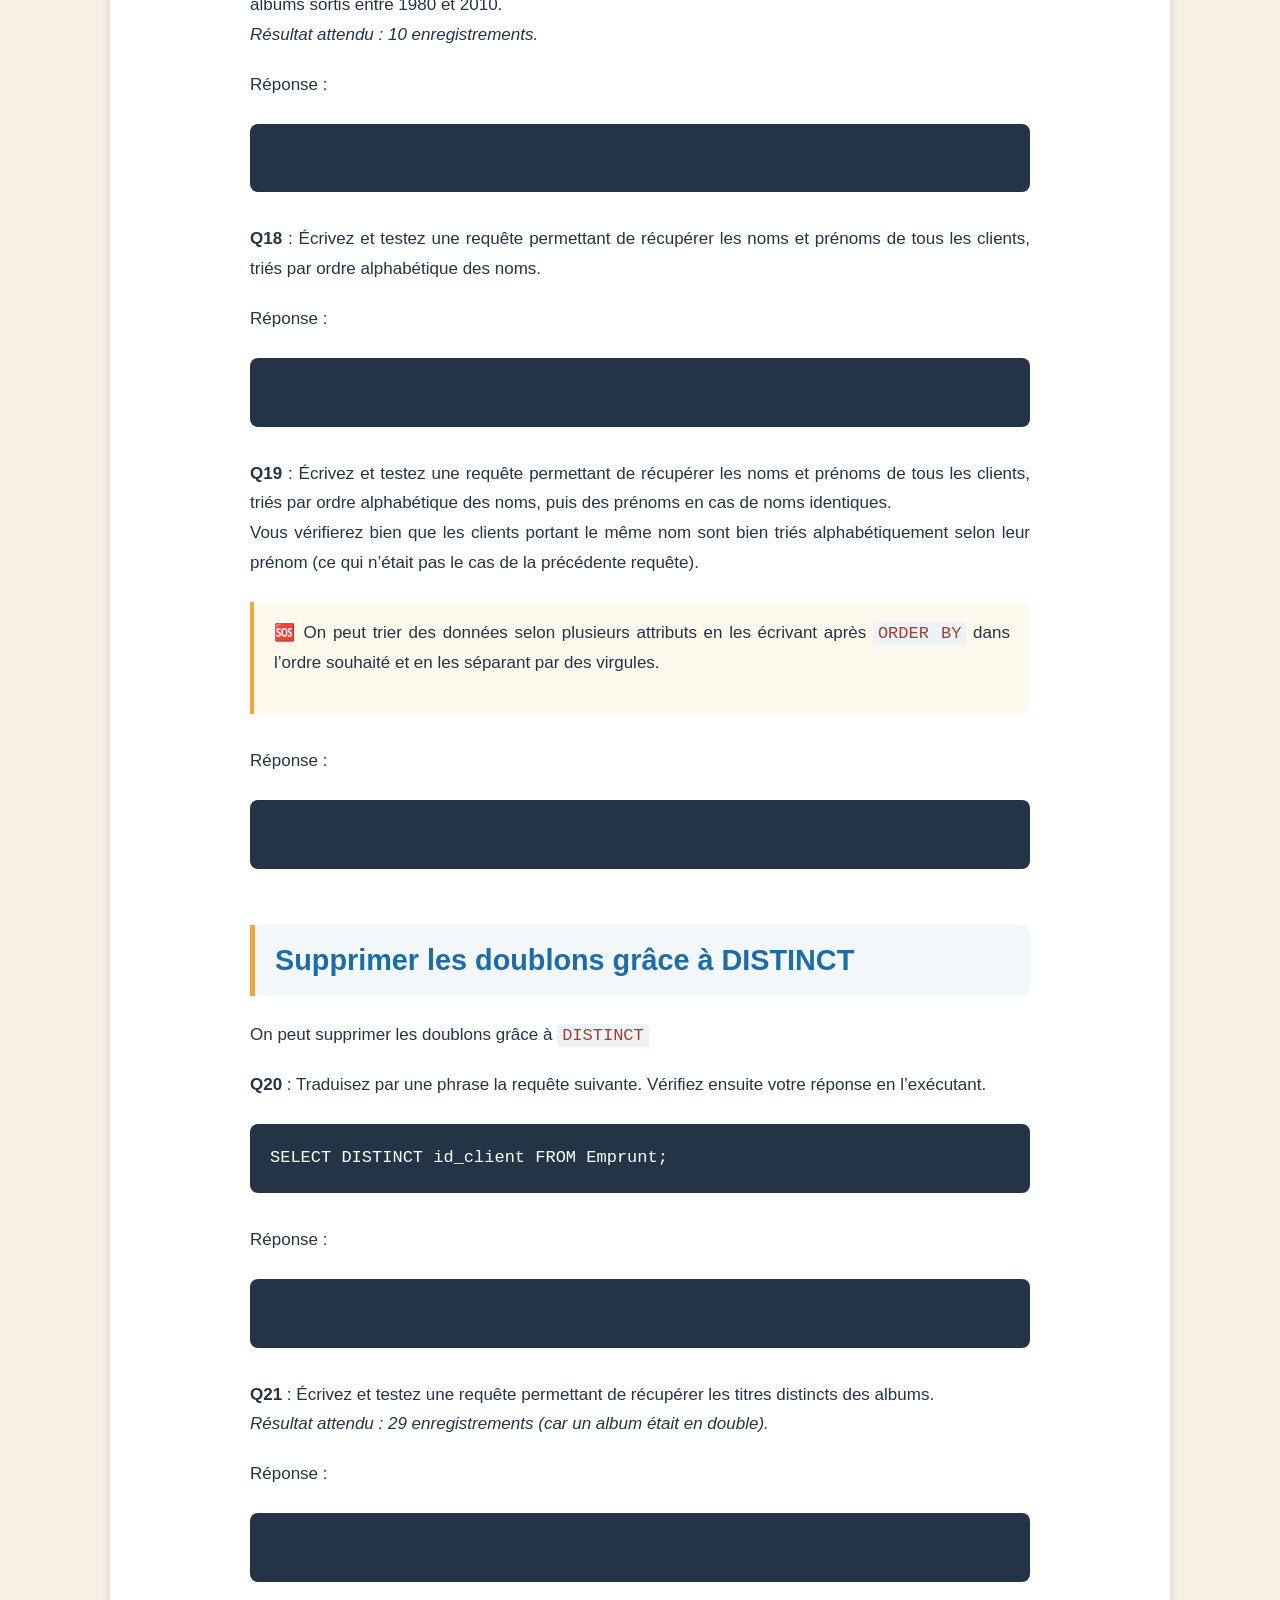
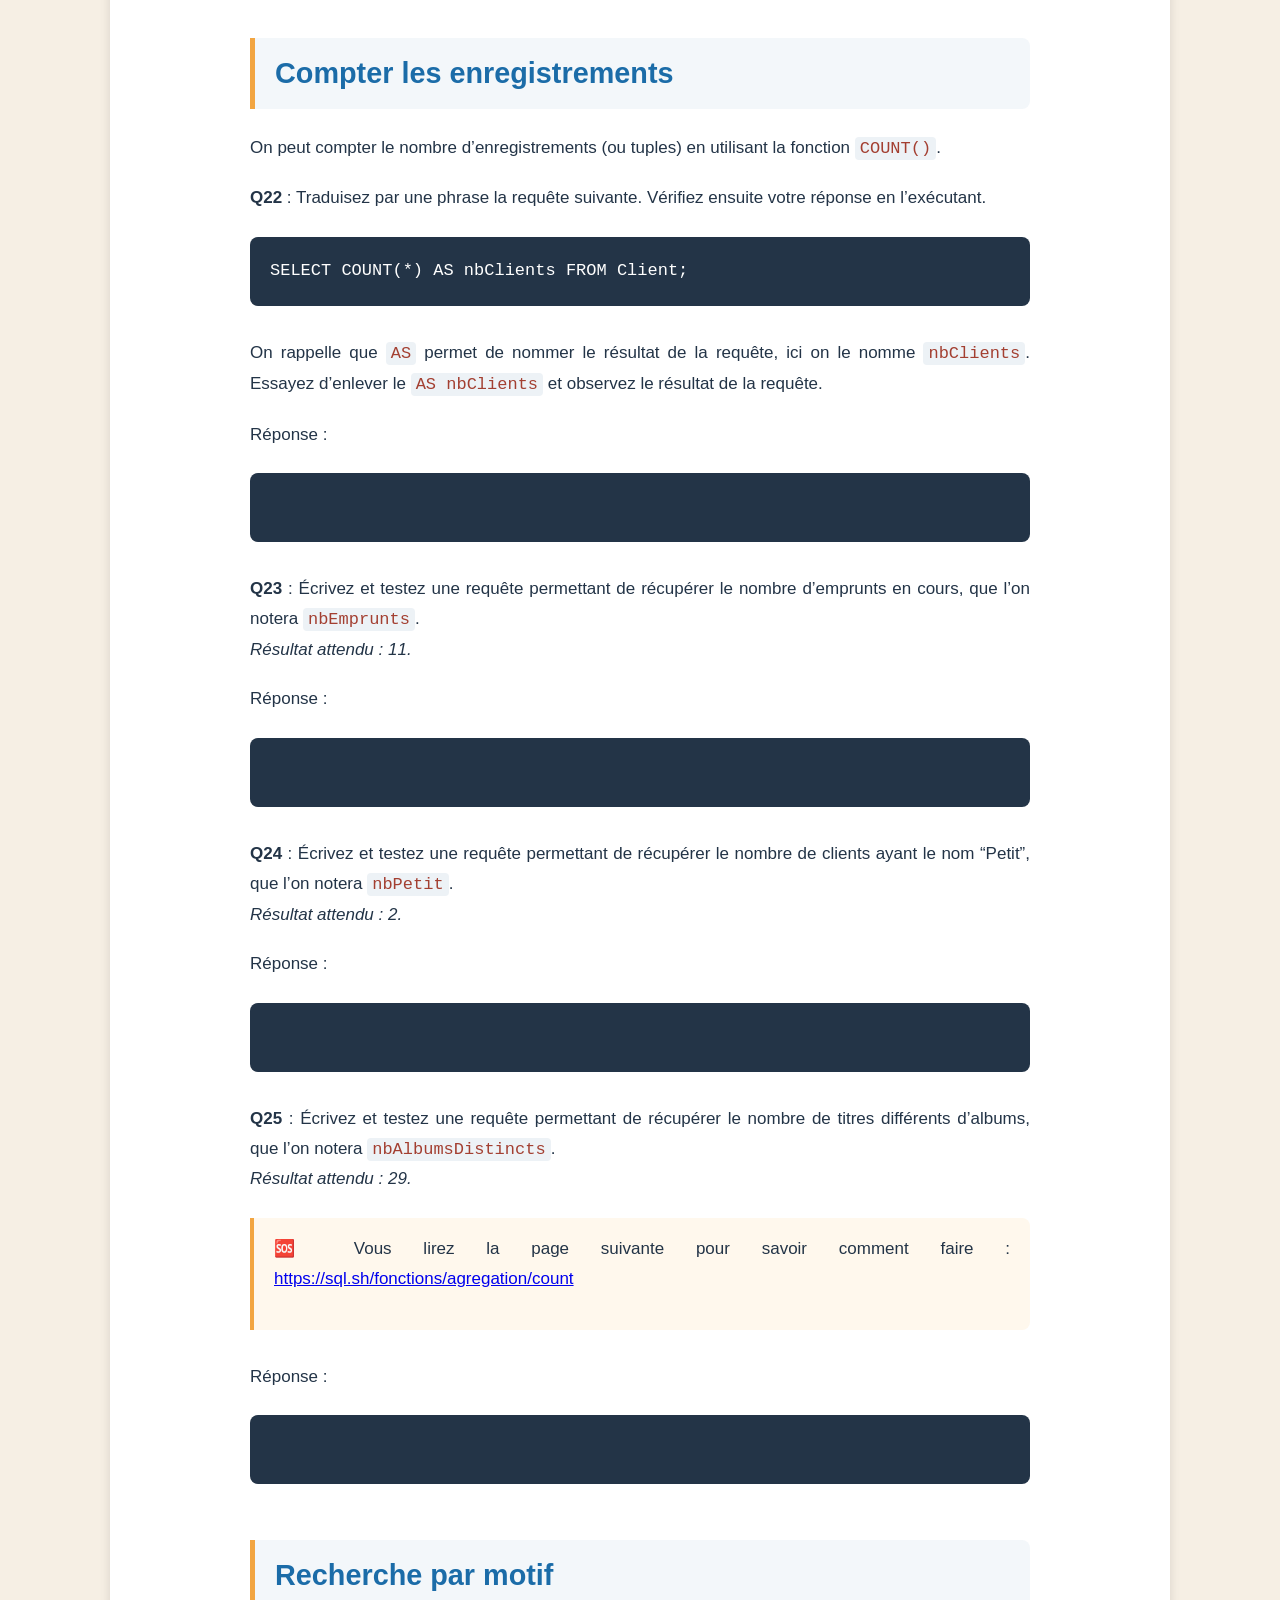
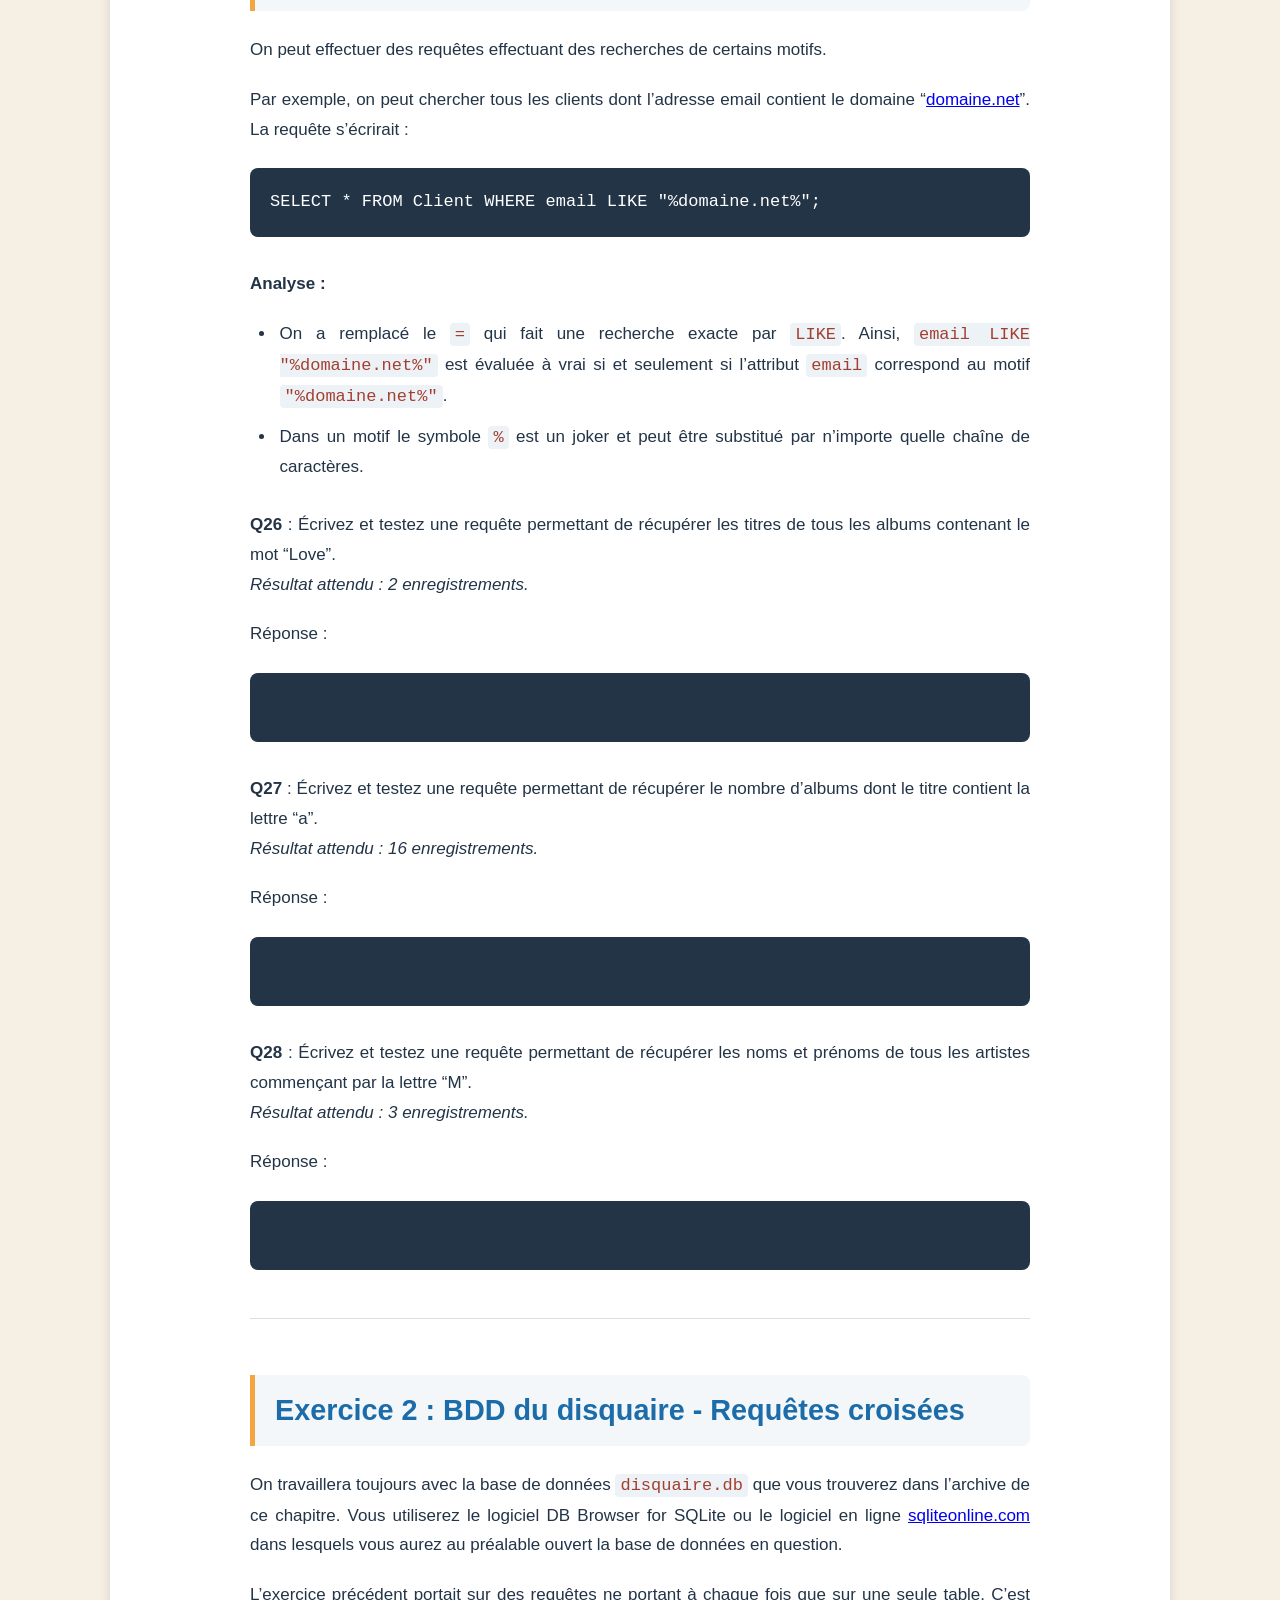
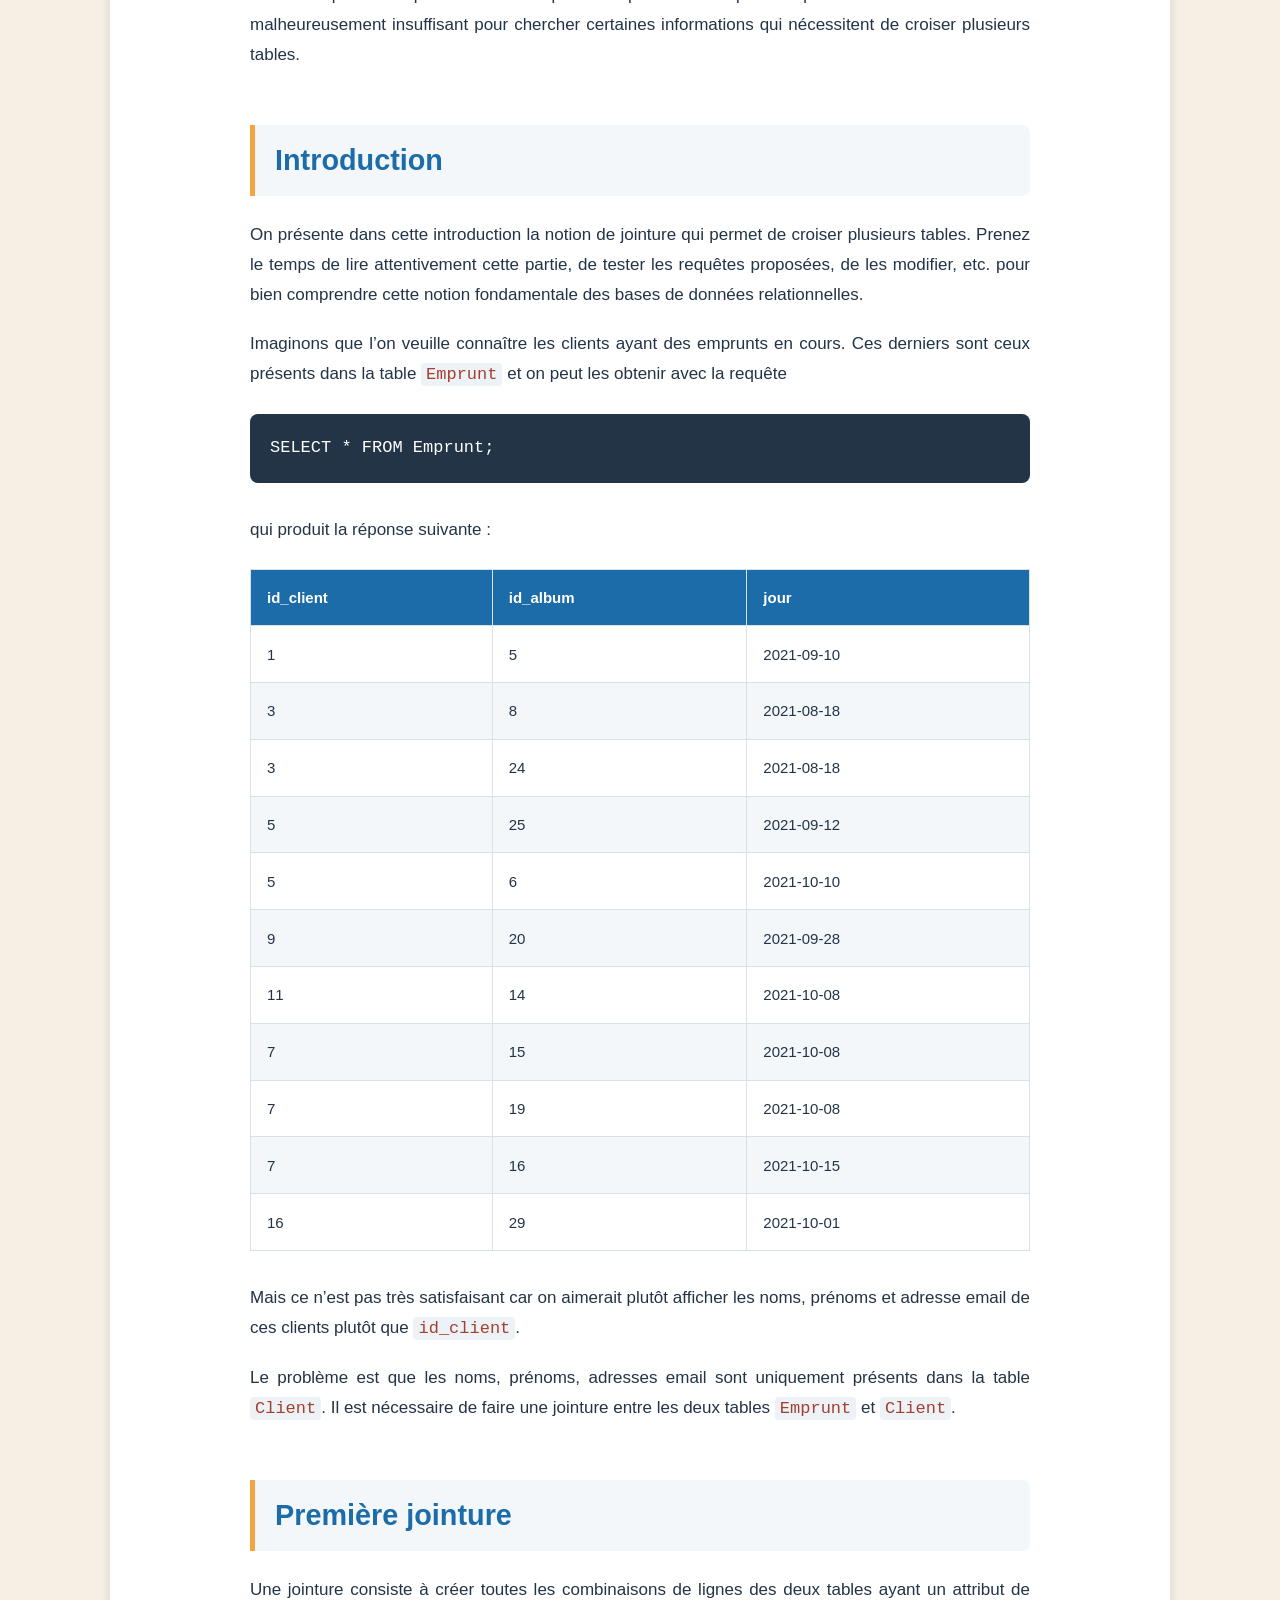
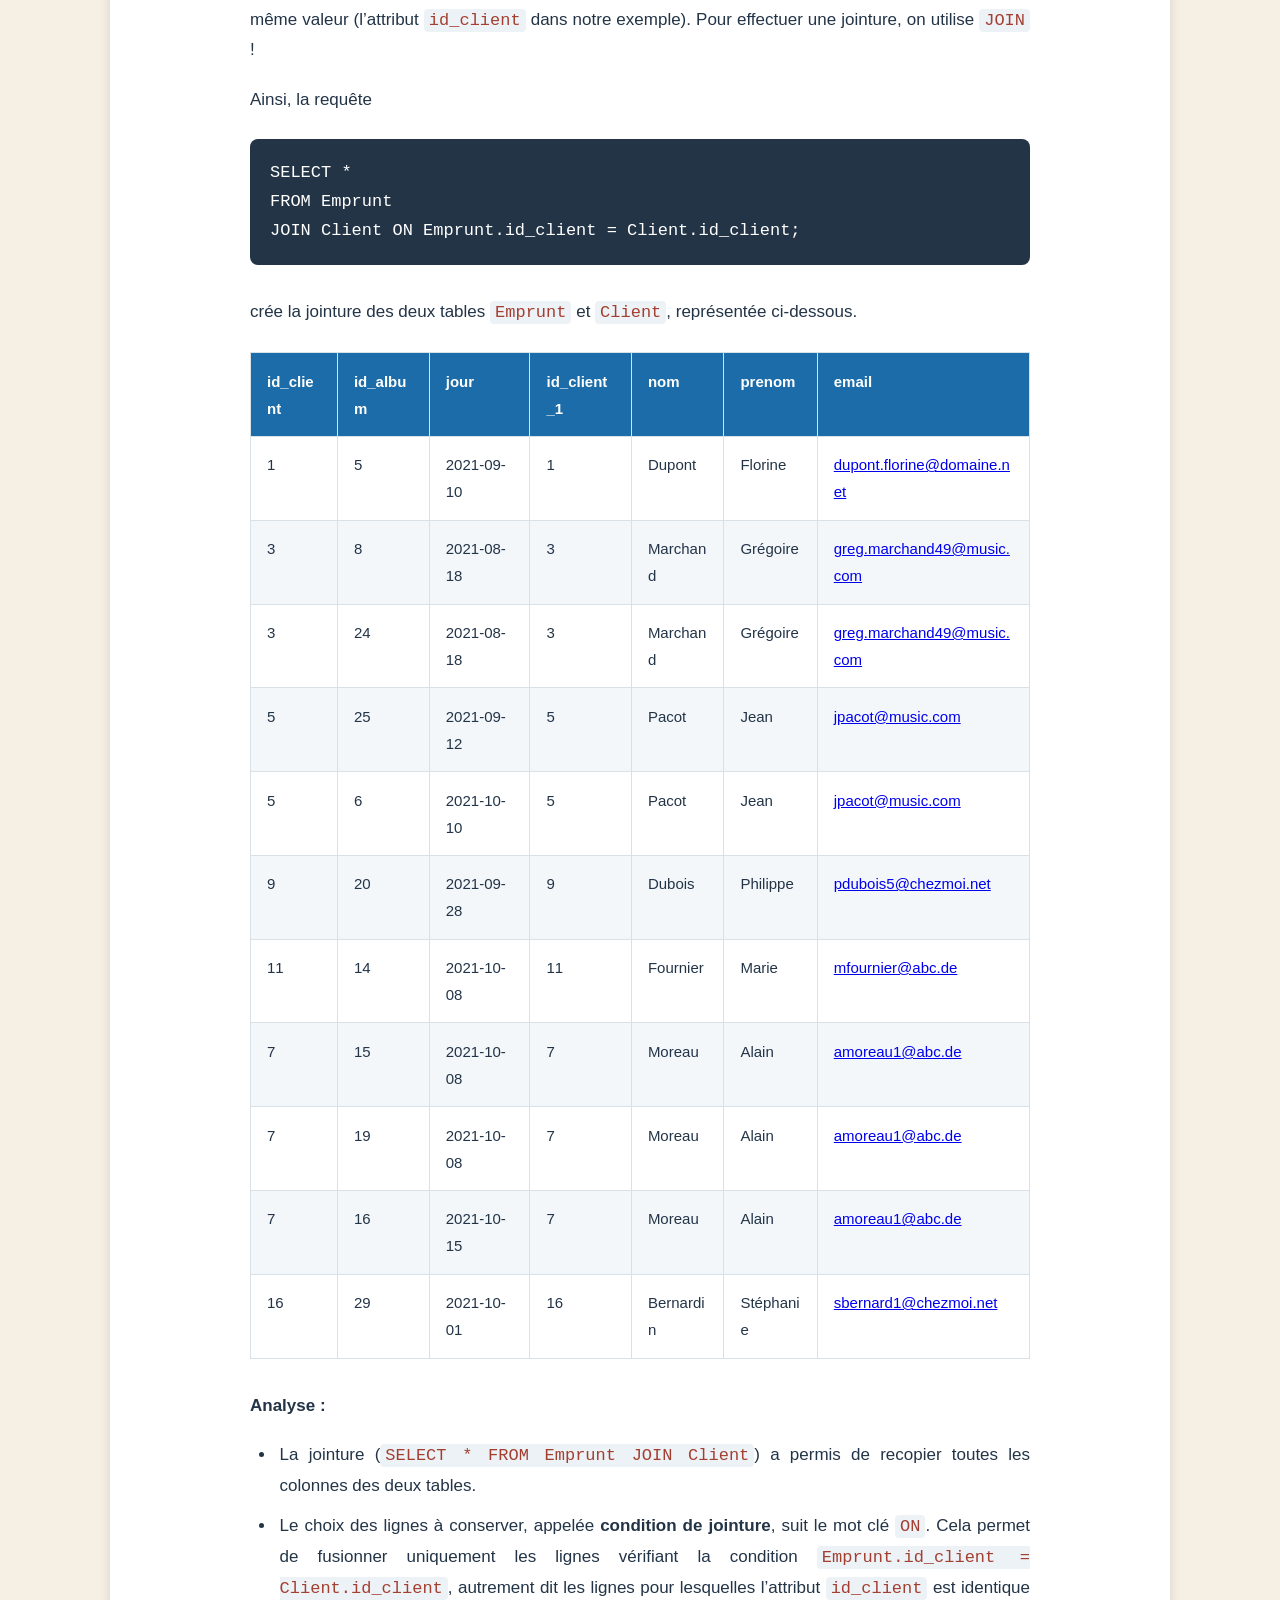
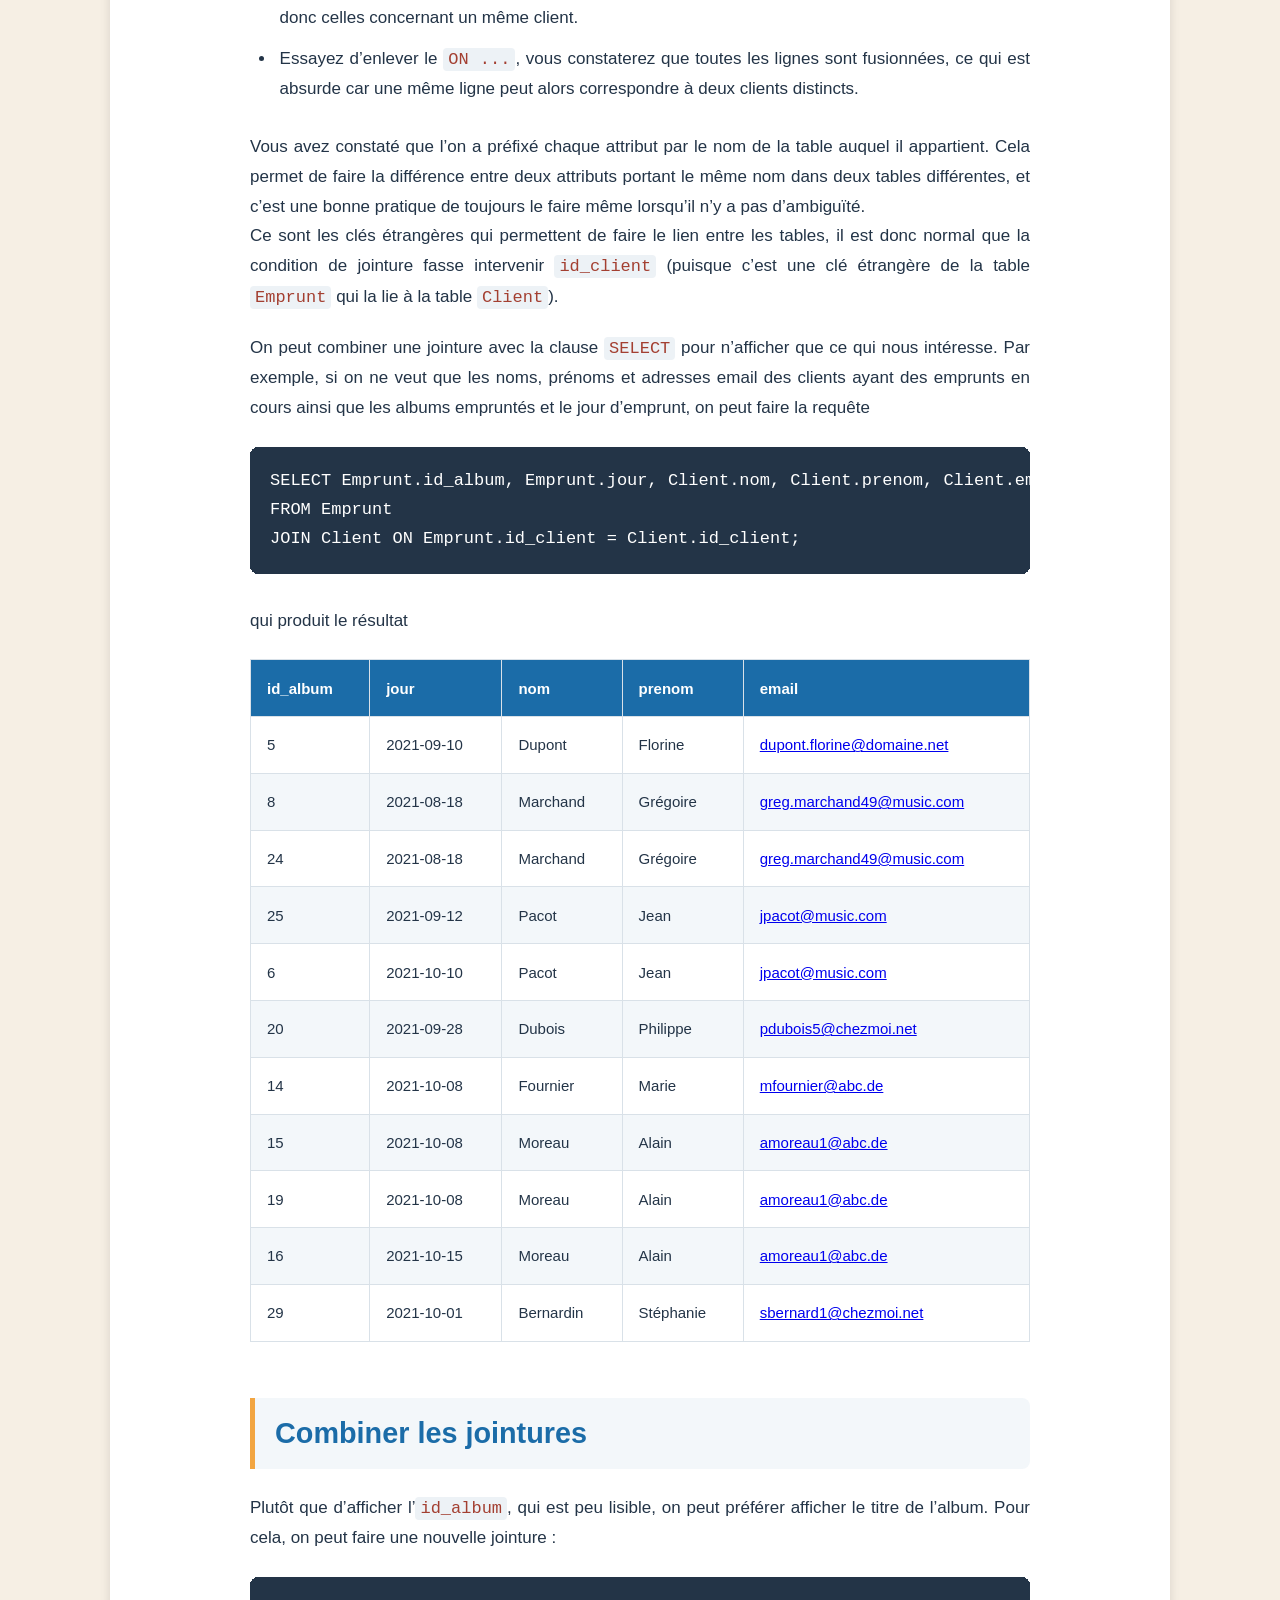
==== commit f43989c1: "Fix heading in exercices_sql.html" ====
--- a/exercices_sql.html
+++ b/exercices_sql.html
@@ -272,7 +272,7 @@
 <!-- ================= NAVIGATION ================= -->
 <nav>
  <a href="index.html" >Accueil</a>
-  <a href="pres.html" >Présentation</a>
+  <a href="pres1.html" >Présentation</a>
  <a href="sql.html" >Cours</a>
  <a href="exercices_sql.html" class="actif" >Exercices</a>
   
@@ -282,7 +282,7 @@
 
   <!-- ================= LE PROJET ================= -->
   <section id="projet">
-    <h1>Exercices!</h1>
+    <h1>Exercices</h1>
     <div class="intro zone-vote">
      <div class="stackedit__left">
     <div class="stackedit__toc">
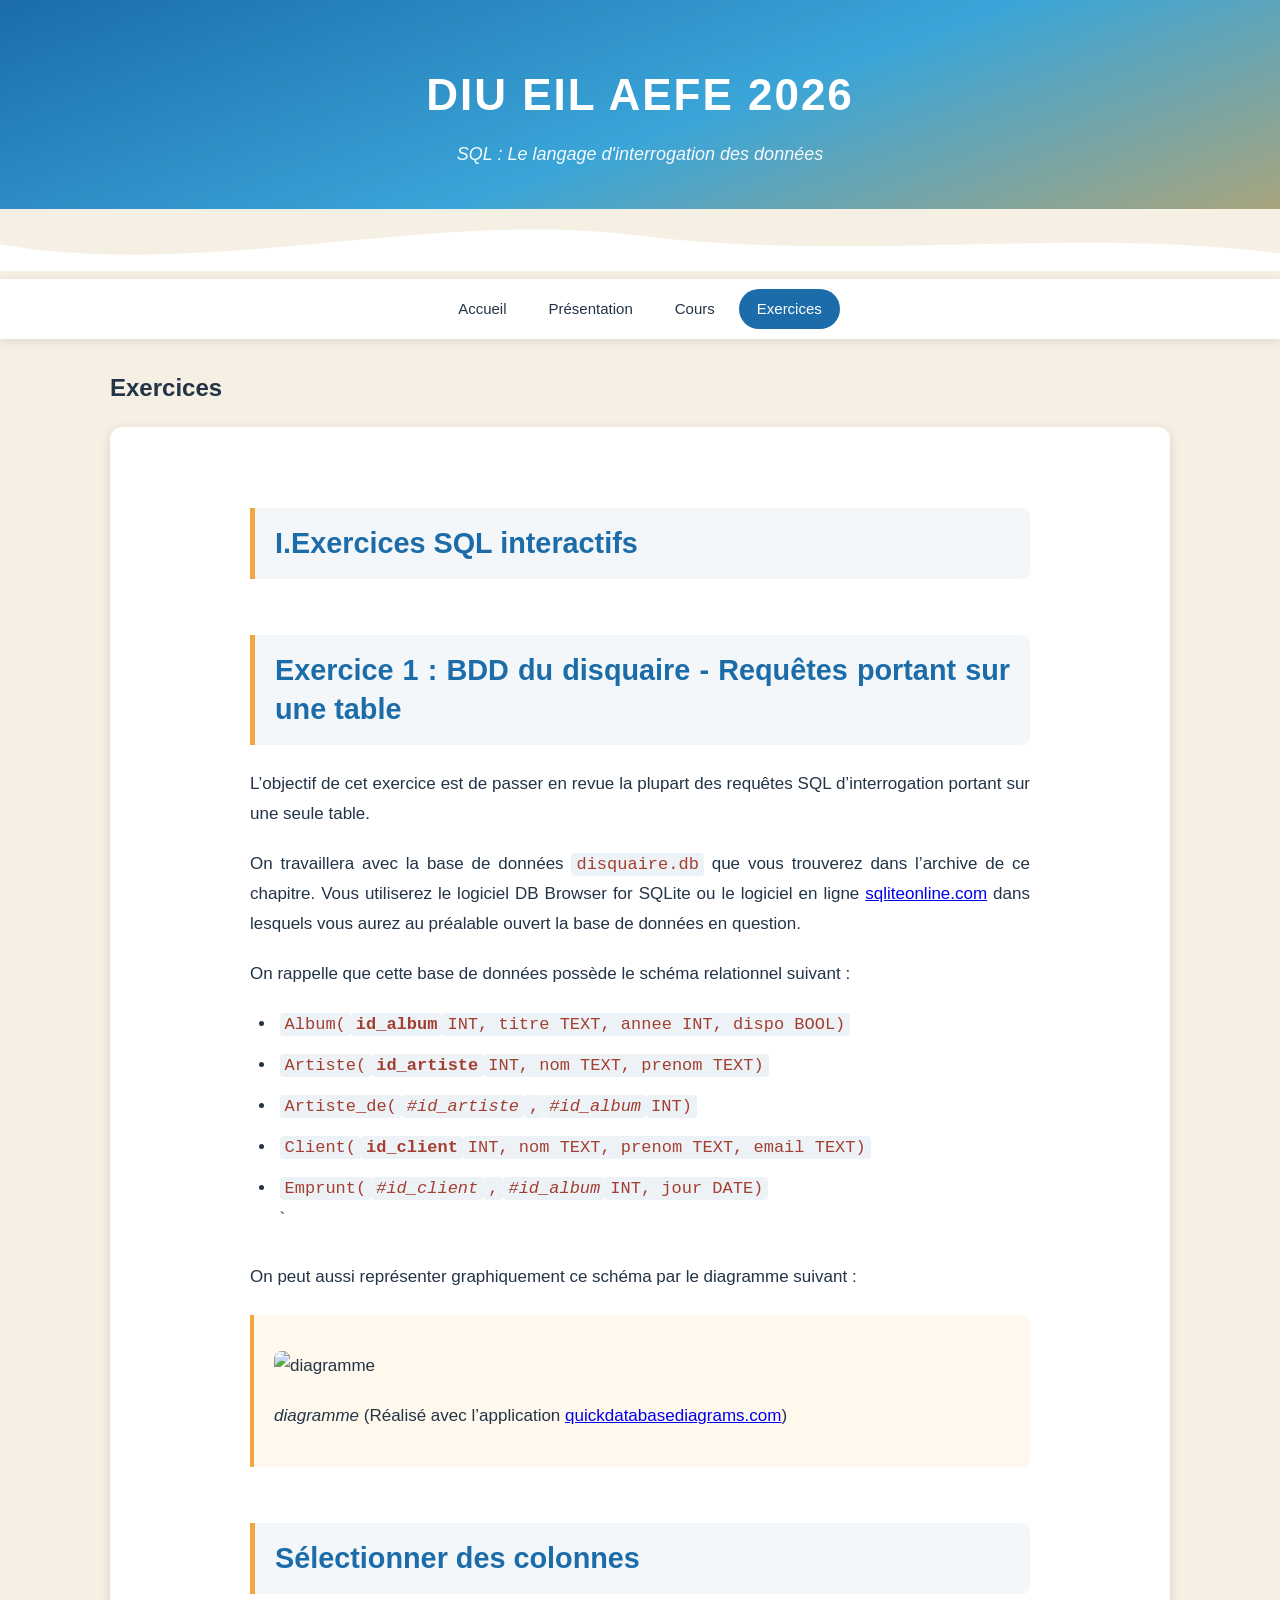
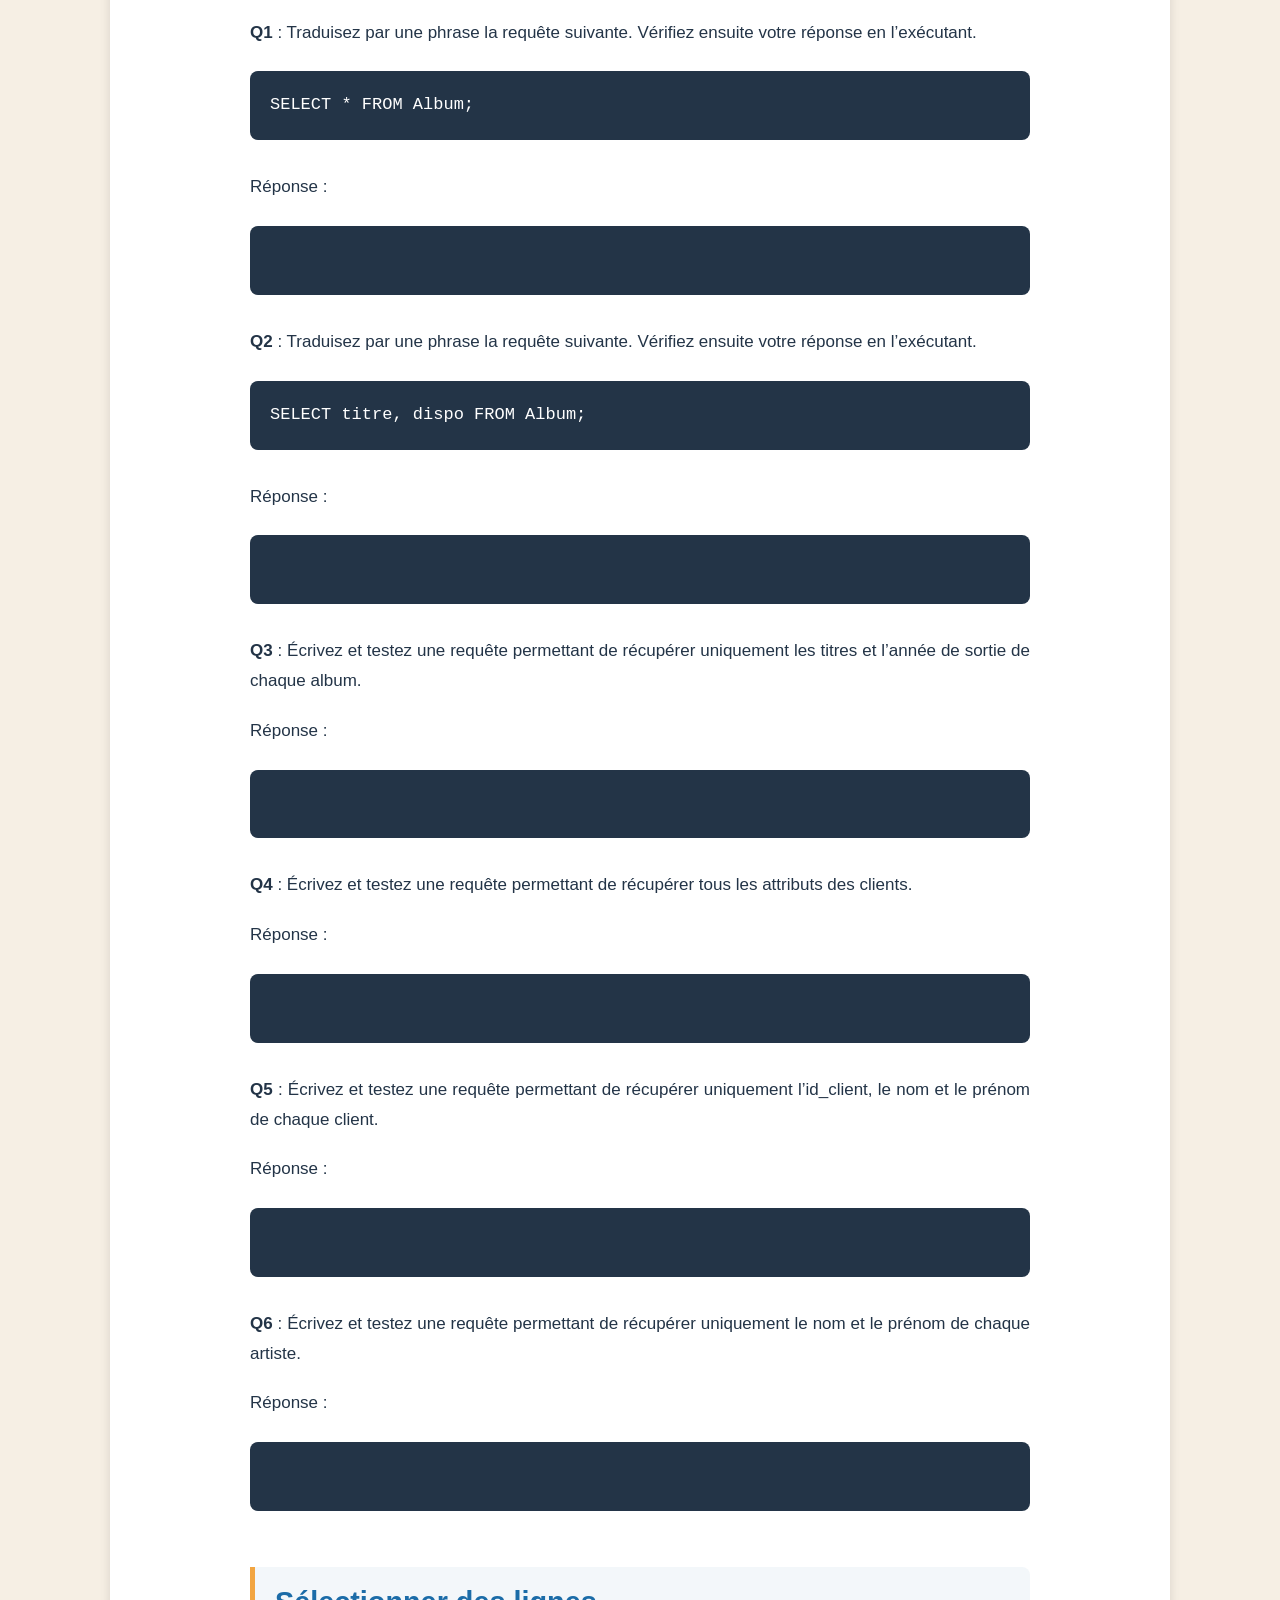
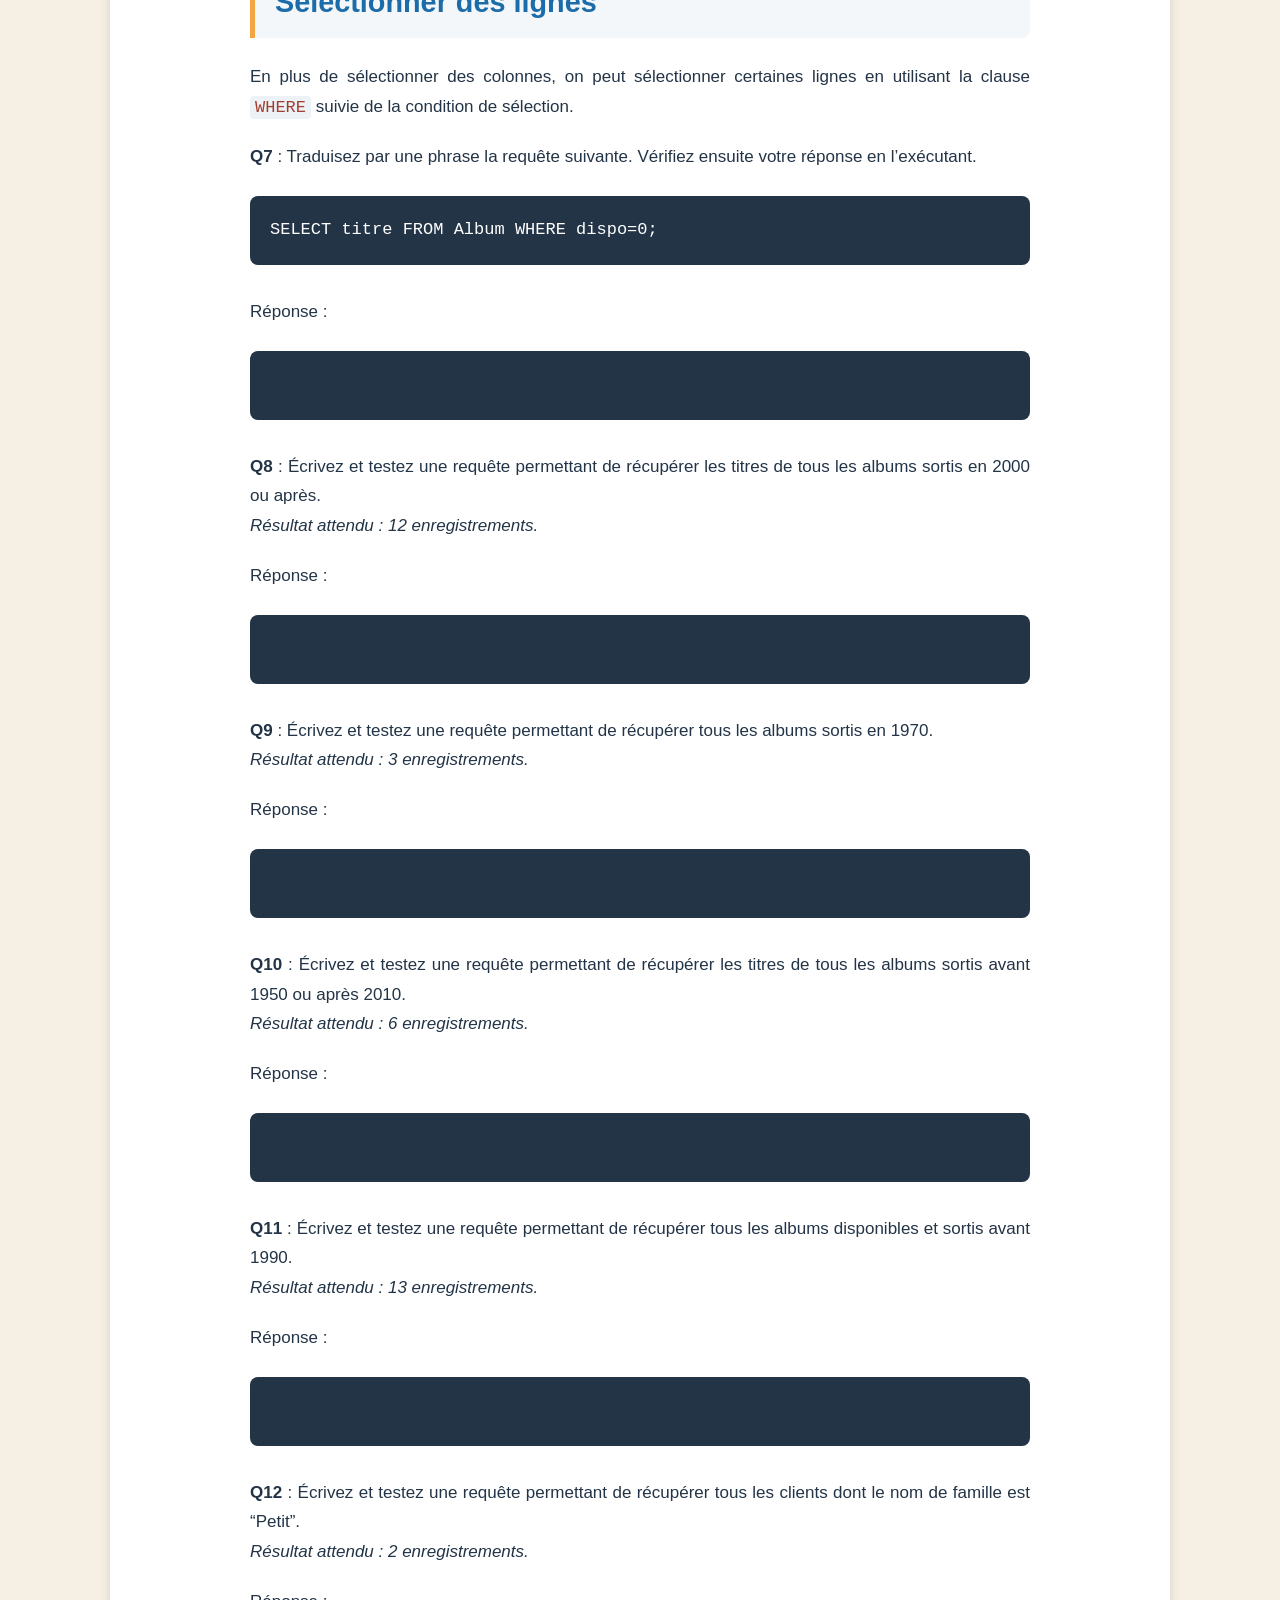
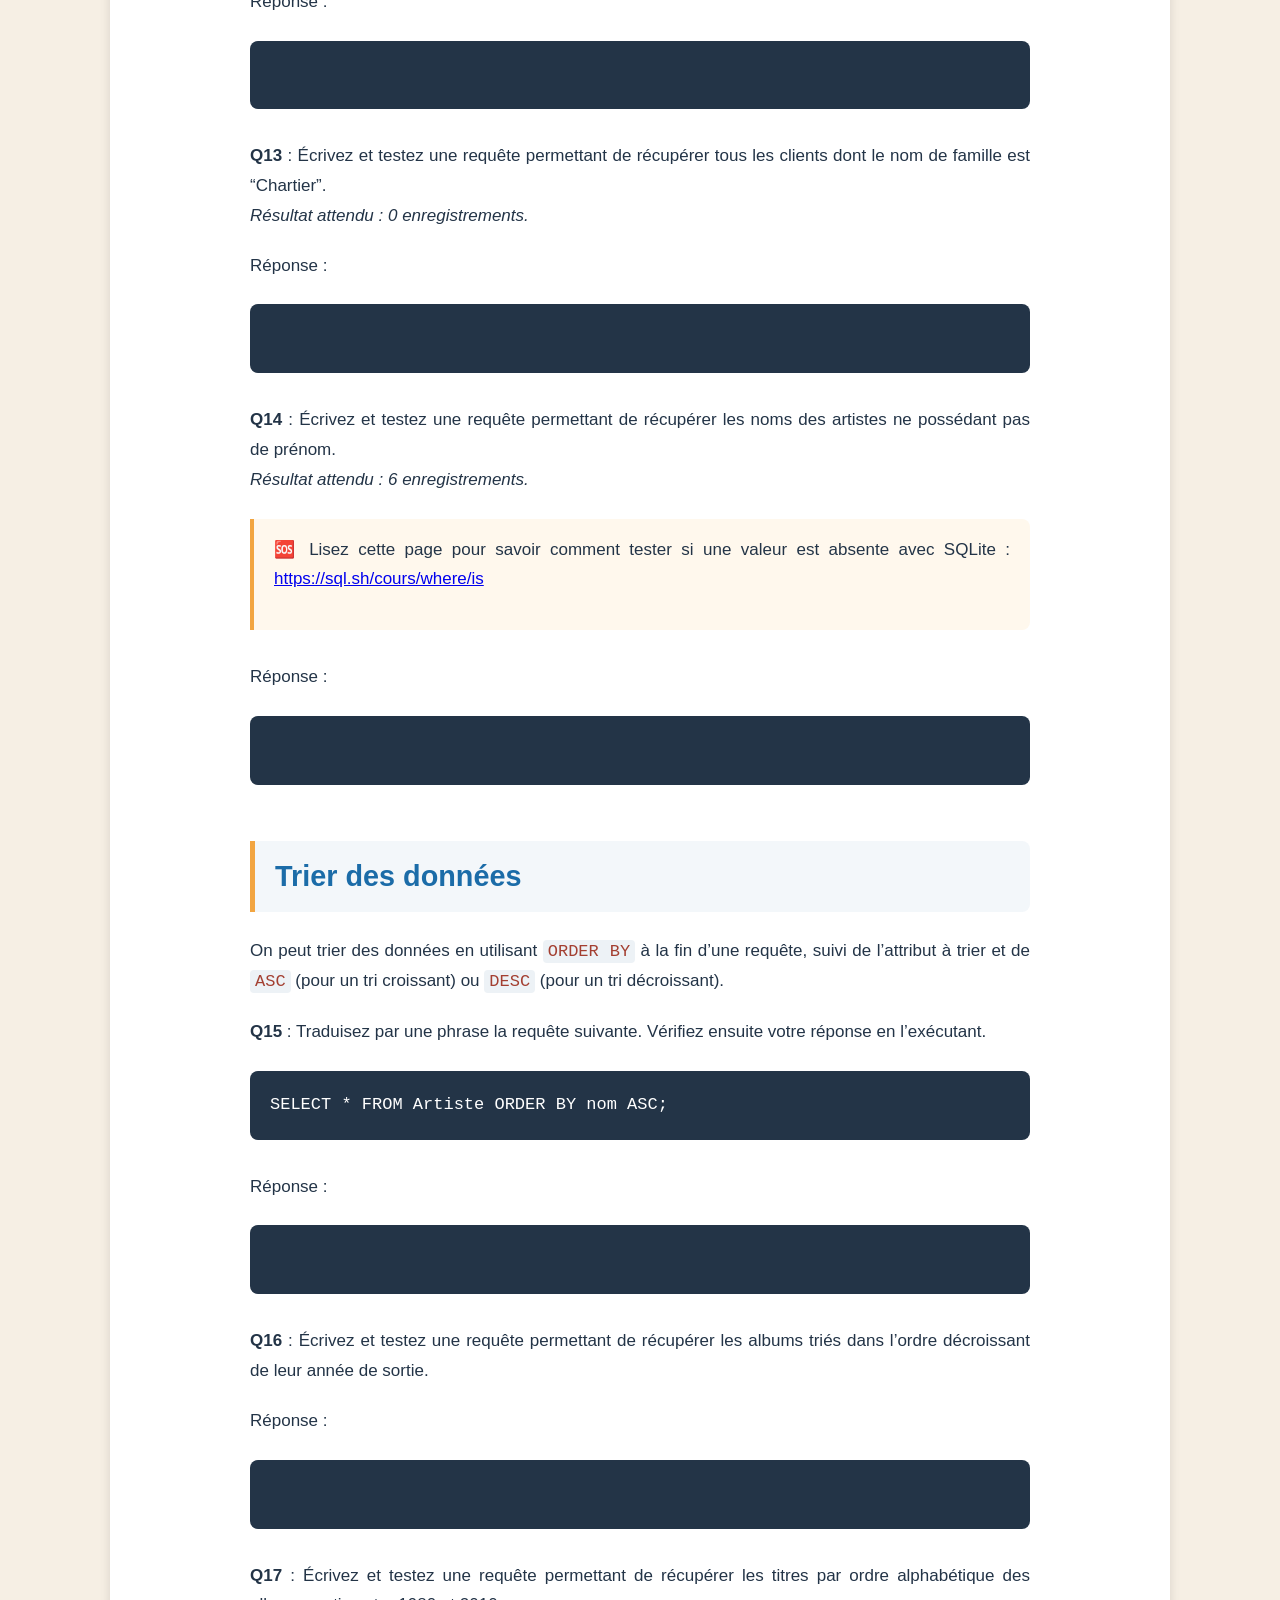
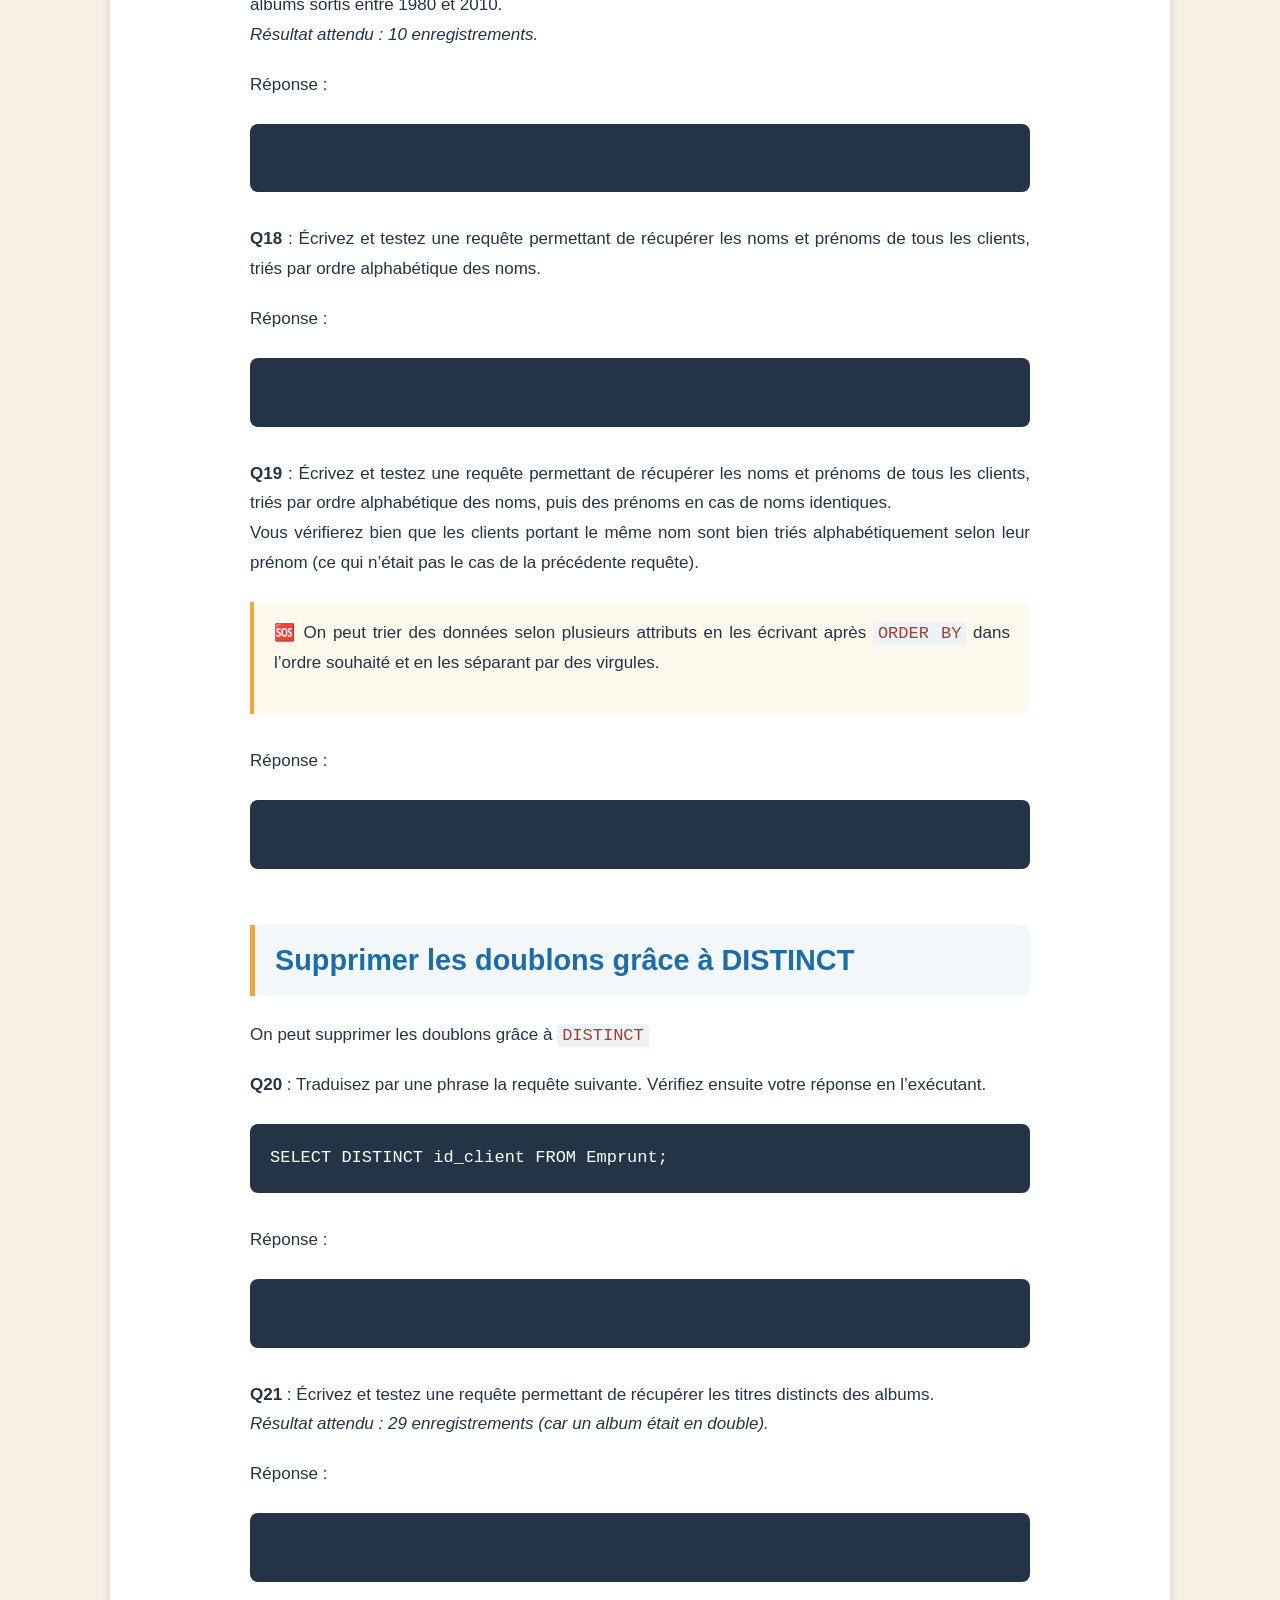
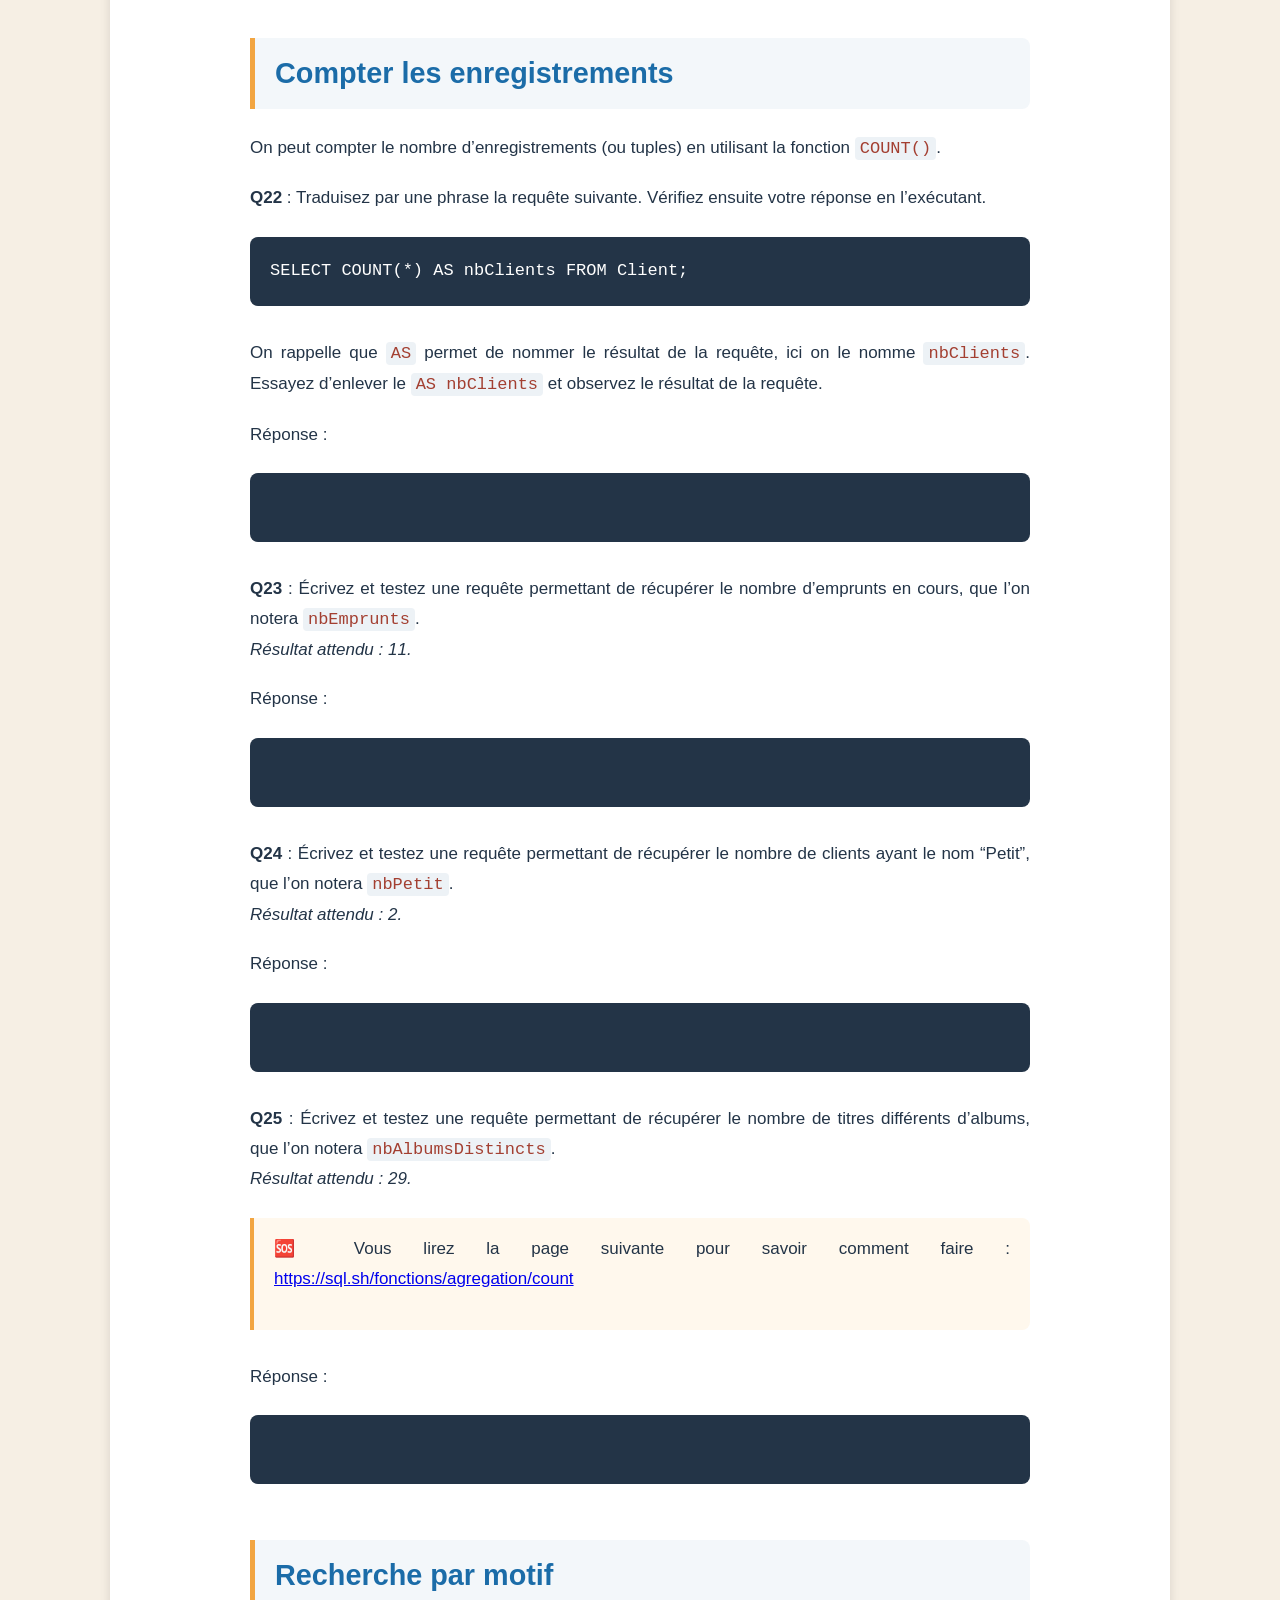
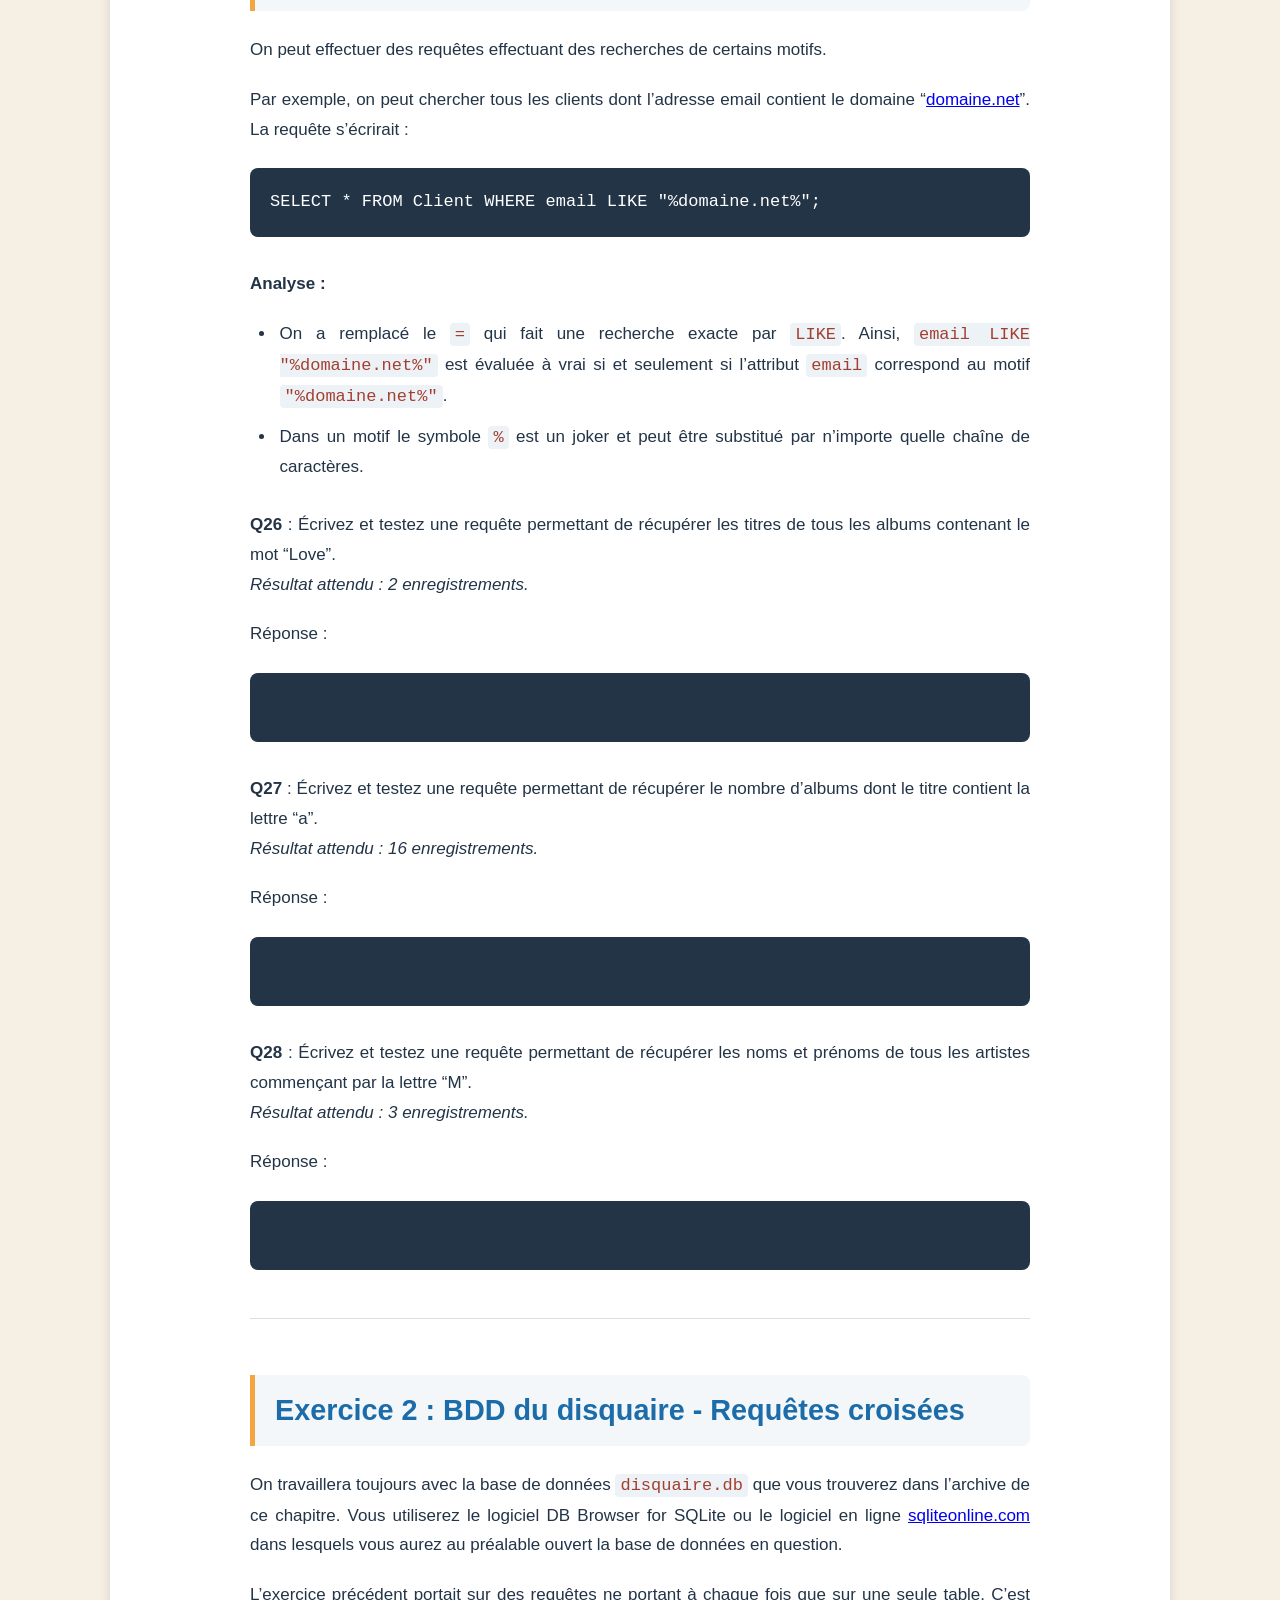
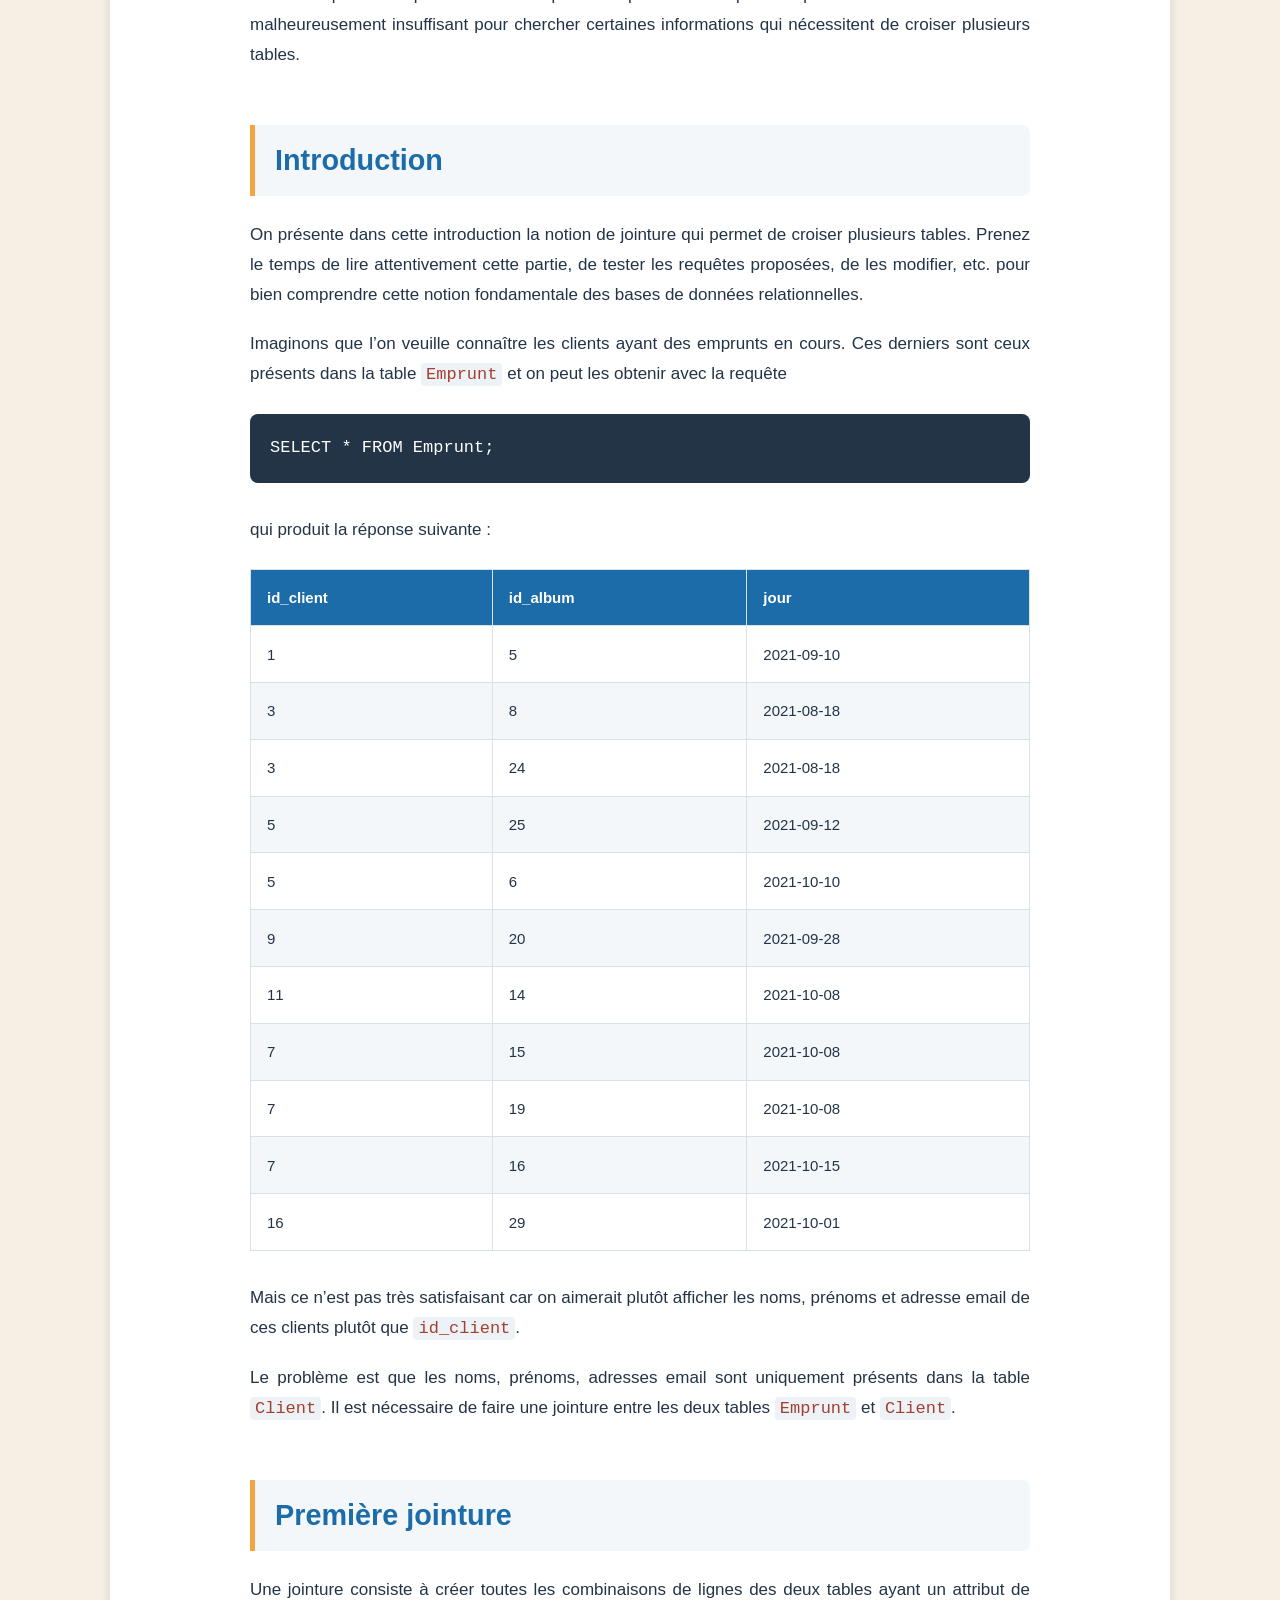
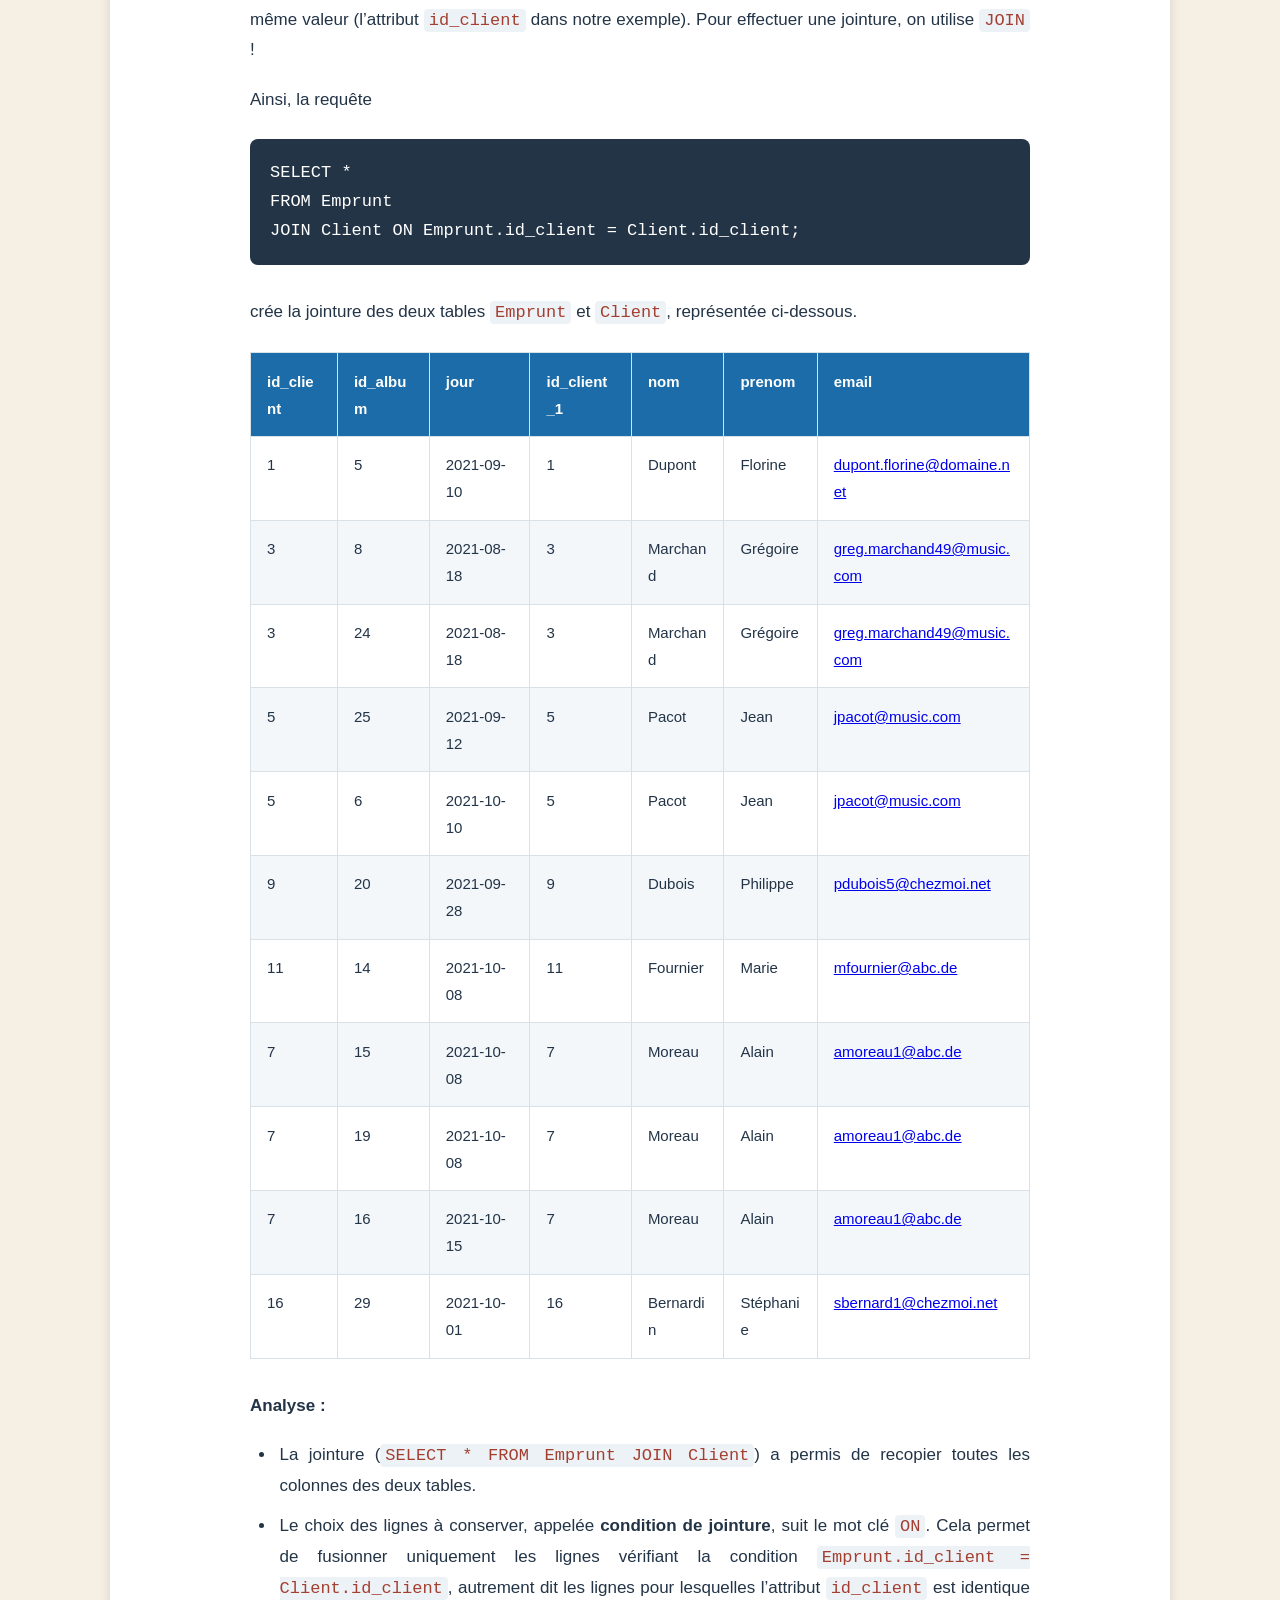
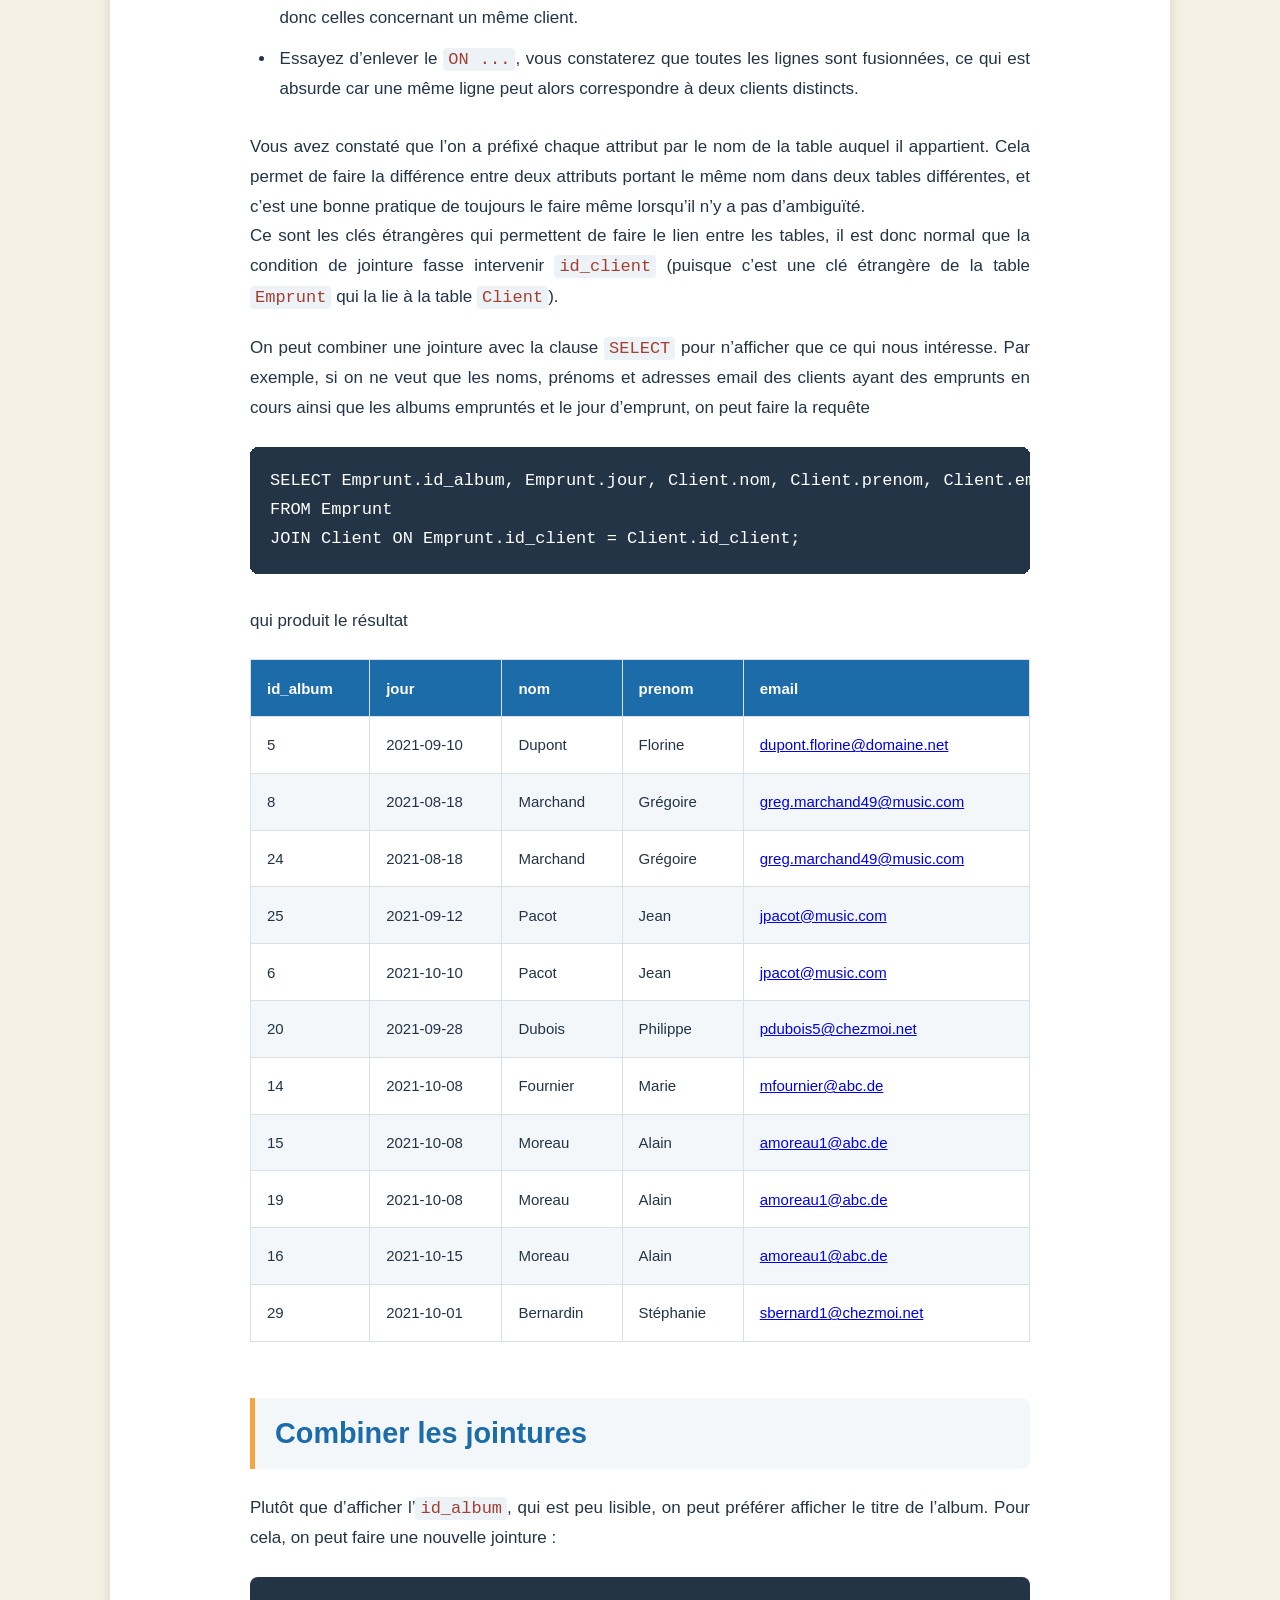
==== commit bb3e2578: "Update exercices_sql.html" ====
--- a/exercices_sql.html
+++ b/exercices_sql.html
@@ -259,7 +259,7 @@
 <!-- ================= EN-TÊTE ================= -->
 <header class="hero">
   <h1> DIU EIL AEFE 2026 </h1>
-  <p class="sous-titre">SQL : Le langage d'interrogation des données </p>
+  <p class="sous-titre" style="text-align: center;">SQL : Le langage d'interrogation des données </p>
 </header>
 
 <!-- Vague décorative -->
